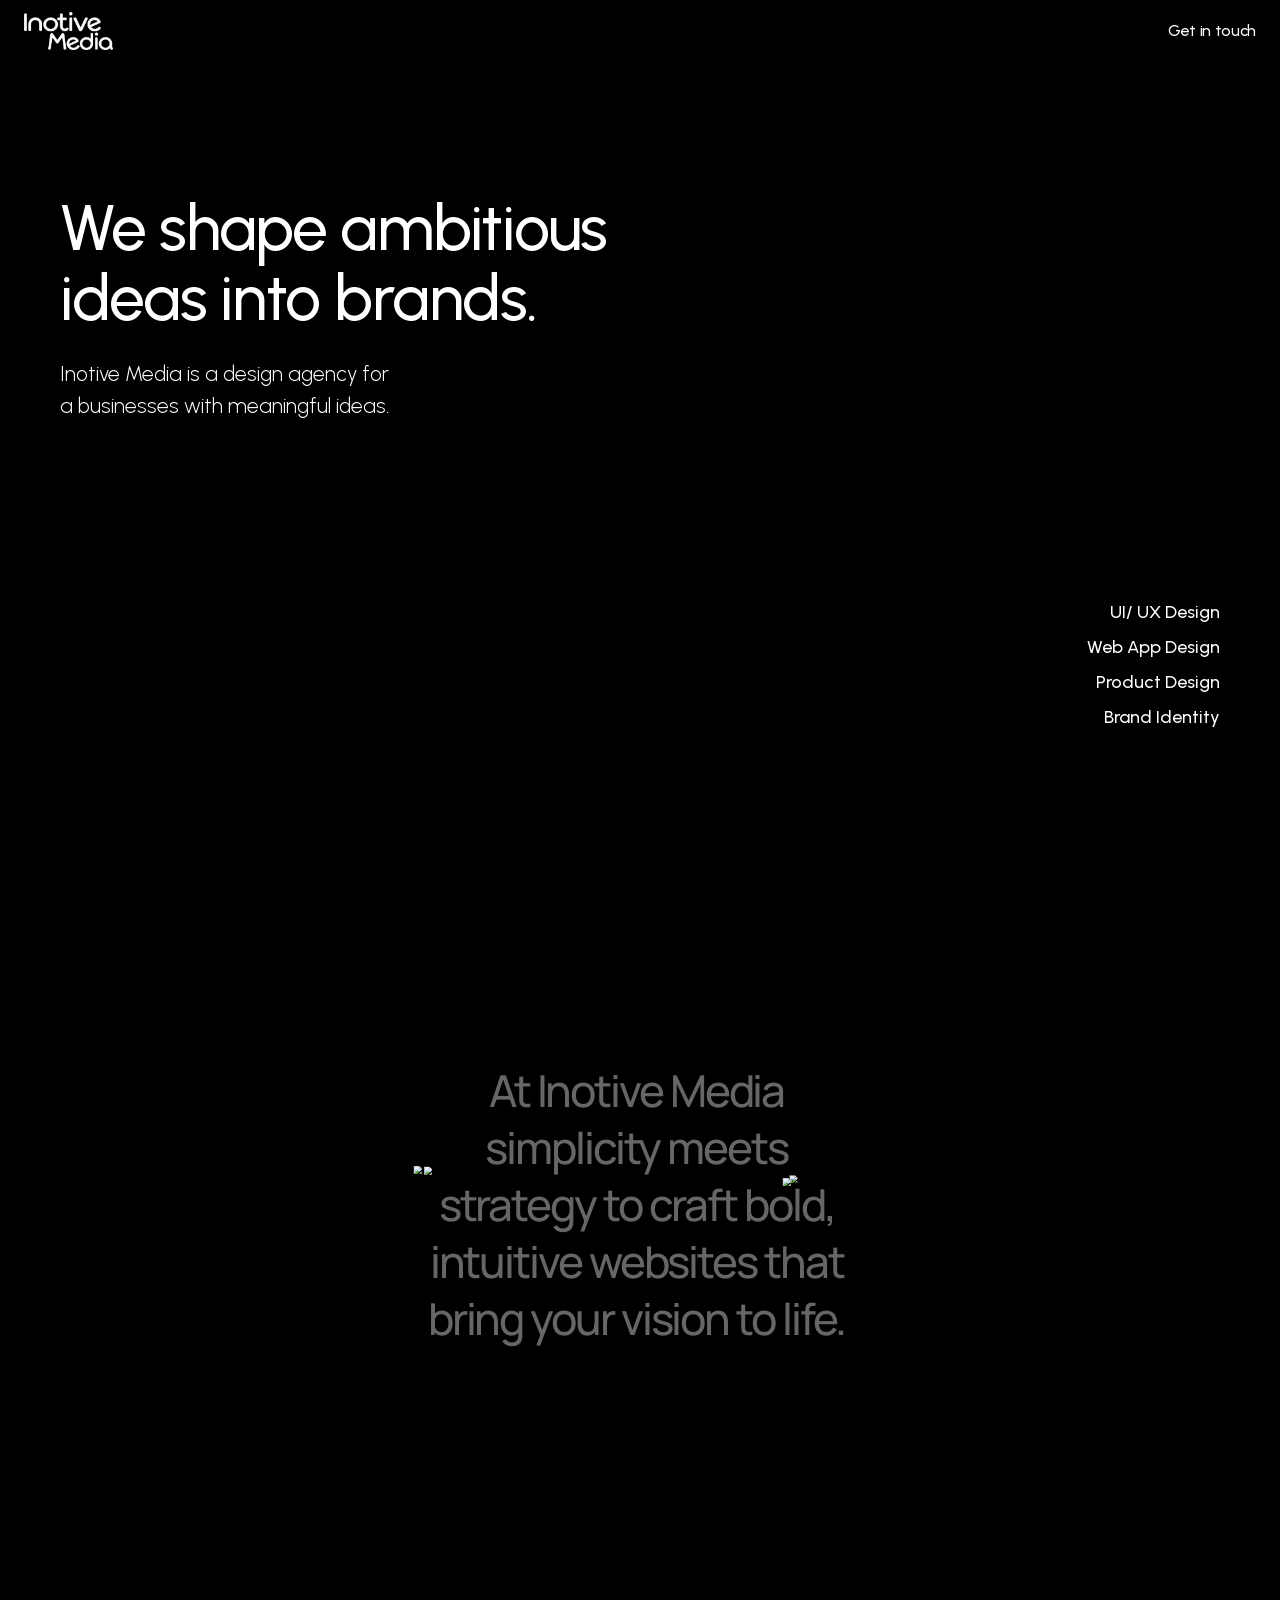
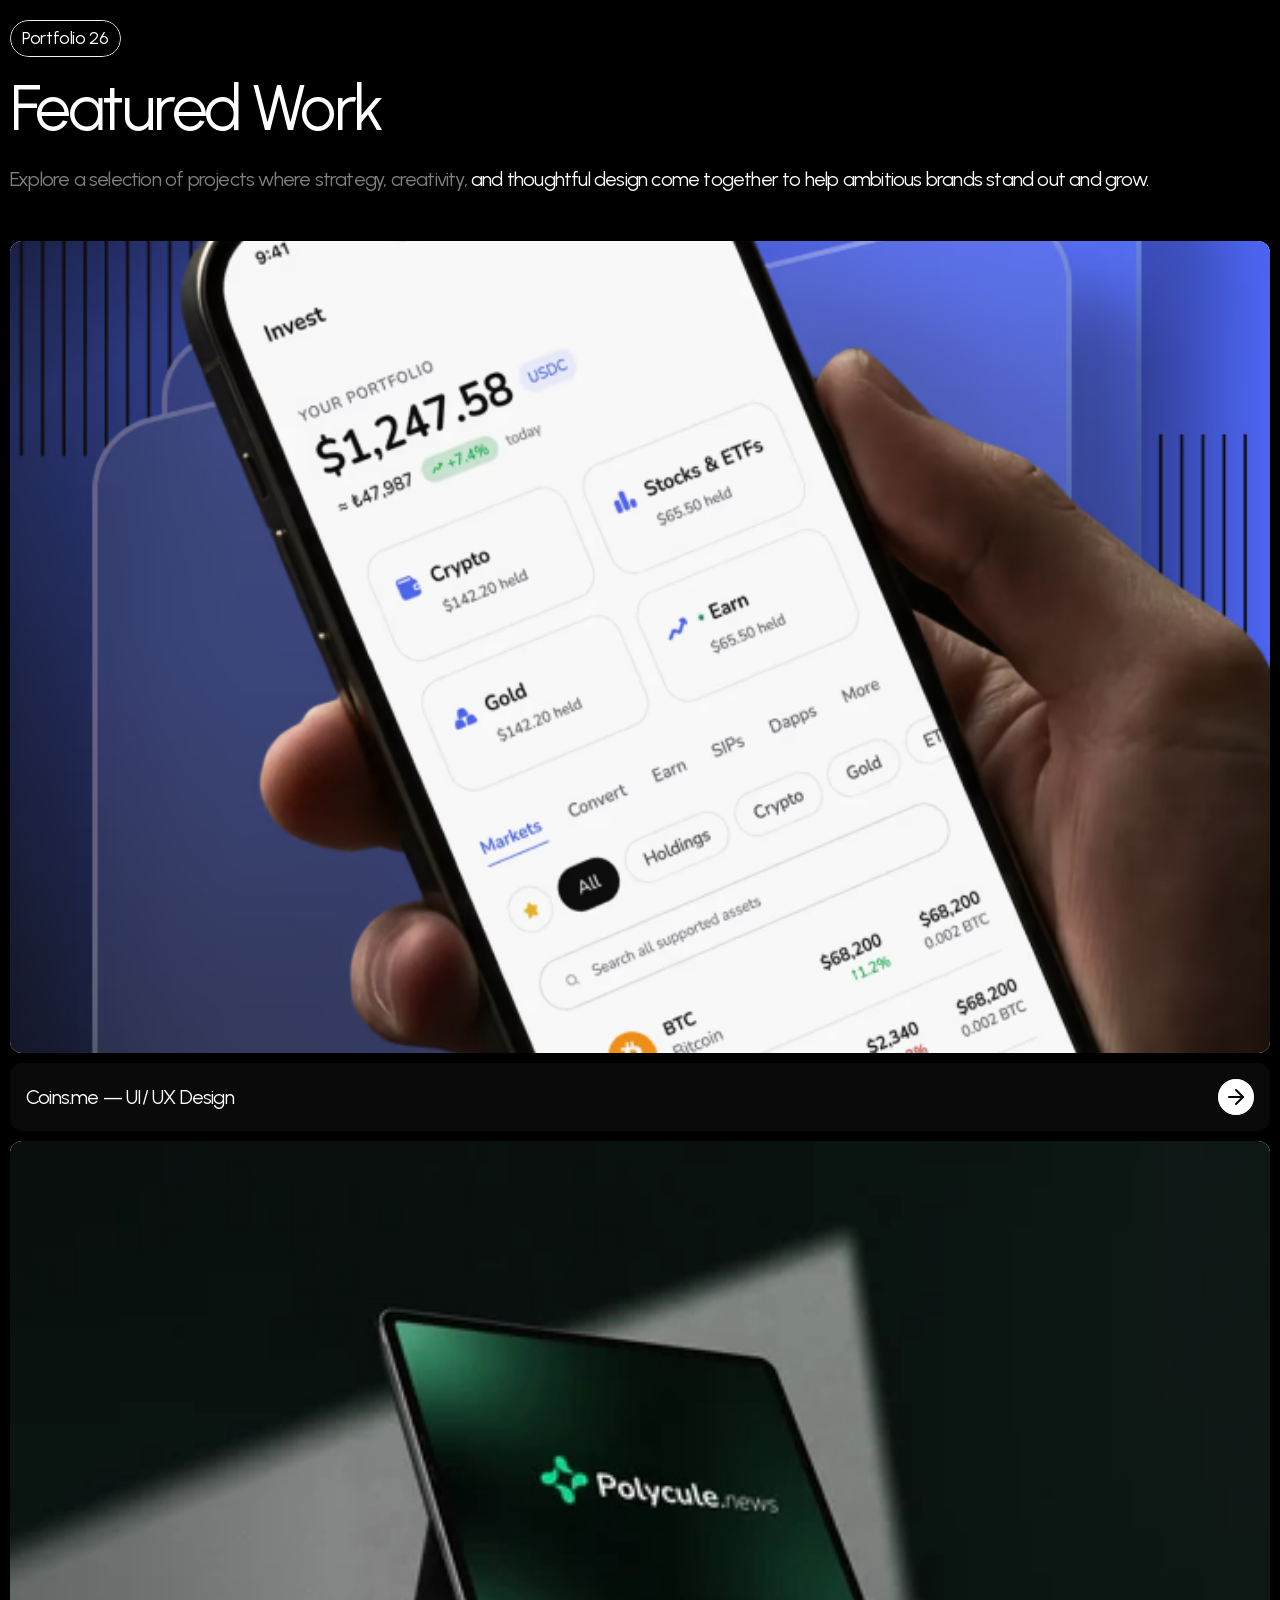
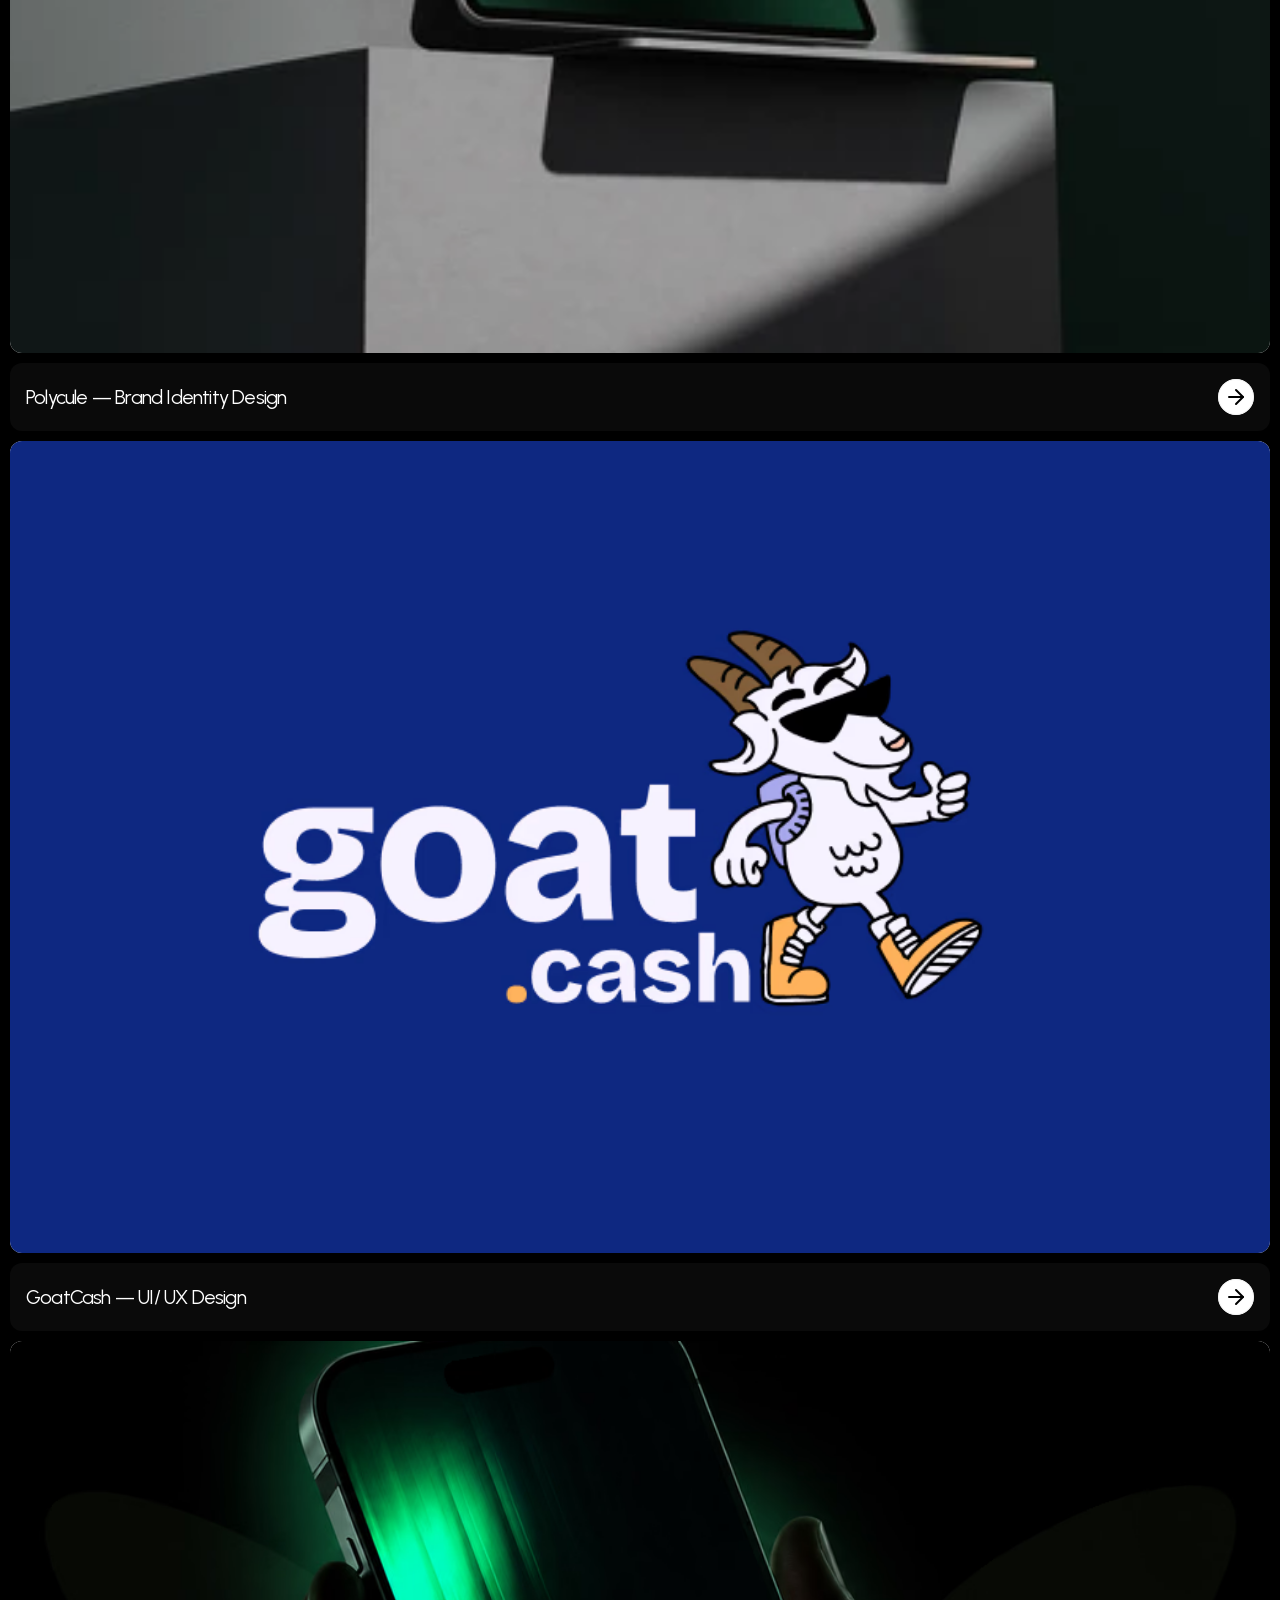
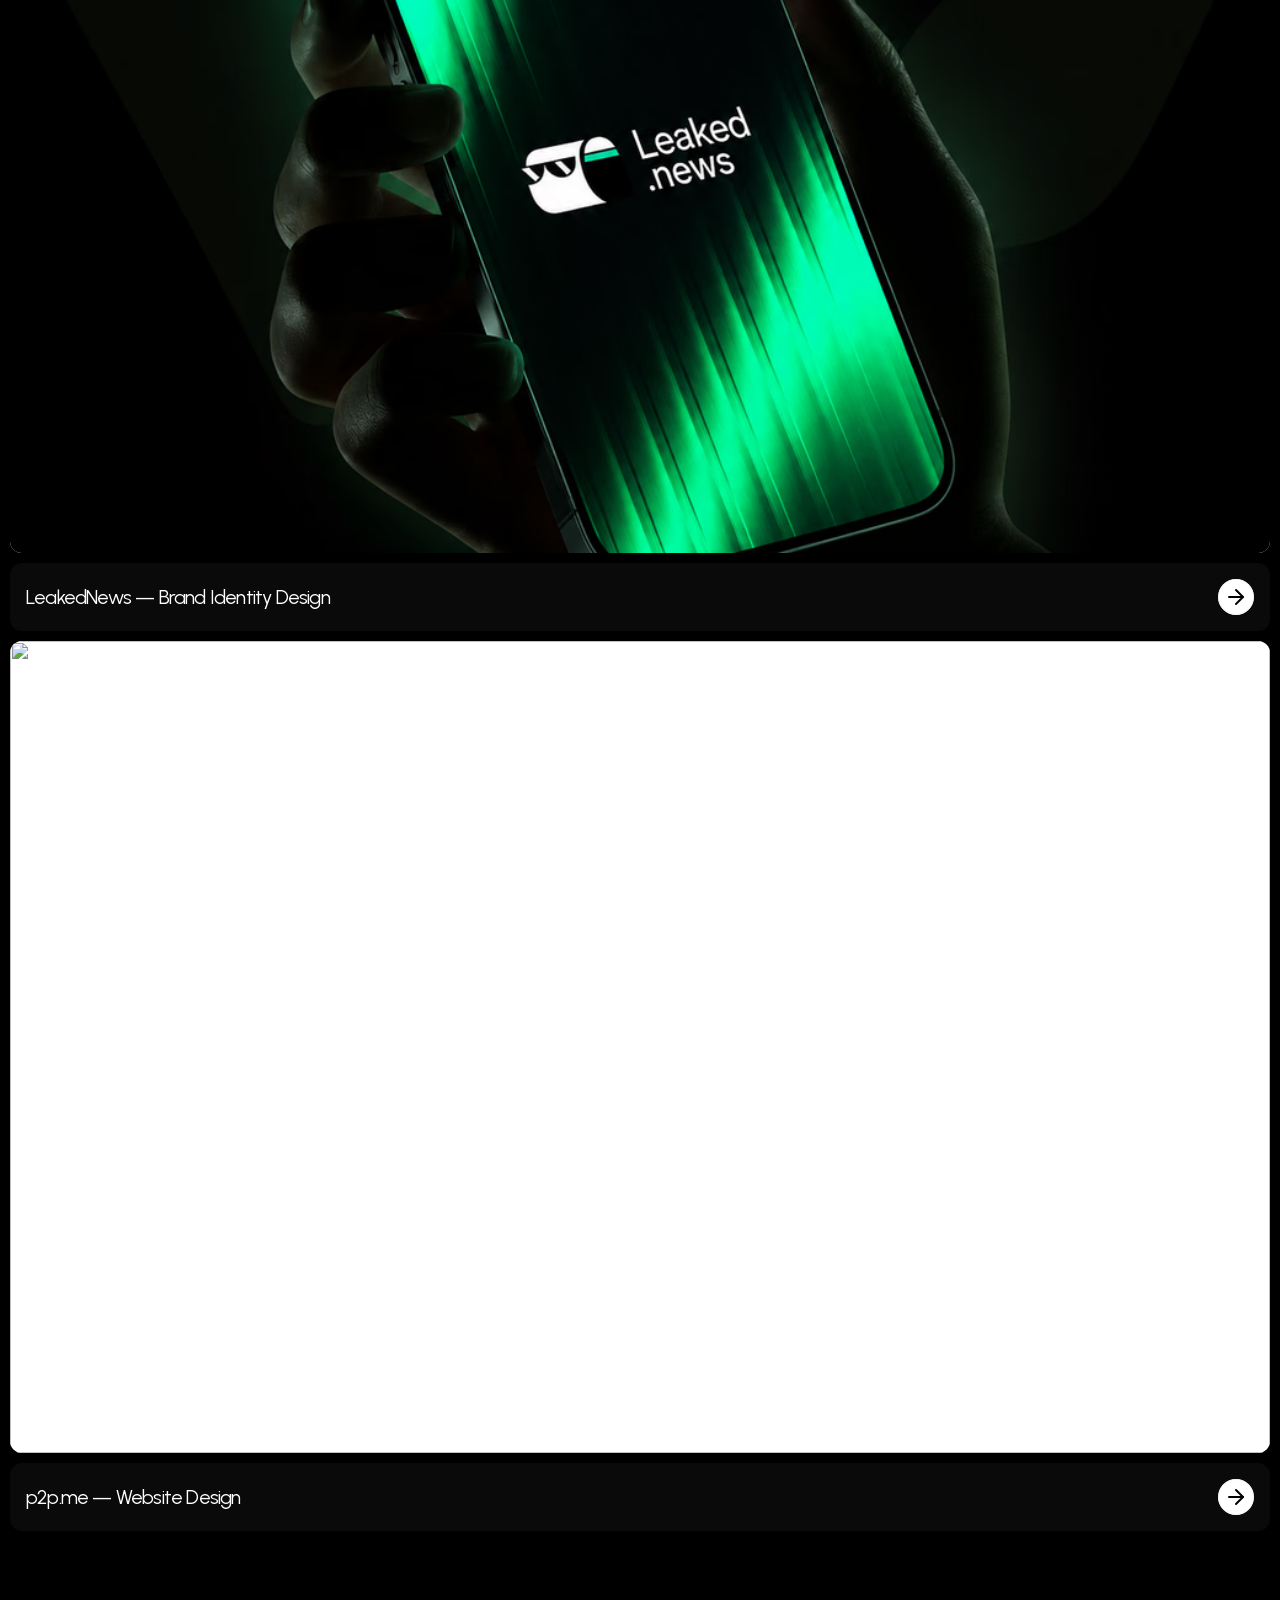
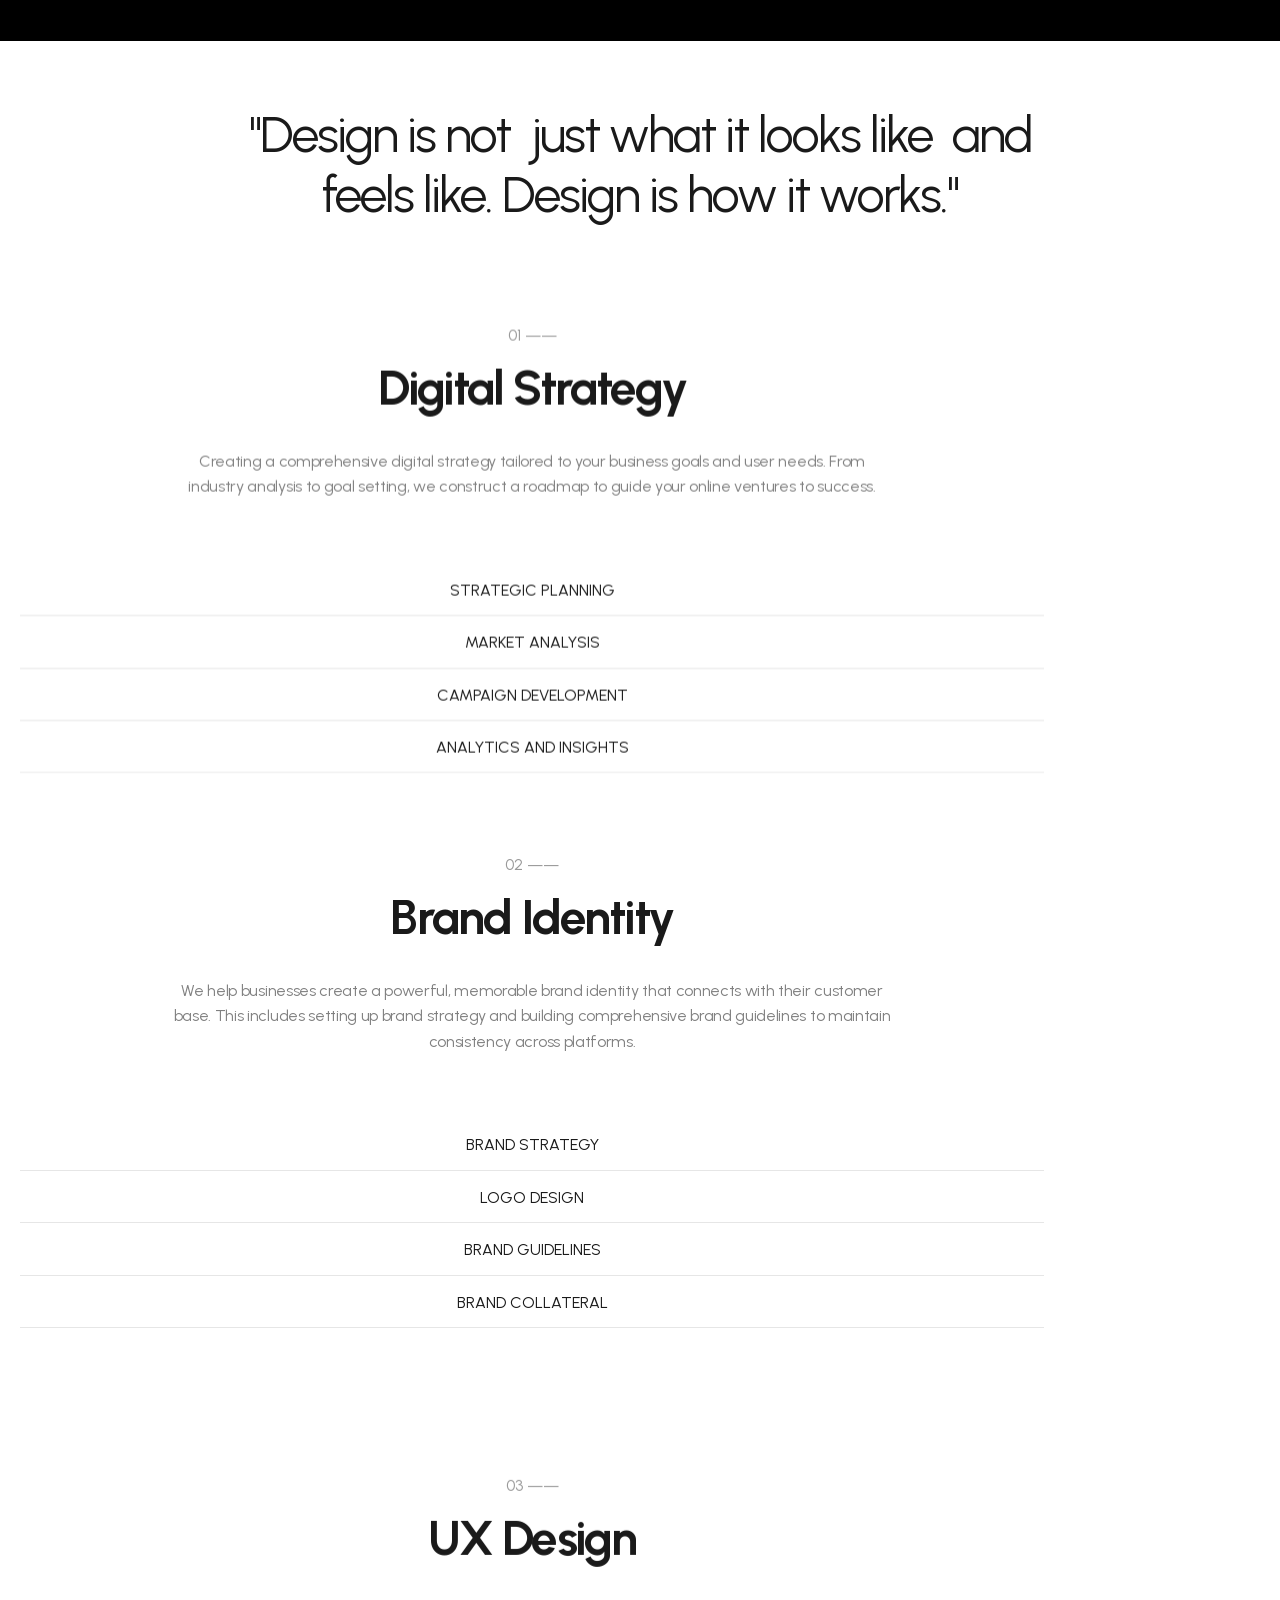
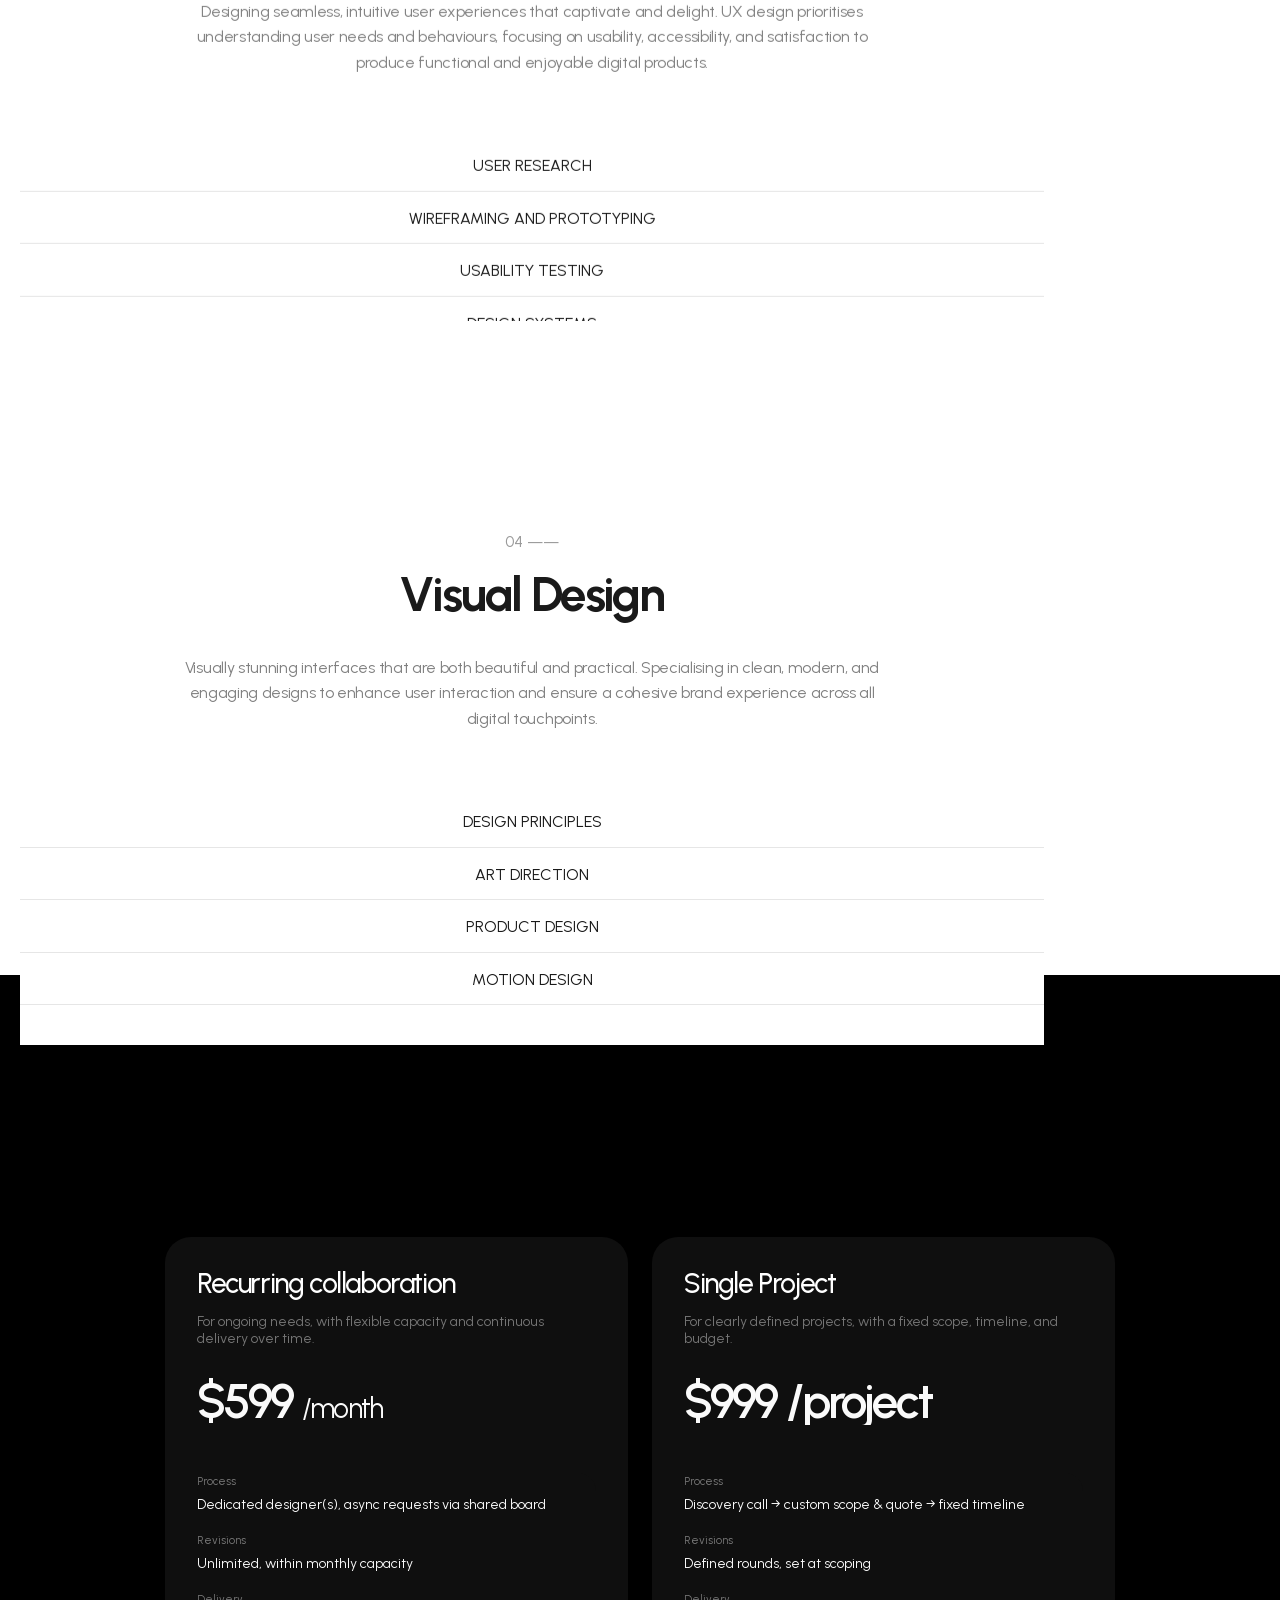
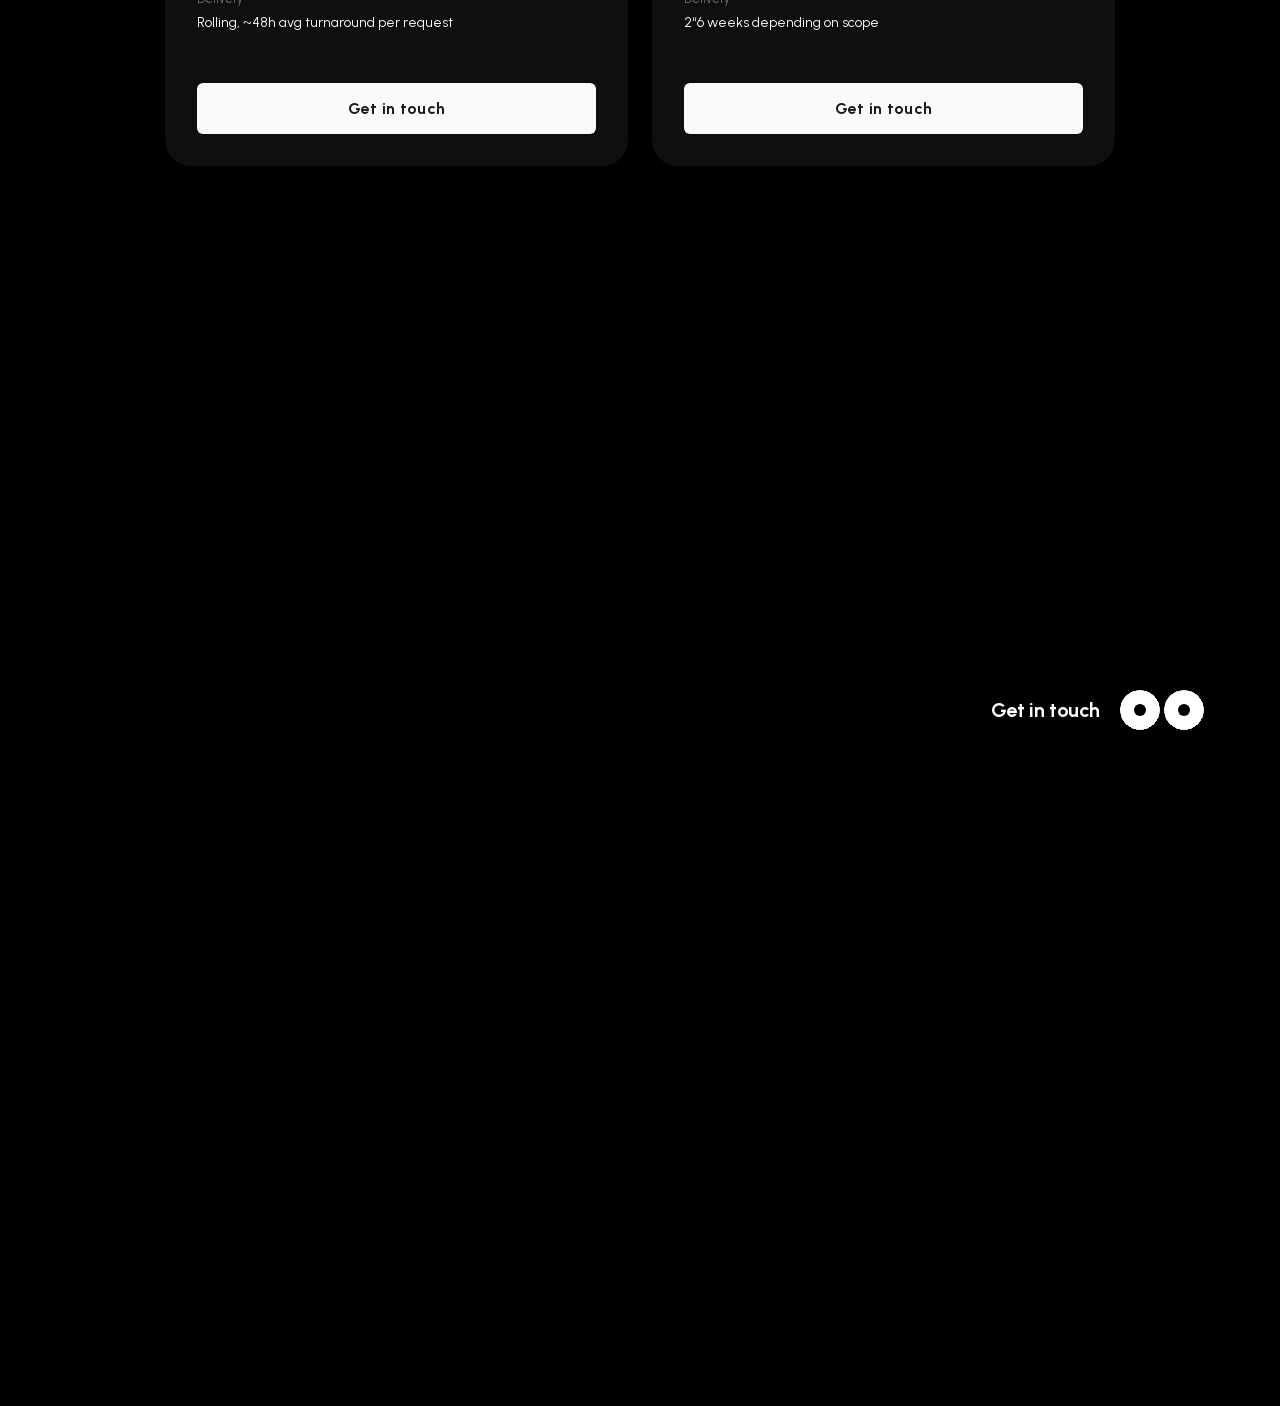
==== index.html @ 2234e978 "Inotive Media: monochrome static rebuild with working contact form - Rebrand the cloned site to Inot" ====
<!doctype html>
<!-- Made in Framer · framer.com ✨ -->
<!-- Published Sep 30, 2026, 5:28 PM UTC -->
<html dir="ltr">
<head>
	<meta charset="utf-8">
	<meta name="viewport" content="width=device-width">
	<meta name="generator" content="Framer 4ecd144">
	<title>Inotive Media</title>
    <link rel="canonical" href="https://www.inotivemedia.com/"><meta property="og:url" content="https://www.inotivemedia.com/"><meta name="description" content="Design agency">
    <meta name="framer-search-index" content="./framerusercontent.com/sites/1zQhv9KqBn0wjp7PdlOpcH/searchIndex-hp6EOLaC8sbS.json">
    <meta name="framer-search-index-fallback" content="./framerusercontent.com/sites/1zQhv9KqBn0wjp7PdlOpcH/searchIndex-36vDKsUtcWPo.json">
    <link href="./framerusercontent.com/images/inotive-favicon.svg" rel="icon" media="(prefers-color-scheme: light)">
    <link href="./framerusercontent.com/images/inotive-favicon.svg" rel="icon" media="(prefers-color-scheme: dark)">
    <!-- Open Graph -->
    <meta property="og:type" content="website">
    <meta property="og:title" content="Inotive Media">
    <meta property="og:description" content="Design agency">
    <meta property="og:image" content="./framerusercontent.com/images/xuq4FfttczeiJboP0vdxbuVk5I.png">
    <!-- X -->
    <meta name="twitter:card" content="summary_large_image">
    <meta name="twitter:title" content="Inotive Media">
    <meta name="twitter:description" content="Design agency">
    <meta name="twitter:image" content="./framerusercontent.com/images/xuq4FfttczeiJboP0vdxbuVk5I.png">
	
	
	<!-- editor bar removed for public deploy -->
	
	<!-- Start of headStart -->
    
    <!-- End of headStart -->
	
	<style data-framer-font-css>/* cyrillic-ext */
@font-face {
  font-family: 'Manrope';
  font-style: normal;
  font-weight: 400;
  font-display: swap;
  src: url(./fonts.gstatic.com/s/manrope/v20/xn7gYHE41ni1AdIRggqxSuXd.woff2) format('woff2');
  unicode-range: U+0460-052F, U+1C80-1C8A, U+20B4, U+2DE0-2DFF, U+A640-A69F, U+FE2E-FE2F;
}
/* cyrillic */
@font-face {
  font-family: 'Manrope';
  font-style: normal;
  font-weight: 400;
  font-display: swap;
  src: url(./fonts.gstatic.com/s/manrope/v20/xn7gYHE41ni1AdIRggOxSuXd.woff2) format('woff2');
  unicode-range: U+0301, U+0400-045F, U+0490-0491, U+04B0-04B1, U+2116;
}
/* greek */
@font-face {
  font-family: 'Manrope';
  font-style: normal;
  font-weight: 400;
  font-display: swap;
  src: url(./fonts.gstatic.com/s/manrope/v20/xn7gYHE41ni1AdIRggSxSuXd.woff2) format('woff2');
  unicode-range: U+0370-0377, U+037A-037F, U+0384-038A, U+038C, U+038E-03A1, U+03A3-03FF;
}
/* vietnamese */
@font-face {
  font-family: 'Manrope';
  font-style: normal;
  font-weight: 400;
  font-display: swap;
  src: url(./fonts.gstatic.com/s/manrope/v20/xn7gYHE41ni1AdIRggixSuXd.woff2) format('woff2');
  unicode-range: U+0102-0103, U+0110-0111, U+0128-0129, U+0168-0169, U+01A0-01A1, U+01AF-01B0, U+0300-0301, U+0303-0304, U+0308-0309, U+0323, U+0329, U+1EA0-1EF9, U+20AB;
}
/* latin-ext */
@font-face {
  font-family: 'Manrope';
  font-style: normal;
  font-weight: 400;
  font-display: swap;
  src: url(./fonts.gstatic.com/s/manrope/v20/xn7gYHE41ni1AdIRggmxSuXd.woff2) format('woff2');
  unicode-range: U+0100-02BA, U+02BD-02C5, U+02C7-02CC, U+02CE-02D7, U+02DD-02FF, U+0304, U+0308, U+0329, U+1D00-1DBF, U+1E00-1E9F, U+1EF2-1EFF, U+2020, U+20A0-20AB, U+20AD-20C0, U+2113, U+2C60-2C7F, U+A720-A7FF;
}
/* latin */
@font-face {
  font-family: 'Manrope';
  font-style: normal;
  font-weight: 400;
  font-display: swap;
  src: url(./fonts.gstatic.com/s/manrope/v20/xn7gYHE41ni1AdIRggexSg.woff2) format('woff2');
  unicode-range: U+0000-00FF, U+0131, U+0152-0153, U+02BB-02BC, U+02C6, U+02DA, U+02DC, U+0304, U+0308, U+0329, U+2000-206F, U+20AC, U+2122, U+2191, U+2193, U+2212, U+2215, U+FEFF, U+FFFD;
}
/* cyrillic-ext */
@font-face {
  font-family: 'Manrope';
  font-style: normal;
  font-weight: 500;
  font-display: swap;
  src: url(./fonts.gstatic.com/s/manrope/v20/xn7gYHE41ni1AdIRggqxSuXd.woff2) format('woff2');
  unicode-range: U+0460-052F, U+1C80-1C8A, U+20B4, U+2DE0-2DFF, U+A640-A69F, U+FE2E-FE2F;
}
/* cyrillic */
@font-face {
  font-family: 'Manrope';
  font-style: normal;
  font-weight: 500;
  font-display: swap;
  src: url(./fonts.gstatic.com/s/manrope/v20/xn7gYHE41ni1AdIRggOxSuXd.woff2) format('woff2');
  unicode-range: U+0301, U+0400-045F, U+0490-0491, U+04B0-04B1, U+2116;
}
/* greek */
@font-face {
  font-family: 'Manrope';
  font-style: normal;
  font-weight: 500;
  font-display: swap;
  src: url(./fonts.gstatic.com/s/manrope/v20/xn7gYHE41ni1AdIRggSxSuXd.woff2) format('woff2');
  unicode-range: U+0370-0377, U+037A-037F, U+0384-038A, U+038C, U+038E-03A1, U+03A3-03FF;
}
/* vietnamese */
@font-face {
  font-family: 'Manrope';
  font-style: normal;
  font-weight: 500;
  font-display: swap;
  src: url(./fonts.gstatic.com/s/manrope/v20/xn7gYHE41ni1AdIRggixSuXd.woff2) format('woff2');
  unicode-range: U+0102-0103, U+0110-0111, U+0128-0129, U+0168-0169, U+01A0-01A1, U+01AF-01B0, U+0300-0301, U+0303-0304, U+0308-0309, U+0323, U+0329, U+1EA0-1EF9, U+20AB;
}
/* latin-ext */
@font-face {
  font-family: 'Manrope';
  font-style: normal;
  font-weight: 500;
  font-display: swap;
  src: url(./fonts.gstatic.com/s/manrope/v20/xn7gYHE41ni1AdIRggmxSuXd.woff2) format('woff2');
  unicode-range: U+0100-02BA, U+02BD-02C5, U+02C7-02CC, U+02CE-02D7, U+02DD-02FF, U+0304, U+0308, U+0329, U+1D00-1DBF, U+1E00-1E9F, U+1EF2-1EFF, U+2020, U+20A0-20AB, U+20AD-20C0, U+2113, U+2C60-2C7F, U+A720-A7FF;
}
/* latin */
@font-face {
  font-family: 'Manrope';
  font-style: normal;
  font-weight: 500;
  font-display: swap;
  src: url(./fonts.gstatic.com/s/manrope/v20/xn7gYHE41ni1AdIRggexSg.woff2) format('woff2');
  unicode-range: U+0000-00FF, U+0131, U+0152-0153, U+02BB-02BC, U+02C6, U+02DA, U+02DC, U+0304, U+0308, U+0329, U+2000-206F, U+20AC, U+2122, U+2191, U+2193, U+2212, U+2215, U+FEFF, U+FFFD;
}
/* cyrillic-ext */
@font-face {
  font-family: 'DynaPuff';
  font-style: normal;
  font-weight: 500;
  font-stretch: 100%;
  src: url(./fonts.gstatic.com/s/dynapuff/v9/z7N5dRvsZDIVHbYPMhZJ3HQ83UaSu4uhr7-ZFeoYkgAr1x8RSyQu2YLhSCs4.woff2) format('woff2');
  unicode-range: U+0460-052F, U+1C80-1C8A, U+20B4, U+2DE0-2DFF, U+A640-A69F, U+FE2E-FE2F;
}
/* latin-ext */
@font-face {
  font-family: 'DynaPuff';
  font-style: normal;
  font-weight: 500;
  font-stretch: 100%;
  src: url(./fonts.gstatic.com/s/dynapuff/v9/z7N5dRvsZDIVHbYPMhZJ3HQ83UaSu4uhr7-ZFeoYkgAr1x8RSyQu2YHhSCs4.woff2) format('woff2');
  unicode-range: U+0100-02BA, U+02BD-02C5, U+02C7-02CC, U+02CE-02D7, U+02DD-02FF, U+0304, U+0308, U+0329, U+1D00-1DBF, U+1E00-1E9F, U+1EF2-1EFF, U+2020, U+20A0-20AB, U+20AD-20C0, U+2113, U+2C60-2C7F, U+A720-A7FF;
}
/* latin */
@font-face {
  font-family: 'DynaPuff';
  font-style: normal;
  font-weight: 500;
  font-stretch: 100%;
  src: url(./fonts.gstatic.com/s/dynapuff/v9/z7N5dRvsZDIVHbYPMhZJ3HQ83UaSu4uhr7-ZFeoYkgAr1x8RSyQu2Y_hSA.woff2) format('woff2');
  unicode-range: U+0000-00FF, U+0131, U+0152-0153, U+02BB-02BC, U+02C6, U+02DA, U+02DC, U+0304, U+0308, U+0329, U+2000-206F, U+20AC, U+2122, U+2191, U+2193, U+2212, U+2215, U+FEFF, U+FFFD;
}
/* cyrillic-ext */
@font-face {
  font-family: 'Fragment Mono';
  font-style: normal;
  font-weight: 400;
  src: url(./fonts.gstatic.com/s/fragmentmono/v6/4iCr6K5wfMRRjxp0DA6-2CLnB45HhrUI.woff2) format('woff2');
  unicode-range: U+0460-052F, U+1C80-1C8A, U+20B4, U+2DE0-2DFF, U+A640-A69F, U+FE2E-FE2F;
}
/* latin-ext */
@font-face {
  font-family: 'Fragment Mono';
  font-style: normal;
  font-weight: 400;
  src: url(./fonts.gstatic.com/s/fragmentmono/v6/4iCr6K5wfMRRjxp0DA6-2CLnB41HhrUI.woff2) format('woff2');
  unicode-range: U+0100-02BA, U+02BD-02C5, U+02C7-02CC, U+02CE-02D7, U+02DD-02FF, U+0304, U+0308, U+0329, U+1D00-1DBF, U+1E00-1E9F, U+1EF2-1EFF, U+2020, U+20A0-20AB, U+20AD-20C0, U+2113, U+2C60-2C7F, U+A720-A7FF;
}
/* latin */
@font-face {
  font-family: 'Fragment Mono';
  font-style: normal;
  font-weight: 400;
  src: url(./fonts.gstatic.com/s/fragmentmono/v6/4iCr6K5wfMRRjxp0DA6-2CLnB4NHhg.woff2) format('woff2');
  unicode-range: U+0000-00FF, U+0131, U+0152-0153, U+02BB-02BC, U+02C6, U+02DA, U+02DC, U+0304, U+0308, U+0329, U+2000-206F, U+20AC, U+2122, U+2191, U+2193, U+2212, U+2215, U+FEFF, U+FFFD;
}

@font-face { font-family: "Inter"; src: url("./framerusercontent.com/assets/5vvr9Vy74if2I6bQbJvbw7SY1pQ.woff2"); font-display: swap; font-style: normal; font-weight: 400; unicode-range: U+0460-052F, U+1C80-1C88, U+20B4, U+2DE0-2DFF, U+A640-A69F, U+FE2E-FE2F }
@font-face { font-family: "Inter"; src: url("./framerusercontent.com/assets/EOr0mi4hNtlgWNn9if640EZzXCo.woff2"); font-display: swap; font-style: normal; font-weight: 400; unicode-range: U+0301, U+0400-045F, U+0490-0491, U+04B0-04B1, U+2116 }
@font-face { font-family: "Inter"; src: url("./framerusercontent.com/assets/Y9k9QrlZAqio88Klkmbd8VoMQc.woff2"); font-display: swap; font-style: normal; font-weight: 400; unicode-range: U+1F00-1FFF }
@font-face { font-family: "Inter"; src: url("./framerusercontent.com/assets/OYrD2tBIBPvoJXiIHnLoOXnY9M.woff2"); font-display: swap; font-style: normal; font-weight: 400; unicode-range: U+0370-03FF }
@font-face { font-family: "Inter"; src: url("./framerusercontent.com/assets/JeYwfuaPfZHQhEG8U5gtPDZ7WQ.woff2"); font-display: swap; font-style: normal; font-weight: 400; unicode-range: U+0100-024F, U+0259, U+1E00-1EFF, U+2020, U+20A0-20AB, U+20AD-20CF, U+2113, U+2C60-2C7F, U+A720-A7FF }
@font-face { font-family: "Inter"; src: url("./framerusercontent.com/assets/GrgcKwrN6d3Uz8EwcLHZxwEfC4.woff2"); font-display: swap; font-style: normal; font-weight: 400; unicode-range: U+0000-00FF, U+0131, U+0152-0153, U+02BB-02BC, U+02C6, U+02DA, U+02DC, U+2000-206F, U+2070, U+2074-207E, U+2080-208E, U+20AC, U+2122, U+2191, U+2193, U+2212, U+2215, U+FEFF, U+FFFD }
@font-face { font-family: "Inter"; src: url("./framerusercontent.com/assets/b6Y37FthZeALduNqHicBT6FutY.woff2"); font-display: swap; font-style: normal; font-weight: 400; unicode-range: U+0102-0103, U+0110-0111, U+0128-0129, U+0168-0169, U+01A0-01A1, U+01AF-01B0, U+1EA0-1EF9, U+20AB }
@font-face { font-family: "Urbanist"; src: url("./framerusercontent.com/third-party-assets/fontshare/wf/QVSEREMQIHTDJ6PBN6SDKDQRKHAIJM4G/5FQFK3HFEC5ZJORN7EUWWXKPUKR4HDO2/S3LPGNCYQN366TZLSH3ASTPTKANFMFDS.woff2"); font-display: swap; font-style: normal; font-weight: 400 }
@font-face { font-family: "Urbanist"; src: url("./framerusercontent.com/third-party-assets/fontshare/wf/NWFQAWEPGN3FR4FYMX6PY5M2HVOQSZWU/IIWY67X24KIURE4HBNGWYFMHSEMIVC2G/QAJFELFQRETRXRXDQOALZZUXNPM2U5VX.woff2"); font-display: swap; font-style: normal; font-weight: 600 }
@font-face { font-family: "Urbanist"; src: url("./framerusercontent.com/third-party-assets/fontshare/wf/RFRIJEFDDNYP2G3SPLVDDAM6LQXTHLSW/F4KOPAGTNOYCQKYEBAKSIKS536ETV6GN/AEP5JZTJJB3JMLBFSBTZLRSVGYD73SDZ.woff2"); font-display: swap; font-style: normal; font-weight: 500 }
@font-face { font-family: "Urbanist"; src: url("./framerusercontent.com/third-party-assets/fontshare/wf/Y3L2ZYYP26QQ73LRHQEGMGHU7HLMLCIE/5WHYQ3VUOWNEN3Y7DIOEXY5R4W6MYIPF/SS2LIWIFT3QZUKOLJ7TGBEFWHF3TFYQD.woff2"); font-display: swap; font-style: normal; font-weight: 700 }
@font-face { font-family: "Urbanist"; src: url("./framerusercontent.com/third-party-assets/fontshare/wf/QAAGQ5CSCHMQMHUVU3ANKG2DM4ZSEBUK/TQHTD2BOTYGZULMVKT6TDONPLV2VTSDA/NMYQXCWCX5IZU2NLFHQJCCO5GNGZUKHY.woff2"); font-display: swap; font-style: normal; font-weight: 300 }
@font-face { font-family: "Archivo"; src: url("./framerusercontent.com/third-party-assets/fontshare/wf/5ISYWGR43XD57J2U5VEYATNUZO57OCPH/UIED7ZBTCD42AJ7GJT5NWKWHCOVDRNAP/EPHSF4UBJRLGUILEFJVCMY7ET4W5HPUF.woff2"); font-display: swap; font-style: normal; font-weight: 500 }
@font-face { font-family: "Inter"; src: url("./framerusercontent.com/assets/5A3Ce6C9YYmCjpQx9M4inSaKU.woff2"); font-display: swap; font-style: normal; font-weight: 500; unicode-range: U+0460-052F, U+1C80-1C88, U+20B4, U+2DE0-2DFF, U+A640-A69F, U+FE2E-FE2F }
@font-face { font-family: "Inter"; src: url("./framerusercontent.com/assets/Qx95Xyt0Ka3SGhinnbXIGpEIyP4.woff2"); font-display: swap; font-style: normal; font-weight: 500; unicode-range: U+0301, U+0400-045F, U+0490-0491, U+04B0-04B1, U+2116 }
@font-face { font-family: "Inter"; src: url("./framerusercontent.com/assets/6mJuEAguuIuMog10gGvH5d3cl8.woff2"); font-display: swap; font-style: normal; font-weight: 500; unicode-range: U+1F00-1FFF }
@font-face { font-family: "Inter"; src: url("./framerusercontent.com/assets/xYYWaj7wCU5zSQH0eXvSaS19wo.woff2"); font-display: swap; font-style: normal; font-weight: 500; unicode-range: U+0370-03FF }
@font-face { font-family: "Inter"; src: url("./framerusercontent.com/assets/otTaNuNpVK4RbdlT7zDDdKvQBA.woff2"); font-display: swap; font-style: normal; font-weight: 500; unicode-range: U+0100-024F, U+0259, U+1E00-1EFF, U+2020, U+20A0-20AB, U+20AD-20CF, U+2113, U+2C60-2C7F, U+A720-A7FF }
@font-face { font-family: "Inter"; src: url("./framerusercontent.com/assets/UjlFhCnUjxhNfep4oYBPqnEssyo.woff2"); font-display: swap; font-style: normal; font-weight: 500; unicode-range: U+0000-00FF, U+0131, U+0152-0153, U+02BB-02BC, U+02C6, U+02DA, U+02DC, U+2000-206F, U+2070, U+2074-207E, U+2080-208E, U+20AC, U+2122, U+2191, U+2193, U+2212, U+2215, U+FEFF, U+FFFD }
@font-face { font-family: "Inter"; src: url("./framerusercontent.com/assets/DolVirEGb34pEXEp8t8FQBSK4.woff2"); font-display: swap; font-style: normal; font-weight: 500; unicode-range: U+0102-0103, U+0110-0111, U+0128-0129, U+0168-0169, U+01A0-01A1, U+01AF-01B0, U+1EA0-1EF9, U+20AB }
@font-face { font-family: "Inter Display"; src: url("./framerusercontent.com/assets/ePuN3mCjzajIHnyCdvKBFiZkyY0.woff2"); font-display: swap; font-style: normal; font-weight: 500; unicode-range: U+0460-052F, U+1C80-1C88, U+20B4, U+2DE0-2DFF, U+A640-A69F, U+FE2E-FE2F }
@font-face { font-family: "Inter Display"; src: url("./framerusercontent.com/assets/V3j1L0o5vPFKe26Sw4HcpXCfHo.woff2"); font-display: swap; font-style: normal; font-weight: 500; unicode-range: U+0301, U+0400-045F, U+0490-0491, U+04B0-04B1, U+2116 }
@font-face { font-family: "Inter Display"; src: url("./framerusercontent.com/assets/F3kdpd2N0cToWV5huaZjjgM.woff2"); font-display: swap; font-style: normal; font-weight: 500; unicode-range: U+1F00-1FFF }
@font-face { font-family: "Inter Display"; src: url("./framerusercontent.com/assets/0iDmxkizU9goZoclqIqsV5rvETU.woff2"); font-display: swap; font-style: normal; font-weight: 500; unicode-range: U+0370-03FF }
@font-face { font-family: "Inter Display"; src: url("./framerusercontent.com/assets/r0mv3NegmA0akcQsNFotG32Las.woff2"); font-display: swap; font-style: normal; font-weight: 500; unicode-range: U+0100-024F, U+0259, U+1E00-1EFF, U+2020, U+20A0-20AB, U+20AD-20CF, U+2113, U+2C60-2C7F, U+A720-A7FF }
@font-face { font-family: "Inter Display"; src: url("./framerusercontent.com/assets/iwWTDc49ENF2tCHbqlNARXw6Ug.woff2"); font-display: swap; font-style: normal; font-weight: 500; unicode-range: U+0000-00FF, U+0131, U+0152-0153, U+02BB-02BC, U+02C6, U+02DA, U+02DC, U+2000-206F, U+2070, U+2074-207E, U+2080-208E, U+20AC, U+2122, U+2191, U+2193, U+2212, U+2215, U+FEFF, U+FFFD }
@font-face { font-family: "Inter Display"; src: url("./framerusercontent.com/assets/Ii21jnSJkulBKsHHXKlapi7fv9w.woff2"); font-display: swap; font-style: normal; font-weight: 500; unicode-range: U+0102-0103, U+0110-0111, U+0128-0129, U+0168-0169, U+01A0-01A1, U+01AF-01B0, U+1EA0-1EF9, U+20AB }
@font-face { font-family: "Inter"; src: url("./framerusercontent.com/assets/DpPBYI0sL4fYLgAkX8KXOPVt7c.woff2"); font-display: swap; font-style: normal; font-weight: 700; unicode-range: U+0460-052F, U+1C80-1C88, U+20B4, U+2DE0-2DFF, U+A640-A69F, U+FE2E-FE2F }
@font-face { font-family: "Inter"; src: url("./framerusercontent.com/assets/4RAEQdEOrcnDkhHiiCbJOw92Lk.woff2"); font-display: swap; font-style: normal; font-weight: 700; unicode-range: U+0301, U+0400-045F, U+0490-0491, U+04B0-04B1, U+2116 }
@font-face { font-family: "Inter"; src: url("./framerusercontent.com/assets/1K3W8DizY3v4emK8Mb08YHxTbs.woff2"); font-display: swap; font-style: normal; font-weight: 700; unicode-range: U+1F00-1FFF }
@font-face { font-family: "Inter"; src: url("./framerusercontent.com/assets/tUSCtfYVM1I1IchuyCwz9gDdQ.woff2"); font-display: swap; font-style: normal; font-weight: 700; unicode-range: U+0370-03FF }
@font-face { font-family: "Inter"; src: url("./framerusercontent.com/assets/VgYFWiwsAC5OYxAycRXXvhze58.woff2"); font-display: swap; font-style: normal; font-weight: 700; unicode-range: U+0100-024F, U+0259, U+1E00-1EFF, U+2020, U+20A0-20AB, U+20AD-20CF, U+2113, U+2C60-2C7F, U+A720-A7FF }
@font-face { font-family: "Inter"; src: url("./framerusercontent.com/assets/VgYFWiwsAC5OYxAycRXXvhze58.woff2"); font-display: swap; font-style: normal; font-weight: 700; unicode-range: U+0000-00FF, U+0131, U+0152-0153, U+02BB-02BC, U+02C6, U+02DA, U+02DC, U+2000-206F, U+2070, U+2074-207E, U+2080-208E, U+20AC, U+2122, U+2191, U+2193, U+2212, U+2215, U+FEFF, U+FFFD }
@font-face { font-family: "Inter"; src: url("./framerusercontent.com/assets/GIryZETIX4IFypco5pYZONKhJIo.woff2"); font-display: swap; font-style: normal; font-weight: 700; unicode-range: U+0102-0103, U+0110-0111, U+0128-0129, U+0168-0169, U+01A0-01A1, U+01AF-01B0, U+1EA0-1EF9, U+20AB }
@font-face { font-family: "Inter"; src: url("./framerusercontent.com/assets/H89BbHkbHDzlxZzxi8uPzTsp90.woff2"); font-display: swap; font-style: italic; font-weight: 700; unicode-range: U+0460-052F, U+1C80-1C88, U+20B4, U+2DE0-2DFF, U+A640-A69F, U+FE2E-FE2F }
@font-face { font-family: "Inter"; src: url("./framerusercontent.com/assets/u6gJwDuwB143kpNK1T1MDKDWkMc.woff2"); font-display: swap; font-style: italic; font-weight: 700; unicode-range: U+0301, U+0400-045F, U+0490-0491, U+04B0-04B1, U+2116 }
@font-face { font-family: "Inter"; src: url("./framerusercontent.com/assets/43sJ6MfOPh1LCJt46OvyDuSbA6o.woff2"); font-display: swap; font-style: italic; font-weight: 700; unicode-range: U+1F00-1FFF }
@font-face { font-family: "Inter"; src: url("./framerusercontent.com/assets/wccHG0r4gBDAIRhfHiOlq6oEkqw.woff2"); font-display: swap; font-style: italic; font-weight: 700; unicode-range: U+0370-03FF }
@font-face { font-family: "Inter"; src: url("./framerusercontent.com/assets/WZ367JPwf9bRW6LdTHN8rXgSjw.woff2"); font-display: swap; font-style: italic; font-weight: 700; unicode-range: U+0100-024F, U+0259, U+1E00-1EFF, U+2020, U+20A0-20AB, U+20AD-20CF, U+2113, U+2C60-2C7F, U+A720-A7FF }
@font-face { font-family: "Inter"; src: url("./framerusercontent.com/assets/ia3uin3hQWqDrVloC1zEtYHWw.woff2"); font-display: swap; font-style: italic; font-weight: 700; unicode-range: U+0000-00FF, U+0131, U+0152-0153, U+02BB-02BC, U+02C6, U+02DA, U+02DC, U+2000-206F, U+2070, U+2074-207E, U+2080-208E, U+20AC, U+2122, U+2191, U+2193, U+2212, U+2215, U+FEFF, U+FFFD }
@font-face { font-family: "Inter"; src: url("./framerusercontent.com/assets/2A4Xx7CngadFGlVV4xrO06OBHY.woff2"); font-display: swap; font-style: italic; font-weight: 700; unicode-range: U+0102-0103, U+0110-0111, U+0128-0129, U+0168-0169, U+01A0-01A1, U+01AF-01B0, U+1EA0-1EF9, U+20AB }
@font-face { font-family: "Inter"; src: url("./framerusercontent.com/assets/CfMzU8w2e7tHgF4T4rATMPuWosA.woff2"); font-display: swap; font-style: italic; font-weight: 400; unicode-range: U+0460-052F, U+1C80-1C88, U+20B4, U+2DE0-2DFF, U+A640-A69F, U+FE2E-FE2F }
@font-face { font-family: "Inter"; src: url("./framerusercontent.com/assets/867QObYax8ANsfX4TGEVU9YiCM.woff2"); font-display: swap; font-style: italic; font-weight: 400; unicode-range: U+0301, U+0400-045F, U+0490-0491, U+04B0-04B1, U+2116 }
@font-face { font-family: "Inter"; src: url("./framerusercontent.com/assets/Oyn2ZbENFdnW7mt2Lzjk1h9Zb9k.woff2"); font-display: swap; font-style: italic; font-weight: 400; unicode-range: U+1F00-1FFF }
@font-face { font-family: "Inter"; src: url("./framerusercontent.com/assets/cdAe8hgZ1cMyLu9g005pAW3xMo.woff2"); font-display: swap; font-style: italic; font-weight: 400; unicode-range: U+0370-03FF }
@font-face { font-family: "Inter"; src: url("./framerusercontent.com/assets/DOfvtmE1UplCq161m6Hj8CSQYg.woff2"); font-display: swap; font-style: italic; font-weight: 400; unicode-range: U+0100-024F, U+0259, U+1E00-1EFF, U+2020, U+20A0-20AB, U+20AD-20CF, U+2113, U+2C60-2C7F, U+A720-A7FF }
@font-face { font-family: "Inter"; src: url("./framerusercontent.com/assets/pKRFNWFoZl77qYCAIp84lN1h944.woff2"); font-display: swap; font-style: italic; font-weight: 400; unicode-range: U+0000-00FF, U+0131, U+0152-0153, U+02BB-02BC, U+02C6, U+02DA, U+02DC, U+2000-206F, U+2070, U+2074-207E, U+2080-208E, U+20AC, U+2122, U+2191, U+2193, U+2212, U+2215, U+FEFF, U+FFFD }
@font-face { font-family: "Inter"; src: url("./framerusercontent.com/assets/tKtBcDnBMevsEEJKdNGhhkLzYo.woff2"); font-display: swap; font-style: italic; font-weight: 400; unicode-range: U+0102-0103, U+0110-0111, U+0128-0129, U+0168-0169, U+01A0-01A1, U+01AF-01B0, U+1EA0-1EF9, U+20AB }
@font-face { font-family: "Inter"; src: url("./framerusercontent.com/assets/hyOgCu0Xnghbimh0pE8QTvtt2AU.woff2"); font-display: swap; font-style: normal; font-weight: 600; unicode-range: U+0460-052F, U+1C80-1C88, U+20B4, U+2DE0-2DFF, U+A640-A69F, U+FE2E-FE2F }
@font-face { font-family: "Inter"; src: url("./framerusercontent.com/assets/NeGmSOXrPBfEFIy5YZeHq17LEDA.woff2"); font-display: swap; font-style: normal; font-weight: 600; unicode-range: U+0301, U+0400-045F, U+0490-0491, U+04B0-04B1, U+2116 }
@font-face { font-family: "Inter"; src: url("./framerusercontent.com/assets/oYaAX5himiTPYuN8vLWnqBbfD2s.woff2"); font-display: swap; font-style: normal; font-weight: 600; unicode-range: U+1F00-1FFF }
@font-face { font-family: "Inter"; src: url("./framerusercontent.com/assets/lEJLP4R0yuCaMCjSXYHtJw72M.woff2"); font-display: swap; font-style: normal; font-weight: 600; unicode-range: U+0370-03FF }
@font-face { font-family: "Inter"; src: url("./framerusercontent.com/assets/cRJyLNuTJR5jbyKzGi33wU9cqIQ.woff2"); font-display: swap; font-style: normal; font-weight: 600; unicode-range: U+0100-024F, U+0259, U+1E00-1EFF, U+2020, U+20A0-20AB, U+20AD-20CF, U+2113, U+2C60-2C7F, U+A720-A7FF }
@font-face { font-family: "Inter"; src: url("./framerusercontent.com/assets/yDtI2UI8XcEg1W2je9XPN3Noo.woff2"); font-display: swap; font-style: normal; font-weight: 600; unicode-range: U+0000-00FF, U+0131, U+0152-0153, U+02BB-02BC, U+02C6, U+02DA, U+02DC, U+2000-206F, U+2070, U+2074-207E, U+2080-208E, U+20AC, U+2122, U+2191, U+2193, U+2212, U+2215, U+FEFF, U+FFFD }
@font-face { font-family: "Inter"; src: url("./framerusercontent.com/assets/A0Wcc7NgXMjUuFdquHDrIZpzZw0.woff2"); font-display: swap; font-style: normal; font-weight: 600; unicode-range: U+0102-0103, U+0110-0111, U+0128-0129, U+0168-0169, U+01A0-01A1, U+01AF-01B0, U+1EA0-1EF9, U+20AB }
@font-face { font-family: "Switzer"; src: url("./framerusercontent.com/third-party-assets/fontshare/wf/OYB4CXKJQXKTNSLJMTDQOIVUL2V5EL7S/WYO2P7DQVV5RNXGMCUO2HL4RJP4VFUAS/6XPIMU23OJVRY676OG5YVJMWEHWICATX.woff2"); font-display: swap; font-style: normal; font-weight: 500 }
@font-face { font-family: "Switzer"; src: url("./framerusercontent.com/third-party-assets/fontshare/wf/BLNB4FAQFNK56DWWNF7PMGTCOTZHOEII/ST3WKSSDMBK2MIQQO3MAVYWLF4FTOLFV/6IN5WOLRCYP4G4MOCOHOMXNON6Q7MDAR.woff2"); font-display: swap; font-style: normal; font-weight: 400 }
@font-face { font-family: "Switzer"; src: url("./framerusercontent.com/third-party-assets/fontshare/wf/HBNTRIISA5MEXGL5WPYI7CV2HIWTDV3Q/YDPDINVT673XLXNSTMLG4JNCZZMVVNPN/Y7SCNZJOT2MW5ADSGOFLDGH4TNL4JCQY.woff2"); font-display: swap; font-style: normal; font-weight: 700 }
@font-face { font-family: "Switzer"; src: url("./framerusercontent.com/third-party-assets/fontshare/wf/LVPXCMXCWY3V7PSXRMGRQUJDAS2DT47E/BPEVRT2HG7PPVVUS7A67MZQQZW6LR6A5/A7AS3UPAGLC7MDVC67SBNTE5FGF2Z2RG.woff2"); font-display: swap; font-style: italic; font-weight: 700 }
@font-face { font-family: "Switzer"; src: url("./framerusercontent.com/third-party-assets/fontshare/wf/QMRBNVYKDJEZ66DA22SPWH5EVVYACHCU/ZHMXHHA546NDNEHJN5RPZX5KISJY5CWF/C6VLICDGQWYKV6YT65TM5G3OVN4AOZBN.woff2"); font-display: swap; font-style: italic; font-weight: 500 }
@font-face { font-family: "Satoshi"; src: url("./framerusercontent.com/third-party-assets/fontshare/wf/P2LQKHE6KA6ZP4AAGN72KDWMHH6ZH3TA/ZC32TK2P7FPS5GFTL46EU6KQJA24ZYDB/7AHDUZ4A7LFLVFUIFSARGIWCRQJHISQP.woff2"); font-display: swap; font-style: normal; font-weight: 500 }
@font-face { font-family: "Manrope Placeholder"; src: local("Arial"); ascent-override: 102.74%; descent-override: 28.91%; line-gap-override: 0.00%; size-adjust: 103.76% }
@font-face { font-family: "Inter Placeholder"; src: local("Arial"); ascent-override: 89.79%; descent-override: 22.36%; line-gap-override: 0.00%; size-adjust: 107.89% }
@font-face { font-family: "Urbanist Placeholder"; src: local("Arial"); ascent-override: 94.08%; descent-override: 24.76%; line-gap-override: 0.00%; size-adjust: 100.98% }
@font-face { font-family: "Archivo Placeholder"; src: local("Arial"); ascent-override: 112.34%; descent-override: 41.50%; line-gap-override: 9.11%; size-adjust: 98.81% }
@font-face { font-family: "Inter Display Placeholder"; src: local("Arial"); ascent-override: 98.56%; descent-override: 24.54%; line-gap-override: 0.00%; size-adjust: 98.29% }
@font-face { font-family: "Switzer Placeholder"; src: local("Arial"); ascent-override: 96.67%; descent-override: 24.66%; line-gap-override: 8.88%; size-adjust: 101.38% }
@font-face { font-family: "Satoshi Placeholder"; src: local("Arial"); ascent-override: 102.23%; descent-override: 24.29%; line-gap-override: 10.12%; size-adjust: 98.80% }</style>
	<link href="https://fonts.gstatic.com" rel="preconnect" crossorigin>
	
	<meta name="robots" content="max-image-preview:large"><style data-framer-breakpoint-css>@media(min-width: 1440px){.hidden-72rtr7{display:none!important}}@media(min-width: 810px) and (max-width: 1439.98px){.hidden-u3j5ku{display:none!important}}@media(max-width: 809.98px){.hidden-9m8yu{display:none!important}}</style><style data-framer-css-ssr-minified data-framer-components="framer-lib-cursors-host framer-7eMjC framer-8SYaz framer-9C7Rz framer-lib-combinedCSSRules PropertyOverrides framer-QQ5nv framer-mbOF8 framer-d79k3 framer-bE4ng framer-REm1Q framer-58tpI framer-1K87s">html,body,#main{box-sizing:border-box;margin:0;padding:0}:root{-webkit-font-smoothing:antialiased;-moz-osx-font-smoothing:grayscale}*{box-sizing:border-box;-webkit-font-smoothing:inherit}h1,h2,h3,h4,h5,h6,p,figure{margin:0}body,input,textarea,select,button{font-family:sans-serif;font-size:12px}body{--token-6d976cc4-b9c0-4859-8a84-73c8ec5af9ee:#525252;--token-181305a9-0307-4859-bb64-553cd651d9fc:#fafafa;--token-f4781b8c-faa0-4568-83c8-f475be2e690e:#1a1a1a;--token-c8529f68-c9f0-4f56-b945-2354cd28b362:#525252;--token-cecefbc2-3137-4c31-97a2-c273c08d7ba5:#ffffff80;--token-00af65c3-92fd-4f69-9228-cfe71d95f29a:#fff;--token-97c368c3-0aeb-482b-97e6-8dafef7b01e5:#ffffff1a;--token-52df83c2-a37d-4f03-a736-f89490d1ae0d:#ffffff40;--token-e5a910e4-bdea-462a-af15-d6d1132b60b2:#0a0a0a;--token-9d9e3f83-4897-44f2-8a7e-4dd3b7f35bce:#ffffff80;--token-f49fc7de-3862-4f87-9192-b3c1464a6ada:#ffffffb3;--token-a2ff6e51-46f4-43bd-9193-b115ff4b5b03:#fff;--token-b0ae8326-2e70-473a-868d-c05aae13174a:#8a8a8a;--token-56ff1900-08cc-4f2e-996a-46959b98410b:#e8e8e8;--token-7b57e4e1-4e55-4170-b655-69d893399f19:#fff;--token-847bdcde-68af-4acc-bb45-37d83fa37c74:#1a1a1a;--token-0df385c8-c6c4-40bb-a008-e6f27b304ae0:#0f0f0f;--token-412736a6-764a-4748-80bf-a9c04ad63339:#fff;--token-2ceff160-5ff2-4341-a5c2-29bbb8e80ad2:#f7f7f7;--token-857887c0-9486-4a16-b7a3-5457d6a4efbc:#fff;--token-e6be3043-e1a9-4dbf-8f7b-1ce31d52b0bb:#fff9;--token-f0c343a0-cceb-44a5-b41b-3498f480f8d9:#404040;--token-9a7b5b16-c52f-44cf-8d26-19e3fff7a3d6:#0a0a0a;--token-6b2be53b-6817-448e-b133-cd93fd6651c5:#000;--token-770c88e7-2ead-4762-b4da-bb0f36cf9968:#fff;--token-0dd34ef4-5b31-4fc4-b491-4fdca109b754:#fff9;--token-28ada5df-c75d-45de-b6b6-690e156e6285:#fafafa;--token-d5e8b09a-bea8-4f5d-a123-404b279daddc:#4d4d4d;--token-22fcb246-38bd-48c6-8a41-8eefd4df124f:#1a1a1a;--token-f1a2b227-bf8b-444b-b8e2-632f6bd1f1ad:#f2f2f2;--token-96d01258-5a98-4c13-b58f-e98cb94e394f:#0f0f0f;--token-c17f6b2f-84a1-49d1-a6bc-09f436321a9a:#979797;--token-07776b0f-b42a-455c-a014-279f649bdddb:#fff;--token-12999665-8e7e-4977-9f36-eae797d9e837:#575757;--token-2d1b9adb-be3c-478d-92ad-613bdec011cb:#d4d4d4;--token-dd6ff05d-348d-4e61-bbb6-8ba9db78ee96:#dedede;--token-fe253dfb-6f82-4efc-8d32-1bb332ba1bcd:#f5f5f5;--token-ff800995-de00-4dd6-9846-1e0618712b99:#000;--token-ea6238c0-6def-4e33-9785-5a817bfbd04b:#1c1c1c;--token-de31ec4e-f253-43e7-bec5-a12ddb3c06f5:#fff;--token-9e8ba6c8-d87e-4f6f-af7a-f0b61f0d19df:#fff9;--token-328e51ce-e48c-4012-ae62-da153dfefcb7:#141414;--token-7addd775-de0a-4126-8aa4-a6e960fec255:#b3b3b3;--token-de10b5a7-2361-481d-86a9-c107f813bd3d:#fff;--token-0324a575-1a2f-4c37-b2e6-54dcfac35676:#c4c4c4;--token-af10b37e-adea-4671-ae33-5ce941b49b95:#272727;--token-abbfd5f4-861f-440f-9743-eae9d2d8147a:#090909;--token-58dc3133-7a11-44b8-91f0-6cf537f67c35:#717171;--token-fa2a01bf-9941-4d6a-b2c0-fe2c0a4a1c04:#181818;--token-8bac9602-8055-4811-a3d3-48b3b3a5e34b:#a3a3a3;--token-3edc49c1-db1b-4495-aab0-22c7f86a8efa:#d4d4d4;--token-d8240c3f-55d6-4da6-8bc9-964a5081df09:#fafafa;--token-babb314e-ff25-4989-9762-f0b49c34c6db:#f4f4f4;--token-26a29535-a852-4673-9b55-8bd54d175741:#f5f5f5;--token-92de3656-0fa5-493a-9d10-d25aedd854ac:#d4d4d4;--token-af65e895-3b3c-4266-9dbd-840aa2a502a9:#9e9e9e;--token-6752cbaf-1579-4a6c-a7cc-2221aa923074:#404040;--token-f2d5ce39-9172-46de-93d5-1c606fdcb5b4:#f2f2f2;--token-3436ec44-b149-486e-a86f-baeca9df14b9:#c4c4c4;--token-7599e907-1be1-4230-a839-615616ccc9b3:#c4c4c4;--token-168870d9-c399-4020-80d8-9941c47138bd:#fff;--token-73b50da3-b0f3-4250-9a9c-37c23f60ee54:#000;--token-3fbcaefd-e2ba-45b6-9366-03de02d8dc03:#000;--token-52eeaf66-ec1f-4082-b077-7af47eeb255f:#fff;--token-1b6ddae2-6ffb-442f-a53d-8dc8675bb663:#111;--token-244fd318-1b52-46b8-b7b8-e223fc443fe6:#ffffff80;--token-6d3eb750-dee1-4015-af41-509a6eeca4ca:#fff;--token-1faec993-3caf-46a2-899b-af46e045a482:#e5e5e5;--token-97ff49a3-7f54-4795-a785-4c6fa55cf9b8:#000;--token-1b48b756-1631-47b3-ad36-fe2b642bd9e9:#616161;--token-cd123677-3572-47f1-bce5-524795b78405:#c4c4c4;--token-3231f815-59bd-4709-9984-27f462c2029e:#fff;--token-8872ea54-88a6-4157-8848-293bf9f2b125:#1a1a1a;--token-25ff31ab-0d05-46b8-8f6f-323a44bc9868:#606060;--token-198e9d81-5faf-4146-971c-b7e8e151d3e4:#000;--token-411df3d8-55a0-4b89-8dc6-09d95a02337d:#0d0d0d;--token-e63f9ec0-d5f8-4ed3-afcd-ce90bab4f91d:#fafafa;--token-87412eb6-84e9-4008-b870-8a6124e1ab14:#ffffffb3;--token-68629b06-e4b2-4c1d-9a18-a367e3d6e6d6:#ffffff14;--token-ea024079-ab02-47bb-b3d0-5004db36bd3d:#a3a3a3;--token-c4fe6378-dda7-46fb-bb36-f14480c322f5:#f6f6f6;--token-b4cde1ae-7c44-4456-a615-a9b273955674:#fff;--token-1e7dd3e0-d475-49ce-931f-bb918cadbe2a:#fffc;--token-47787987-e6c3-4fbb-a33b-a996d8afbdfe:#000;--token-924e998a-7d57-4c51-b443-cf0842080e52:#fff;--token-83891482-8dd0-4908-a2d1-db78f11d7c7c:#ffffffb3;--token-68ba3cd4-6fb8-4ff8-848f-e1a98a8fd596:#000000b3;--token-492bd2b2-333f-4fda-bd0a-3a6e58d976b9:#545454;--token-14b28efb-440f-42a0-94c6-b87252417f5d:#fefefe;--token-9a04e944-ae7f-41ea-a03d-2ede20d5115e:#050505;--token-b0cda269-4d4d-47b2-861b-95db0605a3a6:#fff;--token-4213617f-db71-4b9f-b786-d4b4f6de56f3:#a6a6a6;--token-0f068136-33f8-426b-a507-71df4156c4b8:#a3a3a3;--token-15534d9b-c1d8-4ad1-b1db-c4af0a036292:#000;--token-32f5f8b3-725f-4e06-9503-acab4fb93b9c:#fff;--token-4d910233-1377-43ba-8990-7ad3319d0e19:#bdbdbd;--token-ad053a45-9352-43a1-bbca-d0674b5236a4:#121212cc;--token-29d3282a-aaf8-4a81-b31c-cb36f1b4f067:#ffffff26;--token-33c3cab0-0d6f-4078-b970-7f1ebd521cc7:#f9f9f9;--token-ae88c484-3971-43f7-841e-60f0b832bbc1:#f5f5f5;--token-de34b1db-c617-47fd-9a6d-ca7f94a49e32:#e5e5e5;--token-b475daa1-123e-4ac4-9203-afa2fe736f56:#fff;--token-fe8040e6-3344-44c0-bab9-226d490ba5f3:#262626;--token-bdf3e9f8-3d6a-4deb-aca6-dd00e261811d:#525252;--token-0838925d-6ce2-4c0f-801c-931e0cff59a3:#000;--token-8c1f95da-93ae-455d-9097-22a1dd7a7076:#e7e7e7;--token-9734c11a-ec93-4561-b092-60120f2da03a:#fff;--token-845a7ac2-09b6-47ea-a735-c92fdcc6efcd:#fff9;--token-3fc61ea9-1061-4550-99fc-292de909d2d2:#151515;--token-e600c7de-11a4-45f3-948e-11a55f05b3e6:#474747;--token-d4aac4d6-40a5-44b9-ac73-2eab8b0625d8:#676767;--token-877b1360-edbe-4afd-8a0e-617422be0969:#fff;--token-cd4bc30c-aa1a-4685-b9f9-0607062106cc:#cfcfcf;--token-827f4644-c665-4610-8efe-8962e9c4673f:#ffffff14;--framer-will-change-override:none}@supports (background:-webkit-named-image(i)) and (not (grid-template-rows:subgrid)){body{--framer-will-change-override:transform}}@supports (background:-webkit-named-image(i)) and (not (position-area:top right)){body{--framer-will-change-filter-override:filter}}[data-framer-component-type=Text] div div span,[data-framer-component-type=Text] a div span,[data-framer-component-type=Text] span span span,[data-framer-component-type=Text] p span span,[data-framer-component-type=Text] h1 span span,[data-framer-component-type=Text] h2 span span,[data-framer-component-type=Text] h3 span span,[data-framer-component-type=Text] h4 span span,[data-framer-component-type=Text] h5 span span,[data-framer-component-type=Text] h6 span span,[data-framer-component-type=Text] a{font-family:var(--font-family);font-style:var(--font-style);font-weight:min(calc(var(--framer-font-weight-increase,0) + var(--font-weight,400)), 900);color:var(--text-color);letter-spacing:var(--letter-spacing);font-size:var(--font-size);text-transform:var(--text-transform);--text-decoration:var(--framer-text-decoration-style,solid) var(--framer-text-decoration,none) var(--framer-text-decoration-color,currentcolor) var(--framer-text-decoration-thickness,auto);--text-decoration-skip-ink:var(--framer-text-decoration-skip-ink);--text-underline-offset:var(--framer-text-decoration-offset);line-height:var(--line-height);--font-family:var(--framer-font-family);--font-style:var(--framer-font-style);--font-weight:var(--framer-font-weight);--text-color:var(--framer-text-color);--letter-spacing:var(--framer-letter-spacing);--font-size:var(--framer-font-size);--text-transform:var(--framer-text-transform);--line-height:var(--framer-line-height)}@supports not (color:color(display-p3 1 1 1)){p.framer-text,div.framer-text,h1.framer-text,h2.framer-text,h3.framer-text,h4.framer-text,h5.framer-text,h6.framer-text,li.framer-text,ol.framer-text,ul.framer-text,span.framer-text:not([data-text-fill]){color:var(--framer-blockquote-text-color-rgb,var(--framer-blockquote-text-color,var(--framer-text-color-rgb,var(--framer-text-color,#000))));-webkit-text-stroke-color:var(--framer-text-stroke-color-rgb,var(--framer-text-stroke-color,initial))}mark.framer-text{background-color:var(--framer-blockquote-text-background-color-rgb,var(--framer-blockquote-text-background-color,var(--framer-text-background-color-rgb,var(--framer-text-background-color,initial))))}}@supports not (color:color(display-p3 1 1 1)){code.framer-text,code.framer-text span.framer-text:not([data-text-fill]){color:var(--framer-blockquote-text-color-rgb,var(--framer-blockquote-text-color,var(--framer-code-text-color-rgb,var(--framer-code-text-color,var(--framer-text-color-rgb,var(--framer-text-color,#000))))))}}@supports not (color:color(display-p3 1 1 1)){a.framer-text,span.framer-text[data-nested-link]{color:var(--framer-link-text-color-rgb,var(--framer-link-text-color,var(--framer-blockquote-text-color-rgb,var(--framer-blockquote-text-color,var(--framer-text-color-rgb,var(--framer-text-color,#000))))));background-color:var(--framer-link-text-background-color-rgb,var(--framer-link-text-background-color,initial));-webkit-text-decoration-color:var(--framer-link-text-decoration-color-rgb,var(--framer-link-text-decoration-color,var(--framer-text-decoration-color-rgb,var(--framer-text-decoration-color,currentcolor))));text-decoration-color:var(--framer-link-text-decoration-color-rgb,var(--framer-link-text-decoration-color,var(--framer-text-decoration-color-rgb,var(--framer-text-decoration-color,currentcolor))))}}@supports not (color:color(display-p3 1 1 1)){code.framer-text a.framer-text,code.framer-text a.framer-text span.framer-text:not([data-text-fill]),code.framer-text span.framer-text[data-nested-link],code.framer-text span.framer-text[data-nested-link] span.framer-text:not([data-text-fill]){color:var(--framer-link-text-color-rgb,var(--framer-link-text-color,var(--framer-blockquote-text-color-rgb,var(--framer-blockquote-text-color,var(--framer-code-text-color-rgb,var(--framer-code-text-color,var(--framer-text-color-rgb,var(--framer-text-color,#000))))))))}}@supports not (color:color(display-p3 1 1 1)){a.framer-text:hover,span.framer-text[data-nested-link]:hover{color:var(--framer-link-hover-text-color-rgb,var(--framer-link-hover-text-color,var(--framer-link-text-color-rgb,var(--framer-link-text-color,var(--framer-blockquote-text-color-rgb,var(--framer-blockquote-text-color,var(--framer-text-color-rgb,var(--framer-text-color,#000))))))));background-color:var(--framer-link-hover-text-background-color-rgb,var(--framer-link-hover-text-background-color,var(--framer-link-text-background-color-rgb,var(--framer-link-text-background-color,var(--framer-text-background-color-rgb,var(--framer-text-background-color,initial))))));-webkit-text-decoration-color:var(--framer-link-hover-text-decoration-color-rgb,var(--framer-link-hover-text-decoration-color,var(--framer-link-text-decoration-color-rgb,var(--framer-link-text-decoration-color,var(--framer-text-decoration-color-rgb,var(--framer-text-decoration-color,currentcolor))))));text-decoration-color:var(--framer-link-hover-text-decoration-color-rgb,var(--framer-link-hover-text-decoration-color,var(--framer-link-text-decoration-color-rgb,var(--framer-link-text-decoration-color,var(--framer-text-decoration-color-rgb,var(--framer-text-decoration-color,currentcolor))))))}}@supports not (color:color(display-p3 1 1 1)){code.framer-text a.framer-text:hover,code.framer-text span.framer-text[data-nested-link]:hover{color:var(--framer-link-hover-text-color-rgb,var(--framer-link-hover-text-color,var(--framer-link-text-color-rgb,var(--framer-link-text-color,var(--framer-blockquote-text-color-rgb,var(--framer-blockquote-text-color,var(--framer-code-text-color-rgb,var(--framer-code-text-color,var(--framer-text-color-rgb,var(--framer-text-color,#000))))))))))}}@supports not (color:color(display-p3 1 1 1)){a.framer-text[data-framer-page-link-current],span.framer-text[data-framer-page-link-current]{color:var(--framer-link-current-text-color-rgb,var(--framer-link-current-text-color,var(--framer-link-text-color-rgb,var(--framer-link-text-color,var(--framer-text-color-rgb,var(--framer-text-color,#000))))));background-color:var(--framer-link-current-text-background-color-rgb,var(--framer-link-current-text-background-color,var(--framer-link-text-background-color-rgb,var(--framer-link-text-background-color,var(--framer-text-background-color-rgb,var(--framer-text-background-color,initial))))));-webkit-text-decoration-color:var(--framer-link-current-text-decoration-color-rgb,var(--framer-link-current-text-decoration-color,var(--framer-link-text-decoration-color-rgb,var(--framer-link-text-decoration-color,var(--framer-text-decoration-color-rgb,var(--framer-text-decoration-color,currentcolor))))));text-decoration-color:var(--framer-link-current-text-decoration-color-rgb,var(--framer-link-current-text-decoration-color,var(--framer-link-text-decoration-color-rgb,var(--framer-link-text-decoration-color,var(--framer-text-decoration-color-rgb,var(--framer-text-decoration-color,currentcolor))))))}}@supports not (color:color(display-p3 1 1 1)){code.framer-text a.framer-text[data-framer-page-link-current],code.framer-text a.framer-text[data-framer-page-link-current] span.framer-text:not([data-text-fill]),code.framer-text span.framer-text[data-framer-page-link-current],code.framer-text span.framer-text[data-framer-page-link-current] span.framer-text:not([data-text-fill]){color:var(--framer-link-current-text-color-rgb,var(--framer-link-current-text-color,var(--framer-link-text-color-rgb,var(--framer-link-text-color,var(--framer-code-text-color-rgb,var(--framer-code-text-color,var(--framer-text-color-rgb,var(--framer-text-color,#000))))))));background-color:var(--framer-link-current-text-background-color-rgb,var(--framer-link-current-text-background-color,var(--framer-link-text-background-color-rgb,var(--framer-link-text-background-color,var(--framer-text-background-color-rgb,var(--framer-text-background-color,initial))))))}}@supports not (color:color(display-p3 1 1 1)){a.framer-text[data-framer-page-link-current]:hover,span.framer-text[data-framer-page-link-current]:hover{color:var(--framer-link-hover-text-color-rgb,var(--framer-link-hover-text-color,var(--framer-link-current-text-color-rgb,var(--framer-link-current-text-color,var(--framer-link-text-color-rgb,var(--framer-link-text-color,var(--framer-code-text-color-rgb,var(--framer-code-text-color,var(--framer-text-color-rgb,var(--framer-text-color,#000))))))))));background-color:var(--framer-link-hover-text-background-color-rgb,var(--framer-link-hover-text-background-color,var(--framer-link-current-text-background-color-rgb,var(--framer-link-current-text-background-color,var(--framer-link-text-background-color-rgb,var(--framer-link-text-background-color,initial))))));-webkit-text-decoration-color:var(--framer-link-hover-text-decoration-color-rgb,var(--framer-link-hover-text-decoration-color,var(--framer-link-current-text-decoration-color-rgb,var(--framer-link-current-text-decoration-color,var(--framer-link-text-decoration-color-rgb,var(--framer-link-text-decoration-color,var(--framer-text-decoration-color-rgb,var(--framer-text-decoration-color,currentcolor))))))));text-decoration-color:var(--framer-link-hover-text-decoration-color-rgb,var(--framer-link-hover-text-decoration-color,var(--framer-link-current-text-decoration-color-rgb,var(--framer-link-current-text-decoration-color,var(--framer-link-text-decoration-color-rgb,var(--framer-link-text-decoration-color,var(--framer-text-decoration-color-rgb,var(--framer-text-decoration-color,currentcolor))))))))}}@supports not (color:color(display-p3 1 1 1)){code.framer-text a.framer-text[data-framer-page-link-current]:hover,code.framer-text a.framer-text[data-framer-page-link-current]:hover span.framer-text:not([data-text-fill]),code.framer-text span.framer-text[data-framer-page-link-current]:hover,code.framer-text span.framer-text[data-framer-page-link-current]:hover span.framer-text:not([data-text-fill]){color:var(--framer-link-hover-text-color-rgb,var(--framer-link-hover-text-color,var(--framer-link-current-text-color-rgb,var(--framer-link-current-text-color,var(--framer-link-text-color-rgb,var(--framer-link-text-color,var(--framer-code-text-color-rgb,var(--framer-code-text-color,var(--framer-text-color-rgb,var(--framer-text-color,#000))))))))));background-color:var(--framer-link-hover-text-background-color-rgb,var(--framer-link-hover-text-background-color,var(--framer-link-current-text-background-color-rgb,var(--framer-link-current-text-background-color,var(--framer-link-text-background-color-rgb,var(--framer-link-text-background-color,initial))))))}}[data-framer-component-type=Stack]:not([data-framer-generated])>*,[data-framer-component-type=Stack]:not([data-framer-generated])>[data-framer-component-type],NavigationContainer [data-framer-component-type=NavigationContainer]>*,[data-framer-component-type=NavigationContainer]>[data-framer-component-type]{position:relative}@supports not (overflow:clip){:root{--overflow-clip-fallback:hidden}}@supports (background:-webkit-named-image(i)) and (not (contain-intrinsic-size:inherit)){div.framer-text,p.framer-text,h1.framer-text,h2.framer-text,h3.framer-text,h4.framer-text,h5.framer-text,h6.framer-text,ol.framer-text,ul.framer-text,li.framer-text,blockquote.framer-text,.framer-text.framer-image{display:var(--text-truncation-display-inline-for-safari-16,revert)}div.framer-text:after,p.framer-text:after,h1.framer-text:after,h2.framer-text:after,h3.framer-text:after,h4.framer-text:after,h5.framer-text:after,h6.framer-text:after,ol.framer-text:after,ul.framer-text:after,li.framer-text:after,blockquote.framer-text:after,.framer-text.framer-image:after{content:var(--text-truncation-line-break-for-safari-16);white-space:pre}.framer-text.framer-text-module,.framer-text.framer-table-wrapper{display:var(--text-truncation-display-none-for-safari-16,revert)}p.framer-text[data-text-fill]{display:var(--text-truncation-display-inline-for-safari-16,inline-block)}}@supports (corner-shape:superellipse(2)){:root{--one-if-corner-shape-supported:1}}.framer-cursor-none,.framer-cursor-none *{cursor:none!important}.framer-pointer-events-none,.framer-pointer-events-none *{pointer-events:none!important}.framer-7eMjC.framer-lux5qc,.framer-7eMjC .framer-lux5qc{display:block}.framer-7eMjC.framer-72rtr7{height:min-content;overflow:var(--overflow-clip-fallback,clip);background-color:#000;flex-flow:column;place-content:center flex-start;align-items:center;gap:0;width:1440px;padding:0;display:flex;position:relative}.framer-7eMjC .framer-5ud6jh-container{z-index:2;flex:none;height:auto;position:absolute;top:0;left:0;right:0}.framer-7eMjC .framer-176zyvo{will-change:var(--framer-will-change-effect-override,transform);z-index:1;background-color:#000;flex-flow:column;flex:none;place-content:center space-between;align-items:center;width:100%;height:100vh;padding:80px 60px;display:flex;position:relative;overflow:visible}.framer-7eMjC .framer-1nzkuyv{flex-flow:column;flex:1 0 0;place-content:center space-between;align-items:center;width:100%;height:1px;padding:24px 0 0;display:flex;position:relative;overflow:visible}.framer-7eMjC .framer-1ifi537{height:1px;overflow:var(--overflow-clip-fallback,clip);flex-flow:column;flex:1 0 0;place-content:center space-around;align-items:center;width:100%;padding:0;display:flex;position:relative}.framer-7eMjC .framer-1yevuc4,.framer-7eMjC .framer-uzhzrj,.framer-7eMjC .framer-1gjqmoy{height:min-content;overflow:var(--overflow-clip-fallback,clip);flex-flow:column;flex:none;place-content:center;align-items:center;gap:64px;width:100%;padding:0;display:flex;position:relative}.framer-7eMjC .framer-2fgfv0{z-index:1;flex-flow:column;flex:none;place-content:flex-start;align-items:flex-start;gap:24px;width:100%;height:min-content;padding:0;display:flex;position:relative;overflow:visible}.framer-7eMjC .framer-1jd02kl{--framer-link-text-color:#d4d4d4;--framer-link-text-decoration:underline;white-space:pre-wrap;will-change:var(--framer-will-change-effect-override,transform);word-break:break-word;word-wrap:break-word;z-index:1;flex:none;width:100%;height:auto;position:relative}.framer-7eMjC .framer-cytu5r{--framer-link-text-color:#d4d4d4;--framer-link-text-decoration:underline;--framer-text-wrap:balance;white-space:pre-wrap;will-change:var(--framer-will-change-effect-override,transform);word-break:break-word;word-wrap:break-word;flex:none;width:346px;height:auto;position:relative}.framer-7eMjC .framer-9pqr1q{height:min-content;overflow:var(--overflow-clip-fallback,clip);flex-flow:row;flex:none;place-content:flex-end space-between;align-items:flex-end;width:100%;padding:0;display:flex;position:relative}.framer-7eMjC .framer-1ir3rw{z-index:1;flex-flow:column;flex:none;place-content:flex-start;align-items:flex-start;gap:199px;width:min-content;min-width:191px;height:min-content;min-height:55px;padding:0;display:flex;position:relative;overflow:visible}.framer-7eMjC .framer-j19eno{height:min-content;overflow:var(--overflow-clip-fallback,clip);z-index:1;flex-flow:column;flex:none;place-content:flex-end flex-start;align-items:flex-end;gap:8px;width:min-content;padding:0;display:flex;position:relative}.framer-7eMjC .framer-11blwml,.framer-7eMjC .framer-15guzgi,.framer-7eMjC .framer-3yqpem,.framer-7eMjC .framer-108dndf,.framer-7eMjC .framer-dutclw{--framer-paragraph-spacing:0px;white-space:pre;flex:none;width:auto;height:auto;position:relative}.framer-7eMjC .framer-1mbsqwa-container{opacity:.25;will-change:var(--framer-will-change-effect-override,transform);flex:none;width:100%;height:100vh;position:absolute;top:0;left:0%}.framer-7eMjC .framer-1s11mc{z-index:1;background-color:#000;flex-flow:column;flex:none;place-content:center;align-items:center;gap:60px;width:100%;height:100vh;padding:60px 30px;display:flex;position:relative;overflow:visible}.framer-7eMjC .framer-jq8wed{z-index:3;flex:none;gap:0;width:852px;height:555px;position:relative;overflow:visible}.framer-7eMjC .framer-11pawzc{flex:none;width:171px;height:176px;position:absolute;bottom:17px;left:38px}.framer-7eMjC .framer-6tp0k6{flex:none;width:138px;height:141px;position:absolute;bottom:34px;right:45px}.framer-7eMjC .framer-mde8w{flex:none;width:159px;height:176px;position:absolute;top:14px;right:12px}.framer-7eMjC .framer-1fl235r{flex:none;width:128px;height:135px;position:absolute;top:13px;left:14px}.framer-7eMjC .framer-1d39cn8{flex-flow:column;flex:none;place-content:center flex-start;align-items:center;gap:40px;width:min-content;height:min-content;padding:0;display:flex;position:absolute;top:102px;left:50%;overflow:visible;transform:translate(-50%)}.framer-7eMjC .framer-p0ih05-container{mix-blend-mode:difference;flex:none;width:439px;height:auto;position:relative}.framer-7eMjC .framer-3c4825{background-color:#000;flex-flow:row;flex:none;place-content:flex-start center;align-items:flex-start;gap:10px;width:100%;height:min-content;padding:5px 10px 100px;display:flex;position:relative;overflow:visible}.framer-7eMjC .framer-6h9py3{max-width:1600px;height:min-content;overflow:var(--overflow-clip-fallback,clip);flex-flow:row;flex:1 0 0;place-content:flex-start center;align-items:flex-start;gap:10px;width:1px;padding:0;display:flex;position:relative}.framer-7eMjC .framer-12avdsn{height:auto;overflow:var(--overflow-clip-fallback,clip);flex-flow:column;flex:1 0 0;place-content:center flex-start;align-self:stretch;align-items:center;gap:10px;width:1px;padding:0;display:flex;position:relative}.framer-7eMjC .framer-1e1n5gf{height:100vh;overflow:var(--overflow-clip-fallback,clip);will-change:var(--framer-will-change-override,transform);z-index:1;background-color:#000;border-radius:16px;flex-flow:column;flex:none;place-content:center;align-items:center;gap:10px;width:100%;padding:40px;display:flex;position:sticky;top:0}.framer-7eMjC .framer-1gjyc1n{height:1px;overflow:var(--overflow-clip-fallback,clip);flex-flow:column;flex:1 0 0;place-content:flex-start space-between;align-items:flex-start;width:100%;padding:0;display:flex;position:relative}.framer-7eMjC .framer-j75ee2{height:min-content;overflow:var(--overflow-clip-fallback,clip);flex-flow:column;flex:none;place-content:flex-start center;align-items:flex-start;gap:16px;width:100%;padding:0;display:flex;position:relative}.framer-7eMjC .framer-67gn66-container,.framer-7eMjC .framer-73ut6x-container,.framer-7eMjC .framer-g2nrpg-container,.framer-7eMjC .framer-bjzwjc-container,.framer-7eMjC .framer-ob333v-container,.framer-7eMjC .framer-1eovaos-container,.framer-7eMjC .framer-24tvmt-container,.framer-7eMjC .framer-qtn4jk-container,.framer-7eMjC .framer-itl8iq-container{flex:none;width:auto;height:auto;position:relative}.framer-7eMjC .framer-spaj84{height:min-content;overflow:var(--overflow-clip-fallback,clip);flex-flow:row;flex:none;place-content:center flex-end;align-items:center;gap:10px;width:100%;padding:80px 0 0;display:flex;position:relative}.framer-7eMjC .framer-wygdp7{--framer-paragraph-spacing:0px;white-space:pre-wrap;word-break:break-word;word-wrap:break-word;flex:1 0 0;width:1px;max-width:400px;height:auto;position:relative}.framer-7eMjC .framer-5p8l85{height:min-content;overflow:var(--overflow-clip-fallback,clip);flex-flow:column;flex:1 0 0;place-content:center flex-start;align-items:center;gap:0;width:1px;padding:0;display:flex;position:relative}.framer-7eMjC .framer-mutl53,.framer-7eMjC .framer-azwrjr,.framer-7eMjC .framer-td2fkc,.framer-7eMjC .framer-45noxi,.framer-7eMjC .framer-hyqdh5{height:100vh;overflow:var(--overflow-clip-fallback,clip);flex-flow:row;flex:none;place-content:center;align-items:center;gap:10px;width:100%;padding:0 0 10px;display:flex;position:sticky}.framer-7eMjC .framer-14k6q8o,.framer-7eMjC .framer-1mdw4ar,.framer-7eMjC .framer-1doo5an,.framer-7eMjC .framer-1ooabg,.framer-7eMjC .framer-1388u16{flex-flow:column;flex:1 0 0;place-content:flex-start center;align-items:flex-start;gap:20px;width:1px;height:100%;padding:0;display:flex;position:relative}.framer-7eMjC .framer-wcue92,.framer-7eMjC .framer-1bti126,.framer-7eMjC .framer-98ibc8,.framer-7eMjC .framer-1ojrne1,.framer-7eMjC .framer-i1wq6r{flex-flow:row;flex:1 0 0;place-content:center flex-start;align-items:center;gap:10px;width:100%;height:1px;padding:0;text-decoration:none;display:flex;position:relative}.framer-7eMjC .framer-1tt3zli-container,.framer-7eMjC .framer-15vhx3v-container,.framer-7eMjC .framer-ftcu9g-container,.framer-7eMjC .framer-urgzl4-container,.framer-7eMjC .framer-179ivr1-container{z-index:1;flex:1 0 0;width:1px;height:100%;position:relative}.framer-7eMjC .framer-1ilj7cc,.framer-7eMjC .framer-qbsil7,.framer-7eMjC .framer-9y4590,.framer-7eMjC .framer-1cs3v70,.framer-7eMjC .framer-1jymaxq{--border-bottom-width:1px;--border-color:#8883;--border-left-width:1px;--border-right-width:1px;--border-style:dashed;--border-top-width:1px;background-color:#ccc3;border-radius:20px;flex-flow:column;flex:none;place-content:center;align-items:center;gap:10px;width:min-content;min-width:100%;height:100px;min-height:100%;padding:10px;display:flex;position:relative}.framer-7eMjC .framer-xcuhpk,.framer-7eMjC .framer-cbq64o,.framer-7eMjC .framer-4gmwdp,.framer-7eMjC .framer-3b1u9s,.framer-7eMjC .framer-ztwzmp,.framer-7eMjC .framer-1vcgthp,.framer-7eMjC .framer-19v1jqa{white-space:pre;flex:none;width:auto;height:auto;position:relative}.framer-7eMjC .framer-1rxuusg{background-color:#fff;flex-flow:column;flex:none;place-content:center flex-start;align-items:center;gap:60px;width:100%;height:min-content;padding:100px 0;display:flex;position:relative;overflow:visible}.framer-7eMjC .framer-16x3dkn{z-index:1;background-color:#fff;flex-flow:row;flex:none;place-content:center;align-items:center;gap:0;width:min-content;height:min-content;padding:0;display:flex;position:sticky;top:120px;overflow:visible}.framer-7eMjC .framer-14za6gd{--framer-paragraph-spacing:0px;white-space:pre-wrap;word-break:break-word;word-wrap:break-word;z-index:2;flex:none;width:850px;max-width:850px;height:auto;position:relative}.framer-7eMjC .framer-17qviu9{background-color:#fff;flex-flow:column;flex:none;place-content:center;align-items:center;gap:0;width:100%;height:min-content;padding:0;display:flex;position:relative;overflow:visible}.framer-7eMjC .framer-b2et19,.framer-7eMjC .framer-l8wjr3,.framer-7eMjC .framer-d4h4uv,.framer-7eMjC .framer-13197te{z-index:2;background-color:#fff;flex-flow:row;flex:none;place-content:flex-start;align-items:flex-start;gap:0;width:100%;height:min-content;padding:0;display:flex;position:sticky;top:240px;overflow:visible}.framer-7eMjC .framer-1w4ojah-container,.framer-7eMjC .framer-114kagx-container,.framer-7eMjC .framer-1lae1de-container,.framer-7eMjC .framer-13tedap-container{flex:1 0 0;width:1px;height:auto;position:relative}.framer-7eMjC .framer-1ocbcuh{flex-flow:row;flex:none;place-content:center;align-items:center;gap:0;width:100%;height:min-content;padding:60px 30px 100px;display:flex;position:relative;overflow:visible}.framer-7eMjC .framer-1xra30i{flex-flow:row;flex:1 0 0;place-content:center;align-items:center;gap:0;width:1px;max-width:950px;height:min-content;padding:0;display:flex;position:relative;overflow:visible}.framer-7eMjC .framer-1kopk7o{z-index:2;flex-flow:column;flex:1 0 0;place-content:center;align-items:center;gap:64px;width:1px;height:min-content;padding:0;display:flex;position:relative;overflow:visible}.framer-7eMjC .framer-zqyc3j{flex-flow:column;flex:none;place-content:center flex-start;align-items:center;gap:24px;width:min-content;height:min-content;padding:0;display:flex;position:relative;overflow:visible}.framer-7eMjC .framer-be6tpx{--framer-link-text-color:#d4d4d4;--framer-link-text-decoration:underline;--framer-text-wrap:balance;white-space:pre-wrap;word-break:break-word;word-wrap:break-word;flex:none;width:588px;height:auto;position:relative}.framer-7eMjC .framer-1n7de2u{--framer-link-text-color:#d4d4d4;--framer-link-text-decoration:underline;--framer-text-wrap:balance;white-space:pre-wrap;word-break:break-word;word-wrap:break-word;flex:none;width:514px;height:auto;position:relative}.framer-7eMjC .framer-x6wogl{flex-flow:row;flex:none;place-content:center;align-items:center;gap:24px;width:100%;height:min-content;padding:0;display:flex;position:relative;overflow:visible}.framer-7eMjC .framer-iv8msy,.framer-7eMjC .framer-11wjdp0{background-color:#0f0f0f;border-radius:26px;flex-flow:column;flex:1 0 0;place-content:flex-start;align-self:stretch;align-items:flex-start;gap:48px;width:1px;height:auto;padding:32px;display:flex;position:relative;overflow:visible}.framer-7eMjC .framer-aludzb,.framer-7eMjC .framer-1ygplt2{height:min-content;overflow:var(--overflow-clip-fallback,clip);flex-flow:column;flex:none;place-content:center;align-items:center;gap:29px;width:100%;padding:0;display:flex;position:relative}.framer-7eMjC .framer-uhcyfz,.framer-7eMjC .framer-zpkz0m{flex-flow:column;flex:none;place-content:flex-start center;align-items:flex-start;gap:16px;width:100%;height:min-content;padding:0;display:flex;position:relative;overflow:visible}.framer-7eMjC .framer-17f1kaf,.framer-7eMjC .framer-1xfhqdj,.framer-7eMjC .framer-ei2veu,.framer-7eMjC .framer-1udz9xj,.framer-7eMjC .framer-6tci29,.framer-7eMjC .framer-trknk2,.framer-7eMjC .framer-160vs8i,.framer-7eMjC .framer-4vuf7f,.framer-7eMjC .framer-3zc9r3,.framer-7eMjC .framer-10yy1dr,.framer-7eMjC .framer-f39tpp,.framer-7eMjC .framer-1w9fwuf,.framer-7eMjC .framer-1tdkng,.framer-7eMjC .framer-1ixx1i0,.framer-7eMjC .framer-12cc5dt,.framer-7eMjC .framer-t9p2u7,.framer-7eMjC .framer-h0ydgg,.framer-7eMjC .framer-15v22b9{white-space:pre-wrap;word-break:break-word;word-wrap:break-word;flex:none;width:100%;height:auto;position:relative}.framer-7eMjC .framer-jb2lco,.framer-7eMjC .framer-1l5fm6g{height:min-content;overflow:var(--overflow-clip-fallback,clip);flex-flow:column;flex:none;place-content:center;align-items:center;gap:28px;width:100%;padding:0;display:flex;position:relative}.framer-7eMjC .framer-1gf334d,.framer-7eMjC .framer-uv6liv{height:min-content;overflow:var(--overflow-clip-fallback,clip);flex-flow:column;flex:none;place-content:center;align-items:center;gap:9px;width:100%;padding:0;display:flex;position:relative}.framer-7eMjC .framer-1h2eg05,.framer-7eMjC .framer-1ysefv9{flex-flow:row;flex:none;place-content:flex-start;align-items:flex-start;gap:16px;width:100%;height:min-content;padding:0;display:flex;position:relative}.framer-7eMjC .framer-1r52ghh,.framer-7eMjC .framer-eua8xl{background-color:#0f0f0f;border-radius:18px;flex-flow:column;flex:1 0 0;place-content:flex-start;align-items:flex-start;gap:48px;width:1px;height:min-content;padding:0;display:flex;position:relative}.framer-7eMjC .framer-1sjzf5g,.framer-7eMjC .framer-1f9kzkz{height:min-content;overflow:var(--overflow-clip-fallback,clip);flex-flow:column;flex:none;place-content:center;align-items:center;gap:16px;width:100%;padding:0;display:flex;position:relative}.framer-7eMjC .framer-148srrd,.framer-7eMjC .framer-1xzz3mn,.framer-7eMjC .framer-rg076p,.framer-7eMjC .framer-1wk70ry,.framer-7eMjC .framer-9cm17i,.framer-7eMjC .framer-1r5grnt{flex-flow:column;flex:none;place-content:flex-start;align-items:flex-start;gap:2px;width:100%;height:min-content;padding:0;display:flex;position:relative}.framer-7eMjC .framer-1bh6foe,.framer-7eMjC .framer-ltrob7{cursor:pointer;background-color:#fafafa;border-radius:6px;flex-flow:row;flex:none;place-content:center;align-items:center;gap:0;width:100%;height:min-content;padding:16px;text-decoration:none;display:flex;position:relative}.framer-7eMjC .framer-d399i4{height:min-content;overflow:var(--overflow-clip-fallback,clip);flex-flow:column;flex:none;place-content:center;align-items:center;gap:0;width:100%;padding:0;display:flex;position:relative}.framer-7eMjC .framer-144vtj8{will-change:var(--framer-will-change-filter-override,filter);z-index:1;flex:none;gap:0;width:100%;height:85vh;position:relative;overflow:hidden}.framer-7eMjC .framer-1yam6m7{height:85vh;overflow:var(--overflow-clip-fallback,clip);z-index:1;flex-flow:row;flex:none;place-content:flex-end space-between;align-items:flex-end;width:100%;padding:64px;display:flex;position:absolute;bottom:0;left:0}.framer-7eMjC .framer-1ygd2es{--framer-link-text-color:#d4d4d4;--framer-link-text-decoration:underline;white-space:pre;z-index:2;flex:none;width:auto;height:auto;position:relative}.framer-7eMjC .framer-b0nd12-container{z-index:2;flex:none;width:auto;height:auto;position:relative}.framer-7eMjC .framer-l4tbtt-container{cursor:default;will-change:var(--framer-will-change-effect-override,transform);z-index:1;flex:none;position:absolute;inset:0}.framer-7eMjC .framer-sjz0xv{height:min-content;overflow:var(--overflow-clip-fallback,clip);flex-flow:column;flex:none;place-content:center;align-items:center;gap:24px;width:100%;padding:100px 0 0;display:flex;position:relative}.framer-7eMjC .framer-10a9hq1{flex-flow:column;flex:none;place-content:center flex-start;align-items:center;gap:64px;width:100%;height:min-content;padding:0 64px;display:flex;position:relative;overflow:visible}.framer-7eMjC .framer-utw5t8{flex-flow:row;flex:none;place-content:flex-start space-between;align-items:flex-start;width:100%;height:min-content;padding:0;display:flex;position:relative;overflow:visible}.framer-7eMjC .framer-gy9rl0{height:min-content;overflow:var(--overflow-clip-fallback,clip);flex-flow:column;flex:1 0 0;place-content:flex-start;align-items:flex-start;gap:12px;width:1px;padding:0;display:flex;position:relative}.framer-7eMjC .framer-1b6how3,.framer-7eMjC .framer-1c0g8r3,.framer-7eMjC .framer-wht46s,.framer-7eMjC .framer-n2ptpe,.framer-7eMjC .framer-1buwziw,.framer-7eMjC .framer-he63eg,.framer-7eMjC .framer-n2dukz,.framer-7eMjC .framer-fk20kf{--framer-link-text-color:#d4d4d4;--framer-link-text-decoration:underline;white-space:pre;flex:none;width:auto;height:auto;position:relative}.framer-7eMjC .framer-3jqol4{height:min-content;overflow:var(--overflow-clip-fallback,clip);flex-flow:row;flex:none;place-content:flex-start;align-items:flex-start;gap:70px;width:min-content;padding:0;display:flex;position:relative}.framer-7eMjC .framer-1jw95yt{height:min-content;overflow:var(--overflow-clip-fallback,clip);flex-flow:column;flex:none;place-content:flex-start center;align-items:flex-start;gap:12px;width:min-content;padding:0;display:flex;position:relative}.framer-7eMjC .framer-j1kzyy{height:min-content;overflow:var(--overflow-clip-fallback,clip);flex-flow:column;flex:none;place-content:flex-start center;align-items:flex-start;gap:8px;width:min-content;padding:0;display:flex;position:relative}.framer-7eMjC .framer-i2fy0i{height:min-content;overflow:var(--overflow-clip-fallback,clip);flex-flow:column;flex:none;place-content:flex-start;align-items:flex-start;gap:12px;width:min-content;padding:0;display:flex;position:relative}.framer-7eMjC .framer-y8lhqh{height:min-content;overflow:var(--overflow-clip-fallback,clip);flex-flow:column;flex:none;place-content:flex-start;align-items:flex-start;gap:8px;width:min-content;padding:0;display:flex;position:relative}.framer-7eMjC .framer-1hsoxhm{flex-flow:row;flex:none;place-content:center space-between;align-items:center;width:100%;height:min-content;padding:0;display:flex;position:relative;overflow:visible}.framer-7eMjC .framer-y4wmsy{background-color:var(--token-6b2be53b-6817-448e-b133-cd93fd6651c5,#0a0a0a);height:min-content;overflow:var(--overflow-clip-fallback,clip);flex-flow:row;flex:none;place-content:center flex-start;align-items:center;gap:64px;width:100%;padding:0;display:flex;position:relative}.framer-7eMjC[data-border=true]:after,.framer-7eMjC [data-border=true]:after{content:"";border-width:var(--border-top-width,0) var(--border-right-width,0) var(--border-bottom-width,0) var(--border-left-width,0);border-color:var(--border-color,none);border-style:var(--border-style,none);box-sizing:border-box;border-radius:inherit;corner-shape:inherit;pointer-events:none;width:100%;height:100%;position:absolute;top:0;left:0}@media (min-width:810px) and (max-width:1439.98px){.framer-7eMjC.framer-72rtr7{width:810px}.framer-7eMjC .framer-1mbsqwa-container{will-change:unset}.framer-7eMjC .framer-1s11mc{height:min-content}.framer-7eMjC .framer-jq8wed,.framer-7eMjC .framer-16x3dkn{width:100%}.framer-7eMjC .framer-3c4825{flex-direction:column;justify-content:flex-start}.framer-7eMjC .framer-6h9py3{flex-direction:column;flex:none;justify-content:flex-start;width:100%}.framer-7eMjC .framer-12avdsn{align-content:flex-start;align-items:flex-start;align-self:unset;flex:none;width:100%;height:min-content}.framer-7eMjC .framer-1e1n5gf{place-content:flex-start;align-items:flex-start;height:min-content;padding:40px 0}.framer-7eMjC .framer-1gjyc1n{flex:none;justify-content:flex-start;gap:0;height:min-content}.framer-7eMjC .framer-j75ee2{justify-content:flex-start}.framer-7eMjC .framer-dutclw{white-space:pre-wrap;word-break:break-word;word-wrap:break-word;width:100%}.framer-7eMjC .framer-spaj84{justify-content:flex-start;padding:24px 0 0}.framer-7eMjC .framer-wygdp7{max-width:unset}.framer-7eMjC .framer-5p8l85{flex:none;width:100%}.framer-7eMjC .framer-1rxuusg{padding:64px 20px 100px}.framer-7eMjC .framer-14za6gd{flex:1 0 0;width:1px}.framer-7eMjC .framer-144vtj8,.framer-7eMjC .framer-1yam6m7{height:60vh}}@media (max-width:809.98px){.framer-7eMjC.framer-72rtr7{width:390px}.framer-7eMjC .framer-176zyvo{height:85vh;padding:80px 24px}.framer-7eMjC .framer-1nzkuyv{justify-content:center;gap:0;padding:40px 0 0}.framer-7eMjC .framer-1ifi537{justify-content:space-between}.framer-7eMjC .framer-cytu5r,.framer-7eMjC .framer-jq8wed,.framer-7eMjC .framer-p0ih05-container,.framer-7eMjC .framer-zqyc3j,.framer-7eMjC .framer-be6tpx,.framer-7eMjC .framer-1n7de2u{width:100%}.framer-7eMjC .framer-1ir3rw{min-width:unset;flex:1 0 0;width:1px}.framer-7eMjC .framer-j19eno,.framer-7eMjC .framer-14za6gd{flex:1 0 0;width:1px}.framer-7eMjC .framer-1s11mc{height:min-content;padding:32px 30px}.framer-7eMjC .framer-11pawzc{aspect-ratio:.971591;width:97px;height:auto}.framer-7eMjC .framer-6tp0k6{aspect-ratio:.978723;width:93px;height:auto}.framer-7eMjC .framer-mde8w{aspect-ratio:.903409;width:127px;height:auto}.framer-7eMjC .framer-1fl235r{aspect-ratio:.948148;width:98px;height:auto;top:13px;left:14px}.framer-7eMjC .framer-1d39cn8{bottom:211px;left:unset;right:-1px;top:unset;transform:unset;width:100%}.framer-7eMjC .framer-3c4825{flex-direction:column;padding:5px 24px 64px}.framer-7eMjC .framer-6h9py3{max-width:unset;flex-direction:column;flex:none;width:100%}.framer-7eMjC .framer-12avdsn,.framer-7eMjC .framer-iv8msy,.framer-7eMjC .framer-11wjdp0{align-self:unset;flex:none;width:100%;height:min-content}.framer-7eMjC .framer-1e1n5gf{height:min-content;padding:24px 0}.framer-7eMjC .framer-1gjyc1n{flex:none;justify-content:center;gap:0;height:min-content}.framer-7eMjC .framer-67gn66-container{width:77px;height:19px}.framer-7eMjC .framer-dutclw,.framer-7eMjC .framer-1b6how3{white-space:pre-wrap;word-break:break-word;word-wrap:break-word;width:100%}.framer-7eMjC .framer-spaj84{padding:32px 0 0}.framer-7eMjC .framer-5p8l85,.framer-7eMjC .framer-gy9rl0{flex:none;width:100%}.framer-7eMjC .framer-mutl53,.framer-7eMjC .framer-14k6q8o,.framer-7eMjC .framer-azwrjr,.framer-7eMjC .framer-1mdw4ar,.framer-7eMjC .framer-td2fkc,.framer-7eMjC .framer-1doo5an,.framer-7eMjC .framer-45noxi,.framer-7eMjC .framer-1ooabg,.framer-7eMjC .framer-hyqdh5,.framer-7eMjC .framer-1388u16{height:min-content}.framer-7eMjC .framer-wcue92,.framer-7eMjC .framer-1bti126,.framer-7eMjC .framer-98ibc8,.framer-7eMjC .framer-1ojrne1,.framer-7eMjC .framer-i1wq6r{flex:none;height:min-content}.framer-7eMjC .framer-1tt3zli-container,.framer-7eMjC .framer-15vhx3v-container,.framer-7eMjC .framer-ftcu9g-container,.framer-7eMjC .framer-urgzl4-container,.framer-7eMjC .framer-179ivr1-container{height:auto}.framer-7eMjC .framer-1rxuusg{gap:24px;padding:64px 0}.framer-7eMjC .framer-16x3dkn{width:100%;padding:0 16px}.framer-7eMjC .framer-1ocbcuh{flex-direction:column;padding:64px 30px}.framer-7eMjC .framer-1xra30i{max-width:unset;flex:none;width:100%}.framer-7eMjC .framer-1kopk7o{gap:24px}.framer-7eMjC .framer-x6wogl{flex-direction:column}.framer-7eMjC .framer-144vtj8{height:65vh}.framer-7eMjC .framer-1yam6m7{flex-direction:column;align-content:center;align-items:center;height:65vh}.framer-7eMjC .framer-10a9hq1{padding:0 20px 0 64px}.framer-7eMjC .framer-utw5t8{flex-direction:column;justify-content:flex-start;gap:79px}}.framer-8SYaz.framer-12cc7p5,.framer-8SYaz .framer-12cc7p5{display:block}.framer-8SYaz.framer-70cs3o{flex-flow:column;place-content:center flex-start;align-items:center;gap:0;width:1440px;height:min-content;padding:0;display:flex;position:relative;overflow:visible}.framer-8SYaz .framer-9x20wc{z-index:0;flex-flow:column;flex:none;place-content:center space-between;align-items:center;width:100%;height:min-content;padding:0;display:flex;position:relative;overflow:hidden}.framer-8SYaz .framer-gseqe2{flex-flow:row;flex:none;place-content:center space-between;align-items:center;width:100%;height:min-content;padding:8px 12px 8px 24px;display:flex;position:relative;overflow:visible}.framer-8SYaz .framer-scim98{flex-flow:row;flex:none;place-content:center flex-start;align-items:center;gap:10px;width:min-content;height:38px;padding:0;display:flex;position:relative;overflow:hidden}.framer-8SYaz .framer-1hydxsh{flex:none;width:auto;height:100%;position:relative}.framer-8SYaz .framer-cv4fwj-container,.framer-8SYaz .framer-1agxki0-container{flex:none;width:auto;height:auto;position:relative}.framer-8SYaz .framer-x2j2v0{flex-flow:column;flex:none;place-content:center;align-items:center;gap:10px;width:100%;height:min-content;padding:0;display:flex;position:relative;overflow:visible}.framer-8SYaz .framer-4o7umi-container{z-index:1;flex:none;width:100%;height:auto;position:relative}.framer-8SYaz.framer-v-1tdb74d.framer-70cs3o{padding:16px 32px 0}.framer-8SYaz.framer-v-1tdb74d .framer-9x20wc,.framer-8SYaz.framer-v-1arxonq .framer-9x20wc{will-change:var(--framer-will-change-override,transform)}.framer-8SYaz.framer-v-1tdb74d .framer-gseqe2,.framer-8SYaz.framer-v-1arxonq .framer-gseqe2{padding:16px 12px 16px 24px}.framer-8SYaz.framer-v-1jt5m1f.framer-70cs3o{width:390px}.framer-8SYaz.framer-v-1jt5m1f .framer-9x20wc{height:calc(var(--framer-viewport-height,100vh) * 1);justify-content:flex-start;gap:10px;overflow:visible}.framer-8SYaz.framer-v-1jt5m1f .framer-gseqe2{flex-direction:column;flex:1 0 0;place-content:flex-start;align-items:flex-start;gap:10px;height:1px;padding:8px 0}.framer-8SYaz.framer-v-1jt5m1f .framer-1agxki0-container,.framer-8SYaz.framer-v-1lqdt5 .framer-1agxki0-container{z-index:1;position:absolute;top:9px;right:0}.framer-8SYaz.framer-v-1lqdt5.framer-70cs3o{width:390px;overflow:hidden}.framer-8SYaz.framer-v-1lqdt5 .framer-9x20wc{justify-content:flex-start;gap:10px;overflow:visible}.framer-8SYaz.framer-v-1lqdt5 .framer-gseqe2{flex-direction:column;place-content:flex-start;align-items:flex-start;gap:10px;padding:8px 0}.framer-9C7Rz.framer-1i8urkf,.framer-9C7Rz .framer-1i8urkf{display:block}.framer-9C7Rz.framer-4xu3na{flex-flow:row;place-content:center;align-items:center;gap:20px;width:min-content;height:min-content;padding:12px 24px;text-decoration:none;display:flex;position:relative;overflow:visible}.framer-9C7Rz .framer-1v8q7kf{white-space:pre;flex:none;width:auto;height:auto;position:relative}.framer-9C7Rz.framer-v-dlhr2x.framer-4xu3na{padding:12px}body{--framer-will-change-override:none}@supports (background:-webkit-named-image(i)) and (not (grid-template-rows:subgrid)){body{--framer-will-change-override:transform}}body{--framer-will-change-filter-override:none}@supports (background:-webkit-named-image(i)) and (not (position-area:top right)){body{--framer-will-change-filter-override:filter}}[data-framer-component-type]{position:absolute}[data-framer-component-type=Text]{cursor:inherit}[data-framer-component-text-autosized] *{white-space:pre}[data-framer-component-type=Text]>*{text-align:var(--framer-text-alignment,start)}[data-framer-component-type=Text] span span,[data-framer-component-type=Text] p span,[data-framer-component-type=Text] h1 span,[data-framer-component-type=Text] h2 span,[data-framer-component-type=Text] h3 span,[data-framer-component-type=Text] h4 span,[data-framer-component-type=Text] h5 span,[data-framer-component-type=Text] h6 span{display:block}[data-framer-component-type=Text] span span span,[data-framer-component-type=Text] p span span,[data-framer-component-type=Text] h1 span span,[data-framer-component-type=Text] h2 span span,[data-framer-component-type=Text] h3 span span,[data-framer-component-type=Text] h4 span span,[data-framer-component-type=Text] h5 span span,[data-framer-component-type=Text] h6 span span{display:unset}[data-framer-component-type=Text] div div span,[data-framer-component-type=Text] a div span,[data-framer-component-type=Text] span span span,[data-framer-component-type=Text] p span span,[data-framer-component-type=Text] h1 span span,[data-framer-component-type=Text] h2 span span,[data-framer-component-type=Text] h3 span span,[data-framer-component-type=Text] h4 span span,[data-framer-component-type=Text] h5 span span,[data-framer-component-type=Text] h6 span span,[data-framer-component-type=Text] a{font-family:var(--font-family);font-style:var(--font-style);font-weight:min(calc(var(--framer-font-weight-increase,0) + var(--font-weight,400)), 900);color:var(--text-color);letter-spacing:var(--letter-spacing);font-size:var(--font-size);text-transform:var(--text-transform);--text-decoration:var(--framer-text-decoration-style,solid) var(--framer-text-decoration,none) var(--framer-text-decoration-color,currentcolor) var(--framer-text-decoration-thickness,auto);--text-decoration-skip-ink:var(--framer-text-decoration-skip-ink);--text-underline-offset:var(--framer-text-decoration-offset);line-height:var(--line-height);--font-family:var(--framer-font-family);--font-style:var(--framer-font-style);--font-weight:var(--framer-font-weight);--text-color:var(--framer-text-color);--letter-spacing:var(--framer-letter-spacing);--font-size:var(--framer-font-size);--text-transform:var(--framer-text-transform);--line-height:var(--framer-line-height)}[data-framer-component-type=Text] a,[data-framer-component-type=Text] a div span,[data-framer-component-type=Text] a span span span,[data-framer-component-type=Text] a p span span,[data-framer-component-type=Text] a h1 span span,[data-framer-component-type=Text] a h2 span span,[data-framer-component-type=Text] a h3 span span,[data-framer-component-type=Text] a h4 span span,[data-framer-component-type=Text] a h5 span span,[data-framer-component-type=Text] a h6 span span{--font-family:var(--framer-link-font-family,var(--framer-font-family));--font-style:var(--framer-link-font-style,var(--framer-font-style));--font-weight:var(--framer-link-font-weight,var(--framer-font-weight));--text-color:var(--framer-link-text-color,var(--framer-text-color));--font-size:var(--framer-link-font-size,var(--framer-font-size));--text-transform:var(--framer-link-text-transform,var(--framer-text-transform));--text-decoration:var(--framer-link-text-decoration-style,var(--framer-text-decoration-style,solid)) var(--framer-link-text-decoration,var(--framer-text-decoration,none)) var(--framer-link-text-decoration-color,var(--framer-text-decoration-color,currentcolor)) var(--framer-link-text-decoration-thickness,var(--framer-text-decoration-thickness,auto));--text-decoration-skip-ink:var(--framer-link-text-decoration-skip-ink,var(--framer-text-decoration-skip-ink));--text-underline-offset:var(--framer-link-text-decoration-offset,var(--framer-text-decoration-offset))}[data-framer-component-type=Text] a:hover,[data-framer-component-type=Text] a div span:hover,[data-framer-component-type=Text] a span span span:hover,[data-framer-component-type=Text] a p span span:hover,[data-framer-component-type=Text] a h1 span span:hover,[data-framer-component-type=Text] a h2 span span:hover,[data-framer-component-type=Text] a h3 span span:hover,[data-framer-component-type=Text] a h4 span span:hover,[data-framer-component-type=Text] a h5 span span:hover,[data-framer-component-type=Text] a h6 span span:hover{--font-family:var(--framer-link-hover-font-family,var(--framer-link-font-family,var(--framer-font-family)));--font-style:var(--framer-link-hover-font-style,var(--framer-link-font-style,var(--framer-font-style)));--font-weight:var(--framer-link-hover-font-weight,var(--framer-link-font-weight,var(--framer-font-weight)));--text-color:var(--framer-link-hover-text-color,var(--framer-link-text-color,var(--framer-text-color)));--font-size:var(--framer-link-hover-font-size,var(--framer-link-font-size,var(--framer-font-size)));--text-transform:var(--framer-link-hover-text-transform,var(--framer-link-text-transform,var(--framer-text-transform)));--text-decoration:var(--framer-link-hover-text-decoration-style,var(--framer-link-text-decoration-style,var(--framer-text-decoration-style,solid))) var(--framer-link-hover-text-decoration,var(--framer-link-text-decoration,var(--framer-text-decoration,none))) var(--framer-link-hover-text-decoration-color,var(--framer-link-text-decoration-color,var(--framer-text-decoration-color,currentcolor))) var(--framer-link-hover-text-decoration-thickness,var(--framer-link-text-decoration-thickness,var(--framer-text-decoration-thickness,auto)));--text-decoration-skip-ink:var(--framer-link-hover-text-decoration-skip-ink,var(--framer-link-text-decoration-skip-ink,var(--framer-text-decoration-skip-ink)));--text-underline-offset:var(--framer-link-hover-text-decoration-offset,var(--framer-link-text-decoration-offset,var(--framer-text-decoration-offset)))}[data-framer-component-type=Text].isCurrent a,[data-framer-component-type=Text].isCurrent a div span,[data-framer-component-type=Text].isCurrent a span span span,[data-framer-component-type=Text].isCurrent a p span span,[data-framer-component-type=Text].isCurrent a h1 span span,[data-framer-component-type=Text].isCurrent a h2 span span,[data-framer-component-type=Text].isCurrent a h3 span span,[data-framer-component-type=Text].isCurrent a h4 span span,[data-framer-component-type=Text].isCurrent a h5 span span,[data-framer-component-type=Text].isCurrent a h6 span span{--font-family:var(--framer-link-current-font-family,var(--framer-link-font-family,var(--framer-font-family)));--font-style:var(--framer-link-current-font-style,var(--framer-link-font-style,var(--framer-font-style)));--font-weight:var(--framer-link-current-font-weight,var(--framer-link-font-weight,var(--framer-font-weight)));--text-color:var(--framer-link-current-text-color,var(--framer-link-text-color,var(--framer-text-color)));--font-size:var(--framer-link-current-font-size,var(--framer-link-font-size,var(--framer-font-size)));--text-transform:var(--framer-link-current-text-transform,var(--framer-link-text-transform,var(--framer-text-transform)));--text-decoration:var(--framer-link-current-text-decoration-style,var(--framer-link-text-decoration-style,var(--framer-text-decoration-style,solid))) var(--framer-link-current-text-decoration,var(--framer-link-text-decoration,var(--framer-text-decoration,none))) var(--framer-link-current-text-decoration-color,var(--framer-link-text-decoration-color,var(--framer-text-decoration-color,currentcolor))) var(--framer-link-current-text-decoration-thickness,var(--framer-link-text-decoration-thickness,var(--framer-text-decoration-thickness,auto)));--text-decoration-skip-ink:var(--framer-link-current-text-decoration-skip-ink,var(--framer-link-text-decoration-skip-ink,var(--framer-text-decoration-skip-ink)));--text-underline-offset:var(--framer-link-current-text-decoration-offset,var(--framer-link-text-decoration-offset,var(--framer-text-decoration-offset)))}[data-framer-component-type=RichTextContainer]{outline:none;flex-direction:column;flex-shrink:0;justify-content:flex-start;display:flex}p.framer-text,div.framer-text,figure.framer-text,h1.framer-text,h2.framer-text,h3.framer-text,h4.framer-text,h5.framer-text,h6.framer-text,ol.framer-text,ul.framer-text{margin:0;padding:0}p.framer-text,div.framer-text,h1.framer-text,h2.framer-text,h3.framer-text,h4.framer-text,h5.framer-text,h6.framer-text,li.framer-text,ol.framer-text,ul.framer-text,mark.framer-text,span.framer-text:not([data-text-fill]){font-family:var(--framer-font-family-preview,var(--framer-blockquote-font-family,var(--framer-font-family,Inter, Inter Placeholder, sans-serif)));font-style:var(--framer-font-style-preview,var(--framer-blockquote-font-style,var(--framer-font-style,normal)));font-weight:var(--framer-font-weight-preview,var(--framer-blockquote-font-weight,var(--framer-font-weight,400)));color:var(--framer-blockquote-text-color,var(--framer-text-color,#000));font-size:calc(var(--framer-blockquote-font-size,var(--framer-font-size,16px)) * var(--framer-font-size-scale,1));letter-spacing:var(--framer-blockquote-letter-spacing,var(--framer-letter-spacing,0));text-transform:var(--framer-blockquote-text-transform,var(--framer-text-transform,none));-webkit-text-decoration-line:var(--framer-blockquote-text-decoration,var(--framer-text-decoration,initial));text-decoration-line:var(--framer-blockquote-text-decoration,var(--framer-text-decoration,initial));-webkit-text-decoration-style:var(--framer-blockquote-text-decoration-style,var(--framer-text-decoration-style,initial));text-decoration-style:var(--framer-blockquote-text-decoration-style,var(--framer-text-decoration-style,initial));-webkit-text-decoration-color:var(--framer-blockquote-text-decoration-color,var(--framer-text-decoration-color,initial));text-decoration-color:var(--framer-blockquote-text-decoration-color,var(--framer-text-decoration-color,initial));text-decoration-thickness:var(--framer-blockquote-text-decoration-thickness,var(--framer-text-decoration-thickness,initial));text-decoration-skip-ink:var(--framer-blockquote-text-decoration-skip-ink,var(--framer-text-decoration-skip-ink,initial));text-underline-offset:var(--framer-blockquote-text-decoration-offset,var(--framer-text-decoration-offset,initial));line-height:var(--framer-blockquote-line-height,var(--framer-line-height,1.2em));text-align:var(--framer-blockquote-text-alignment,var(--framer-text-alignment,start));-webkit-text-stroke-width:var(--framer-text-stroke-width,initial);-webkit-text-stroke-color:var(--framer-text-stroke-color,initial);-moz-font-feature-settings:var(--framer-font-open-type-features,initial);-webkit-font-feature-settings:var(--framer-font-open-type-features,initial);font-feature-settings:var(--framer-font-open-type-features,initial);font-variation-settings:var(--framer-font-variation-axes-preview,var(--framer-font-variation-axes,normal));text-wrap:var(--framer-text-wrap-override,var(--framer-text-wrap))}mark.framer-text,p.framer-text,div.framer-text,h1.framer-text,h2.framer-text,h3.framer-text,h4.framer-text,h5.framer-text,h6.framer-text,li.framer-text,ol.framer-text,ul.framer-text{background-color:var(--framer-blockquote-text-background-color,var(--framer-text-background-color,initial));border-radius:var(--framer-blockquote-text-background-radius,var(--framer-text-background-radius,initial));corner-shape:var(--framer-blockquote-text-background-corner-shape,var(--framer-text-background-corner-shape,initial));padding:var(--framer-blockquote-text-background-padding,var(--framer-text-background-padding,initial))}@supports not (color:color(display-p3 1 1 1)){p.framer-text,div.framer-text,h1.framer-text,h2.framer-text,h3.framer-text,h4.framer-text,h5.framer-text,h6.framer-text,li.framer-text,ol.framer-text,ul.framer-text,span.framer-text:not([data-text-fill]){color:var(--framer-blockquote-text-color-rgb,var(--framer-blockquote-text-color,var(--framer-text-color-rgb,var(--framer-text-color,#000))));-webkit-text-stroke-color:var(--framer-text-stroke-color-rgb,var(--framer-text-stroke-color,initial))}mark.framer-text{background-color:var(--framer-blockquote-text-background-color-rgb,var(--framer-blockquote-text-background-color,var(--framer-text-background-color-rgb,var(--framer-text-background-color,initial))))}}.framer-fit-text .framer-text{white-space:nowrap;white-space-collapse:preserve}strong.framer-text{font-family:var(--framer-blockquote-font-family-bold,var(--framer-font-family-bold));font-style:var(--framer-blockquote-font-style-bold,var(--framer-font-style-bold));font-weight:var(--framer-blockquote-font-weight-bold,var(--framer-font-weight-bold,bolder));font-variation-settings:var(--framer-blockquote-font-variation-axes-bold,var(--framer-font-variation-axes-bold))}em.framer-text{font-family:var(--framer-blockquote-font-family-italic,var(--framer-font-family-italic));font-style:var(--framer-blockquote-font-style-italic,var(--framer-font-style-italic,italic));font-weight:var(--framer-blockquote-font-weight-italic,var(--framer-font-weight-italic));font-variation-settings:var(--framer-blockquote-font-variation-axes-italic,var(--framer-font-variation-axes-italic))}em.framer-text>strong.framer-text{font-family:var(--framer-blockquote-font-family-bold-italic,var(--framer-font-family-bold-italic));font-style:var(--framer-blockquote-font-style-bold-italic,var(--framer-font-style-bold-italic,italic));font-weight:var(--framer-blockquote-font-weight-bold-italic,var(--framer-font-weight-bold-italic,bolder));font-variation-settings:var(--framer-blockquote-font-variation-axes-bold-italic,var(--framer-font-variation-axes-bold-italic))}p.framer-text:not(:first-child),div.framer-text:not(:first-child),h1.framer-text:not(:first-child),h2.framer-text:not(:first-child),h3.framer-text:not(:first-child),h4.framer-text:not(:first-child),h5.framer-text:not(:first-child),h6.framer-text:not(:first-child),ol.framer-text:not(:first-child),ul.framer-text:not(:first-child),blockquote.framer-text:not(:first-child),table.framer-text:not(:first-child),figure.framer-text:not(:first-child),.framer-image.framer-text:not(:first-child){margin-top:var(--framer-blockquote-paragraph-spacing,var(--framer-paragraph-spacing,0))}li.framer-text>ul.framer-text:nth-child(2),li.framer-text>ol.framer-text:nth-child(2){margin-top:0}.framer-text[data-text-fill]{-webkit-text-fill-color:transparent;padding:max(0em, calc(calc(1.3em - var(--framer-blockquote-line-height,var(--framer-line-height,1.3em))) / 2));margin:min(0em, calc(calc(1.3em - var(--framer-blockquote-line-height,var(--framer-line-height,1.3em))) / -2));-webkit-background-clip:text;background-clip:text;display:inline-block}code.framer-text,code.framer-text span.framer-text:not([data-text-fill]){font-family:var(--framer-code-font-family,var(--framer-font-family,Inter, Inter Placeholder, sans-serif));font-style:var(--framer-blockquote-font-style,var(--framer-code-font-style,var(--framer-font-style,normal)));font-weight:var(--framer-blockquote-font-weight,var(--framer-code-font-weight,var(--framer-font-weight,400)));color:var(--framer-blockquote-text-color,var(--framer-code-text-color,var(--framer-text-color,#000)));font-size:calc(var(--framer-blockquote-font-size,var(--framer-font-size,16px)) * var(--framer-font-size-scale,1));letter-spacing:var(--framer-blockquote-letter-spacing,var(--framer-letter-spacing,0));line-height:var(--framer-blockquote-line-height,var(--framer-line-height,1.2em))}@supports not (color:color(display-p3 1 1 1)){code.framer-text,code.framer-text span.framer-text:not([data-text-fill]){color:var(--framer-blockquote-text-color-rgb,var(--framer-blockquote-text-color,var(--framer-code-text-color-rgb,var(--framer-code-text-color,var(--framer-text-color-rgb,var(--framer-text-color,#000))))))}}blockquote.framer-text{unicode-bidi:initial;margin-block-start:initial;margin-block-end:initial;margin-inline-start:initial;margin-inline-end:initial}a.framer-text,a.framer-text span.framer-text:not([data-text-fill]),span.framer-text[data-nested-link],span.framer-text[data-nested-link] span.framer-text:not([data-text-fill]){color:inherit;font-family:var(--framer-font-family-preview,var(--framer-link-font-family,var(--framer-blockquote-font-family,var(--framer-font-family,Inter, Inter Placeholder, sans-serif))));font-style:var(--framer-font-style-preview,var(--framer-link-font-style,var(--framer-blockquote-font-style,var(--framer-font-style,normal))));font-weight:var(--framer-font-weight-preview,var(--framer-link-font-weight,var(--framer-blockquote-font-weight,var(--framer-font-weight,400))));font-size:calc(var(--framer-blockquote-font-size,var(--framer-font-size,16px)) * var(--framer-font-size-scale,1));text-transform:var(--framer-link-text-transform,var(--framer-blockquote-text-transform,var(--framer-text-transform,none)));cursor:var(--framer-custom-cursors,pointer);background-color:initial;border-radius:var(--framer-link-text-background-radius,initial);corner-shape:var(--framer-link-text-background-corner-shape,initial);padding:var(--framer-link-text-background-padding,initial)}a.framer-text,span.framer-text[data-nested-link]{color:var(--framer-link-text-color,var(--framer-blockquote-text-color,var(--framer-text-color,#000)));-webkit-text-decoration-line:var(--framer-link-text-decoration,var(--framer-blockquote-text-decoration,var(--framer-text-decoration,initial)));text-decoration-line:var(--framer-link-text-decoration,var(--framer-blockquote-text-decoration,var(--framer-text-decoration,initial)));-webkit-text-decoration-style:var(--framer-link-text-decoration-style,var(--framer-blockquote-text-decoration-style,var(--framer-text-decoration-style,initial)));text-decoration-style:var(--framer-link-text-decoration-style,var(--framer-blockquote-text-decoration-style,var(--framer-text-decoration-style,initial)));-webkit-text-decoration-color:var(--framer-link-text-decoration-color,var(--framer-blockquote-text-decoration-color,var(--framer-text-decoration-color,initial)));text-decoration-color:var(--framer-link-text-decoration-color,var(--framer-blockquote-text-decoration-color,var(--framer-text-decoration-color,initial)));text-decoration-thickness:var(--framer-link-text-decoration-thickness,var(--framer-blockquote-text-decoration-thickness,var(--framer-text-decoration-thickness,initial)));text-decoration-skip-ink:var(--framer-link-text-decoration-skip-ink,var(--framer-blockquote-text-decoration-skip-ink,var(--framer-text-decoration-skip-ink,initial)));text-underline-offset:var(--framer-link-text-decoration-offset,var(--framer-blockquote-text-decoration-offset,var(--framer-text-decoration-offset,initial)));background-color:var(--framer-link-text-background-color,initial)}@supports not (color:color(display-p3 1 1 1)){a.framer-text,span.framer-text[data-nested-link]{color:var(--framer-link-text-color-rgb,var(--framer-link-text-color,var(--framer-blockquote-text-color-rgb,var(--framer-blockquote-text-color,var(--framer-text-color-rgb,var(--framer-text-color,#000))))));background-color:var(--framer-link-text-background-color-rgb,var(--framer-link-text-background-color,initial));-webkit-text-decoration-color:var(--framer-link-text-decoration-color-rgb,var(--framer-link-text-decoration-color,var(--framer-text-decoration-color-rgb,var(--framer-text-decoration-color,currentcolor))));text-decoration-color:var(--framer-link-text-decoration-color-rgb,var(--framer-link-text-decoration-color,var(--framer-text-decoration-color-rgb,var(--framer-text-decoration-color,currentcolor))))}}code.framer-text a.framer-text,code.framer-text a.framer-text span.framer-text:not([data-text-fill]),code.framer-text span.framer-text[data-nested-link],code.framer-text span.framer-text[data-nested-link] span.framer-text:not([data-text-fill]){font-family:var(--framer-code-font-family,var(--framer-font-family,Inter, Inter Placeholder, sans-serif));font-style:var(--framer-blockquote-font-style,var(--framer-code-font-style,var(--framer-font-style,normal)));font-weight:var(--framer-blockquote-font-weight,var(--framer-code-font-weight,var(--framer-font-weight,400)));color:inherit;font-size:calc(var(--framer-blockquote-font-size,var(--framer-font-size,16px)) * var(--framer-font-size-scale,1))}code.framer-text a.framer-text,code.framer-text span.framer-text[data-nested-link]{color:var(--framer-link-text-color,var(--framer-blockquote-text-color,var(--framer-code-text-color,var(--framer-text-color,#000))))}@supports not (color:color(display-p3 1 1 1)){code.framer-text a.framer-text,code.framer-text a.framer-text span.framer-text:not([data-text-fill]),code.framer-text span.framer-text[data-nested-link],code.framer-text span.framer-text[data-nested-link] span.framer-text:not([data-text-fill]){color:var(--framer-link-text-color-rgb,var(--framer-link-text-color,var(--framer-blockquote-text-color-rgb,var(--framer-blockquote-text-color,var(--framer-code-text-color-rgb,var(--framer-code-text-color,var(--framer-text-color-rgb,var(--framer-text-color,#000))))))))}}a.framer-text:hover,a.framer-text:hover span.framer-text:not([data-text-fill]),span.framer-text[data-nested-link]:hover,span.framer-text[data-nested-link]:hover span.framer-text:not([data-text-fill]){font-family:var(--framer-font-family-preview,var(--framer-link-hover-font-family,var(--framer-link-font-family,var(--framer-blockquote-font-family,var(--framer-font-family,Inter, Inter Placeholder, sans-serif)))));font-style:var(--framer-font-style-preview,var(--framer-link-hover-font-style,var(--framer-link-font-style,var(--framer-blockquote-font-style,var(--framer-font-style,normal)))));font-weight:var(--framer-font-weight-preview,var(--framer-link-hover-font-weight,var(--framer-link-font-weight,var(--framer-blockquote-font-weight,var(--framer-font-weight,400)))));font-size:calc(var(--framer-link-hover-font-size,var(--framer-blockquote-font-size,var(--framer-font-size,16px))) * var(--framer-font-size-scale,1));text-transform:var(--framer-link-hover-text-transform,var(--framer-link-text-transform,var(--framer-blockquote-text-transform,var(--framer-text-transform,none))));border-radius:var(--framer-link-hover-text-background-radius,var(--framer-link-text-background-radius,var(--framer-text-background-radius,initial)));corner-shape:var(--framer-link-hover-text-background-corner-shape,var(--framer-link-text-background-corner-shape,var(--framer-text-background-corner-shape,initial)));padding:var(--framer-link-hover-text-background-padding,var(--framer-link-text-background-padding,var(--framer-text-background-padding,initial)))}a.framer-text:hover,span.framer-text[data-nested-link]:hover{color:var(--framer-link-hover-text-color,var(--framer-link-text-color,var(--framer-blockquote-text-color,var(--framer-text-color,#000))));-webkit-text-decoration-line:var(--framer-link-hover-text-decoration,var(--framer-link-text-decoration,var(--framer-blockquote-text-decoration,var(--framer-text-decoration,initial))));text-decoration-line:var(--framer-link-hover-text-decoration,var(--framer-link-text-decoration,var(--framer-blockquote-text-decoration,var(--framer-text-decoration,initial))));-webkit-text-decoration-style:var(--framer-link-hover-text-decoration-style,var(--framer-link-text-decoration-style,var(--framer-blockquote-text-decoration-style,var(--framer-text-decoration-style,initial))));text-decoration-style:var(--framer-link-hover-text-decoration-style,var(--framer-link-text-decoration-style,var(--framer-blockquote-text-decoration-style,var(--framer-text-decoration-style,initial))));-webkit-text-decoration-color:var(--framer-link-hover-text-decoration-color,var(--framer-link-text-decoration-color,var(--framer-blockquote-text-decoration-color,var(--framer-text-decoration-color,initial))));text-decoration-color:var(--framer-link-hover-text-decoration-color,var(--framer-link-text-decoration-color,var(--framer-blockquote-text-decoration-color,var(--framer-text-decoration-color,initial))));text-decoration-thickness:var(--framer-link-hover-text-decoration-thickness,var(--framer-link-text-decoration-thickness,var(--framer-blockquote-text-decoration-thickness,var(--framer-text-decoration-thickness,initial))));text-decoration-skip-ink:var(--framer-link-hover-text-decoration-skip-ink,var(--framer-link-text-decoration-skip-ink,var(--framer-blockquote-text-decoration-skip-ink,var(--framer-text-decoration-skip-ink,initial))));text-underline-offset:var(--framer-link-hover-text-decoration-offset,var(--framer-link-text-decoration-offset,var(--framer-blockquote-text-decoration-offset,var(--framer-text-decoration-offset,initial))));background-color:var(--framer-link-hover-text-background-color,var(--framer-link-text-background-color,var(--framer-text-background-color,initial)))}@supports not (color:color(display-p3 1 1 1)){a.framer-text:hover,span.framer-text[data-nested-link]:hover{color:var(--framer-link-hover-text-color-rgb,var(--framer-link-hover-text-color,var(--framer-link-text-color-rgb,var(--framer-link-text-color,var(--framer-blockquote-text-color-rgb,var(--framer-blockquote-text-color,var(--framer-text-color-rgb,var(--framer-text-color,#000))))))));background-color:var(--framer-link-hover-text-background-color-rgb,var(--framer-link-hover-text-background-color,var(--framer-link-text-background-color-rgb,var(--framer-link-text-background-color,var(--framer-text-background-color-rgb,var(--framer-text-background-color,initial))))));-webkit-text-decoration-color:var(--framer-link-hover-text-decoration-color-rgb,var(--framer-link-hover-text-decoration-color,var(--framer-link-text-decoration-color-rgb,var(--framer-link-text-decoration-color,var(--framer-text-decoration-color-rgb,var(--framer-text-decoration-color,currentcolor))))));text-decoration-color:var(--framer-link-hover-text-decoration-color-rgb,var(--framer-link-hover-text-decoration-color,var(--framer-link-text-decoration-color-rgb,var(--framer-link-text-decoration-color,var(--framer-text-decoration-color-rgb,var(--framer-text-decoration-color,currentcolor))))))}}code.framer-text a.framer-text:hover,code.framer-text span.framer-text[data-nested-link]:hover{color:var(--framer-link-hover-text-color,var(--framer-link-text-color,var(--framer-blockquote-text-color,var(--framer-code-text-color,var(--framer-text-color,#000)))))}@supports not (color:color(display-p3 1 1 1)){code.framer-text a.framer-text:hover,code.framer-text span.framer-text[data-nested-link]:hover{color:var(--framer-link-hover-text-color-rgb,var(--framer-link-hover-text-color,var(--framer-link-text-color-rgb,var(--framer-link-text-color,var(--framer-blockquote-text-color-rgb,var(--framer-blockquote-text-color,var(--framer-code-text-color-rgb,var(--framer-code-text-color,var(--framer-text-color-rgb,var(--framer-text-color,#000))))))))))}}a.framer-text[data-framer-page-link-current],a.framer-text[data-framer-page-link-current] span.framer-text:not([data-text-fill]),span.framer-text[data-framer-page-link-current],span.framer-text[data-framer-page-link-current] span.framer-text:not([data-text-fill]){font-family:var(--framer-font-family-preview,var(--framer-link-current-font-family,var(--framer-link-font-family,var(--framer-font-family,Inter, Inter Placeholder, sans-serif))));font-style:var(--framer-font-style-preview,var(--framer-link-current-font-style,var(--framer-link-font-style,var(--framer-font-style,normal))));font-weight:var(--framer-font-weight-preview,var(--framer-link-current-font-weight,var(--framer-link-font-weight,var(--framer-font-weight,400))));font-size:calc(var(--framer-link-current-font-size,var(--framer-link-font-size,var(--framer-font-size,16px))) * var(--framer-font-size-scale,1));text-transform:var(--framer-link-current-text-transform,var(--framer-link-text-transform,var(--framer-text-transform,none)));border-radius:var(--framer-link-current-text-background-radius,var(--framer-link-text-background-radius,initial));corner-shape:var(--framer-link-current-text-background-corner-shape,var(--framer-link-text-background-corner-shape,initial));padding:var(--framer-link-current-text-background-padding,var(--framer-link-text-background-padding,initial))}a.framer-text[data-framer-page-link-current],span.framer-text[data-framer-page-link-current]{color:var(--framer-link-current-text-color,var(--framer-link-text-color,var(--framer-text-color,#000)));-webkit-text-decoration-line:var(--framer-link-current-text-decoration,var(--framer-link-text-decoration,var(--framer-text-decoration,initial)));text-decoration-line:var(--framer-link-current-text-decoration,var(--framer-link-text-decoration,var(--framer-text-decoration,initial)));-webkit-text-decoration-style:var(--framer-link-current-text-decoration-style,var(--framer-link-text-decoration-style,var(--framer-text-decoration-style,initial)));text-decoration-style:var(--framer-link-current-text-decoration-style,var(--framer-link-text-decoration-style,var(--framer-text-decoration-style,initial)));-webkit-text-decoration-color:var(--framer-link-current-text-decoration-color,var(--framer-link-text-decoration-color,var(--framer-text-decoration-color,initial)));text-decoration-color:var(--framer-link-current-text-decoration-color,var(--framer-link-text-decoration-color,var(--framer-text-decoration-color,initial)));text-decoration-thickness:var(--framer-link-current-text-decoration-thickness,var(--framer-link-text-decoration-thickness,var(--framer-text-decoration-thickness,initial)));text-decoration-skip-ink:var(--framer-link-current-text-decoration-skip-ink,var(--framer-link-text-decoration-skip-ink,var(--framer-text-decoration-skip-ink,initial)));text-underline-offset:var(--framer-link-current-text-decoration-offset,var(--framer-link-text-decoration-offset,var(--framer-text-decoration-offset,initial)));background-color:var(--framer-link-current-text-background-color,var(--framer-link-text-background-color,var(--framer-text-background-color,initial)))}@supports not (color:color(display-p3 1 1 1)){a.framer-text[data-framer-page-link-current],span.framer-text[data-framer-page-link-current]{color:var(--framer-link-current-text-color-rgb,var(--framer-link-current-text-color,var(--framer-link-text-color-rgb,var(--framer-link-text-color,var(--framer-text-color-rgb,var(--framer-text-color,#000))))));background-color:var(--framer-link-current-text-background-color-rgb,var(--framer-link-current-text-background-color,var(--framer-link-text-background-color-rgb,var(--framer-link-text-background-color,var(--framer-text-background-color-rgb,var(--framer-text-background-color,initial))))));-webkit-text-decoration-color:var(--framer-link-current-text-decoration-color-rgb,var(--framer-link-current-text-decoration-color,var(--framer-link-text-decoration-color-rgb,var(--framer-link-text-decoration-color,var(--framer-text-decoration-color-rgb,var(--framer-text-decoration-color,currentcolor))))));text-decoration-color:var(--framer-link-current-text-decoration-color-rgb,var(--framer-link-current-text-decoration-color,var(--framer-link-text-decoration-color-rgb,var(--framer-link-text-decoration-color,var(--framer-text-decoration-color-rgb,var(--framer-text-decoration-color,currentcolor))))))}}code.framer-text a.framer-text[data-framer-page-link-current],code.framer-text a.framer-text[data-framer-page-link-current] span.framer-text:not([data-text-fill]),code.framer-text span.framer-text[data-framer-page-link-current],code.framer-text span.framer-text[data-framer-page-link-current] span.framer-text:not([data-text-fill]){font-family:var(--framer-code-font-family,var(--framer-font-family,Inter, Inter Placeholder, sans-serif));font-style:var(--framer-code-font-style,var(--framer-font-style,normal));font-weight:var(--framer-code-font-weight,var(--framer-font-weight,400));color:inherit;font-size:calc(var(--framer-link-current-font-size,var(--framer-link-font-size,var(--framer-font-size,16px))) * var(--framer-font-size-scale,1))}code.framer-text a.framer-text[data-framer-page-link-current],code.framer-text span.framer-text[data-framer-page-link-current]{color:var(--framer-link-current-text-color,var(--framer-link-text-color,var(--framer-code-text-color,var(--framer-text-color,#000))))}@supports not (color:color(display-p3 1 1 1)){code.framer-text a.framer-text[data-framer-page-link-current],code.framer-text a.framer-text[data-framer-page-link-current] span.framer-text:not([data-text-fill]),code.framer-text span.framer-text[data-framer-page-link-current],code.framer-text span.framer-text[data-framer-page-link-current] span.framer-text:not([data-text-fill]){color:var(--framer-link-current-text-color-rgb,var(--framer-link-current-text-color,var(--framer-link-text-color-rgb,var(--framer-link-text-color,var(--framer-code-text-color-rgb,var(--framer-code-text-color,var(--framer-text-color-rgb,var(--framer-text-color,#000))))))));background-color:var(--framer-link-current-text-background-color-rgb,var(--framer-link-current-text-background-color,var(--framer-link-text-background-color-rgb,var(--framer-link-text-background-color,var(--framer-text-background-color-rgb,var(--framer-text-background-color,initial))))))}}a.framer-text[data-framer-page-link-current]:hover,a.framer-text[data-framer-page-link-current]:hover span.framer-text:not([data-text-fill]),span.framer-text[data-framer-page-link-current]:hover,span.framer-text[data-framer-page-link-current]:hover span.framer-text:not([data-text-fill]){color:inherit;font-family:var(--framer-font-family-preview,var(--framer-link-hover-font-family,var(--framer-link-current-font-family,var(--framer-link-font-family,var(--framer-font-family,Inter, Inter Placeholder, sans-serif)))));font-style:var(--framer-font-style-preview,var(--framer-link-hover-font-style,var(--framer-link-current-font-style,var(--framer-link-font-style,var(--framer-font-style,normal)))));font-weight:var(--framer-font-weight-preview,var(--framer-link-hover-font-weight,var(--framer-link-current-font-weight,var(--framer-link-font-weight,var(--framer-font-weight,400)))));font-size:calc(var(--framer-link-hover-font-size,var(--framer-link-current-font-size,var(--framer-link-font-size,var(--framer-font-size,16px)))) * var(--framer-font-size-scale,1));text-transform:var(--framer-link-hover-text-transform,var(--framer-link-current-text-transform,var(--framer-link-text-transform,var(--framer-text-transform,none))));border-radius:var(--framer-link-hover-text-background-radius,var(--framer-link-current-text-background-radius,var(--framer-link-text-background-radius,initial)));corner-shape:var(--framer-link-hover-text-background-corner-shape,var(--framer-link-current-text-background-corner-shape,var(--framer-link-text-background-corner-shape,initial)));padding:var(--framer-link-hover-text-background-padding,var(--framer-link-current-text-background-padding,var(--framer-link-text-background-padding,initial)))}a.framer-text[data-framer-page-link-current]:hover,span.framer-text[data-framer-page-link-current]:hover{color:var(--framer-link-hover-text-color,var(--framer-link-current-text-color,var(--framer-link-text-color,var(--framer-text-color,#000))));-webkit-text-decoration-line:var(--framer-link-hover-text-decoration,var(--framer-link-current-text-decoration,var(--framer-link-text-decoration,var(--framer-text-decoration,initial))));text-decoration-line:var(--framer-link-hover-text-decoration,var(--framer-link-current-text-decoration,var(--framer-link-text-decoration,var(--framer-text-decoration,initial))));-webkit-text-decoration-style:var(--framer-link-hover-text-decoration-style,var(--framer-link-current-text-decoration-style,var(--framer-link-text-decoration-style,var(--framer-text-decoration-style,initial))));text-decoration-style:var(--framer-link-hover-text-decoration-style,var(--framer-link-current-text-decoration-style,var(--framer-link-text-decoration-style,var(--framer-text-decoration-style,initial))));-webkit-text-decoration-color:var(--framer-link-hover-text-decoration-color,var(--framer-link-current-text-decoration-color,var(--framer-link-text-decoration-color,var(--framer-text-decoration-color,initial))));text-decoration-color:var(--framer-link-hover-text-decoration-color,var(--framer-link-current-text-decoration-color,var(--framer-link-text-decoration-color,var(--framer-text-decoration-color,initial))));text-decoration-thickness:var(--framer-link-hover-text-decoration-thickness,var(--framer-link-current-text-decoration-thickness,var(--framer-link-text-decoration-thickness,var(--framer-text-decoration-thickness,initial))));text-decoration-skip-ink:var(--framer-link-hover-text-decoration-skip-ink,var(--framer-link-current-text-decoration-skip-ink,var(--framer-link-text-decoration-skip-ink,var(--framer-text-decoration-skip-ink,initial))));text-underline-offset:var(--framer-link-hover-text-decoration-offset,var(--framer-link-current-text-decoration-offset,var(--framer-link-text-decoration-offset,var(--framer-text-decoration-offset,initial))));background-color:var(--framer-link-hover-text-background-color,var(--framer-link-current-text-background-color,var(--framer-link-text-background-color,initial)))}@supports not (color:color(display-p3 1 1 1)){a.framer-text[data-framer-page-link-current]:hover,span.framer-text[data-framer-page-link-current]:hover{color:var(--framer-link-hover-text-color-rgb,var(--framer-link-hover-text-color,var(--framer-link-current-text-color-rgb,var(--framer-link-current-text-color,var(--framer-link-text-color-rgb,var(--framer-link-text-color,var(--framer-code-text-color-rgb,var(--framer-code-text-color,var(--framer-text-color-rgb,var(--framer-text-color,#000))))))))));background-color:var(--framer-link-hover-text-background-color-rgb,var(--framer-link-hover-text-background-color,var(--framer-link-current-text-background-color-rgb,var(--framer-link-current-text-background-color,var(--framer-link-text-background-color-rgb,var(--framer-link-text-background-color,initial))))));-webkit-text-decoration-color:var(--framer-link-hover-text-decoration-color-rgb,var(--framer-link-hover-text-decoration-color,var(--framer-link-current-text-decoration-color-rgb,var(--framer-link-current-text-decoration-color,var(--framer-link-text-decoration-color-rgb,var(--framer-link-text-decoration-color,var(--framer-text-decoration-color-rgb,var(--framer-text-decoration-color,currentcolor))))))));text-decoration-color:var(--framer-link-hover-text-decoration-color-rgb,var(--framer-link-hover-text-decoration-color,var(--framer-link-current-text-decoration-color-rgb,var(--framer-link-current-text-decoration-color,var(--framer-link-text-decoration-color-rgb,var(--framer-link-text-decoration-color,var(--framer-text-decoration-color-rgb,var(--framer-text-decoration-color,currentcolor))))))))}}code.framer-text a.framer-text[data-framer-page-link-current]:hover,code.framer-text span.framer-text[data-framer-page-link-current]:hover{color:var(--framer-link-hover-text-color,var(--framer-link-current-text-color,var(--framer-link-text-color,var(--framer-code-text-color,var(--framer-text-color,#000)))))}@supports not (color:color(display-p3 1 1 1)){code.framer-text a.framer-text[data-framer-page-link-current]:hover,code.framer-text a.framer-text[data-framer-page-link-current]:hover span.framer-text:not([data-text-fill]),code.framer-text span.framer-text[data-framer-page-link-current]:hover,code.framer-text span.framer-text[data-framer-page-link-current]:hover span.framer-text:not([data-text-fill]){color:var(--framer-link-hover-text-color-rgb,var(--framer-link-hover-text-color,var(--framer-link-current-text-color-rgb,var(--framer-link-current-text-color,var(--framer-link-text-color-rgb,var(--framer-link-text-color,var(--framer-code-text-color-rgb,var(--framer-code-text-color,var(--framer-text-color-rgb,var(--framer-text-color,#000))))))))));background-color:var(--framer-link-hover-text-background-color-rgb,var(--framer-link-hover-text-background-color,var(--framer-link-current-text-background-color-rgb,var(--framer-link-current-text-background-color,var(--framer-link-text-background-color-rgb,var(--framer-link-text-background-color,initial))))))}}.framer-image.framer-text{max-width:100%;height:auto;display:block}.text-styles-preset-reset.framer-text{--framer-font-family:Inter, Inter Placeholder, sans-serif;--framer-font-style:normal;--framer-font-weight:500;--framer-text-color:#000;--framer-font-size:16px;--framer-letter-spacing:0;--framer-text-transform:none;--framer-text-decoration:none;--framer-text-decoration-style:none;--framer-text-decoration-color:none;--framer-text-decoration-thickness:none;--framer-text-decoration-skip-ink:none;--framer-text-decoration-offset:none;--framer-line-height:1.2em;--framer-text-alignment:start;--framer-font-open-type-features:normal;--framer-text-background-color:initial;--framer-text-background-radius:initial;--framer-text-background-corner-shape:initial;--framer-text-background-padding:initial}ol.framer-text{--list-style-type:decimal}ul.framer-text,ol.framer-text{padding-inline-start:0;position:relative}li.framer-text{counter-increment:list-item;padding-inline-start:2ch;list-style:""}ol.framer-text>li.framer-text{padding-inline-start:calc(calc(var(--max-list-digits,1) + 1) * 1ch)}ol.framer-text>li.framer-text:before{content:counter(list-item, var(--list-style-type)) ".";font-variant-numeric:tabular-nums;position:absolute;inset-inline-start:0}ul.framer-text>li.framer-text:before{content:"•";position:absolute;inset-inline-start:0}.framer-table-wrapper{overflow-x:auto}table.framer-text,.framer-table-wrapper table.framer-text{border-collapse:separate;border-spacing:0;table-layout:auto;word-break:normal;width:100%}td.framer-text,th.framer-text{overflow-wrap:anywhere;vertical-align:top;min-width:16ch}.framer-text-module[data-width=fill]>:first-child,.framer-text-module[data-width=fill]>.ssr-variant>:first-child{width:100%!important}[data-framer-component-type=DeprecatedRichText]{cursor:inherit}[data-framer-component-type=DeprecatedRichText] .text-styles-preset-reset{--framer-font-family:Inter, Inter Placeholder, sans-serif;--framer-font-style:normal;--framer-font-weight:500;--framer-text-color:#000;--framer-font-size:16px;--framer-letter-spacing:0;--framer-text-transform:none;--framer-text-decoration:none;--framer-line-height:1.2em;--framer-text-alignment:start;--framer-font-open-type-features:normal;--font-variation-settings:normal}[data-framer-component-type=DeprecatedRichText] p,[data-framer-component-type=DeprecatedRichText] div,[data-framer-component-type=DeprecatedRichText] h1,[data-framer-component-type=DeprecatedRichText] h2,[data-framer-component-type=DeprecatedRichText] h3,[data-framer-component-type=DeprecatedRichText] h4,[data-framer-component-type=DeprecatedRichText] h5,[data-framer-component-type=DeprecatedRichText] h6{margin:0;padding:0}[data-framer-component-type=DeprecatedRichText] p,[data-framer-component-type=DeprecatedRichText] div,[data-framer-component-type=DeprecatedRichText] h1,[data-framer-component-type=DeprecatedRichText] h2,[data-framer-component-type=DeprecatedRichText] h3,[data-framer-component-type=DeprecatedRichText] h4,[data-framer-component-type=DeprecatedRichText] h5,[data-framer-component-type=DeprecatedRichText] h6,[data-framer-component-type=DeprecatedRichText] li,[data-framer-component-type=DeprecatedRichText] ol,[data-framer-component-type=DeprecatedRichText] ul,[data-framer-component-type=DeprecatedRichText] span:not([data-text-fill]){font-family:var(--framer-font-family,Inter, Inter Placeholder, sans-serif);font-style:var(--framer-font-style,normal);font-weight:var(--framer-font-weight,400);color:var(--framer-text-color,#000);font-size:var(--framer-font-size,16px);letter-spacing:var(--framer-letter-spacing,0);text-transform:var(--framer-text-transform,none);-webkit-text-decoration:var(--framer-text-decoration,none);text-decoration:var(--framer-text-decoration,none);line-height:var(--framer-line-height,1.2em);text-align:var(--framer-text-alignment,start)}[data-framer-component-type=DeprecatedRichText] p:not(:first-child),[data-framer-component-type=DeprecatedRichText] div:not(:first-child),[data-framer-component-type=DeprecatedRichText] h1:not(:first-child),[data-framer-component-type=DeprecatedRichText] h2:not(:first-child),[data-framer-component-type=DeprecatedRichText] h3:not(:first-child),[data-framer-component-type=DeprecatedRichText] h4:not(:first-child),[data-framer-component-type=DeprecatedRichText] h5:not(:first-child),[data-framer-component-type=DeprecatedRichText] h6:not(:first-child),[data-framer-component-type=DeprecatedRichText] ol:not(:first-child),[data-framer-component-type=DeprecatedRichText] ul:not(:first-child),[data-framer-component-type=DeprecatedRichText] .framer-image:not(:first-child){margin-top:var(--framer-paragraph-spacing,0)}[data-framer-component-type=DeprecatedRichText] span[data-text-fill]{-webkit-text-fill-color:transparent;-webkit-background-clip:text;background-clip:text;display:inline-block}[data-framer-component-type=DeprecatedRichText] a,[data-framer-component-type=DeprecatedRichText] a span:not([data-text-fill]){font-family:var(--framer-link-font-family,var(--framer-font-family,Inter, Inter Placeholder, sans-serif));font-style:var(--framer-link-font-style,var(--framer-font-style,normal));font-weight:var(--framer-link-font-weight,var(--framer-font-weight,400));color:var(--framer-link-text-color,var(--framer-text-color,#000));font-size:var(--framer-link-font-size,var(--framer-font-size,16px));text-transform:var(--framer-link-text-transform,var(--framer-text-transform,none));-webkit-text-decoration:var(--framer-link-text-decoration,var(--framer-text-decoration,none));text-decoration:var(--framer-link-text-decoration,var(--framer-text-decoration,none))}[data-framer-component-type=DeprecatedRichText] a:hover,[data-framer-component-type=DeprecatedRichText] a:hover span:not([data-text-fill]){font-family:var(--framer-link-hover-font-family,var(--framer-link-font-family,var(--framer-font-family,Inter, Inter Placeholder, sans-serif)));font-style:var(--framer-link-hover-font-style,var(--framer-link-font-style,var(--framer-font-style,normal)));font-weight:var(--framer-link-hover-font-weight,var(--framer-link-font-weight,var(--framer-font-weight,400)));color:var(--framer-link-hover-text-color,var(--framer-link-text-color,var(--framer-text-color,#000)));font-size:var(--framer-link-hover-font-size,var(--framer-link-font-size,var(--framer-font-size,16px)));text-transform:var(--framer-link-hover-text-transform,var(--framer-link-text-transform,var(--framer-text-transform,none)));-webkit-text-decoration:var(--framer-link-hover-text-decoration,var(--framer-link-text-decoration,var(--framer-text-decoration,none)));text-decoration:var(--framer-link-hover-text-decoration,var(--framer-link-text-decoration,var(--framer-text-decoration,none)))}[data-framer-component-type=DeprecatedRichText] a[data-framer-page-link-current],[data-framer-component-type=DeprecatedRichText] a[data-framer-page-link-current] span:not([data-text-fill]):not([data-nested-link]){font-family:var(--framer-link-current-font-family,var(--framer-link-font-family,var(--framer-font-family,Inter, Inter Placeholder, sans-serif)));font-style:var(--framer-link-current-font-style,var(--framer-link-font-style,var(--framer-font-style,normal)));font-weight:var(--framer-link-current-font-weight,var(--framer-link-font-weight,var(--framer-font-weight,400)));color:var(--framer-link-current-text-color,var(--framer-link-text-color,var(--framer-text-color,#000)));font-size:var(--framer-link-current-font-size,var(--framer-link-font-size,var(--framer-font-size,16px)));text-transform:var(--framer-link-current-text-transform,var(--framer-link-text-transform,var(--framer-text-transform,none)));-webkit-text-decoration:var(--framer-link-current-text-decoration,var(--framer-link-text-decoration,var(--framer-text-decoration,none)));text-decoration:var(--framer-link-current-text-decoration,var(--framer-link-text-decoration,var(--framer-text-decoration,none)))}[data-framer-component-type=DeprecatedRichText] a[data-framer-page-link-current]:hover,[data-framer-component-type=DeprecatedRichText] a[data-framer-page-link-current]:hover span:not([data-text-fill]):not([data-nested-link]){font-family:var(--framer-link-hover-font-family,var(--framer-link-current-font-family,var(--framer-link-font-family,var(--framer-font-family,Inter, Inter Placeholder, sans-serif))));font-style:var(--framer-link-hover-font-style,var(--framer-link-current-font-style,var(--framer-link-font-style,var(--framer-font-style,normal))));font-weight:var(--framer-link-hover-font-weight,var(--framer-link-current-font-weight,var(--framer-link-font-weight,var(--framer-font-weight,400))));color:var(--framer-link-hover-text-color,var(--framer-link-current-text-color,var(--framer-link-text-color,var(--framer-text-color,#000))));font-size:var(--framer-link-hover-font-size,var(--framer-link-current-font-size,var(--framer-link-font-size,var(--framer-font-size,16px))));text-transform:var(--framer-link-hover-text-transform,var(--framer-link-current-text-transform,var(--framer-link-text-transform,var(--framer-text-transform,none))));-webkit-text-decoration:var(--framer-link-hover-text-decoration,var(--framer-link-current-text-decoration,var(--framer-link-text-decoration,var(--framer-text-decoration,none))));text-decoration:var(--framer-link-hover-text-decoration,var(--framer-link-current-text-decoration,var(--framer-link-text-decoration,var(--framer-text-decoration,none))))}[data-framer-component-type=DeprecatedRichText] strong{font-weight:bolder}[data-framer-component-type=DeprecatedRichText] em{font-style:italic}[data-framer-component-type=DeprecatedRichText] .framer-image{max-width:100%;height:auto;display:block}[data-framer-component-type=DeprecatedRichText] ul,[data-framer-component-type=DeprecatedRichText] ol{width:100%;margin:0;padding-left:0;display:table}[data-framer-component-type=DeprecatedRichText] li{counter-increment:list-item;list-style:none;display:table-row}[data-framer-component-type=DeprecatedRichText] ol>li:before{box-sizing:border-box;content:counter(list-item) ".";white-space:nowrap;width:2.25ch;padding-right:.75ch;display:table-cell}[data-framer-component-type=DeprecatedRichText] ul>li:before{box-sizing:border-box;content:"•";width:2.25ch;padding-right:.75ch;display:table-cell}[data-framer-component-type=Stack]:not([data-framer-generated])>*,[data-framer-component-type=Stack]:not([data-framer-generated])>[data-framer-component-type],NavigationContainer [data-framer-component-type=NavigationContainer]>*,[data-framer-component-type=NavigationContainer]>[data-framer-component-type]{position:relative}[data-framer-component-type=Scroll]::-webkit-scrollbar{display:none}[data-framer-component-type=ScrollContentWrapper]>*{position:relative}[data-framer-component-type=NativeScroll]{-webkit-overflow-scrolling:touch}[data-framer-component-type=NativeScroll]>*{position:relative}[data-framer-component-type=NativeScroll].direction-both{overflow:auto}[data-framer-component-type=NativeScroll].direction-vertical{overflow:hidden auto}[data-framer-component-type=NativeScroll].direction-horizontal{overflow:auto hidden}[data-framer-component-type=NativeScroll].direction-vertical>*{width:100%!important}[data-framer-component-type=NativeScroll].direction-horizontal>*{height:100%!important}[data-framer-component-type=NativeScroll].scrollbar-hidden::-webkit-scrollbar{display:none}[data-framer-component-type=PageContentWrapper]>*,[data-framer-component-type=PageContentWrapper]>[data-framer-component-type]{position:relative}[data-framer-component-type=DeviceComponent].no-device>*{width:100%!important;height:100%!important}[data-is-present=false],[data-is-present=false] *{pointer-events:none!important}[data-framer-cursor=pointer]{cursor:pointer}[data-framer-cursor=grab]{cursor:grab}[data-framer-cursor=grab]:active{cursor:grabbing}[data-framer-component-type=Frame] *,[data-framer-component-type=Stack] *{pointer-events:auto}[data-framer-generated] *{pointer-events:unset}.svgContainer svg{display:block}[data-reset=button]{background:0 0;border-width:0;padding:0}[data-hide-scrollbars=true]::-webkit-scrollbar{width:0;height:0}[data-hide-scrollbars=true]::-webkit-scrollbar-thumb{background:0 0}[data-hide-scrollbars=true]{scrollbar-width:none}@supports not (overflow:clip){:root{--overflow-clip-fallback:hidden}}.framer-lightbox-container{opacity:1!important;pointer-events:auto!important}@supports (background:-webkit-named-image(i)) and (not (contain-intrinsic-size:inherit)){div.framer-text,p.framer-text,h1.framer-text,h2.framer-text,h3.framer-text,h4.framer-text,h5.framer-text,h6.framer-text,ol.framer-text,ul.framer-text,li.framer-text,blockquote.framer-text,.framer-text.framer-image{display:var(--text-truncation-display-inline-for-safari-16,revert)}div.framer-text:after,p.framer-text:after,h1.framer-text:after,h2.framer-text:after,h3.framer-text:after,h4.framer-text:after,h5.framer-text:after,h6.framer-text:after,ol.framer-text:after,ul.framer-text:after,li.framer-text:after,blockquote.framer-text:after,.framer-text.framer-image:after{content:var(--text-truncation-line-break-for-safari-16);white-space:pre}.framer-text.framer-text-module,.framer-text.framer-table-wrapper{display:var(--text-truncation-display-none-for-safari-16,revert)}p.framer-text[data-text-fill]{display:var(--text-truncation-display-inline-for-safari-16,inline-block)}}@supports (corner-shape:superellipse(2)){:root{--one-if-corner-shape-supported:1}}.ssr-variant{display:contents}.framer-QQ5nv.framer-1vwtatk,.framer-QQ5nv .framer-1vwtatk{display:block}.framer-QQ5nv.framer-1snml5p{height:min-content;overflow:var(--overflow-clip-fallback,clip);will-change:var(--framer-will-change-override,transform);flex-flow:row;place-content:center;align-items:center;gap:10px;width:min-content;padding:4px 12px;display:flex;position:relative}.framer-QQ5nv .framer-8d9tn{white-space:pre;flex:none;width:auto;height:auto;position:relative}.framer-QQ5nv.framer-v-1qhhb9n.framer-1snml5p{gap:4.98px;padding:1.99px 5.98px}.framer-QQ5nv[data-border=true]:after,.framer-QQ5nv [data-border=true]:after{content:"";border-width:var(--border-top-width,0) var(--border-right-width,0) var(--border-bottom-width,0) var(--border-left-width,0);border-color:var(--border-color,none);border-style:var(--border-style,none);box-sizing:border-box;border-radius:inherit;corner-shape:inherit;pointer-events:none;width:100%;height:100%;position:absolute;top:0;left:0}.framer-mbOF8.framer-1lqqakh,.framer-mbOF8 .framer-1lqqakh{display:block}.framer-mbOF8.framer-6aaor8{flex-flow:row;place-content:center space-between;align-items:center;width:1200px;height:min-content;padding:40px 160px 60px;display:flex;position:relative;overflow:hidden}.framer-mbOF8 .framer-1cjrpdm{flex-flow:column;flex:1 0 0;place-content:flex-start;align-items:flex-start;gap:16px;width:1px;height:min-content;padding:0;display:flex;position:relative;overflow:visible}.framer-mbOF8 .framer-2ukiid{flex-flow:column;flex:none;place-content:flex-start;align-items:flex-start;gap:12px;width:100%;height:min-content;padding:0;display:flex;position:relative;overflow:visible}.framer-mbOF8 .framer-a49zs{-webkit-user-select:none;user-select:none;white-space:pre;flex:none;width:auto;height:auto;position:relative}.framer-mbOF8 .framer-wfzxsp{white-space:pre;flex:none;width:auto;height:auto;position:relative}.framer-mbOF8 .framer-gcix6s{flex-flow:column wrap;flex:none;place-content:flex-start center;align-items:flex-start;gap:0;width:100%;height:min-content;padding:0;display:flex;position:relative;overflow:visible}.framer-mbOF8 .framer-5ibnj{white-space:pre-wrap;word-break:break-word;word-wrap:break-word;flex:none;width:100%;height:auto;position:relative}.framer-mbOF8 .framer-1p5rnfm{flex-flow:row;flex:1 0 0;place-content:flex-start flex-end;align-items:flex-start;gap:0;width:1px;height:min-content;padding:48px 0 0;display:flex;position:relative;overflow:hidden}.framer-mbOF8 .framer-jzvk2z{flex-flow:column;flex:1 0 0;place-content:flex-start;align-items:flex-start;gap:16px;width:1px;max-width:300px;height:min-content;padding:0;display:flex;position:relative;overflow:hidden}.framer-mbOF8 .framer-161am3s,.framer-mbOF8 .framer-17cqnq0,.framer-mbOF8 .framer-5uc946,.framer-mbOF8 .framer-1ezoepk,.framer-mbOF8 .framer-1bjiqhg{flex-flow:row;flex:none;place-content:flex-start;align-items:flex-start;gap:0;width:100%;height:min-content;padding:0 0 14px;display:flex;position:relative;overflow:visible}.framer-mbOF8 .framer-p6vdvs,.framer-mbOF8 .framer-19qz6o1,.framer-mbOF8 .framer-1az1tjn,.framer-mbOF8 .framer-nrqc6j,.framer-mbOF8 .framer-1hh7jlx{pointer-events:auto;white-space:pre;flex:none;width:auto;height:auto;position:relative}.framer-mbOF8.framer-v-n36cgn.framer-6aaor8{flex-direction:column;justify-content:center;gap:24px;width:810px;max-width:1024px;padding:40px 0}.framer-mbOF8.framer-v-n36cgn .framer-1cjrpdm{flex:none;align-content:center;align-items:center;width:100%}.framer-mbOF8.framer-v-n36cgn .framer-2ukiid{align-content:center;align-items:center;gap:8px}.framer-mbOF8.framer-v-n36cgn .framer-gcix6s{flex-wrap:nowrap;align-content:center;align-items:center;max-width:70%;padding:10px 0}.framer-mbOF8.framer-v-n36cgn .framer-1p5rnfm{flex:none;place-content:center flex-start;align-items:center;width:100%;padding:32px 0 0;overflow:visible}.framer-mbOF8.framer-v-n36cgn .framer-jzvk2z{max-width:unset;flex:none;align-content:center;align-items:center;width:100%}.framer-mbOF8.framer-v-n36cgn .framer-161am3s{place-content:center;align-items:center;padding:14px 0}.framer-mbOF8.framer-v-n36cgn .framer-17cqnq0,.framer-mbOF8.framer-v-n36cgn .framer-5uc946,.framer-mbOF8.framer-v-n36cgn .framer-1ezoepk,.framer-mbOF8.framer-v-n36cgn .framer-1bjiqhg,.framer-mbOF8.framer-v-1y6us39 .framer-161am3s,.framer-mbOF8.framer-v-1y6us39 .framer-17cqnq0,.framer-mbOF8.framer-v-1y6us39 .framer-5uc946,.framer-mbOF8.framer-v-1y6us39 .framer-1ezoepk,.framer-mbOF8.framer-v-1y6us39 .framer-1bjiqhg{place-content:center;align-items:center}.framer-mbOF8.framer-v-1y6us39.framer-6aaor8{flex-direction:column;justify-content:center;gap:24px;width:390px;padding:60px 20px}.framer-mbOF8.framer-v-1y6us39 .framer-1cjrpdm{flex:none;gap:12px;width:100%}.framer-mbOF8.framer-v-1y6us39 .framer-2ukiid{align-content:center;align-items:center}.framer-mbOF8.framer-v-1y6us39 .framer-gcix6s{place-content:center flex-start;align-items:center;padding:10px 20px}.framer-mbOF8.framer-v-1y6us39 .framer-1p5rnfm{flex:none;place-content:center flex-start;align-items:center;width:100%;padding:12px 0 0}.framer-mbOF8.framer-v-1y6us39 .framer-jzvk2z{max-width:unset}.framer-mbOF8[data-border=true]:after,.framer-mbOF8 [data-border=true]:after{content:"";border-width:var(--border-top-width,0) var(--border-right-width,0) var(--border-bottom-width,0) var(--border-left-width,0);border-color:var(--border-color,none);border-style:var(--border-style,none);box-sizing:border-box;border-radius:inherit;corner-shape:inherit;pointer-events:none;width:100%;height:100%;position:absolute;top:0;left:0}.framer-d79k3.framer-j6kzwe,.framer-d79k3 .framer-j6kzwe{display:block}.framer-d79k3.framer-gqpro8{height:min-content;padding:var(--eetrnf);flex-flow:row;place-content:center;align-items:center;gap:20px;width:min-content;text-decoration:none;display:flex;position:relative;overflow:visible}.framer-d79k3 .framer-h60rb3{white-space:pre;flex:none;width:auto;height:auto;position:relative}.framer-d79k3 .framer-kibzcz-container{flex:none;width:auto;height:auto;position:relative}.framer-bE4ng.framer-1f724xd,.framer-bE4ng .framer-1f724xd{display:block}.framer-bE4ng.framer-1vq7xb{cursor:pointer;flex-flow:row;place-content:center flex-start;align-items:center;gap:8px;width:min-content;height:min-content;padding:0;text-decoration:none;display:flex;position:relative;overflow:hidden}.framer-bE4ng .framer-1r6ek4s{flex-flow:row;flex:none;place-content:center;align-items:center;gap:0;width:min-content;height:min-content;padding:0;display:flex;position:relative;overflow:visible}.framer-bE4ng .framer-1f0rjq2{white-space:pre;z-index:1;flex:none;width:auto;height:auto;position:relative}.framer-bE4ng .framer-p7ue4t{flex-flow:row;flex:none;place-content:center;align-items:center;gap:0;width:min-content;min-width:1px;height:min-content;min-height:20px;padding:0;display:flex;position:relative;overflow:visible}.framer-bE4ng .framer-a47r7f{aspect-ratio:1;height:auto;overflow:var(--overflow-clip-fallback,clip);will-change:var(--framer-will-change-filter-override,filter);z-index:1;flex:none;width:18px;position:absolute;bottom:-20px;left:-20px}.framer-bE4ng .framer-uasrp5{height:1px;overflow:var(--overflow-clip-fallback,clip);z-index:1;flex:none;width:100%;position:absolute;bottom:0;left:-57px}.framer-bE4ng.framer-v-1259awn .framer-uasrp5{left:unset;right:-56px}.framer-REm1Q.framer-cebxeu,.framer-REm1Q .framer-cebxeu{display:block}.framer-REm1Q.framer-qu8mhe{cursor:pointer;flex-flow:row;place-content:center flex-start;align-items:center;gap:8px;width:min-content;height:min-content;padding:0;text-decoration:none;display:flex;position:relative;overflow:hidden}.framer-REm1Q .framer-1lq37l6{flex-flow:row;flex:none;place-content:center;align-items:center;gap:0;width:min-content;height:min-content;padding:0;display:flex;position:relative;overflow:visible}.framer-REm1Q .framer-m7n8at{white-space:pre;z-index:1;flex:none;width:auto;height:auto;position:relative}.framer-REm1Q .framer-19koxt4{height:min-content;overflow:var(--overflow-clip-fallback,clip);flex-flow:row;flex:none;place-content:center;align-items:center;gap:0;width:min-content;padding:0;display:flex;position:relative}.framer-REm1Q .framer-1x2dskd{aspect-ratio:1;height:auto;overflow:var(--overflow-clip-fallback,clip);will-change:var(--framer-will-change-filter-override,filter);flex:none;width:18px;position:relative}.framer-REm1Q .framer-ltela0{aspect-ratio:1;height:auto;overflow:var(--overflow-clip-fallback,clip);will-change:var(--framer-will-change-filter-override,filter);z-index:1;flex:none;width:18px;position:absolute;bottom:-20px;left:-20px}.framer-REm1Q.framer-v-qu8mhe.hover .framer-1x2dskd{z-index:1;position:absolute;top:-20px;right:-20px}.framer-REm1Q.framer-v-qu8mhe.hover .framer-ltela0{bottom:unset;left:unset;position:relative}.framer-58tpI.framer-dm9awc,.framer-58tpI .framer-dm9awc{display:block}.framer-58tpI.framer-1hw3x8c{cursor:pointer;flex-flow:column;place-content:flex-start;align-items:flex-start;gap:10px;width:585px;height:800px;padding:0;display:flex;position:relative;overflow:visible}.framer-58tpI .framer-2bt1f8{will-change:var(--framer-will-change-override,transform);flex-flow:column;flex:1 0 0;place-content:center space-between;align-items:center;width:100%;height:1px;padding:0;display:flex;position:relative;overflow:hidden}.framer-58tpI .framer-lavcyt{z-index:1;flex-flow:row;flex:none;place-content:center;align-items:center;gap:10px;width:min-content;height:min-content;padding:0;display:flex;position:absolute;top:50%;left:50%;overflow:visible}.framer-58tpI .framer-79tftu{flex-flow:row;flex:none;place-content:center;align-items:center;gap:10px;width:217px;height:min-content;min-height:49px;padding:0;display:flex;position:relative;overflow:visible}.framer-58tpI .framer-pt5c0h{flex:1 0 0;width:100%;height:1px;position:relative;overflow:visible}.framer-58tpI .framer-171mk4j{flex-flow:row;flex:none;place-content:center space-between;align-items:center;width:100%;height:min-content;padding:16px;display:flex;position:relative;overflow:visible}.framer-58tpI .framer-c7w1az{white-space:pre-wrap;word-break:break-word;word-wrap:break-word;flex:1 0 0;width:1px;height:auto;position:relative}.framer-58tpI .framer-v119g2{will-change:var(--framer-will-change-override,transform);flex-flow:row;flex:none;place-content:center;align-items:center;gap:10px;width:min-content;height:min-content;padding:6px;display:flex;position:relative;overflow:hidden}.framer-58tpI .framer-1l2nhho{aspect-ratio:1;flex:none;width:24px;height:auto;position:relative}.framer-58tpI .framer-il154z{aspect-ratio:1;z-index:1;flex:none;width:24px;height:auto;position:absolute;top:50%;left:-24px}.framer-58tpI.framer-v-1sq34cj.framer-1hw3x8c{cursor:unset}.framer-58tpI.framer-v-shevs2.framer-1hw3x8c{cursor:unset;gap:5.79px;width:339px;height:463px}.framer-58tpI.framer-v-shevs2 .framer-lavcyt{gap:5.79px}.framer-58tpI.framer-v-shevs2 .framer-79tftu{gap:5.79px;width:126px}.framer-58tpI.framer-v-shevs2 .framer-171mk4j{padding:9.26px}.framer-58tpI.framer-v-shevs2 .framer-v119g2{gap:5.79px;padding:3.47px}.framer-58tpI.framer-v-shevs2 .framer-1l2nhho{width:14px}.framer-58tpI.framer-v-shevs2 .framer-il154z{width:14px;left:-14px}.framer-58tpI.framer-v-1hw3x8c.hover .framer-1l2nhho{z-index:1;position:absolute;top:50%;left:36px}.framer-58tpI.framer-v-1hw3x8c.hover .framer-il154z{left:unset;top:unset;position:relative}.framer-58tpI[data-border=true]:after,.framer-58tpI [data-border=true]:after{content:"";border-width:var(--border-top-width,0) var(--border-right-width,0) var(--border-bottom-width,0) var(--border-left-width,0);border-color:var(--border-color,none);border-style:var(--border-style,none);box-sizing:border-box;border-radius:inherit;corner-shape:inherit;pointer-events:none;width:100%;height:100%;position:absolute;top:0;left:0}.framer-1K87s{-webkit-mask:url("data:image/svg+xml,<svg display=\"block\" role=\"presentation\" viewBox=\"0 0 24 24\" xmlns=\"http://www.w3.org/2000/svg\"><path d=\"M 0 0 L 14 0\" fill=\"transparent\" height=\"1px\" id=\"lS0BCfang\" stroke-dasharray=\"\" stroke-linecap=\"round\" stroke-linejoin=\"round\" stroke-width=\"2\" stroke=\"var(--43q7um, rgb(0,0,0))\" transform=\"translate(5 12)\" width=\"14px\"/><path d=\"M 0 0 L 7 7 L 0 14\" fill=\"transparent\" height=\"14px\" id=\"qiUgiS3ny\" stroke-dasharray=\"\" stroke-linecap=\"round\" stroke-linejoin=\"round\" stroke-width=\"2\" stroke=\"var(--43q7um, rgb(0,0,0))\" transform=\"translate(12 5)\" width=\"7px\"/></svg>") alpha no-repeat center / auto var(--framer-icon-mask-mode,add), var(--framer-icon-mask,none);aspect-ratio:1;background-color:var(--43q7um);-webkit-mask:url("data:image/svg+xml,<svg display=\"block\" role=\"presentation\" viewBox=\"0 0 24 24\" xmlns=\"http://www.w3.org/2000/svg\"><path d=\"M 0 0 L 14 0\" fill=\"transparent\" height=\"1px\" id=\"lS0BCfang\" stroke-dasharray=\"\" stroke-linecap=\"round\" stroke-linejoin=\"round\" stroke-width=\"2\" stroke=\"var(--43q7um, rgb(0,0,0))\" transform=\"translate(5 12)\" width=\"14px\"/><path d=\"M 0 0 L 7 7 L 0 14\" fill=\"transparent\" height=\"14px\" id=\"qiUgiS3ny\" stroke-dasharray=\"\" stroke-linecap=\"round\" stroke-linejoin=\"round\" stroke-width=\"2\" stroke=\"var(--43q7um, rgb(0,0,0))\" transform=\"translate(12 5)\" width=\"7px\"/></svg>") alpha no-repeat center / auto var(--framer-icon-mask-mode,add), var(--framer-icon-mask,none);mask:url("data:image/svg+xml,<svg display=\"block\" role=\"presentation\" viewBox=\"0 0 24 24\" xmlns=\"http://www.w3.org/2000/svg\"><path d=\"M 0 0 L 14 0\" fill=\"transparent\" height=\"1px\" id=\"lS0BCfang\" stroke-dasharray=\"\" stroke-linecap=\"round\" stroke-linejoin=\"round\" stroke-width=\"2\" stroke=\"var(--43q7um, rgb(0,0,0))\" transform=\"translate(5 12)\" width=\"14px\"/><path d=\"M 0 0 L 7 7 L 0 14\" fill=\"transparent\" height=\"14px\" id=\"qiUgiS3ny\" stroke-dasharray=\"\" stroke-linecap=\"round\" stroke-linejoin=\"round\" stroke-width=\"2\" stroke=\"var(--43q7um, rgb(0,0,0))\" transform=\"translate(12 5)\" width=\"7px\"/></svg>") alpha no-repeat center / auto var(--framer-icon-mask-mode,add), var(--framer-icon-mask,none);width:24px}</style><!-- Start of headEnd -->
    
    <!-- End of headEnd -->
	
<style id="inotive-media-theme">
/* Inotive Media - monochrome theme safety net. */
:root {
  --inotive-fallback: "Urbanist", "Manrope", ui-sans-serif, system-ui, -apple-system,
                      "Segoe UI", Roboto, Helvetica, Arial, sans-serif;
}
body, .framer-text { font-family: var(--inotive-fallback); }
::selection { background: #d4d4d4; color: #0a0a0a; }
</style>
</head>
<body>
	<!-- framer analytics removed for public deploy -->
	<!-- Start of bodyStart -->
    
    <!-- End of bodyStart -->
	
	<div id="main" data-framer-hydrate-v2="{&quot;routeId&quot;:&quot;augiA20Il&quot;,&quot;localeId&quot;:&quot;default&quot;,&quot;breakpoints&quot;:[{&quot;hash&quot;:&quot;72rtr7&quot;,&quot;mediaQuery&quot;:&quot;(min-width: 1440px)&quot;},{&quot;hash&quot;:&quot;u3j5ku&quot;,&quot;mediaQuery&quot;:&quot;(min-width: 810px) and (max-width: 1439.98px)&quot;},{&quot;hash&quot;:&quot;9m8yu&quot;,&quot;mediaQuery&quot;:&quot;(max-width: 809.98px)&quot;}]}" data-framer-ssr-released-at="2026-09-29T12:48:40.177Z" data-framer-page-optimized-at="2026-09-30T17:28:31.912Z" data-framer-generated-page><!--$--><style data-framer-html-style>html body { background: rgb(0, 0, 0); }</style><div data-framer-root class="framer-7eMjC framer-72rtr7" data-framer-cursor="1yqdsxx" style="min-height:100vh;width:auto"><div class="framer-5ud6jh-container"><div class="framer-8SYaz framer-70cs3o framer-v-70cs3o" data-framer-name="Desktop - closed Hero" style="background-color:rgba(0, 0, 0, 0);width:100%"><div class="framer-9x20wc" data-framer-name="Top header" style="border-bottom-left-radius:0px;border-bottom-right-radius:0px;border-top-left-radius:0px;border-top-right-radius:0px;box-shadow:none"><div class="framer-gseqe2" data-framer-name="Top menu"><div class="framer-scim98" data-framer-name="Logo"><div class="framer-1hydxsh" data-framer-name="Logo Image" style="width:auto;aspect-ratio:2.3306772908366534"><div style="position:absolute;border-radius:inherit;corner-shape:inherit;top:0;right:0;bottom:0;left:0" data-framer-background-image-wrapper="true"><img decoding="async" width="1170" height="502" src="./framerusercontent.com/images/inotive-media-logo-trimmed.png" alt style="display:block;width:100%;height:100%;border-radius:inherit;corner-shape:inherit;object-position:center;object-fit:contain"></div></div></div><div class="framer-cv4fwj-container"><!--$--><a class="framer-9C7Rz framer-4xu3na framer-v-dlhr2x framer-1i8urkf" data-framer-name="Variant 3" href="./get-in-touch/" style="background-color:rgba(0, 0, 0, 0);border-bottom-left-radius:30px;border-bottom-right-radius:30px;border-top-left-radius:30px;border-top-right-radius:30px"><div class="framer-1v8q7kf" data-framer-name="Text" data-framer-component-type="RichTextContainer" style="--extracted-r6o4lv:rgb(255, 255, 255);--framer-link-text-color:rgb(212, 212, 212);--framer-link-text-decoration:underline;transform:none"><p dir="auto" class="framer-text" style="--font-selector:RlM7VXJiYW5pc3QtbWVkaXVt;--framer-font-family:&quot;Urbanist&quot;, &quot;Urbanist Placeholder&quot;, sans-serif;--framer-font-weight:500;--framer-letter-spacing:-0.02em;--framer-line-height:1.4em;--framer-text-color:var(--extracted-r6o4lv, rgb(255, 255, 255))">Get in touch</p></div></a><!--/$--></div></div></div></div></div><div class="framer-176zyvo" data-framer-appear-id="176zyvo" data-framer-name="Hero" style="opacity:0.001;transform:translateY(80px)"><div class="framer-1nzkuyv" data-framer-name="Texts Container"><div class="framer-1ifi537"><div class="framer-1yevuc4"><div class="framer-2fgfv0" data-framer-name="Texts"><div class="ssr-variant hidden-9m8yu hidden-u3j5ku"><div class="framer-1jd02kl" data-framer-appear-id="1jd02kl" data-framer-component-type="RichTextContainer" style="opacity:0.001;transform:translateY(30px)"><h1 dir="auto" style="--font-selector:RlM7VXJiYW5pc3QtbWVkaXVt;--framer-font-family:&quot;Urbanist&quot;, &quot;Urbanist Placeholder&quot;, sans-serif;--framer-font-size:96px;--framer-font-weight:500;--framer-letter-spacing:-0.02em;--framer-line-height:1.1em;--framer-text-color:var(--token-b0cda269-4d4d-47b2-861b-95db0605a3a6, rgb(255, 255, 255));--framer-text-transform:inherit" class="framer-text">We shape ambitious <br class="framer-text">ideas into brands. </h1></div></div><div class="ssr-variant hidden-u3j5ku hidden-72rtr7"><div class="framer-1jd02kl" data-framer-appear-id="1jd02kl" data-framer-component-type="RichTextContainer" style="opacity:0.001;transform:translateY(30px)"><h1 dir="auto" style="--font-selector:RlM7VXJiYW5pc3QtbWVkaXVt;--framer-font-family:&quot;Urbanist&quot;, &quot;Urbanist Placeholder&quot;, sans-serif;--framer-font-size:36px;--framer-font-weight:500;--framer-letter-spacing:-0.02em;--framer-line-height:1.1em;--framer-text-color:var(--token-b0cda269-4d4d-47b2-861b-95db0605a3a6, rgb(255, 255, 255));--framer-text-transform:inherit" class="framer-text">We shape ambitious <br class="framer-text">ideas into brands. </h1></div></div><div class="ssr-variant hidden-9m8yu hidden-72rtr7"><div class="framer-1jd02kl" data-framer-appear-id="1jd02kl" data-framer-component-type="RichTextContainer" style="opacity:0.001;transform:translateY(30px)"><h1 dir="auto" style="--font-selector:RlM7VXJiYW5pc3QtbWVkaXVt;--framer-font-family:&quot;Urbanist&quot;, &quot;Urbanist Placeholder&quot;, sans-serif;--framer-font-size:64px;--framer-font-weight:500;--framer-letter-spacing:-0.02em;--framer-line-height:1.1em;--framer-text-color:var(--token-b0cda269-4d4d-47b2-861b-95db0605a3a6, rgb(255, 255, 255));--framer-text-transform:inherit" class="framer-text">We shape ambitious <br class="framer-text">ideas into brands. </h1></div></div><div class="ssr-variant hidden-9m8yu"><div class="framer-cytu5r" data-framer-appear-id="cytu5r" data-framer-component-type="RichTextContainer" style="opacity:0.001;transform:translateY(30px)"><p dir="auto" style="--font-selector:RlM7VXJiYW5pc3QtbGlnaHQ=;--framer-font-family:&quot;Urbanist&quot;, &quot;Urbanist Placeholder&quot;, sans-serif;--framer-font-size:21px;--framer-font-weight:300;--framer-line-height:1.5em;--framer-text-color:var(--token-14b28efb-440f-42a0-94c6-b87252417f5d, rgb(254, 254, 254))" class="framer-text">Inotive Media is a design agency for businesses with meaningful ideas. </p></div></div><div class="ssr-variant hidden-u3j5ku hidden-72rtr7"><div class="framer-cytu5r" data-framer-appear-id="cytu5r" data-framer-component-type="RichTextContainer" style="opacity:0.001;transform:translateY(30px)"><p dir="auto" style="--font-selector:RlM7VXJiYW5pc3QtbGlnaHQ=;--framer-font-family:&quot;Urbanist&quot;, &quot;Urbanist Placeholder&quot;, sans-serif;--framer-font-weight:300;--framer-line-height:1.5em;--framer-text-color:var(--token-14b28efb-440f-42a0-94c6-b87252417f5d, rgb(254, 254, 254))" class="framer-text">Inotive Media is a design agency for businesses with meaningful ideas. </p></div></div></div></div><div class="framer-9pqr1q"><div class="framer-1ir3rw" data-framer-name="Description"></div><div class="framer-j19eno" data-framer-name="List" style="will-change:transform;opacity:1;transform:none"><div class="framer-11blwml" data-framer-name="Item" data-framer-component-type="RichTextContainer" style="transform:none"><p dir="auto" style="--font-selector:RlM7VXJiYW5pc3QtbWVkaXVt;--framer-font-family:&quot;Urbanist&quot;, &quot;Urbanist Placeholder&quot;, sans-serif;--framer-font-size:18px;--framer-font-weight:500;--framer-line-height:1.5em;--framer-text-color:var(--token-924e998a-7d57-4c51-b443-cf0842080e52, rgb(255, 255, 255))" class="framer-text">UI/ UX Design</p></div><div class="framer-15guzgi" data-framer-name="Item" data-framer-component-type="RichTextContainer" style="transform:none"><p dir="auto" style="--font-selector:RlM7VXJiYW5pc3QtbWVkaXVt;--framer-font-family:&quot;Urbanist&quot;, &quot;Urbanist Placeholder&quot;, sans-serif;--framer-font-size:18px;--framer-font-weight:500;--framer-line-height:1.5em;--framer-text-color:var(--token-924e998a-7d57-4c51-b443-cf0842080e52, rgb(255, 255, 255))" class="framer-text">Web App Design</p></div><div class="framer-3yqpem" data-framer-name="Item" data-framer-component-type="RichTextContainer" style="transform:none"><p dir="auto" style="--font-selector:RlM7VXJiYW5pc3QtbWVkaXVt;--framer-font-family:&quot;Urbanist&quot;, &quot;Urbanist Placeholder&quot;, sans-serif;--framer-font-size:18px;--framer-font-weight:500;--framer-line-height:1.5em;--framer-text-color:var(--token-924e998a-7d57-4c51-b443-cf0842080e52, rgb(255, 255, 255))" class="framer-text">Product Design</p></div><div class="framer-108dndf" data-framer-name="Item" data-framer-component-type="RichTextContainer" style="transform:none"><p dir="auto" style="--font-selector:RlM7VXJiYW5pc3QtbWVkaXVt;--framer-font-family:&quot;Urbanist&quot;, &quot;Urbanist Placeholder&quot;, sans-serif;--framer-font-size:18px;--framer-font-weight:500;--framer-line-height:1.5em;--framer-text-color:var(--token-924e998a-7d57-4c51-b443-cf0842080e52, rgb(255, 255, 255))" class="framer-text">Brand Identity</p></div></div></div></div></div><div class="ssr-variant hidden-u3j5ku"><div class="framer-1mbsqwa-container" data-framer-appear-id="1mbsqwa" style="opacity:0.001;transform:none"><!--$--><div style="position:relative;width:100%;height:100%;overflow:visible;top:0%;left:0%"><canvas style="position:absolute;top:-10%;left:-10%;width:120%;height:120%;overflow:hidden"></canvas></div><!--/$--></div></div><div class="ssr-variant hidden-9m8yu hidden-72rtr7"><div class="framer-1mbsqwa-container" data-framer-appear-id="1mbsqwa"><!--$--><div style="position:relative;width:100%;height:100%;overflow:visible;top:0%;left:0%"><canvas style="position:absolute;top:-10%;left:-10%;width:120%;height:120%;overflow:hidden"></canvas></div><!--/$--></div></div></div><section class="framer-1s11mc" data-framer-name="CTA 1" id="cta1"><div class="framer-jq8wed" data-framer-name="Content"><div class="ssr-variant"><div class="framer-11pawzc" data-framer-name="Picture 4" style="will-change:transform;opacity:1;transform:translateX(303px) translateY(-200px) scale(0.5)"><div style="position:absolute;border-radius:inherit;corner-shape:inherit;top:0;right:0;bottom:0;left:0" data-framer-background-image-wrapper="true"><img decoding="async" loading="lazy" width="1208" height="673" sizes="(min-width: 1440px) 170.7319px, (min-width: 810px) and (max-width: 1439.98px) 170.7319px, (max-width: 809.98px) 97px" srcset="./framerusercontent.com/images/oVAWxFFoOwYm59Gf5yWaqWjxnGs.png?scale-down-to=512&amp;width=1208&amp;height=673 512w,./framerusercontent.com/images/oVAWxFFoOwYm59Gf5yWaqWjxnGs.png?scale-down-to=1024&amp;width=1208&amp;height=673 1024w,./framerusercontent.com/images/oVAWxFFoOwYm59Gf5yWaqWjxnGs.png?width=1208&amp;height=673 1208w" src="./framerusercontent.com/images/oVAWxFFoOwYm59Gf5yWaqWjxnGs.png?width=1208&amp;height=673" alt="McDonalds neon sign" style="display:block;width:100%;height:100%;border-radius:inherit;corner-shape:inherit;object-position:center;object-fit:contain"></div></div></div><div class="ssr-variant"><div class="framer-6tp0k6" data-framer-name="Picture 3" style="will-change:transform;opacity:1;transform:translateX(-312px) translateY(-200px) scale(0.5)"><div style="position:absolute;border-radius:inherit;corner-shape:inherit;top:0;right:0;bottom:0;left:0" data-framer-background-image-wrapper="true"><img decoding="async" loading="lazy" width="2480" height="1448" sizes="(min-width: 1440px) 137.977px, (min-width: 810px) and (max-width: 1439.98px) 137.977px, (max-width: 809.98px) 93px" srcset="./framerusercontent.com/images/GK6N2mDBpPunYrlCoJGNX0JlXI.png?scale-down-to=512&amp;width=2480&amp;height=1448 512w,./framerusercontent.com/images/GK6N2mDBpPunYrlCoJGNX0JlXI.png?scale-down-to=1024&amp;width=2480&amp;height=1448 1024w,./framerusercontent.com/images/GK6N2mDBpPunYrlCoJGNX0JlXI.png?scale-down-to=2048&amp;width=2480&amp;height=1448 2048w,./framerusercontent.com/images/GK6N2mDBpPunYrlCoJGNX0JlXI.png?width=2480&amp;height=1448 2480w" src="./framerusercontent.com/images/GK6N2mDBpPunYrlCoJGNX0JlXI.png?width=2480&amp;height=1448" alt="focus photo of black and white laptop computer turned on" style="display:block;width:100%;height:100%;border-radius:inherit;corner-shape:inherit;object-position:center;object-fit:cover"></div></div></div><div class="ssr-variant"><div class="framer-mde8w" data-framer-name="Picture 2" style="will-change:transform;opacity:1;transform:translateX(-336px) translateY(160px) scale(0.5)"><div style="position:absolute;border-radius:inherit;corner-shape:inherit;top:0;right:0;bottom:0;left:0" data-framer-background-image-wrapper="true"><img decoding="async" width="1254" height="1377" sizes="(min-width: 1440px) 159px, (min-width: 810px) and (max-width: 1439.98px) 159px, (max-width: 809.98px) 127px" srcset="./framerusercontent.com/images/GZktmbsr6SxFo8AEZMyEH6k6nTA.png?scale-down-to=1024&amp;width=1254&amp;height=1377 932w,./framerusercontent.com/images/GZktmbsr6SxFo8AEZMyEH6k6nTA.png?width=1254&amp;height=1377 1254w" src="./framerusercontent.com/images/GZktmbsr6SxFo8AEZMyEH6k6nTA.png?width=1254&amp;height=1377" alt="3D abstract shapes and emojis on purple background." style="display:block;width:100%;height:100%;border-radius:inherit;corner-shape:inherit;object-position:center;object-fit:cover"></div></div></div><div class="ssr-variant"><div class="framer-1fl235r" data-framer-name="Picture 1" style="will-change:transform;opacity:1;transform:translateX(348px) translateY(160px) scale(0.5)"><div style="position:absolute;border-radius:inherit;corner-shape:inherit;top:0;right:0;bottom:0;left:0" data-framer-background-image-wrapper="true"><img decoding="async" width="2480" height="1448" sizes="(min-width: 1440px) 128px, (min-width: 810px) and (max-width: 1439.98px) 128px, (max-width: 809.98px) 98px" srcset="./framerusercontent.com/images/gkcfyPT7PLbKLUTq1Dgkmu3k7U.png?scale-down-to=512&amp;width=2480&amp;height=1448 512w,./framerusercontent.com/images/gkcfyPT7PLbKLUTq1Dgkmu3k7U.png?scale-down-to=1024&amp;width=2480&amp;height=1448 1024w,./framerusercontent.com/images/gkcfyPT7PLbKLUTq1Dgkmu3k7U.png?scale-down-to=2048&amp;width=2480&amp;height=1448 2048w,./framerusercontent.com/images/gkcfyPT7PLbKLUTq1Dgkmu3k7U.png?width=2480&amp;height=1448 2480w" src="./framerusercontent.com/images/gkcfyPT7PLbKLUTq1Dgkmu3k7U.png?width=2480&amp;height=1448" alt="a person holding up a tablet with pictures on it" style="display:block;width:100%;height:100%;border-radius:inherit;corner-shape:inherit;object-position:center;object-fit:cover"></div></div></div><div class="framer-1d39cn8" data-framer-name="Text"><div class="framer-p0ih05-container" data-framer-name="Reveal Text" name="Reveal Text"><!--$--><div class="ssr-variant hidden-9m8yu"><p style="font-family:Manrope, sans-serif;font-size:44px;font-weight:500;color:#666666;display:flex;flex-wrap:wrap;line-height:57px;letter-spacing:-2.1px;justify-content:center;margin:0"><span><span style="color:rgba(102, 102, 102, 1)">A</span><span style="color:rgba(102, 102, 102, 1)">t</span>&nbsp;</span><span><span style="color:rgba(102, 102, 102, 1)">K</span><span style="color:rgba(102, 102, 102, 1)">o</span><span style="color:rgba(102, 102, 102, 1)">n</span><span style="color:rgba(102, 102, 102, 1)">t</span><span style="color:rgba(102, 102, 102, 1)">o</span><span style="color:rgba(102, 102, 102, 1)">u</span><span style="color:rgba(102, 102, 102, 1)">r</span>&nbsp;</span><span><span style="color:rgba(102, 102, 102, 1)">s</span><span style="color:rgba(102, 102, 102, 1)">i</span><span style="color:rgba(102, 102, 102, 1)">m</span><span style="color:rgba(102, 102, 102, 1)">p</span><span style="color:rgba(102, 102, 102, 1)">l</span><span style="color:rgba(102, 102, 102, 1)">i</span><span style="color:rgba(102, 102, 102, 1)">c</span><span style="color:rgba(102, 102, 102, 1)">i</span><span style="color:rgba(102, 102, 102, 1)">t</span><span style="color:rgba(102, 102, 102, 1)">y</span>&nbsp;</span><span><span style="color:rgba(102, 102, 102, 1)">m</span><span style="color:rgba(102, 102, 102, 1)">e</span><span style="color:rgba(102, 102, 102, 1)">e</span><span style="color:rgba(102, 102, 102, 1)">t</span><span style="color:rgba(102, 102, 102, 1)">s</span>&nbsp;</span><span><span style="color:rgba(102, 102, 102, 1)">s</span><span style="color:rgba(102, 102, 102, 1)">t</span><span style="color:rgba(102, 102, 102, 1)">r</span><span style="color:rgba(102, 102, 102, 1)">a</span><span style="color:rgba(102, 102, 102, 1)">t</span><span style="color:rgba(102, 102, 102, 1)">e</span><span style="color:rgba(102, 102, 102, 1)">g</span><span style="color:rgba(102, 102, 102, 1)">y</span>&nbsp;</span><span><span style="color:rgba(102, 102, 102, 1)">t</span><span style="color:rgba(102, 102, 102, 1)">o</span>&nbsp;</span><span><span style="color:rgba(102, 102, 102, 1)">c</span><span style="color:rgba(102, 102, 102, 1)">r</span><span style="color:rgba(102, 102, 102, 1)">a</span><span style="color:rgba(102, 102, 102, 1)">f</span><span style="color:rgba(102, 102, 102, 1)">t</span>&nbsp;</span><span><span style="color:rgba(102, 102, 102, 1)">b</span><span style="color:rgba(102, 102, 102, 1)">o</span><span style="color:rgba(102, 102, 102, 1)">l</span><span style="color:rgba(102, 102, 102, 1)">d</span><span style="color:rgba(102, 102, 102, 1)">,</span>&nbsp;</span><span><span style="color:rgba(102, 102, 102, 1)">i</span><span style="color:rgba(102, 102, 102, 1)">n</span><span style="color:rgba(102, 102, 102, 1)">t</span><span style="color:rgba(102, 102, 102, 1)">u</span><span style="color:rgba(102, 102, 102, 1)">i</span><span style="color:rgba(102, 102, 102, 1)">t</span><span style="color:rgba(102, 102, 102, 1)">i</span><span style="color:rgba(102, 102, 102, 1)">v</span><span style="color:rgba(102, 102, 102, 1)">e</span>&nbsp;</span><span><span style="color:rgba(102, 102, 102, 1)">w</span><span style="color:rgba(102, 102, 102, 1)">e</span><span style="color:rgba(102, 102, 102, 1)">b</span><span style="color:rgba(102, 102, 102, 1)">s</span><span style="color:rgba(102, 102, 102, 1)">i</span><span style="color:rgba(102, 102, 102, 1)">t</span><span style="color:rgba(102, 102, 102, 1)">e</span><span style="color:rgba(102, 102, 102, 1)">s</span>&nbsp;</span><span><span style="color:rgba(102, 102, 102, 1)">t</span><span style="color:rgba(102, 102, 102, 1)">h</span><span style="color:rgba(102, 102, 102, 1)">a</span><span style="color:rgba(102, 102, 102, 1)">t</span>&nbsp;</span><span><span style="color:rgba(102, 102, 102, 1)">b</span><span style="color:rgba(102, 102, 102, 1)">r</span><span style="color:rgba(102, 102, 102, 1)">i</span><span style="color:rgba(102, 102, 102, 1)">n</span><span style="color:rgba(102, 102, 102, 1)">g</span>&nbsp;</span><span><span style="color:rgba(102, 102, 102, 1)">y</span><span style="color:rgba(102, 102, 102, 1)">o</span><span style="color:rgba(102, 102, 102, 1)">u</span><span style="color:rgba(102, 102, 102, 1)">r</span>&nbsp;</span><span><span style="color:rgba(102, 102, 102, 1)">v</span><span style="color:rgba(102, 102, 102, 1)">i</span><span style="color:rgba(102, 102, 102, 1)">s</span><span style="color:rgba(102, 102, 102, 1)">i</span><span style="color:rgba(102, 102, 102, 1)">o</span><span style="color:rgba(102, 102, 102, 1)">n</span>&nbsp;</span><span><span style="color:rgba(102, 102, 102, 1)">t</span><span style="color:rgba(102, 102, 102, 1)">o</span>&nbsp;</span><span><span style="color:rgba(102, 102, 102, 1)">l</span><span style="color:rgba(102, 102, 102, 1)">i</span><span style="color:rgba(102, 102, 102, 1)">f</span><span style="color:rgba(102, 102, 102, 1)">e</span><span style="color:rgba(102, 102, 102, 1)">.</span>&nbsp;</span></p></div><div class="ssr-variant hidden-u3j5ku hidden-72rtr7"><p style="font-family:Manrope, sans-serif;font-size:27px;font-weight:500;color:#666666;display:flex;flex-wrap:wrap;line-height:32px;letter-spacing:-2.1px;justify-content:center;margin:0"><span><span style="color:rgba(102, 102, 102, 1)">A</span><span style="color:rgba(102, 102, 102, 1)">t</span>&nbsp;</span><span><span style="color:rgba(102, 102, 102, 1)">K</span><span style="color:rgba(102, 102, 102, 1)">o</span><span style="color:rgba(102, 102, 102, 1)">n</span><span style="color:rgba(102, 102, 102, 1)">t</span><span style="color:rgba(102, 102, 102, 1)">o</span><span style="color:rgba(102, 102, 102, 1)">u</span><span style="color:rgba(102, 102, 102, 1)">r</span>&nbsp;</span><span><span style="color:rgba(102, 102, 102, 1)">s</span><span style="color:rgba(102, 102, 102, 1)">i</span><span style="color:rgba(102, 102, 102, 1)">m</span><span style="color:rgba(102, 102, 102, 1)">p</span><span style="color:rgba(102, 102, 102, 1)">l</span><span style="color:rgba(102, 102, 102, 1)">i</span><span style="color:rgba(102, 102, 102, 1)">c</span><span style="color:rgba(102, 102, 102, 1)">i</span><span style="color:rgba(102, 102, 102, 1)">t</span><span style="color:rgba(102, 102, 102, 1)">y</span>&nbsp;</span><span><span style="color:rgba(102, 102, 102, 1)">m</span><span style="color:rgba(102, 102, 102, 1)">e</span><span style="color:rgba(102, 102, 102, 1)">e</span><span style="color:rgba(102, 102, 102, 1)">t</span><span style="color:rgba(102, 102, 102, 1)">s</span>&nbsp;</span><span><span style="color:rgba(102, 102, 102, 1)">s</span><span style="color:rgba(102, 102, 102, 1)">t</span><span style="color:rgba(102, 102, 102, 1)">r</span><span style="color:rgba(102, 102, 102, 1)">a</span><span style="color:rgba(102, 102, 102, 1)">t</span><span style="color:rgba(102, 102, 102, 1)">e</span><span style="color:rgba(102, 102, 102, 1)">g</span><span style="color:rgba(102, 102, 102, 1)">y</span>&nbsp;</span><span><span style="color:rgba(102, 102, 102, 1)">t</span><span style="color:rgba(102, 102, 102, 1)">o</span>&nbsp;</span><span><span style="color:rgba(102, 102, 102, 1)">c</span><span style="color:rgba(102, 102, 102, 1)">r</span><span style="color:rgba(102, 102, 102, 1)">a</span><span style="color:rgba(102, 102, 102, 1)">f</span><span style="color:rgba(102, 102, 102, 1)">t</span>&nbsp;</span><span><span style="color:rgba(102, 102, 102, 1)">b</span><span style="color:rgba(102, 102, 102, 1)">o</span><span style="color:rgba(102, 102, 102, 1)">l</span><span style="color:rgba(102, 102, 102, 1)">d</span><span style="color:rgba(102, 102, 102, 1)">,</span>&nbsp;</span><span><span style="color:rgba(102, 102, 102, 1)">i</span><span style="color:rgba(102, 102, 102, 1)">n</span><span style="color:rgba(102, 102, 102, 1)">t</span><span style="color:rgba(102, 102, 102, 1)">u</span><span style="color:rgba(102, 102, 102, 1)">i</span><span style="color:rgba(102, 102, 102, 1)">t</span><span style="color:rgba(102, 102, 102, 1)">i</span><span style="color:rgba(102, 102, 102, 1)">v</span><span style="color:rgba(102, 102, 102, 1)">e</span>&nbsp;</span><span><span style="color:rgba(102, 102, 102, 1)">w</span><span style="color:rgba(102, 102, 102, 1)">e</span><span style="color:rgba(102, 102, 102, 1)">b</span><span style="color:rgba(102, 102, 102, 1)">s</span><span style="color:rgba(102, 102, 102, 1)">i</span><span style="color:rgba(102, 102, 102, 1)">t</span><span style="color:rgba(102, 102, 102, 1)">e</span><span style="color:rgba(102, 102, 102, 1)">s</span>&nbsp;</span><span><span style="color:rgba(102, 102, 102, 1)">t</span><span style="color:rgba(102, 102, 102, 1)">h</span><span style="color:rgba(102, 102, 102, 1)">a</span><span style="color:rgba(102, 102, 102, 1)">t</span>&nbsp;</span><span><span style="color:rgba(102, 102, 102, 1)">b</span><span style="color:rgba(102, 102, 102, 1)">r</span><span style="color:rgba(102, 102, 102, 1)">i</span><span style="color:rgba(102, 102, 102, 1)">n</span><span style="color:rgba(102, 102, 102, 1)">g</span>&nbsp;</span><span><span style="color:rgba(102, 102, 102, 1)">y</span><span style="color:rgba(102, 102, 102, 1)">o</span><span style="color:rgba(102, 102, 102, 1)">u</span><span style="color:rgba(102, 102, 102, 1)">r</span>&nbsp;</span><span><span style="color:rgba(102, 102, 102, 1)">v</span><span style="color:rgba(102, 102, 102, 1)">i</span><span style="color:rgba(102, 102, 102, 1)">s</span><span style="color:rgba(102, 102, 102, 1)">i</span><span style="color:rgba(102, 102, 102, 1)">o</span><span style="color:rgba(102, 102, 102, 1)">n</span>&nbsp;</span><span><span style="color:rgba(102, 102, 102, 1)">t</span><span style="color:rgba(102, 102, 102, 1)">o</span>&nbsp;</span><span><span style="color:rgba(102, 102, 102, 1)">l</span><span style="color:rgba(102, 102, 102, 1)">i</span><span style="color:rgba(102, 102, 102, 1)">f</span><span style="color:rgba(102, 102, 102, 1)">e</span><span style="color:rgba(102, 102, 102, 1)">.</span>&nbsp;</span></p></div><!--/$--></div></div></div></section><div class="framer-3c4825" data-framer-name="Work " id="projects"><div class="framer-6h9py3" data-framer-name="Card"><div class="framer-12avdsn" data-framer-name="Image"><div class="framer-1e1n5gf" data-framer-name="Title"><div class="framer-1gjyc1n"><div class="framer-j75ee2"><div class="ssr-variant hidden-9m8yu"><div class="framer-67gn66-container"><div class="framer-QQ5nv framer-1snml5p framer-v-jac4rw" data-border="true" data-framer-name="Variant 2" style="--border-bottom-width:1px;--border-color:var(--token-797b2985-6ffe-4d52-a788-9697c12226db, rgb(242, 242, 242));--border-left-width:1px;--border-right-width:1px;--border-style:solid;--border-top-width:1px;border-bottom-left-radius:360px;border-bottom-right-radius:360px;border-top-left-radius:360px;border-top-right-radius:360px"><div class="framer-8d9tn" data-framer-name="Who we are" data-framer-component-type="RichTextContainer" style="--extracted-r6o4lv:var(--token-412736a6-764a-4748-80bf-a9c04ad63339, rgb(255, 255, 255));--framer-paragraph-spacing:0px;transform:none"><p dir="auto" class="framer-text" style="--font-selector:RlM7VXJiYW5pc3QtcmVndWxhcg==;--framer-font-family:&quot;Urbanist&quot;, &quot;Urbanist Placeholder&quot;, sans-serif;--framer-font-open-type-features:'blwf' on, 'cv03' on, 'cv04' on, 'cv09' on, 'cv11' on;--framer-font-size:18px;--framer-letter-spacing:-0.02em;--framer-line-height:1.6em;--framer-text-color:var(--extracted-r6o4lv, var(--token-412736a6-764a-4748-80bf-a9c04ad63339, rgb(255, 255, 255)))">Portfolio 26</p></div></div></div></div><div class="ssr-variant hidden-u3j5ku hidden-72rtr7"><div class="framer-67gn66-container"><div class="framer-QQ5nv framer-1snml5p framer-v-1qhhb9n" data-border="true" data-framer-name="Variant 3" style="--border-bottom-width:0.5px;--border-color:var(--token-797b2985-6ffe-4d52-a788-9697c12226db, rgb(242, 242, 242));--border-left-width:0.5px;--border-right-width:0.5px;--border-style:solid;--border-top-width:0.5px;height:100%;width:100%;border-bottom-left-radius:179.42px;border-bottom-right-radius:179.42px;border-top-left-radius:179.42px;border-top-right-radius:179.42px"><div class="framer-8d9tn" data-framer-name="Who we are" data-framer-component-type="RichTextContainer" style="--extracted-r6o4lv:var(--token-412736a6-764a-4748-80bf-a9c04ad63339, rgb(255, 255, 255));--framer-paragraph-spacing:0px;transform:none"><p dir="auto" class="framer-text" style="--font-selector:RlM7VXJiYW5pc3QtcmVndWxhcg==;--framer-font-family:&quot;Urbanist&quot;, &quot;Urbanist Placeholder&quot;, sans-serif;--framer-font-open-type-features:'blwf' on, 'cv03' on, 'cv04' on, 'cv09' on, 'cv11' on;--framer-font-size:9px;--framer-letter-spacing:-0.02em;--framer-line-height:1.6em;--framer-text-color:var(--extracted-r6o4lv, var(--token-412736a6-764a-4748-80bf-a9c04ad63339, rgb(255, 255, 255)))">Portfolio 26</p></div></div></div></div><div class="ssr-variant hidden-9m8yu hidden-u3j5ku"><div class="framer-dutclw" data-framer-name="Select Work" data-framer-component-type="RichTextContainer" style="transform:none"><h1 dir="auto" style="--font-selector:RlM7VXJiYW5pc3QtcmVndWxhcg==;--framer-font-family:&quot;Urbanist&quot;, &quot;Urbanist Placeholder&quot;, sans-serif;--framer-font-open-type-features:'blwf' on, 'cv03' on, 'cv04' on, 'cv09' on, 'cv11' on;--framer-font-size:64px;--framer-letter-spacing:-0.04em;--framer-line-height:1.1em;--framer-text-color:rgb(255, 255, 255)" class="framer-text">Featured<span style="--framer-text-color:rgb(0, 0, 0)" class="framer-text"><br class="framer-text"></span>Work</h1></div></div><div class="ssr-variant hidden-u3j5ku hidden-72rtr7"><div class="framer-dutclw" data-framer-name="Select Work" data-framer-component-type="RichTextContainer" style="transform:none"><h1 dir="auto" style="--font-selector:RlM7VXJiYW5pc3QtcmVndWxhcg==;--framer-font-family:&quot;Urbanist&quot;, &quot;Urbanist Placeholder&quot;, sans-serif;--framer-font-open-type-features:'blwf' on, 'cv03' on, 'cv04' on, 'cv09' on, 'cv11' on;--framer-font-size:24px;--framer-letter-spacing:-0.04em;--framer-line-height:1.1em;--framer-text-color:rgb(255, 255, 255)" class="framer-text">Featured Work</h1></div></div><div class="ssr-variant hidden-9m8yu hidden-72rtr7"><div class="framer-dutclw" data-framer-name="Select Work" data-framer-component-type="RichTextContainer" style="transform:none"><h1 dir="auto" style="--font-selector:RlM7VXJiYW5pc3QtcmVndWxhcg==;--framer-font-family:&quot;Urbanist&quot;, &quot;Urbanist Placeholder&quot;, sans-serif;--framer-font-open-type-features:'blwf' on, 'cv03' on, 'cv04' on, 'cv09' on, 'cv11' on;--framer-font-size:64px;--framer-letter-spacing:-0.04em;--framer-line-height:1.1em;--framer-text-color:rgb(255, 255, 255)" class="framer-text">Featured Work</h1></div></div></div><div class="framer-spaj84"><div class="ssr-variant hidden-9m8yu hidden-u3j5ku"><div class="framer-wygdp7" data-framer-name="Select Work" data-framer-component-type="RichTextContainer" style="transform:none"><h5 dir="auto" style="--font-selector:RlM7VXJiYW5pc3QtcmVndWxhcg==;--framer-font-family:&quot;Urbanist&quot;, &quot;Urbanist Placeholder&quot;, sans-serif;--framer-font-open-type-features:'blwf' on, 'cv03' on, 'cv04' on, 'cv09' on, 'cv11' on;--framer-font-size:20px;--framer-letter-spacing:-0.04em;--framer-line-height:120%;--framer-text-color:rgb(255, 255, 255)" class="framer-text"><span style="--framer-text-color:rgba(255, 255, 255, 0.5)" class="framer-text">                   Explore a selection of projects where strategy, creativity,</span> and thoughtful design come together to help ambitious brands stand out and grow.</h5></div></div><div class="ssr-variant hidden-u3j5ku hidden-72rtr7"><div class="framer-wygdp7" data-framer-name="Select Work" data-framer-component-type="RichTextContainer" style="transform:none"><h5 dir="auto" style="--font-selector:RlM7VXJiYW5pc3QtcmVndWxhcg==;--framer-font-family:&quot;Urbanist&quot;, &quot;Urbanist Placeholder&quot;, sans-serif;--framer-font-open-type-features:'blwf' on, 'cv03' on, 'cv04' on, 'cv09' on, 'cv11' on;--framer-letter-spacing:-0.04em;--framer-line-height:120%;--framer-text-color:rgb(255, 255, 255)" class="framer-text"><span style="--framer-text-color:rgba(255, 255, 255, 0.5)" class="framer-text">Explore a selection of projects where strategy, creativity,</span> and thoughtful design come together to help ambitious brands stand out and grow.</h5></div></div><div class="ssr-variant hidden-9m8yu hidden-72rtr7"><div class="framer-wygdp7" data-framer-name="Select Work" data-framer-component-type="RichTextContainer" style="transform:none"><h5 dir="auto" style="--font-selector:RlM7VXJiYW5pc3QtcmVndWxhcg==;--framer-font-family:&quot;Urbanist&quot;, &quot;Urbanist Placeholder&quot;, sans-serif;--framer-font-open-type-features:'blwf' on, 'cv03' on, 'cv04' on, 'cv09' on, 'cv11' on;--framer-font-size:20px;--framer-letter-spacing:-0.04em;--framer-line-height:120%;--framer-text-color:rgb(255, 255, 255)" class="framer-text"><span style="--framer-text-color:rgba(255, 255, 255, 0.5)" class="framer-text">Explore a selection of projects where strategy, creativity,</span> and thoughtful design come together to help ambitious brands stand out and grow.</h5></div></div></div></div></div></div><div class="framer-5p8l85"><div class="framer-mutl53" data-framer-name="Card 4" id="card 1"><div class="framer-14k6q8o"><!--$--><!--$--><a class="framer-wcue92 framer-lux5qc" href="./coins-me/"><div class="ssr-variant hidden-9m8yu"><div class="framer-1tt3zli-container" data-framer-cursor="1i3ovew"><div class="framer-58tpI framer-1hw3x8c framer-v-1hw3x8c" data-framer-name="Case Study 1" style="height:100%;width:100%"><div class="framer-2bt1f8" data-framer-name="Contain" style="background-color:rgb(255, 255, 255);border-bottom-left-radius:12px;border-bottom-right-radius:12px;border-top-left-radius:12px;border-top-right-radius:12px"><div class="framer-lavcyt" style="transform:translate(-50%, -50%)"><div class="framer-79tftu"></div></div><div class="framer-pt5c0h" data-framer-name="Image" style="filter:none;-webkit-filter:none;transform:none"><div style="position:absolute;border-radius:inherit;corner-shape:inherit;top:0;right:0;bottom:0;left:0" data-framer-background-image-wrapper="true"><img decoding="async" loading="lazy" width="705" height="790" sizes="(min-width: 1440px) max((min(max(100vw - 20px, 1px), 1600px) - 10px) / 2, 1px), (max-width: 809.98px) max(100vw - 48px, 1px), (min-width: 810px) and (max-width: 1439.98px) max(min(100vw - 20px, 1600px), 1px)" srcset="./framerusercontent.com/images/WI2hWvhatIhWmiXREx09XRdE978.png?width=705&amp;height=790 705w" src="./framerusercontent.com/images/WI2hWvhatIhWmiXREx09XRdE978.png?width=705&amp;height=790" alt="Creative desigb, Visual Identaty" style="display:block;width:100%;height:100%;border-radius:inherit;corner-shape:inherit;object-position:center;object-fit:cover"></div></div></div><div class="framer-171mk4j" style="background-color:rgba(255, 255, 255, 0.04);border-bottom-left-radius:12px;border-bottom-right-radius:12px;border-top-left-radius:12px;border-top-right-radius:12px"><div class="framer-c7w1az" data-framer-name="Select Work" data-framer-component-type="RichTextContainer" style="--extracted-1lwpl3i:rgb(255, 255, 255);--framer-paragraph-spacing:0px;transform:none"><h5 dir="auto" class="framer-text" style="--font-selector:RlM7VXJiYW5pc3QtcmVndWxhcg==;--framer-font-family:&quot;Urbanist&quot;, &quot;Urbanist Placeholder&quot;, sans-serif;--framer-font-open-type-features:'blwf' on, 'cv03' on, 'cv04' on, 'cv09' on, 'cv11' on;--framer-font-size:20px;--framer-letter-spacing:-0.04em;--framer-line-height:120%;--framer-text-color:var(--extracted-1lwpl3i, rgb(255, 255, 255))">Coins.me — UI/ UX Design</h5></div><div class="framer-v119g2" data-border="true" style="--border-bottom-width:1px;--border-color:var(--token-797b2985-6ffe-4d52-a788-9697c12226db, rgb(242, 242, 242));--border-left-width:1px;--border-right-width:1px;--border-style:solid;--border-top-width:1px;background-color:var(--token-168870d9-c399-4020-80d8-9941c47138bd, rgb(255, 255, 255));border-bottom-left-radius:360px;border-bottom-right-radius:360px;border-top-left-radius:360px;border-top-right-radius:360px"><div class="framer-1K87s framer-1l2nhho" style="--43q7um:rgb(0, 0, 0)"></div><div class="framer-1K87s framer-il154z" style="--43q7um:rgb(0, 0, 0);transform:translateY(-50%)"></div></div></div></div></div></div><div class="ssr-variant hidden-u3j5ku hidden-72rtr7"><div class="framer-1tt3zli-container" data-framer-cursor="1i3ovew"><div class="framer-58tpI framer-1hw3x8c framer-v-shevs2" data-framer-name="Variant 3" style="width:100%"><div class="framer-2bt1f8" data-framer-name="Contain" style="background-color:rgb(255, 255, 255);border-bottom-left-radius:6.94px;border-bottom-right-radius:6.94px;border-top-left-radius:6.94px;border-top-right-radius:6.94px"><div class="framer-lavcyt" style="transform:translate(-50%, -50%)"><div class="framer-79tftu"></div></div><div class="framer-pt5c0h" data-framer-name="Image" style="filter:none;-webkit-filter:none;transform:none"><div style="position:absolute;border-radius:inherit;corner-shape:inherit;top:0;right:0;bottom:0;left:0" data-framer-background-image-wrapper="true"><img decoding="async" loading="lazy" width="705" height="790" sizes="(min-width: 1440px) max((min(max(100vw - 20px, 1px), 1600px) - 10px) / 2, 1px), (max-width: 809.98px) max(100vw - 48px, 1px), (min-width: 810px) and (max-width: 1439.98px) max(min(100vw - 20px, 1600px), 1px)" srcset="./framerusercontent.com/images/WI2hWvhatIhWmiXREx09XRdE978.png?width=705&amp;height=790 705w" src="./framerusercontent.com/images/WI2hWvhatIhWmiXREx09XRdE978.png?width=705&amp;height=790" alt="Creative desigb, Visual Identaty" style="display:block;width:100%;height:100%;border-radius:inherit;corner-shape:inherit;object-position:center;object-fit:cover"></div></div></div><div class="framer-171mk4j" style="background-color:rgba(255, 255, 255, 0.04);border-bottom-left-radius:6.94px;border-bottom-right-radius:6.94px;border-top-left-radius:6.94px;border-top-right-radius:6.94px"><div class="framer-c7w1az" data-framer-name="Select Work" data-framer-component-type="RichTextContainer" style="--extracted-1lwpl3i:rgb(255, 255, 255);--framer-paragraph-spacing:0px;transform:none"><h5 dir="auto" class="framer-text" style="--font-selector:RlM7VXJiYW5pc3QtcmVndWxhcg==;--framer-font-family:&quot;Urbanist&quot;, &quot;Urbanist Placeholder&quot;, sans-serif;--framer-font-open-type-features:'blwf' on, 'cv03' on, 'cv04' on, 'cv09' on, 'cv11' on;--framer-font-size:12px;--framer-letter-spacing:-0.04em;--framer-line-height:120%;--framer-text-color:var(--extracted-1lwpl3i, rgb(255, 255, 255))">Coins.me — UI/ UX Design</h5></div><div class="framer-v119g2" data-border="true" style="--border-bottom-width:0.58px;--border-color:var(--token-797b2985-6ffe-4d52-a788-9697c12226db, rgb(242, 242, 242));--border-left-width:0.58px;--border-right-width:0.58px;--border-style:solid;--border-top-width:0.58px;background-color:var(--token-168870d9-c399-4020-80d8-9941c47138bd, rgb(255, 255, 255));border-bottom-left-radius:208.32px;border-bottom-right-radius:208.32px;border-top-left-radius:208.32px;border-top-right-radius:208.32px"><div class="framer-1K87s framer-1l2nhho" style="--43q7um:rgb(0, 0, 0)"></div><div class="framer-1K87s framer-il154z" style="--43q7um:rgb(0, 0, 0);transform:translateY(-50%)"></div></div></div></div></div></div></a><!--/$--><!--/$--></div></div><div class="framer-azwrjr" data-framer-name="Card 1" id="card-1-1"><div class="framer-1mdw4ar"><!--$--><!--$--><a class="framer-1bti126 framer-lux5qc" href="./polycule-news/"><div class="ssr-variant hidden-9m8yu"><div class="framer-15vhx3v-container" data-framer-cursor="1i3ovew"><div class="framer-58tpI framer-1hw3x8c framer-v-1hw3x8c" data-framer-name="Case Study 1" style="height:100%;width:100%"><div class="framer-2bt1f8" data-framer-name="Contain" style="background-color:rgb(255, 255, 255);border-bottom-left-radius:12px;border-bottom-right-radius:12px;border-top-left-radius:12px;border-top-right-radius:12px"><div class="framer-lavcyt" style="transform:translate(-50%, -50%)"><div class="framer-79tftu"></div></div><div class="framer-pt5c0h" data-framer-name="Image" style="filter:none;-webkit-filter:none;transform:none"><div style="position:absolute;border-radius:inherit;corner-shape:inherit;top:0;right:0;bottom:0;left:0" data-framer-background-image-wrapper="true"><img decoding="async" loading="lazy" width="2480" height="1448" sizes="(min-width: 1440px) max((min(max(100vw - 20px, 1px), 1600px) - 10px) / 2, 1px), (max-width: 809.98px) max(100vw - 48px, 1px), (min-width: 810px) and (max-width: 1439.98px) max(min(100vw - 20px, 1600px), 1px)" srcset="./framerusercontent.com/images/DoIm1i3bb8QQCju7NJ8nNCh5IQ.png?scale-down-to=512&amp;width=2480&amp;height=1448 512w,./framerusercontent.com/images/DoIm1i3bb8QQCju7NJ8nNCh5IQ.png?scale-down-to=1024&amp;width=2480&amp;height=1448 1024w,./framerusercontent.com/images/DoIm1i3bb8QQCju7NJ8nNCh5IQ.png?scale-down-to=2048&amp;width=2480&amp;height=1448 2048w,./framerusercontent.com/images/DoIm1i3bb8QQCju7NJ8nNCh5IQ.png?width=2480&amp;height=1448 2480w" src="./framerusercontent.com/images/DoIm1i3bb8QQCju7NJ8nNCh5IQ.png?width=2480&amp;height=1448" alt style="display:block;width:100%;height:100%;border-radius:inherit;corner-shape:inherit;object-position:center;object-fit:cover"></div></div></div><div class="framer-171mk4j" style="background-color:rgba(255, 255, 255, 0.04);border-bottom-left-radius:12px;border-bottom-right-radius:12px;border-top-left-radius:12px;border-top-right-radius:12px"><div class="framer-c7w1az" data-framer-name="Select Work" data-framer-component-type="RichTextContainer" style="--extracted-1lwpl3i:rgb(255, 255, 255);--framer-paragraph-spacing:0px;transform:none"><h5 dir="auto" class="framer-text" style="--font-selector:RlM7VXJiYW5pc3QtcmVndWxhcg==;--framer-font-family:&quot;Urbanist&quot;, &quot;Urbanist Placeholder&quot;, sans-serif;--framer-font-open-type-features:'blwf' on, 'cv03' on, 'cv04' on, 'cv09' on, 'cv11' on;--framer-font-size:20px;--framer-letter-spacing:-0.04em;--framer-line-height:120%;--framer-text-color:var(--extracted-1lwpl3i, rgb(255, 255, 255))">Polycule — Brand Identity Design</h5></div><div class="framer-v119g2" data-border="true" style="--border-bottom-width:1px;--border-color:var(--token-797b2985-6ffe-4d52-a788-9697c12226db, rgb(242, 242, 242));--border-left-width:1px;--border-right-width:1px;--border-style:solid;--border-top-width:1px;background-color:var(--token-168870d9-c399-4020-80d8-9941c47138bd, rgb(255, 255, 255));border-bottom-left-radius:360px;border-bottom-right-radius:360px;border-top-left-radius:360px;border-top-right-radius:360px"><div class="framer-1K87s framer-1l2nhho" style="--43q7um:rgb(0, 0, 0)"></div><div class="framer-1K87s framer-il154z" style="--43q7um:rgb(0, 0, 0);transform:translateY(-50%)"></div></div></div></div></div></div><div class="ssr-variant hidden-u3j5ku hidden-72rtr7"><div class="framer-15vhx3v-container" data-framer-cursor="1i3ovew"><div class="framer-58tpI framer-1hw3x8c framer-v-shevs2" data-framer-name="Variant 3" style="width:100%"><div class="framer-2bt1f8" data-framer-name="Contain" style="background-color:rgb(255, 255, 255);border-bottom-left-radius:6.94px;border-bottom-right-radius:6.94px;border-top-left-radius:6.94px;border-top-right-radius:6.94px"><div class="framer-lavcyt" style="transform:translate(-50%, -50%)"><div class="framer-79tftu"></div></div><div class="framer-pt5c0h" data-framer-name="Image" style="filter:none;-webkit-filter:none;transform:none"><div style="position:absolute;border-radius:inherit;corner-shape:inherit;top:0;right:0;bottom:0;left:0" data-framer-background-image-wrapper="true"><img decoding="async" loading="lazy" width="2480" height="1448" sizes="(min-width: 1440px) max((min(max(100vw - 20px, 1px), 1600px) - 10px) / 2, 1px), (max-width: 809.98px) max(100vw - 48px, 1px), (min-width: 810px) and (max-width: 1439.98px) max(min(100vw - 20px, 1600px), 1px)" srcset="./framerusercontent.com/images/DoIm1i3bb8QQCju7NJ8nNCh5IQ.png?scale-down-to=512&amp;width=2480&amp;height=1448 512w,./framerusercontent.com/images/DoIm1i3bb8QQCju7NJ8nNCh5IQ.png?scale-down-to=1024&amp;width=2480&amp;height=1448 1024w,./framerusercontent.com/images/DoIm1i3bb8QQCju7NJ8nNCh5IQ.png?scale-down-to=2048&amp;width=2480&amp;height=1448 2048w,./framerusercontent.com/images/DoIm1i3bb8QQCju7NJ8nNCh5IQ.png?width=2480&amp;height=1448 2480w" src="./framerusercontent.com/images/DoIm1i3bb8QQCju7NJ8nNCh5IQ.png?width=2480&amp;height=1448" alt style="display:block;width:100%;height:100%;border-radius:inherit;corner-shape:inherit;object-position:center;object-fit:cover"></div></div></div><div class="framer-171mk4j" style="background-color:rgba(255, 255, 255, 0.04);border-bottom-left-radius:6.94px;border-bottom-right-radius:6.94px;border-top-left-radius:6.94px;border-top-right-radius:6.94px"><div class="framer-c7w1az" data-framer-name="Select Work" data-framer-component-type="RichTextContainer" style="--extracted-1lwpl3i:rgb(255, 255, 255);--framer-paragraph-spacing:0px;transform:none"><h5 dir="auto" class="framer-text" style="--font-selector:RlM7VXJiYW5pc3QtcmVndWxhcg==;--framer-font-family:&quot;Urbanist&quot;, &quot;Urbanist Placeholder&quot;, sans-serif;--framer-font-open-type-features:'blwf' on, 'cv03' on, 'cv04' on, 'cv09' on, 'cv11' on;--framer-font-size:12px;--framer-letter-spacing:-0.04em;--framer-line-height:120%;--framer-text-color:var(--extracted-1lwpl3i, rgb(255, 255, 255))">Polycule — Brand Identity Design</h5></div><div class="framer-v119g2" data-border="true" style="--border-bottom-width:0.58px;--border-color:var(--token-797b2985-6ffe-4d52-a788-9697c12226db, rgb(242, 242, 242));--border-left-width:0.58px;--border-right-width:0.58px;--border-style:solid;--border-top-width:0.58px;background-color:var(--token-168870d9-c399-4020-80d8-9941c47138bd, rgb(255, 255, 255));border-bottom-left-radius:208.32px;border-bottom-right-radius:208.32px;border-top-left-radius:208.32px;border-top-right-radius:208.32px"><div class="framer-1K87s framer-1l2nhho" style="--43q7um:rgb(0, 0, 0)"></div><div class="framer-1K87s framer-il154z" style="--43q7um:rgb(0, 0, 0);transform:translateY(-50%)"></div></div></div></div></div></div></a><!--/$--><!--/$--></div></div><div class="framer-td2fkc" data-framer-name="Card 2" id="card-1-2"><div class="framer-1doo5an"><!--$--><!--$--><a class="framer-98ibc8 framer-lux5qc" href="./goat-cash/"><div class="ssr-variant hidden-9m8yu"><div class="framer-ftcu9g-container" data-framer-cursor="1i3ovew"><div class="framer-58tpI framer-1hw3x8c framer-v-1hw3x8c" data-framer-name="Case Study 1" style="height:100%;width:100%"><div class="framer-2bt1f8" data-framer-name="Contain" style="background-color:rgb(255, 255, 255);border-bottom-left-radius:12px;border-bottom-right-radius:12px;border-top-left-radius:12px;border-top-right-radius:12px"><div class="framer-lavcyt" style="transform:translate(-50%, -50%)"><div class="framer-79tftu"></div></div><div class="framer-pt5c0h" data-framer-name="Image" style="filter:none;-webkit-filter:none;transform:none"><div style="position:absolute;border-radius:inherit;corner-shape:inherit;top:0;right:0;bottom:0;left:0" data-framer-background-image-wrapper="true"><img decoding="async" loading="lazy" width="800" height="861" sizes="(min-width: 1440px) max((min(max(100vw - 20px, 1px), 1600px) - 10px) / 2, 1px), (max-width: 809.98px) max(100vw - 48px, 1px), (min-width: 810px) and (max-width: 1439.98px) max(min(100vw - 20px, 1600px), 1px)" srcset="./framerusercontent.com/images/iwQvcdAB6B6fTh1djtJ65kh2w4.png?width=800&amp;height=861 800w" src="./framerusercontent.com/images/iwQvcdAB6B6fTh1djtJ65kh2w4.png?width=800&amp;height=861" alt="Vesion Work case study  " style="display:block;width:100%;height:100%;border-radius:inherit;corner-shape:inherit;object-position:center;object-fit:cover"></div></div></div><div class="framer-171mk4j" style="background-color:rgba(255, 255, 255, 0.04);border-bottom-left-radius:12px;border-bottom-right-radius:12px;border-top-left-radius:12px;border-top-right-radius:12px"><div class="framer-c7w1az" data-framer-name="Select Work" data-framer-component-type="RichTextContainer" style="--extracted-1lwpl3i:rgb(255, 255, 255);--framer-paragraph-spacing:0px;transform:none"><h5 dir="auto" class="framer-text" style="--font-selector:RlM7VXJiYW5pc3QtcmVndWxhcg==;--framer-font-family:&quot;Urbanist&quot;, &quot;Urbanist Placeholder&quot;, sans-serif;--framer-font-open-type-features:'blwf' on, 'cv03' on, 'cv04' on, 'cv09' on, 'cv11' on;--framer-font-size:20px;--framer-letter-spacing:-0.04em;--framer-line-height:120%;--framer-text-color:var(--extracted-1lwpl3i, rgb(255, 255, 255))">GoatCash — UI/ UX Design</h5></div><div class="framer-v119g2" data-border="true" style="--border-bottom-width:1px;--border-color:var(--token-797b2985-6ffe-4d52-a788-9697c12226db, rgb(242, 242, 242));--border-left-width:1px;--border-right-width:1px;--border-style:solid;--border-top-width:1px;background-color:var(--token-168870d9-c399-4020-80d8-9941c47138bd, rgb(255, 255, 255));border-bottom-left-radius:360px;border-bottom-right-radius:360px;border-top-left-radius:360px;border-top-right-radius:360px"><div class="framer-1K87s framer-1l2nhho" style="--43q7um:rgb(0, 0, 0)"></div><div class="framer-1K87s framer-il154z" style="--43q7um:rgb(0, 0, 0);transform:translateY(-50%)"></div></div></div></div></div></div><div class="ssr-variant hidden-u3j5ku hidden-72rtr7"><div class="framer-ftcu9g-container" data-framer-cursor="1i3ovew"><div class="framer-58tpI framer-1hw3x8c framer-v-shevs2" data-framer-name="Variant 3" style="width:100%"><div class="framer-2bt1f8" data-framer-name="Contain" style="background-color:rgb(255, 255, 255);border-bottom-left-radius:6.94px;border-bottom-right-radius:6.94px;border-top-left-radius:6.94px;border-top-right-radius:6.94px"><div class="framer-lavcyt" style="transform:translate(-50%, -50%)"><div class="framer-79tftu"></div></div><div class="framer-pt5c0h" data-framer-name="Image" style="filter:none;-webkit-filter:none;transform:none"><div style="position:absolute;border-radius:inherit;corner-shape:inherit;top:0;right:0;bottom:0;left:0" data-framer-background-image-wrapper="true"><img decoding="async" loading="lazy" width="800" height="861" sizes="(min-width: 1440px) max((min(max(100vw - 20px, 1px), 1600px) - 10px) / 2, 1px), (max-width: 809.98px) max(100vw - 48px, 1px), (min-width: 810px) and (max-width: 1439.98px) max(min(100vw - 20px, 1600px), 1px)" srcset="./framerusercontent.com/images/iwQvcdAB6B6fTh1djtJ65kh2w4.png?width=800&amp;height=861 800w" src="./framerusercontent.com/images/iwQvcdAB6B6fTh1djtJ65kh2w4.png?width=800&amp;height=861" alt="Vesion Work case study  " style="display:block;width:100%;height:100%;border-radius:inherit;corner-shape:inherit;object-position:center;object-fit:cover"></div></div></div><div class="framer-171mk4j" style="background-color:rgba(255, 255, 255, 0.04);border-bottom-left-radius:6.94px;border-bottom-right-radius:6.94px;border-top-left-radius:6.94px;border-top-right-radius:6.94px"><div class="framer-c7w1az" data-framer-name="Select Work" data-framer-component-type="RichTextContainer" style="--extracted-1lwpl3i:rgb(255, 255, 255);--framer-paragraph-spacing:0px;transform:none"><h5 dir="auto" class="framer-text" style="--font-selector:RlM7VXJiYW5pc3QtcmVndWxhcg==;--framer-font-family:&quot;Urbanist&quot;, &quot;Urbanist Placeholder&quot;, sans-serif;--framer-font-open-type-features:'blwf' on, 'cv03' on, 'cv04' on, 'cv09' on, 'cv11' on;--framer-font-size:12px;--framer-letter-spacing:-0.04em;--framer-line-height:120%;--framer-text-color:var(--extracted-1lwpl3i, rgb(255, 255, 255))">GoatCash — UI/ UX Design</h5></div><div class="framer-v119g2" data-border="true" style="--border-bottom-width:0.58px;--border-color:var(--token-797b2985-6ffe-4d52-a788-9697c12226db, rgb(242, 242, 242));--border-left-width:0.58px;--border-right-width:0.58px;--border-style:solid;--border-top-width:0.58px;background-color:var(--token-168870d9-c399-4020-80d8-9941c47138bd, rgb(255, 255, 255));border-bottom-left-radius:208.32px;border-bottom-right-radius:208.32px;border-top-left-radius:208.32px;border-top-right-radius:208.32px"><div class="framer-1K87s framer-1l2nhho" style="--43q7um:rgb(0, 0, 0)"></div><div class="framer-1K87s framer-il154z" style="--43q7um:rgb(0, 0, 0);transform:translateY(-50%)"></div></div></div></div></div></div></a><!--/$--><!--/$--></div></div><div class="framer-45noxi" data-framer-name="Card 3" id="card-1-3"><div class="framer-1ooabg"><!--$--><!--$--><a class="framer-1ojrne1 framer-lux5qc" href="./leaked-news/"><div class="ssr-variant hidden-9m8yu"><div class="framer-urgzl4-container" data-framer-cursor="1i3ovew"><div class="framer-58tpI framer-1hw3x8c framer-v-1hw3x8c" data-framer-name="Case Study 1" style="height:100%;width:100%"><div class="framer-2bt1f8" data-framer-name="Contain" style="background-color:rgb(255, 255, 255);border-bottom-left-radius:12px;border-bottom-right-radius:12px;border-top-left-radius:12px;border-top-right-radius:12px"><div class="framer-lavcyt" style="transform:translate(-50%, -50%)"><div class="framer-79tftu"></div></div><div class="framer-pt5c0h" data-framer-name="Image" style="filter:none;-webkit-filter:none;transform:none"><div style="position:absolute;border-radius:inherit;corner-shape:inherit;top:0;right:0;bottom:0;left:0" data-framer-background-image-wrapper="true"><img decoding="async" loading="lazy" width="1254" height="1254" sizes="(min-width: 1440px) max((min(max(100vw - 20px, 1px), 1600px) - 10px) / 2, 1px), (max-width: 809.98px) max(100vw - 48px, 1px), (min-width: 810px) and (max-width: 1439.98px) max(min(100vw - 20px, 1600px), 1px)" srcset="./framerusercontent.com/images/JZu4zuwYOXFLjlCj7rMoKcXPkjw.png?scale-down-to=512&amp;width=1254&amp;height=1254 512w,./framerusercontent.com/images/JZu4zuwYOXFLjlCj7rMoKcXPkjw.png?scale-down-to=1024&amp;width=1254&amp;height=1254 1024w,./framerusercontent.com/images/JZu4zuwYOXFLjlCj7rMoKcXPkjw.png?width=1254&amp;height=1254 1254w" src="./framerusercontent.com/images/JZu4zuwYOXFLjlCj7rMoKcXPkjw.png?width=1254&amp;height=1254" alt="Saas product ux research" style="display:block;width:100%;height:100%;border-radius:inherit;corner-shape:inherit;object-position:center;object-fit:cover"></div></div></div><div class="framer-171mk4j" style="background-color:rgba(255, 255, 255, 0.04);border-bottom-left-radius:12px;border-bottom-right-radius:12px;border-top-left-radius:12px;border-top-right-radius:12px"><div class="framer-c7w1az" data-framer-name="Select Work" data-framer-component-type="RichTextContainer" style="--extracted-1lwpl3i:rgb(255, 255, 255);--framer-paragraph-spacing:0px;transform:none"><h5 dir="auto" class="framer-text" style="--font-selector:RlM7VXJiYW5pc3QtcmVndWxhcg==;--framer-font-family:&quot;Urbanist&quot;, &quot;Urbanist Placeholder&quot;, sans-serif;--framer-font-open-type-features:'blwf' on, 'cv03' on, 'cv04' on, 'cv09' on, 'cv11' on;--framer-font-size:20px;--framer-letter-spacing:-0.04em;--framer-line-height:120%;--framer-text-color:var(--extracted-1lwpl3i, rgb(255, 255, 255))">LeakedNews — Brand Identity Design</h5></div><div class="framer-v119g2" data-border="true" style="--border-bottom-width:1px;--border-color:var(--token-797b2985-6ffe-4d52-a788-9697c12226db, rgb(242, 242, 242));--border-left-width:1px;--border-right-width:1px;--border-style:solid;--border-top-width:1px;background-color:var(--token-168870d9-c399-4020-80d8-9941c47138bd, rgb(255, 255, 255));border-bottom-left-radius:360px;border-bottom-right-radius:360px;border-top-left-radius:360px;border-top-right-radius:360px"><div class="framer-1K87s framer-1l2nhho" style="--43q7um:rgb(0, 0, 0)"></div><div class="framer-1K87s framer-il154z" style="--43q7um:rgb(0, 0, 0);transform:translateY(-50%)"></div></div></div></div></div></div><div class="ssr-variant hidden-u3j5ku hidden-72rtr7"><div class="framer-urgzl4-container" data-framer-cursor="1i3ovew"><div class="framer-58tpI framer-1hw3x8c framer-v-shevs2" data-framer-name="Variant 3" style="width:100%"><div class="framer-2bt1f8" data-framer-name="Contain" style="background-color:rgb(255, 255, 255);border-bottom-left-radius:6.94px;border-bottom-right-radius:6.94px;border-top-left-radius:6.94px;border-top-right-radius:6.94px"><div class="framer-lavcyt" style="transform:translate(-50%, -50%)"><div class="framer-79tftu"></div></div><div class="framer-pt5c0h" data-framer-name="Image" style="filter:none;-webkit-filter:none;transform:none"><div style="position:absolute;border-radius:inherit;corner-shape:inherit;top:0;right:0;bottom:0;left:0" data-framer-background-image-wrapper="true"><img decoding="async" loading="lazy" width="1254" height="1254" sizes="(min-width: 1440px) max((min(max(100vw - 20px, 1px), 1600px) - 10px) / 2, 1px), (max-width: 809.98px) max(100vw - 48px, 1px), (min-width: 810px) and (max-width: 1439.98px) max(min(100vw - 20px, 1600px), 1px)" srcset="./framerusercontent.com/images/JZu4zuwYOXFLjlCj7rMoKcXPkjw.png?scale-down-to=512&amp;width=1254&amp;height=1254 512w,./framerusercontent.com/images/JZu4zuwYOXFLjlCj7rMoKcXPkjw.png?scale-down-to=1024&amp;width=1254&amp;height=1254 1024w,./framerusercontent.com/images/JZu4zuwYOXFLjlCj7rMoKcXPkjw.png?width=1254&amp;height=1254 1254w" src="./framerusercontent.com/images/JZu4zuwYOXFLjlCj7rMoKcXPkjw.png?width=1254&amp;height=1254" alt="Saas product ux research" style="display:block;width:100%;height:100%;border-radius:inherit;corner-shape:inherit;object-position:center;object-fit:cover"></div></div></div><div class="framer-171mk4j" style="background-color:rgba(255, 255, 255, 0.04);border-bottom-left-radius:6.94px;border-bottom-right-radius:6.94px;border-top-left-radius:6.94px;border-top-right-radius:6.94px"><div class="framer-c7w1az" data-framer-name="Select Work" data-framer-component-type="RichTextContainer" style="--extracted-1lwpl3i:rgb(255, 255, 255);--framer-paragraph-spacing:0px;transform:none"><h5 dir="auto" class="framer-text" style="--font-selector:RlM7VXJiYW5pc3QtcmVndWxhcg==;--framer-font-family:&quot;Urbanist&quot;, &quot;Urbanist Placeholder&quot;, sans-serif;--framer-font-open-type-features:'blwf' on, 'cv03' on, 'cv04' on, 'cv09' on, 'cv11' on;--framer-font-size:12px;--framer-letter-spacing:-0.04em;--framer-line-height:120%;--framer-text-color:var(--extracted-1lwpl3i, rgb(255, 255, 255))">LeakedNews — Brand Identity Design</h5></div><div class="framer-v119g2" data-border="true" style="--border-bottom-width:0.58px;--border-color:var(--token-797b2985-6ffe-4d52-a788-9697c12226db, rgb(242, 242, 242));--border-left-width:0.58px;--border-right-width:0.58px;--border-style:solid;--border-top-width:0.58px;background-color:var(--token-168870d9-c399-4020-80d8-9941c47138bd, rgb(255, 255, 255));border-bottom-left-radius:208.32px;border-bottom-right-radius:208.32px;border-top-left-radius:208.32px;border-top-right-radius:208.32px"><div class="framer-1K87s framer-1l2nhho" style="--43q7um:rgb(0, 0, 0)"></div><div class="framer-1K87s framer-il154z" style="--43q7um:rgb(0, 0, 0);transform:translateY(-50%)"></div></div></div></div></div></div></a><!--/$--><!--/$--></div></div><div class="framer-hyqdh5" data-framer-name="Card 3" id="card-1-4"><div class="framer-1388u16"><!--$--><!--$--><a class="framer-i1wq6r framer-lux5qc" href="./p2p-me/"><div class="ssr-variant hidden-9m8yu"><div class="framer-179ivr1-container" data-framer-cursor="1i3ovew"><div class="framer-58tpI framer-1hw3x8c framer-v-1hw3x8c" data-framer-name="Case Study 1" style="height:100%;width:100%"><div class="framer-2bt1f8" data-framer-name="Contain" style="background-color:rgb(255, 255, 255);border-bottom-left-radius:12px;border-bottom-right-radius:12px;border-top-left-radius:12px;border-top-right-radius:12px"><div class="framer-lavcyt" style="transform:translate(-50%, -50%)"><div class="framer-79tftu"></div></div><div class="framer-pt5c0h" data-framer-name="Image" style="filter:none;-webkit-filter:none;transform:none"><div style="position:absolute;border-radius:inherit;corner-shape:inherit;top:0;right:0;bottom:0;left:0" data-framer-background-image-wrapper="true"><img decoding="async" loading="lazy" width="1672" height="1631" sizes="(min-width: 1440px) max((min(max(100vw - 20px, 1px), 1600px) - 10px) / 2, 1px), (max-width: 809.98px) max(100vw - 48px, 1px), (min-width: 810px) and (max-width: 1439.98px) max(min(100vw - 20px, 1600px), 1px)" srcset="./framerusercontent.com/images/cNp79hx4zSG0UQskMTciMHWMMd4.png?scale-down-to=512&amp;width=1672&amp;height=1631 512w,./framerusercontent.com/images/cNp79hx4zSG0UQskMTciMHWMMd4.png?scale-down-to=1024&amp;width=1672&amp;height=1631 1024w,./framerusercontent.com/images/cNp79hx4zSG0UQskMTciMHWMMd4.png?width=1672&amp;height=1631 1672w" src="./framerusercontent.com/images/cNp79hx4zSG0UQskMTciMHWMMd4.png?width=1672&amp;height=1631" alt style="display:block;width:100%;height:100%;border-radius:inherit;corner-shape:inherit;object-position:center;object-fit:cover"></div></div></div><div class="framer-171mk4j" style="background-color:rgba(255, 255, 255, 0.04);border-bottom-left-radius:12px;border-bottom-right-radius:12px;border-top-left-radius:12px;border-top-right-radius:12px"><div class="framer-c7w1az" data-framer-name="Select Work" data-framer-component-type="RichTextContainer" style="--extracted-1lwpl3i:rgb(255, 255, 255);--framer-paragraph-spacing:0px;transform:none"><h5 dir="auto" class="framer-text" style="--font-selector:RlM7VXJiYW5pc3QtcmVndWxhcg==;--framer-font-family:&quot;Urbanist&quot;, &quot;Urbanist Placeholder&quot;, sans-serif;--framer-font-open-type-features:'blwf' on, 'cv03' on, 'cv04' on, 'cv09' on, 'cv11' on;--framer-font-size:20px;--framer-letter-spacing:-0.04em;--framer-line-height:120%;--framer-text-color:var(--extracted-1lwpl3i, rgb(255, 255, 255))">p2p.me — Website Design</h5></div><div class="framer-v119g2" data-border="true" style="--border-bottom-width:1px;--border-color:var(--token-797b2985-6ffe-4d52-a788-9697c12226db, rgb(242, 242, 242));--border-left-width:1px;--border-right-width:1px;--border-style:solid;--border-top-width:1px;background-color:var(--token-168870d9-c399-4020-80d8-9941c47138bd, rgb(255, 255, 255));border-bottom-left-radius:360px;border-bottom-right-radius:360px;border-top-left-radius:360px;border-top-right-radius:360px"><div class="framer-1K87s framer-1l2nhho" style="--43q7um:rgb(0, 0, 0)"></div><div class="framer-1K87s framer-il154z" style="--43q7um:rgb(0, 0, 0);transform:translateY(-50%)"></div></div></div></div></div></div><div class="ssr-variant hidden-u3j5ku hidden-72rtr7"><div class="framer-179ivr1-container" data-framer-cursor="1i3ovew"><div class="framer-58tpI framer-1hw3x8c framer-v-shevs2" data-framer-name="Variant 3" style="width:100%"><div class="framer-2bt1f8" data-framer-name="Contain" style="background-color:rgb(255, 255, 255);border-bottom-left-radius:6.94px;border-bottom-right-radius:6.94px;border-top-left-radius:6.94px;border-top-right-radius:6.94px"><div class="framer-lavcyt" style="transform:translate(-50%, -50%)"><div class="framer-79tftu"></div></div><div class="framer-pt5c0h" data-framer-name="Image" style="filter:none;-webkit-filter:none;transform:none"><div style="position:absolute;border-radius:inherit;corner-shape:inherit;top:0;right:0;bottom:0;left:0" data-framer-background-image-wrapper="true"><img decoding="async" loading="lazy" width="1672" height="1631" sizes="(min-width: 1440px) max((min(max(100vw - 20px, 1px), 1600px) - 10px) / 2, 1px), (max-width: 809.98px) max(100vw - 48px, 1px), (min-width: 810px) and (max-width: 1439.98px) max(min(100vw - 20px, 1600px), 1px)" srcset="./framerusercontent.com/images/cNp79hx4zSG0UQskMTciMHWMMd4.png?scale-down-to=512&amp;width=1672&amp;height=1631 512w,./framerusercontent.com/images/cNp79hx4zSG0UQskMTciMHWMMd4.png?scale-down-to=1024&amp;width=1672&amp;height=1631 1024w,./framerusercontent.com/images/cNp79hx4zSG0UQskMTciMHWMMd4.png?width=1672&amp;height=1631 1672w" src="./framerusercontent.com/images/cNp79hx4zSG0UQskMTciMHWMMd4.png?width=1672&amp;height=1631" alt style="display:block;width:100%;height:100%;border-radius:inherit;corner-shape:inherit;object-position:center;object-fit:cover"></div></div></div><div class="framer-171mk4j" style="background-color:rgba(255, 255, 255, 0.04);border-bottom-left-radius:6.94px;border-bottom-right-radius:6.94px;border-top-left-radius:6.94px;border-top-right-radius:6.94px"><div class="framer-c7w1az" data-framer-name="Select Work" data-framer-component-type="RichTextContainer" style="--extracted-1lwpl3i:rgb(255, 255, 255);--framer-paragraph-spacing:0px;transform:none"><h5 dir="auto" class="framer-text" style="--font-selector:RlM7VXJiYW5pc3QtcmVndWxhcg==;--framer-font-family:&quot;Urbanist&quot;, &quot;Urbanist Placeholder&quot;, sans-serif;--framer-font-open-type-features:'blwf' on, 'cv03' on, 'cv04' on, 'cv09' on, 'cv11' on;--framer-font-size:12px;--framer-letter-spacing:-0.04em;--framer-line-height:120%;--framer-text-color:var(--extracted-1lwpl3i, rgb(255, 255, 255))">p2p.me — Website Design</h5></div><div class="framer-v119g2" data-border="true" style="--border-bottom-width:0.58px;--border-color:var(--token-797b2985-6ffe-4d52-a788-9697c12226db, rgb(242, 242, 242));--border-left-width:0.58px;--border-right-width:0.58px;--border-style:solid;--border-top-width:0.58px;background-color:var(--token-168870d9-c399-4020-80d8-9941c47138bd, rgb(255, 255, 255));border-bottom-left-radius:208.32px;border-bottom-right-radius:208.32px;border-top-left-radius:208.32px;border-top-right-radius:208.32px"><div class="framer-1K87s framer-1l2nhho" style="--43q7um:rgb(0, 0, 0)"></div><div class="framer-1K87s framer-il154z" style="--43q7um:rgb(0, 0, 0);transform:translateY(-50%)"></div></div></div></div></div></div></a><!--/$--><!--/$--></div></div></div></div></div><section aria-label="Services-List" class="framer-1rxuusg" data-framer-name="Services" id="services"><div class="framer-16x3dkn" data-framer-name="Message"><div class="ssr-variant hidden-9m8yu"><div class="framer-14za6gd" data-framer-name="Title" data-framer-component-type="RichTextContainer" style="transform:none"><p dir="auto" style="--font-selector:RlM7VXJiYW5pc3QtbGlnaHQ=;--framer-font-family:&quot;Urbanist&quot;, &quot;Urbanist Placeholder&quot;, sans-serif;--framer-font-size:50px;--framer-font-weight:300;--framer-letter-spacing:-0.04em;--framer-text-alignment:center;--framer-text-color:var(--token-22fcb246-38bd-48c6-8a41-8eefd4df124f, rgb(26, 26, 26))" class="framer-text"><strong class="framer-text">"Design is not  just what it looks like  and feels like. Design is how it works."</strong></p></div></div><div class="ssr-variant hidden-u3j5ku hidden-72rtr7"><div class="framer-14za6gd" data-framer-name="Title" data-framer-component-type="RichTextContainer" style="transform:none"><p dir="auto" style="--font-selector:RlM7VXJiYW5pc3QtbGlnaHQ=;--framer-font-family:&quot;Urbanist&quot;, &quot;Urbanist Placeholder&quot;, sans-serif;--framer-font-size:32px;--framer-font-weight:300;--framer-letter-spacing:-0.04em;--framer-text-alignment:center;--framer-text-color:var(--token-22fcb246-38bd-48c6-8a41-8eefd4df124f, rgb(26, 26, 26))" class="framer-text"><strong class="framer-text">"Design is not  just what it looks like  and feels like. Design is how it works."</strong></p></div></div></div><div class="framer-17qviu9" data-framer-name="Services Comp" id="services-comp"><div class="framer-b2et19" data-framer-name="Service 01"><div class="ssr-variant hidden-9m8yu hidden-u3j5ku"><div class="framer-1w4ojah-container" style="will-change:transform;opacity:0;transform:translateY(170px)"><div class="framer-mbOF8 framer-6aaor8 framer-v-6aaor8" data-framer-name="Desktop" style="background-color:rgb(255, 255, 255);width:100%"><div class="framer-1cjrpdm" data-framer-name="Title"><div class="framer-2ukiid" data-framer-name="Number+Title"><div class="framer-a49zs" data-framer-component-type="RichTextContainer" style="--extracted-r6o4lv:var(--token-779a1ba8-0316-46c9-9463-7c97d68bf0fd, rgb(153, 153, 153));transform:none"><p dir="auto" class="framer-text" style="--font-selector:RlM7VXJiYW5pc3QtcmVndWxhcg==;--framer-font-family:&quot;Urbanist&quot;, &quot;Urbanist Placeholder&quot;, sans-serif;--framer-line-height:1.4em;--framer-text-color:var(--extracted-r6o4lv, var(--token-779a1ba8-0316-46c9-9463-7c97d68bf0fd, rgb(153, 153, 153)));--framer-text-transform:uppercase">01 ——</p></div><div class="framer-wfzxsp" data-framer-component-type="RichTextContainer" style="--extracted-r6o4lv:var(--token-22fcb246-38bd-48c6-8a41-8eefd4df124f, rgb(26, 26, 26));transform:none"><p dir="auto" class="framer-text" style="--font-selector:RlM7VXJiYW5pc3QtYm9sZA==;--framer-font-family:&quot;Urbanist&quot;, &quot;Urbanist Placeholder&quot;, sans-serif;--framer-font-size:32px;--framer-font-weight:700;--framer-letter-spacing:-0.03em;--framer-line-height:1.4em;--framer-text-alignment:left;--framer-text-color:var(--extracted-r6o4lv, var(--token-22fcb246-38bd-48c6-8a41-8eefd4df124f, rgb(26, 26, 26)))">Digital Strategy</p></div></div><div class="framer-gcix6s" data-framer-name="Description"><div class="framer-5ibnj" data-framer-component-type="RichTextContainer" style="--extracted-r6o4lv:var(--token-20c39617-617b-4d73-8bc3-15c4334e0d8c, rgb(128, 128, 128));--framer-link-text-color:rgb(212, 212, 212);--framer-link-text-decoration:underline;transform:none"><p dir="auto" class="framer-text" style="--font-selector:RlM7VXJiYW5pc3QtcmVndWxhcg==;--framer-font-family:&quot;Urbanist&quot;, &quot;Urbanist Placeholder&quot;, sans-serif;--framer-letter-spacing:-0.02em;--framer-line-height:1.6em;--framer-text-color:var(--extracted-r6o4lv, var(--token-20c39617-617b-4d73-8bc3-15c4334e0d8c, rgb(128, 128, 128)))">Creating a comprehensive digital strategy tailored to your business goals and user needs. From industry analysis to goal setting, we construct a roadmap to guide your online ventures to success.</p></div></div></div><div class="framer-1p5rnfm" data-framer-name="Services"><div class="framer-jzvk2z" data-framer-name="Feature List"><div class="framer-161am3s" data-border="true" data-framer-name="Service Feature 01" style="--border-bottom-width:1px;--border-color:var(--token-5660840c-8096-4679-9347-2089466221d9, rgb(230, 230, 230));--border-left-width:0px;--border-right-width:0px;--border-style:solid;--border-top-width:0px"><div class="framer-p6vdvs" data-framer-component-type="RichTextContainer" style="--extracted-r6o4lv:var(--token-22fcb246-38bd-48c6-8a41-8eefd4df124f, rgb(26, 26, 26));transform:none"><p dir="auto" class="framer-text" style="--font-selector:RlM7VXJiYW5pc3QtcmVndWxhcg==;--framer-font-family:&quot;Urbanist&quot;, &quot;Urbanist Placeholder&quot;, sans-serif;--framer-line-height:1.4em;--framer-text-color:var(--extracted-r6o4lv, var(--token-22fcb246-38bd-48c6-8a41-8eefd4df124f, rgb(26, 26, 26)));--framer-text-transform:uppercase">Strategic Planning</p></div></div><div class="framer-17cqnq0" data-border="true" data-framer-name="Service Feature 02" style="--border-bottom-width:1px;--border-color:var(--token-5660840c-8096-4679-9347-2089466221d9, rgb(230, 230, 230));--border-left-width:0px;--border-right-width:0px;--border-style:solid;--border-top-width:0px"><div class="framer-19qz6o1" data-framer-component-type="RichTextContainer" style="--extracted-r6o4lv:var(--token-22fcb246-38bd-48c6-8a41-8eefd4df124f, rgb(26, 26, 26));transform:none"><p dir="auto" class="framer-text" style="--font-selector:RlM7VXJiYW5pc3QtcmVndWxhcg==;--framer-font-family:&quot;Urbanist&quot;, &quot;Urbanist Placeholder&quot;, sans-serif;--framer-line-height:1.4em;--framer-text-color:var(--extracted-r6o4lv, var(--token-22fcb246-38bd-48c6-8a41-8eefd4df124f, rgb(26, 26, 26)));--framer-text-transform:uppercase">Market Analysis</p></div></div><div class="framer-5uc946" data-border="true" data-framer-name="Service Feature 03" style="--border-bottom-width:1px;--border-color:var(--token-5660840c-8096-4679-9347-2089466221d9, rgb(230, 230, 230));--border-left-width:0px;--border-right-width:0px;--border-style:solid;--border-top-width:0px"><div class="framer-1az1tjn" data-framer-component-type="RichTextContainer" style="--extracted-r6o4lv:var(--token-22fcb246-38bd-48c6-8a41-8eefd4df124f, rgb(26, 26, 26));transform:none"><p dir="auto" class="framer-text" style="--font-selector:RlM7VXJiYW5pc3QtcmVndWxhcg==;--framer-font-family:&quot;Urbanist&quot;, &quot;Urbanist Placeholder&quot;, sans-serif;--framer-line-height:1.4em;--framer-text-color:var(--extracted-r6o4lv, var(--token-22fcb246-38bd-48c6-8a41-8eefd4df124f, rgb(26, 26, 26)));--framer-text-transform:uppercase">Campaign Development</p></div></div><div class="framer-1ezoepk" data-border="true" data-framer-name="Service Feature 04" style="--border-bottom-width:1px;--border-color:var(--token-5660840c-8096-4679-9347-2089466221d9, rgb(230, 230, 230));--border-left-width:0px;--border-right-width:0px;--border-style:solid;--border-top-width:0px"><div class="framer-nrqc6j" data-framer-component-type="RichTextContainer" style="--extracted-r6o4lv:var(--token-22fcb246-38bd-48c6-8a41-8eefd4df124f, rgb(26, 26, 26));transform:none"><p dir="auto" class="framer-text" style="--font-selector:RlM7VXJiYW5pc3QtcmVndWxhcg==;--framer-font-family:&quot;Urbanist&quot;, &quot;Urbanist Placeholder&quot;, sans-serif;--framer-line-height:1.4em;--framer-text-color:var(--extracted-r6o4lv, var(--token-22fcb246-38bd-48c6-8a41-8eefd4df124f, rgb(26, 26, 26)));--framer-text-transform:uppercase">Analytics and Insights</p></div></div></div></div></div></div></div><div class="ssr-variant hidden-u3j5ku hidden-72rtr7"><div class="framer-1w4ojah-container" style="opacity:1;transform:none"><div class="framer-mbOF8 framer-6aaor8 framer-v-1y6us39" data-framer-name="Phone" style="background-color:rgb(255, 255, 255);width:100%"><div class="framer-1cjrpdm" data-framer-name="Title"><div class="framer-2ukiid" data-framer-name="Number+Title"><div class="framer-a49zs" data-framer-component-type="RichTextContainer" style="--extracted-r6o4lv:var(--token-779a1ba8-0316-46c9-9463-7c97d68bf0fd, rgb(153, 153, 153));transform:none"><p dir="auto" class="framer-text" style="--font-selector:RlM7VXJiYW5pc3QtcmVndWxhcg==;--framer-font-family:&quot;Urbanist&quot;, &quot;Urbanist Placeholder&quot;, sans-serif;--framer-line-height:1.4em;--framer-text-alignment:center;--framer-text-color:var(--extracted-r6o4lv, var(--token-779a1ba8-0316-46c9-9463-7c97d68bf0fd, rgb(153, 153, 153)));--framer-text-transform:uppercase">01 ——</p></div><div class="framer-wfzxsp" data-framer-component-type="RichTextContainer" style="--extracted-r6o4lv:var(--token-22fcb246-38bd-48c6-8a41-8eefd4df124f, rgb(26, 26, 26));transform:none"><p dir="auto" class="framer-text" style="--font-selector:RlM7VXJiYW5pc3QtYm9sZA==;--framer-font-family:&quot;Urbanist&quot;, &quot;Urbanist Placeholder&quot;, sans-serif;--framer-font-size:32px;--framer-font-weight:700;--framer-letter-spacing:-0.03em;--framer-line-height:1.4em;--framer-text-alignment:center;--framer-text-color:var(--extracted-r6o4lv, var(--token-22fcb246-38bd-48c6-8a41-8eefd4df124f, rgb(26, 26, 26)))">Digital Strategy</p></div></div><div class="framer-gcix6s" data-framer-name="Description"><div class="framer-5ibnj" data-framer-component-type="RichTextContainer" style="--extracted-r6o4lv:var(--token-20c39617-617b-4d73-8bc3-15c4334e0d8c, rgb(128, 128, 128));--framer-link-text-color:rgb(212, 212, 212);--framer-link-text-decoration:underline;transform:none"><p dir="auto" class="framer-text" style="--font-selector:RlM7VXJiYW5pc3QtcmVndWxhcg==;--framer-font-family:&quot;Urbanist&quot;, &quot;Urbanist Placeholder&quot;, sans-serif;--framer-letter-spacing:-0.02em;--framer-line-height:1.6em;--framer-text-alignment:center;--framer-text-color:var(--extracted-r6o4lv, var(--token-20c39617-617b-4d73-8bc3-15c4334e0d8c, rgb(128, 128, 128)))">Creating a comprehensive digital strategy tailored to your business goals and user needs. From industry analysis to goal setting, we construct a roadmap to guide your online ventures to success.</p></div></div></div><div class="framer-1p5rnfm" data-framer-name="Services"><div class="framer-jzvk2z" data-framer-name="Feature List"><div class="framer-161am3s" data-border="true" data-framer-name="Service Feature 01" style="--border-bottom-width:1px;--border-color:var(--token-5660840c-8096-4679-9347-2089466221d9, rgb(230, 230, 230));--border-left-width:0px;--border-right-width:0px;--border-style:solid;--border-top-width:0px"><div class="framer-p6vdvs" data-framer-component-type="RichTextContainer" style="--extracted-r6o4lv:var(--token-22fcb246-38bd-48c6-8a41-8eefd4df124f, rgb(26, 26, 26));transform:none"><p dir="auto" class="framer-text" style="--font-selector:RlM7VXJiYW5pc3QtcmVndWxhcg==;--framer-font-family:&quot;Urbanist&quot;, &quot;Urbanist Placeholder&quot;, sans-serif;--framer-line-height:1.4em;--framer-text-color:var(--extracted-r6o4lv, var(--token-22fcb246-38bd-48c6-8a41-8eefd4df124f, rgb(26, 26, 26)));--framer-text-transform:uppercase">Strategic Planning</p></div></div><div class="framer-17cqnq0" data-border="true" data-framer-name="Service Feature 02" style="--border-bottom-width:1px;--border-color:var(--token-5660840c-8096-4679-9347-2089466221d9, rgb(230, 230, 230));--border-left-width:0px;--border-right-width:0px;--border-style:solid;--border-top-width:0px"><div class="framer-19qz6o1" data-framer-component-type="RichTextContainer" style="--extracted-r6o4lv:var(--token-22fcb246-38bd-48c6-8a41-8eefd4df124f, rgb(26, 26, 26));transform:none"><p dir="auto" class="framer-text" style="--font-selector:RlM7VXJiYW5pc3QtcmVndWxhcg==;--framer-font-family:&quot;Urbanist&quot;, &quot;Urbanist Placeholder&quot;, sans-serif;--framer-line-height:1.4em;--framer-text-color:var(--extracted-r6o4lv, var(--token-22fcb246-38bd-48c6-8a41-8eefd4df124f, rgb(26, 26, 26)));--framer-text-transform:uppercase">Market Analysis</p></div></div><div class="framer-5uc946" data-border="true" data-framer-name="Service Feature 03" style="--border-bottom-width:1px;--border-color:var(--token-5660840c-8096-4679-9347-2089466221d9, rgb(230, 230, 230));--border-left-width:0px;--border-right-width:0px;--border-style:solid;--border-top-width:0px"><div class="framer-1az1tjn" data-framer-component-type="RichTextContainer" style="--extracted-r6o4lv:var(--token-22fcb246-38bd-48c6-8a41-8eefd4df124f, rgb(26, 26, 26));transform:none"><p dir="auto" class="framer-text" style="--font-selector:RlM7VXJiYW5pc3QtcmVndWxhcg==;--framer-font-family:&quot;Urbanist&quot;, &quot;Urbanist Placeholder&quot;, sans-serif;--framer-line-height:1.4em;--framer-text-color:var(--extracted-r6o4lv, var(--token-22fcb246-38bd-48c6-8a41-8eefd4df124f, rgb(26, 26, 26)));--framer-text-transform:uppercase">Campaign Development</p></div></div><div class="framer-1ezoepk" data-border="true" data-framer-name="Service Feature 04" style="--border-bottom-width:1px;--border-color:var(--token-5660840c-8096-4679-9347-2089466221d9, rgb(230, 230, 230));--border-left-width:0px;--border-right-width:0px;--border-style:solid;--border-top-width:0px"><div class="framer-nrqc6j" data-framer-component-type="RichTextContainer" style="--extracted-r6o4lv:var(--token-22fcb246-38bd-48c6-8a41-8eefd4df124f, rgb(26, 26, 26));transform:none"><p dir="auto" class="framer-text" style="--font-selector:RlM7VXJiYW5pc3QtcmVndWxhcg==;--framer-font-family:&quot;Urbanist&quot;, &quot;Urbanist Placeholder&quot;, sans-serif;--framer-line-height:1.4em;--framer-text-color:var(--extracted-r6o4lv, var(--token-22fcb246-38bd-48c6-8a41-8eefd4df124f, rgb(26, 26, 26)));--framer-text-transform:uppercase">Analytics and Insights</p></div></div></div></div></div></div></div><div class="ssr-variant hidden-9m8yu hidden-72rtr7"><div class="framer-1w4ojah-container" style="will-change:transform;opacity:0;transform:translateY(170px)"><div class="framer-mbOF8 framer-6aaor8 framer-v-n36cgn" data-framer-name="Tablet" style="background-color:rgb(255, 255, 255);width:100%"><div class="framer-1cjrpdm" data-framer-name="Title"><div class="framer-2ukiid" data-framer-name="Number+Title"><div class="framer-a49zs" data-framer-component-type="RichTextContainer" style="--extracted-r6o4lv:var(--token-779a1ba8-0316-46c9-9463-7c97d68bf0fd, rgb(153, 153, 153));transform:none"><p dir="auto" class="framer-text" style="--font-selector:RlM7VXJiYW5pc3QtcmVndWxhcg==;--framer-font-family:&quot;Urbanist&quot;, &quot;Urbanist Placeholder&quot;, sans-serif;--framer-line-height:1.4em;--framer-text-alignment:center;--framer-text-color:var(--extracted-r6o4lv, var(--token-779a1ba8-0316-46c9-9463-7c97d68bf0fd, rgb(153, 153, 153)));--framer-text-transform:uppercase">01 ——</p></div><div class="framer-wfzxsp" data-framer-component-type="RichTextContainer" style="--extracted-r6o4lv:var(--token-22fcb246-38bd-48c6-8a41-8eefd4df124f, rgb(26, 26, 26));--extracted-1eung3n:var(--token-22fcb246-38bd-48c6-8a41-8eefd4df124f, rgb(26, 26, 26));transform:none"><h4 dir="auto" class="framer-text" style="--font-selector:RlM7VXJiYW5pc3QtYm9sZA==;--framer-font-family:&quot;Urbanist&quot;, &quot;Urbanist Placeholder&quot;, sans-serif;--framer-font-size:48px;--framer-font-weight:700;--framer-letter-spacing:-0.04em;--framer-line-height:1.4em;--framer-text-color:var(--extracted-1eung3n, var(--token-22fcb246-38bd-48c6-8a41-8eefd4df124f, rgb(26, 26, 26)))">Digital Strategy</h4></div></div><div class="framer-gcix6s" data-framer-name="Description"><div class="framer-5ibnj" data-framer-component-type="RichTextContainer" style="--extracted-r6o4lv:var(--token-20c39617-617b-4d73-8bc3-15c4334e0d8c, rgb(128, 128, 128));--framer-link-text-color:rgb(212, 212, 212);--framer-link-text-decoration:underline;transform:none"><p dir="auto" class="framer-text" style="--font-selector:RlM7VXJiYW5pc3QtcmVndWxhcg==;--framer-font-family:&quot;Urbanist&quot;, &quot;Urbanist Placeholder&quot;, sans-serif;--framer-letter-spacing:-0.02em;--framer-line-height:1.6em;--framer-text-alignment:center;--framer-text-color:var(--extracted-r6o4lv, var(--token-20c39617-617b-4d73-8bc3-15c4334e0d8c, rgb(128, 128, 128)))">Creating a comprehensive digital strategy tailored to your business goals and user needs. From industry analysis to goal setting, we construct a roadmap to guide your online ventures to success.</p></div></div></div><div class="framer-1p5rnfm" data-framer-name="Services"><div class="framer-jzvk2z" data-framer-name="Feature List"><div class="framer-161am3s" data-border="true" data-framer-name="Service Feature 01" style="--border-bottom-width:1px;--border-color:var(--token-5660840c-8096-4679-9347-2089466221d9, rgb(230, 230, 230));--border-left-width:0px;--border-right-width:0px;--border-style:solid;--border-top-width:0px"><div class="framer-p6vdvs" data-framer-component-type="RichTextContainer" style="--extracted-r6o4lv:var(--token-22fcb246-38bd-48c6-8a41-8eefd4df124f, rgb(26, 26, 26));transform:none"><p dir="auto" class="framer-text" style="--font-selector:RlM7VXJiYW5pc3QtcmVndWxhcg==;--framer-font-family:&quot;Urbanist&quot;, &quot;Urbanist Placeholder&quot;, sans-serif;--framer-line-height:1.4em;--framer-text-color:var(--extracted-r6o4lv, var(--token-22fcb246-38bd-48c6-8a41-8eefd4df124f, rgb(26, 26, 26)));--framer-text-transform:uppercase">Strategic Planning</p></div></div><div class="framer-17cqnq0" data-border="true" data-framer-name="Service Feature 02" style="--border-bottom-width:1px;--border-color:var(--token-5660840c-8096-4679-9347-2089466221d9, rgb(230, 230, 230));--border-left-width:0px;--border-right-width:0px;--border-style:solid;--border-top-width:0px"><div class="framer-19qz6o1" data-framer-component-type="RichTextContainer" style="--extracted-r6o4lv:var(--token-22fcb246-38bd-48c6-8a41-8eefd4df124f, rgb(26, 26, 26));transform:none"><p dir="auto" class="framer-text" style="--font-selector:RlM7VXJiYW5pc3QtcmVndWxhcg==;--framer-font-family:&quot;Urbanist&quot;, &quot;Urbanist Placeholder&quot;, sans-serif;--framer-line-height:1.4em;--framer-text-color:var(--extracted-r6o4lv, var(--token-22fcb246-38bd-48c6-8a41-8eefd4df124f, rgb(26, 26, 26)));--framer-text-transform:uppercase">Market Analysis</p></div></div><div class="framer-5uc946" data-border="true" data-framer-name="Service Feature 03" style="--border-bottom-width:1px;--border-color:var(--token-5660840c-8096-4679-9347-2089466221d9, rgb(230, 230, 230));--border-left-width:0px;--border-right-width:0px;--border-style:solid;--border-top-width:0px"><div class="framer-1az1tjn" data-framer-component-type="RichTextContainer" style="--extracted-r6o4lv:var(--token-22fcb246-38bd-48c6-8a41-8eefd4df124f, rgb(26, 26, 26));transform:none"><p dir="auto" class="framer-text" style="--font-selector:RlM7VXJiYW5pc3QtcmVndWxhcg==;--framer-font-family:&quot;Urbanist&quot;, &quot;Urbanist Placeholder&quot;, sans-serif;--framer-line-height:1.4em;--framer-text-color:var(--extracted-r6o4lv, var(--token-22fcb246-38bd-48c6-8a41-8eefd4df124f, rgb(26, 26, 26)));--framer-text-transform:uppercase">Campaign Development</p></div></div><div class="framer-1ezoepk" data-border="true" data-framer-name="Service Feature 04" style="--border-bottom-width:1px;--border-color:var(--token-5660840c-8096-4679-9347-2089466221d9, rgb(230, 230, 230));--border-left-width:0px;--border-right-width:0px;--border-style:solid;--border-top-width:0px"><div class="framer-nrqc6j" data-framer-component-type="RichTextContainer" style="--extracted-r6o4lv:var(--token-22fcb246-38bd-48c6-8a41-8eefd4df124f, rgb(26, 26, 26));transform:none"><p dir="auto" class="framer-text" style="--font-selector:RlM7VXJiYW5pc3QtcmVndWxhcg==;--framer-font-family:&quot;Urbanist&quot;, &quot;Urbanist Placeholder&quot;, sans-serif;--framer-line-height:1.4em;--framer-text-color:var(--extracted-r6o4lv, var(--token-22fcb246-38bd-48c6-8a41-8eefd4df124f, rgb(26, 26, 26)));--framer-text-transform:uppercase">Analytics and Insights</p></div></div></div></div></div></div></div></div><div class="framer-l8wjr3" data-framer-name="Service 02"><div class="ssr-variant hidden-9m8yu hidden-u3j5ku"><div class="framer-114kagx-container" style="will-change:transform;opacity:1;transform:translateY(170px)"><div class="framer-mbOF8 framer-6aaor8 framer-v-6aaor8" data-framer-name="Desktop" style="background-color:rgb(255, 255, 255);width:100%"><div class="framer-1cjrpdm" data-framer-name="Title"><div class="framer-2ukiid" data-framer-name="Number+Title"><div class="framer-a49zs" data-framer-component-type="RichTextContainer" style="--extracted-r6o4lv:var(--token-779a1ba8-0316-46c9-9463-7c97d68bf0fd, rgb(153, 153, 153));transform:none"><p dir="auto" class="framer-text" style="--font-selector:RlM7VXJiYW5pc3QtcmVndWxhcg==;--framer-font-family:&quot;Urbanist&quot;, &quot;Urbanist Placeholder&quot;, sans-serif;--framer-line-height:1.4em;--framer-text-color:var(--extracted-r6o4lv, var(--token-779a1ba8-0316-46c9-9463-7c97d68bf0fd, rgb(153, 153, 153)));--framer-text-transform:uppercase">02 ——</p></div><div class="framer-wfzxsp" data-framer-component-type="RichTextContainer" style="--extracted-r6o4lv:var(--token-22fcb246-38bd-48c6-8a41-8eefd4df124f, rgb(26, 26, 26));transform:none"><p dir="auto" class="framer-text" style="--font-selector:RlM7VXJiYW5pc3QtYm9sZA==;--framer-font-family:&quot;Urbanist&quot;, &quot;Urbanist Placeholder&quot;, sans-serif;--framer-font-size:32px;--framer-font-weight:700;--framer-letter-spacing:-0.03em;--framer-line-height:1.4em;--framer-text-alignment:left;--framer-text-color:var(--extracted-r6o4lv, var(--token-22fcb246-38bd-48c6-8a41-8eefd4df124f, rgb(26, 26, 26)))">Brand Identity</p></div></div><div class="framer-gcix6s" data-framer-name="Description"><div class="framer-5ibnj" data-framer-component-type="RichTextContainer" style="--extracted-r6o4lv:var(--token-20c39617-617b-4d73-8bc3-15c4334e0d8c, rgb(128, 128, 128));--framer-link-text-color:rgb(212, 212, 212);--framer-link-text-decoration:underline;transform:none"><p dir="auto" class="framer-text" style="--font-selector:RlM7VXJiYW5pc3QtcmVndWxhcg==;--framer-font-family:&quot;Urbanist&quot;, &quot;Urbanist Placeholder&quot;, sans-serif;--framer-letter-spacing:-0.02em;--framer-line-height:1.6em;--framer-text-color:var(--extracted-r6o4lv, var(--token-20c39617-617b-4d73-8bc3-15c4334e0d8c, rgb(128, 128, 128)))">We help businesses create a powerful, memorable brand identity that connects with their customer base. This includes setting up brand strategy and building comprehensive brand guidelines to maintain consistency across platforms.</p></div></div></div><div class="framer-1p5rnfm" data-framer-name="Services"><div class="framer-jzvk2z" data-framer-name="Feature List"><div class="framer-161am3s" data-border="true" data-framer-name="Service Feature 01" style="--border-bottom-width:1px;--border-color:var(--token-5660840c-8096-4679-9347-2089466221d9, rgb(230, 230, 230));--border-left-width:0px;--border-right-width:0px;--border-style:solid;--border-top-width:0px"><div class="framer-p6vdvs" data-framer-component-type="RichTextContainer" style="--extracted-r6o4lv:var(--token-22fcb246-38bd-48c6-8a41-8eefd4df124f, rgb(26, 26, 26));transform:none"><p dir="auto" class="framer-text" style="--font-selector:RlM7VXJiYW5pc3QtcmVndWxhcg==;--framer-font-family:&quot;Urbanist&quot;, &quot;Urbanist Placeholder&quot;, sans-serif;--framer-line-height:1.4em;--framer-text-color:var(--extracted-r6o4lv, var(--token-22fcb246-38bd-48c6-8a41-8eefd4df124f, rgb(26, 26, 26)));--framer-text-transform:uppercase">Brand Strategy</p></div></div><div class="framer-17cqnq0" data-border="true" data-framer-name="Service Feature 02" style="--border-bottom-width:1px;--border-color:var(--token-5660840c-8096-4679-9347-2089466221d9, rgb(230, 230, 230));--border-left-width:0px;--border-right-width:0px;--border-style:solid;--border-top-width:0px"><div class="framer-19qz6o1" data-framer-component-type="RichTextContainer" style="--extracted-r6o4lv:var(--token-22fcb246-38bd-48c6-8a41-8eefd4df124f, rgb(26, 26, 26));transform:none"><p dir="auto" class="framer-text" style="--font-selector:RlM7VXJiYW5pc3QtcmVndWxhcg==;--framer-font-family:&quot;Urbanist&quot;, &quot;Urbanist Placeholder&quot;, sans-serif;--framer-line-height:1.4em;--framer-text-color:var(--extracted-r6o4lv, var(--token-22fcb246-38bd-48c6-8a41-8eefd4df124f, rgb(26, 26, 26)));--framer-text-transform:uppercase">Logo Design</p></div></div><div class="framer-5uc946" data-border="true" data-framer-name="Service Feature 03" style="--border-bottom-width:1px;--border-color:var(--token-5660840c-8096-4679-9347-2089466221d9, rgb(230, 230, 230));--border-left-width:0px;--border-right-width:0px;--border-style:solid;--border-top-width:0px"><div class="framer-1az1tjn" data-framer-component-type="RichTextContainer" style="--extracted-r6o4lv:var(--token-22fcb246-38bd-48c6-8a41-8eefd4df124f, rgb(26, 26, 26));transform:none"><p dir="auto" class="framer-text" style="--font-selector:RlM7VXJiYW5pc3QtcmVndWxhcg==;--framer-font-family:&quot;Urbanist&quot;, &quot;Urbanist Placeholder&quot;, sans-serif;--framer-line-height:1.4em;--framer-text-color:var(--extracted-r6o4lv, var(--token-22fcb246-38bd-48c6-8a41-8eefd4df124f, rgb(26, 26, 26)));--framer-text-transform:uppercase">Brand Guidelines</p></div></div><div class="framer-1ezoepk" data-border="true" data-framer-name="Service Feature 04" style="--border-bottom-width:1px;--border-color:var(--token-5660840c-8096-4679-9347-2089466221d9, rgb(230, 230, 230));--border-left-width:0px;--border-right-width:0px;--border-style:solid;--border-top-width:0px"><div class="framer-nrqc6j" data-framer-component-type="RichTextContainer" style="--extracted-r6o4lv:var(--token-22fcb246-38bd-48c6-8a41-8eefd4df124f, rgb(26, 26, 26));transform:none"><p dir="auto" class="framer-text" style="--font-selector:RlM7VXJiYW5pc3QtcmVndWxhcg==;--framer-font-family:&quot;Urbanist&quot;, &quot;Urbanist Placeholder&quot;, sans-serif;--framer-line-height:1.4em;--framer-text-color:var(--extracted-r6o4lv, var(--token-22fcb246-38bd-48c6-8a41-8eefd4df124f, rgb(26, 26, 26)));--framer-text-transform:uppercase">Brand collateral</p></div></div></div></div></div></div></div><div class="ssr-variant hidden-u3j5ku hidden-72rtr7"><div class="framer-114kagx-container" style="opacity:1;transform:none"><div class="framer-mbOF8 framer-6aaor8 framer-v-1y6us39" data-framer-name="Phone" style="background-color:rgb(255, 255, 255);width:100%"><div class="framer-1cjrpdm" data-framer-name="Title"><div class="framer-2ukiid" data-framer-name="Number+Title"><div class="framer-a49zs" data-framer-component-type="RichTextContainer" style="--extracted-r6o4lv:var(--token-779a1ba8-0316-46c9-9463-7c97d68bf0fd, rgb(153, 153, 153));transform:none"><p dir="auto" class="framer-text" style="--font-selector:RlM7VXJiYW5pc3QtcmVndWxhcg==;--framer-font-family:&quot;Urbanist&quot;, &quot;Urbanist Placeholder&quot;, sans-serif;--framer-line-height:1.4em;--framer-text-alignment:center;--framer-text-color:var(--extracted-r6o4lv, var(--token-779a1ba8-0316-46c9-9463-7c97d68bf0fd, rgb(153, 153, 153)));--framer-text-transform:uppercase">02 ——</p></div><div class="framer-wfzxsp" data-framer-component-type="RichTextContainer" style="--extracted-r6o4lv:var(--token-22fcb246-38bd-48c6-8a41-8eefd4df124f, rgb(26, 26, 26));transform:none"><p dir="auto" class="framer-text" style="--font-selector:RlM7VXJiYW5pc3QtYm9sZA==;--framer-font-family:&quot;Urbanist&quot;, &quot;Urbanist Placeholder&quot;, sans-serif;--framer-font-size:32px;--framer-font-weight:700;--framer-letter-spacing:-0.03em;--framer-line-height:1.4em;--framer-text-alignment:center;--framer-text-color:var(--extracted-r6o4lv, var(--token-22fcb246-38bd-48c6-8a41-8eefd4df124f, rgb(26, 26, 26)))">Brand Identity</p></div></div><div class="framer-gcix6s" data-framer-name="Description"><div class="framer-5ibnj" data-framer-component-type="RichTextContainer" style="--extracted-r6o4lv:var(--token-20c39617-617b-4d73-8bc3-15c4334e0d8c, rgb(128, 128, 128));--framer-link-text-color:rgb(212, 212, 212);--framer-link-text-decoration:underline;transform:none"><p dir="auto" class="framer-text" style="--font-selector:RlM7VXJiYW5pc3QtcmVndWxhcg==;--framer-font-family:&quot;Urbanist&quot;, &quot;Urbanist Placeholder&quot;, sans-serif;--framer-letter-spacing:-0.02em;--framer-line-height:1.6em;--framer-text-alignment:center;--framer-text-color:var(--extracted-r6o4lv, var(--token-20c39617-617b-4d73-8bc3-15c4334e0d8c, rgb(128, 128, 128)))">We help businesses create a powerful, memorable brand identity that connects with their customer base. This includes setting up brand strategy and building comprehensive brand guidelines to maintain consistency across platforms.</p></div></div></div><div class="framer-1p5rnfm" data-framer-name="Services"><div class="framer-jzvk2z" data-framer-name="Feature List"><div class="framer-161am3s" data-border="true" data-framer-name="Service Feature 01" style="--border-bottom-width:1px;--border-color:var(--token-5660840c-8096-4679-9347-2089466221d9, rgb(230, 230, 230));--border-left-width:0px;--border-right-width:0px;--border-style:solid;--border-top-width:0px"><div class="framer-p6vdvs" data-framer-component-type="RichTextContainer" style="--extracted-r6o4lv:var(--token-22fcb246-38bd-48c6-8a41-8eefd4df124f, rgb(26, 26, 26));transform:none"><p dir="auto" class="framer-text" style="--font-selector:RlM7VXJiYW5pc3QtcmVndWxhcg==;--framer-font-family:&quot;Urbanist&quot;, &quot;Urbanist Placeholder&quot;, sans-serif;--framer-line-height:1.4em;--framer-text-color:var(--extracted-r6o4lv, var(--token-22fcb246-38bd-48c6-8a41-8eefd4df124f, rgb(26, 26, 26)));--framer-text-transform:uppercase">Brand Strategy</p></div></div><div class="framer-17cqnq0" data-border="true" data-framer-name="Service Feature 02" style="--border-bottom-width:1px;--border-color:var(--token-5660840c-8096-4679-9347-2089466221d9, rgb(230, 230, 230));--border-left-width:0px;--border-right-width:0px;--border-style:solid;--border-top-width:0px"><div class="framer-19qz6o1" data-framer-component-type="RichTextContainer" style="--extracted-r6o4lv:var(--token-22fcb246-38bd-48c6-8a41-8eefd4df124f, rgb(26, 26, 26));transform:none"><p dir="auto" class="framer-text" style="--font-selector:RlM7VXJiYW5pc3QtcmVndWxhcg==;--framer-font-family:&quot;Urbanist&quot;, &quot;Urbanist Placeholder&quot;, sans-serif;--framer-line-height:1.4em;--framer-text-color:var(--extracted-r6o4lv, var(--token-22fcb246-38bd-48c6-8a41-8eefd4df124f, rgb(26, 26, 26)));--framer-text-transform:uppercase">Logo Design</p></div></div><div class="framer-5uc946" data-border="true" data-framer-name="Service Feature 03" style="--border-bottom-width:1px;--border-color:var(--token-5660840c-8096-4679-9347-2089466221d9, rgb(230, 230, 230));--border-left-width:0px;--border-right-width:0px;--border-style:solid;--border-top-width:0px"><div class="framer-1az1tjn" data-framer-component-type="RichTextContainer" style="--extracted-r6o4lv:var(--token-22fcb246-38bd-48c6-8a41-8eefd4df124f, rgb(26, 26, 26));transform:none"><p dir="auto" class="framer-text" style="--font-selector:RlM7VXJiYW5pc3QtcmVndWxhcg==;--framer-font-family:&quot;Urbanist&quot;, &quot;Urbanist Placeholder&quot;, sans-serif;--framer-line-height:1.4em;--framer-text-color:var(--extracted-r6o4lv, var(--token-22fcb246-38bd-48c6-8a41-8eefd4df124f, rgb(26, 26, 26)));--framer-text-transform:uppercase">Brand Guidelines</p></div></div><div class="framer-1ezoepk" data-border="true" data-framer-name="Service Feature 04" style="--border-bottom-width:1px;--border-color:var(--token-5660840c-8096-4679-9347-2089466221d9, rgb(230, 230, 230));--border-left-width:0px;--border-right-width:0px;--border-style:solid;--border-top-width:0px"><div class="framer-nrqc6j" data-framer-component-type="RichTextContainer" style="--extracted-r6o4lv:var(--token-22fcb246-38bd-48c6-8a41-8eefd4df124f, rgb(26, 26, 26));transform:none"><p dir="auto" class="framer-text" style="--font-selector:RlM7VXJiYW5pc3QtcmVndWxhcg==;--framer-font-family:&quot;Urbanist&quot;, &quot;Urbanist Placeholder&quot;, sans-serif;--framer-line-height:1.4em;--framer-text-color:var(--extracted-r6o4lv, var(--token-22fcb246-38bd-48c6-8a41-8eefd4df124f, rgb(26, 26, 26)));--framer-text-transform:uppercase">Brand collateral</p></div></div></div></div></div></div></div><div class="ssr-variant hidden-9m8yu hidden-72rtr7"><div class="framer-114kagx-container" style="will-change:transform;opacity:1;transform:translateY(170px)"><div class="framer-mbOF8 framer-6aaor8 framer-v-n36cgn" data-framer-name="Tablet" style="background-color:rgb(255, 255, 255);width:100%"><div class="framer-1cjrpdm" data-framer-name="Title"><div class="framer-2ukiid" data-framer-name="Number+Title"><div class="framer-a49zs" data-framer-component-type="RichTextContainer" style="--extracted-r6o4lv:var(--token-779a1ba8-0316-46c9-9463-7c97d68bf0fd, rgb(153, 153, 153));transform:none"><p dir="auto" class="framer-text" style="--font-selector:RlM7VXJiYW5pc3QtcmVndWxhcg==;--framer-font-family:&quot;Urbanist&quot;, &quot;Urbanist Placeholder&quot;, sans-serif;--framer-line-height:1.4em;--framer-text-alignment:center;--framer-text-color:var(--extracted-r6o4lv, var(--token-779a1ba8-0316-46c9-9463-7c97d68bf0fd, rgb(153, 153, 153)));--framer-text-transform:uppercase">02 ——</p></div><div class="framer-wfzxsp" data-framer-component-type="RichTextContainer" style="--extracted-r6o4lv:var(--token-22fcb246-38bd-48c6-8a41-8eefd4df124f, rgb(26, 26, 26));--extracted-1eung3n:var(--token-22fcb246-38bd-48c6-8a41-8eefd4df124f, rgb(26, 26, 26));transform:none"><h4 dir="auto" class="framer-text" style="--font-selector:RlM7VXJiYW5pc3QtYm9sZA==;--framer-font-family:&quot;Urbanist&quot;, &quot;Urbanist Placeholder&quot;, sans-serif;--framer-font-size:48px;--framer-font-weight:700;--framer-letter-spacing:-0.04em;--framer-line-height:1.4em;--framer-text-color:var(--extracted-1eung3n, var(--token-22fcb246-38bd-48c6-8a41-8eefd4df124f, rgb(26, 26, 26)))">Brand Identity</h4></div></div><div class="framer-gcix6s" data-framer-name="Description"><div class="framer-5ibnj" data-framer-component-type="RichTextContainer" style="--extracted-r6o4lv:var(--token-20c39617-617b-4d73-8bc3-15c4334e0d8c, rgb(128, 128, 128));--framer-link-text-color:rgb(212, 212, 212);--framer-link-text-decoration:underline;transform:none"><p dir="auto" class="framer-text" style="--font-selector:RlM7VXJiYW5pc3QtcmVndWxhcg==;--framer-font-family:&quot;Urbanist&quot;, &quot;Urbanist Placeholder&quot;, sans-serif;--framer-letter-spacing:-0.02em;--framer-line-height:1.6em;--framer-text-alignment:center;--framer-text-color:var(--extracted-r6o4lv, var(--token-20c39617-617b-4d73-8bc3-15c4334e0d8c, rgb(128, 128, 128)))">We help businesses create a powerful, memorable brand identity that connects with their customer base. This includes setting up brand strategy and building comprehensive brand guidelines to maintain consistency across platforms.</p></div></div></div><div class="framer-1p5rnfm" data-framer-name="Services"><div class="framer-jzvk2z" data-framer-name="Feature List"><div class="framer-161am3s" data-border="true" data-framer-name="Service Feature 01" style="--border-bottom-width:1px;--border-color:var(--token-5660840c-8096-4679-9347-2089466221d9, rgb(230, 230, 230));--border-left-width:0px;--border-right-width:0px;--border-style:solid;--border-top-width:0px"><div class="framer-p6vdvs" data-framer-component-type="RichTextContainer" style="--extracted-r6o4lv:var(--token-22fcb246-38bd-48c6-8a41-8eefd4df124f, rgb(26, 26, 26));transform:none"><p dir="auto" class="framer-text" style="--font-selector:RlM7VXJiYW5pc3QtcmVndWxhcg==;--framer-font-family:&quot;Urbanist&quot;, &quot;Urbanist Placeholder&quot;, sans-serif;--framer-line-height:1.4em;--framer-text-color:var(--extracted-r6o4lv, var(--token-22fcb246-38bd-48c6-8a41-8eefd4df124f, rgb(26, 26, 26)));--framer-text-transform:uppercase">Brand Strategy</p></div></div><div class="framer-17cqnq0" data-border="true" data-framer-name="Service Feature 02" style="--border-bottom-width:1px;--border-color:var(--token-5660840c-8096-4679-9347-2089466221d9, rgb(230, 230, 230));--border-left-width:0px;--border-right-width:0px;--border-style:solid;--border-top-width:0px"><div class="framer-19qz6o1" data-framer-component-type="RichTextContainer" style="--extracted-r6o4lv:var(--token-22fcb246-38bd-48c6-8a41-8eefd4df124f, rgb(26, 26, 26));transform:none"><p dir="auto" class="framer-text" style="--font-selector:RlM7VXJiYW5pc3QtcmVndWxhcg==;--framer-font-family:&quot;Urbanist&quot;, &quot;Urbanist Placeholder&quot;, sans-serif;--framer-line-height:1.4em;--framer-text-color:var(--extracted-r6o4lv, var(--token-22fcb246-38bd-48c6-8a41-8eefd4df124f, rgb(26, 26, 26)));--framer-text-transform:uppercase">Logo Design</p></div></div><div class="framer-5uc946" data-border="true" data-framer-name="Service Feature 03" style="--border-bottom-width:1px;--border-color:var(--token-5660840c-8096-4679-9347-2089466221d9, rgb(230, 230, 230));--border-left-width:0px;--border-right-width:0px;--border-style:solid;--border-top-width:0px"><div class="framer-1az1tjn" data-framer-component-type="RichTextContainer" style="--extracted-r6o4lv:var(--token-22fcb246-38bd-48c6-8a41-8eefd4df124f, rgb(26, 26, 26));transform:none"><p dir="auto" class="framer-text" style="--font-selector:RlM7VXJiYW5pc3QtcmVndWxhcg==;--framer-font-family:&quot;Urbanist&quot;, &quot;Urbanist Placeholder&quot;, sans-serif;--framer-line-height:1.4em;--framer-text-color:var(--extracted-r6o4lv, var(--token-22fcb246-38bd-48c6-8a41-8eefd4df124f, rgb(26, 26, 26)));--framer-text-transform:uppercase">Brand Guidelines</p></div></div><div class="framer-1ezoepk" data-border="true" data-framer-name="Service Feature 04" style="--border-bottom-width:1px;--border-color:var(--token-5660840c-8096-4679-9347-2089466221d9, rgb(230, 230, 230));--border-left-width:0px;--border-right-width:0px;--border-style:solid;--border-top-width:0px"><div class="framer-nrqc6j" data-framer-component-type="RichTextContainer" style="--extracted-r6o4lv:var(--token-22fcb246-38bd-48c6-8a41-8eefd4df124f, rgb(26, 26, 26));transform:none"><p dir="auto" class="framer-text" style="--font-selector:RlM7VXJiYW5pc3QtcmVndWxhcg==;--framer-font-family:&quot;Urbanist&quot;, &quot;Urbanist Placeholder&quot;, sans-serif;--framer-line-height:1.4em;--framer-text-color:var(--extracted-r6o4lv, var(--token-22fcb246-38bd-48c6-8a41-8eefd4df124f, rgb(26, 26, 26)));--framer-text-transform:uppercase">Brand collateral</p></div></div></div></div></div></div></div></div><div class="framer-d4h4uv" data-framer-name="Service 03"><div class="ssr-variant hidden-9m8yu hidden-u3j5ku"><div class="framer-1lae1de-container" style="will-change:transform;opacity:1;transform:translateY(170px)"><div class="framer-mbOF8 framer-6aaor8 framer-v-6aaor8" data-framer-name="Desktop" style="background-color:rgb(255, 255, 255);width:100%"><div class="framer-1cjrpdm" data-framer-name="Title"><div class="framer-2ukiid" data-framer-name="Number+Title"><div class="framer-a49zs" data-framer-component-type="RichTextContainer" style="--extracted-r6o4lv:var(--token-779a1ba8-0316-46c9-9463-7c97d68bf0fd, rgb(153, 153, 153));transform:none"><p dir="auto" class="framer-text" style="--font-selector:RlM7VXJiYW5pc3QtcmVndWxhcg==;--framer-font-family:&quot;Urbanist&quot;, &quot;Urbanist Placeholder&quot;, sans-serif;--framer-line-height:1.4em;--framer-text-color:var(--extracted-r6o4lv, var(--token-779a1ba8-0316-46c9-9463-7c97d68bf0fd, rgb(153, 153, 153)));--framer-text-transform:uppercase">03 ——</p></div><div class="framer-wfzxsp" data-framer-component-type="RichTextContainer" style="--extracted-r6o4lv:var(--token-22fcb246-38bd-48c6-8a41-8eefd4df124f, rgb(26, 26, 26));transform:none"><p dir="auto" class="framer-text" style="--font-selector:RlM7VXJiYW5pc3QtYm9sZA==;--framer-font-family:&quot;Urbanist&quot;, &quot;Urbanist Placeholder&quot;, sans-serif;--framer-font-size:32px;--framer-font-weight:700;--framer-letter-spacing:-0.03em;--framer-line-height:1.4em;--framer-text-alignment:left;--framer-text-color:var(--extracted-r6o4lv, var(--token-22fcb246-38bd-48c6-8a41-8eefd4df124f, rgb(26, 26, 26)))">UX Design</p></div></div><div class="framer-gcix6s" data-framer-name="Description"><div class="framer-5ibnj" data-framer-component-type="RichTextContainer" style="--extracted-r6o4lv:var(--token-20c39617-617b-4d73-8bc3-15c4334e0d8c, rgb(128, 128, 128));--framer-link-text-color:rgb(212, 212, 212);--framer-link-text-decoration:underline;transform:none"><p dir="auto" class="framer-text" style="--font-selector:RlM7VXJiYW5pc3QtcmVndWxhcg==;--framer-font-family:&quot;Urbanist&quot;, &quot;Urbanist Placeholder&quot;, sans-serif;--framer-letter-spacing:-0.02em;--framer-line-height:1.6em;--framer-text-color:var(--extracted-r6o4lv, var(--token-20c39617-617b-4d73-8bc3-15c4334e0d8c, rgb(128, 128, 128)))">Designing seamless, intuitive user experiences that captivate and delight. UX design prioritises understanding user needs and behaviours, focusing on usability, accessibility, and satisfaction to produce functional and enjoyable digital products.</p></div></div></div><div class="framer-1p5rnfm" data-framer-name="Services"><div class="framer-jzvk2z" data-framer-name="Feature List"><div class="framer-161am3s" data-border="true" data-framer-name="Service Feature 01" style="--border-bottom-width:1px;--border-color:var(--token-5660840c-8096-4679-9347-2089466221d9, rgb(230, 230, 230));--border-left-width:0px;--border-right-width:0px;--border-style:solid;--border-top-width:0px"><div class="framer-p6vdvs" data-framer-component-type="RichTextContainer" style="--extracted-r6o4lv:var(--token-22fcb246-38bd-48c6-8a41-8eefd4df124f, rgb(26, 26, 26));transform:none"><p dir="auto" class="framer-text" style="--font-selector:RlM7VXJiYW5pc3QtcmVndWxhcg==;--framer-font-family:&quot;Urbanist&quot;, &quot;Urbanist Placeholder&quot;, sans-serif;--framer-line-height:1.4em;--framer-text-color:var(--extracted-r6o4lv, var(--token-22fcb246-38bd-48c6-8a41-8eefd4df124f, rgb(26, 26, 26)));--framer-text-transform:uppercase">User research</p></div></div><div class="framer-17cqnq0" data-border="true" data-framer-name="Service Feature 02" style="--border-bottom-width:1px;--border-color:var(--token-5660840c-8096-4679-9347-2089466221d9, rgb(230, 230, 230));--border-left-width:0px;--border-right-width:0px;--border-style:solid;--border-top-width:0px"><div class="framer-19qz6o1" data-framer-component-type="RichTextContainer" style="--extracted-r6o4lv:var(--token-22fcb246-38bd-48c6-8a41-8eefd4df124f, rgb(26, 26, 26));transform:none"><p dir="auto" class="framer-text" style="--font-selector:RlM7VXJiYW5pc3QtcmVndWxhcg==;--framer-font-family:&quot;Urbanist&quot;, &quot;Urbanist Placeholder&quot;, sans-serif;--framer-line-height:1.4em;--framer-text-color:var(--extracted-r6o4lv, var(--token-22fcb246-38bd-48c6-8a41-8eefd4df124f, rgb(26, 26, 26)));--framer-text-transform:uppercase">Wireframing and Prototyping</p></div></div><div class="framer-5uc946" data-border="true" data-framer-name="Service Feature 03" style="--border-bottom-width:1px;--border-color:var(--token-5660840c-8096-4679-9347-2089466221d9, rgb(230, 230, 230));--border-left-width:0px;--border-right-width:0px;--border-style:solid;--border-top-width:0px"><div class="framer-1az1tjn" data-framer-component-type="RichTextContainer" style="--extracted-r6o4lv:var(--token-22fcb246-38bd-48c6-8a41-8eefd4df124f, rgb(26, 26, 26));transform:none"><p dir="auto" class="framer-text" style="--font-selector:RlM7VXJiYW5pc3QtcmVndWxhcg==;--framer-font-family:&quot;Urbanist&quot;, &quot;Urbanist Placeholder&quot;, sans-serif;--framer-line-height:1.4em;--framer-text-color:var(--extracted-r6o4lv, var(--token-22fcb246-38bd-48c6-8a41-8eefd4df124f, rgb(26, 26, 26)));--framer-text-transform:uppercase">Usability Testing</p></div></div><div class="framer-1ezoepk" data-border="true" data-framer-name="Service Feature 04" style="--border-bottom-width:1px;--border-color:var(--token-5660840c-8096-4679-9347-2089466221d9, rgb(230, 230, 230));--border-left-width:0px;--border-right-width:0px;--border-style:solid;--border-top-width:0px"><div class="framer-nrqc6j" data-framer-component-type="RichTextContainer" style="--extracted-r6o4lv:var(--token-22fcb246-38bd-48c6-8a41-8eefd4df124f, rgb(26, 26, 26));transform:none"><p dir="auto" class="framer-text" style="--font-selector:RlM7VXJiYW5pc3QtcmVndWxhcg==;--framer-font-family:&quot;Urbanist&quot;, &quot;Urbanist Placeholder&quot;, sans-serif;--framer-line-height:1.4em;--framer-text-color:var(--extracted-r6o4lv, var(--token-22fcb246-38bd-48c6-8a41-8eefd4df124f, rgb(26, 26, 26)));--framer-text-transform:uppercase">Design Systems</p></div></div></div></div></div></div></div><div class="ssr-variant hidden-u3j5ku hidden-72rtr7"><div class="framer-1lae1de-container" style="opacity:1;transform:none"><div class="framer-mbOF8 framer-6aaor8 framer-v-1y6us39" data-framer-name="Phone" style="background-color:rgb(255, 255, 255);width:100%"><div class="framer-1cjrpdm" data-framer-name="Title"><div class="framer-2ukiid" data-framer-name="Number+Title"><div class="framer-a49zs" data-framer-component-type="RichTextContainer" style="--extracted-r6o4lv:var(--token-779a1ba8-0316-46c9-9463-7c97d68bf0fd, rgb(153, 153, 153));transform:none"><p dir="auto" class="framer-text" style="--font-selector:RlM7VXJiYW5pc3QtcmVndWxhcg==;--framer-font-family:&quot;Urbanist&quot;, &quot;Urbanist Placeholder&quot;, sans-serif;--framer-line-height:1.4em;--framer-text-alignment:center;--framer-text-color:var(--extracted-r6o4lv, var(--token-779a1ba8-0316-46c9-9463-7c97d68bf0fd, rgb(153, 153, 153)));--framer-text-transform:uppercase">03 ——</p></div><div class="framer-wfzxsp" data-framer-component-type="RichTextContainer" style="--extracted-r6o4lv:var(--token-22fcb246-38bd-48c6-8a41-8eefd4df124f, rgb(26, 26, 26));transform:none"><p dir="auto" class="framer-text" style="--font-selector:RlM7VXJiYW5pc3QtYm9sZA==;--framer-font-family:&quot;Urbanist&quot;, &quot;Urbanist Placeholder&quot;, sans-serif;--framer-font-size:32px;--framer-font-weight:700;--framer-letter-spacing:-0.03em;--framer-line-height:1.4em;--framer-text-alignment:center;--framer-text-color:var(--extracted-r6o4lv, var(--token-22fcb246-38bd-48c6-8a41-8eefd4df124f, rgb(26, 26, 26)))">UX Design</p></div></div><div class="framer-gcix6s" data-framer-name="Description"><div class="framer-5ibnj" data-framer-component-type="RichTextContainer" style="--extracted-r6o4lv:var(--token-20c39617-617b-4d73-8bc3-15c4334e0d8c, rgb(128, 128, 128));--framer-link-text-color:rgb(212, 212, 212);--framer-link-text-decoration:underline;transform:none"><p dir="auto" class="framer-text" style="--font-selector:RlM7VXJiYW5pc3QtcmVndWxhcg==;--framer-font-family:&quot;Urbanist&quot;, &quot;Urbanist Placeholder&quot;, sans-serif;--framer-letter-spacing:-0.02em;--framer-line-height:1.6em;--framer-text-alignment:center;--framer-text-color:var(--extracted-r6o4lv, var(--token-20c39617-617b-4d73-8bc3-15c4334e0d8c, rgb(128, 128, 128)))">Designing seamless, intuitive user experiences that captivate and delight. UX design prioritises understanding user needs and behaviours, focusing on usability, accessibility, and satisfaction to produce functional and enjoyable digital products.</p></div></div></div><div class="framer-1p5rnfm" data-framer-name="Services"><div class="framer-jzvk2z" data-framer-name="Feature List"><div class="framer-161am3s" data-border="true" data-framer-name="Service Feature 01" style="--border-bottom-width:1px;--border-color:var(--token-5660840c-8096-4679-9347-2089466221d9, rgb(230, 230, 230));--border-left-width:0px;--border-right-width:0px;--border-style:solid;--border-top-width:0px"><div class="framer-p6vdvs" data-framer-component-type="RichTextContainer" style="--extracted-r6o4lv:var(--token-22fcb246-38bd-48c6-8a41-8eefd4df124f, rgb(26, 26, 26));transform:none"><p dir="auto" class="framer-text" style="--font-selector:RlM7VXJiYW5pc3QtcmVndWxhcg==;--framer-font-family:&quot;Urbanist&quot;, &quot;Urbanist Placeholder&quot;, sans-serif;--framer-line-height:1.4em;--framer-text-color:var(--extracted-r6o4lv, var(--token-22fcb246-38bd-48c6-8a41-8eefd4df124f, rgb(26, 26, 26)));--framer-text-transform:uppercase">User research</p></div></div><div class="framer-17cqnq0" data-border="true" data-framer-name="Service Feature 02" style="--border-bottom-width:1px;--border-color:var(--token-5660840c-8096-4679-9347-2089466221d9, rgb(230, 230, 230));--border-left-width:0px;--border-right-width:0px;--border-style:solid;--border-top-width:0px"><div class="framer-19qz6o1" data-framer-component-type="RichTextContainer" style="--extracted-r6o4lv:var(--token-22fcb246-38bd-48c6-8a41-8eefd4df124f, rgb(26, 26, 26));transform:none"><p dir="auto" class="framer-text" style="--font-selector:RlM7VXJiYW5pc3QtcmVndWxhcg==;--framer-font-family:&quot;Urbanist&quot;, &quot;Urbanist Placeholder&quot;, sans-serif;--framer-line-height:1.4em;--framer-text-color:var(--extracted-r6o4lv, var(--token-22fcb246-38bd-48c6-8a41-8eefd4df124f, rgb(26, 26, 26)));--framer-text-transform:uppercase">Wireframing and Prototyping</p></div></div><div class="framer-5uc946" data-border="true" data-framer-name="Service Feature 03" style="--border-bottom-width:1px;--border-color:var(--token-5660840c-8096-4679-9347-2089466221d9, rgb(230, 230, 230));--border-left-width:0px;--border-right-width:0px;--border-style:solid;--border-top-width:0px"><div class="framer-1az1tjn" data-framer-component-type="RichTextContainer" style="--extracted-r6o4lv:var(--token-22fcb246-38bd-48c6-8a41-8eefd4df124f, rgb(26, 26, 26));transform:none"><p dir="auto" class="framer-text" style="--font-selector:RlM7VXJiYW5pc3QtcmVndWxhcg==;--framer-font-family:&quot;Urbanist&quot;, &quot;Urbanist Placeholder&quot;, sans-serif;--framer-line-height:1.4em;--framer-text-color:var(--extracted-r6o4lv, var(--token-22fcb246-38bd-48c6-8a41-8eefd4df124f, rgb(26, 26, 26)));--framer-text-transform:uppercase">Usability Testing</p></div></div><div class="framer-1ezoepk" data-border="true" data-framer-name="Service Feature 04" style="--border-bottom-width:1px;--border-color:var(--token-5660840c-8096-4679-9347-2089466221d9, rgb(230, 230, 230));--border-left-width:0px;--border-right-width:0px;--border-style:solid;--border-top-width:0px"><div class="framer-nrqc6j" data-framer-component-type="RichTextContainer" style="--extracted-r6o4lv:var(--token-22fcb246-38bd-48c6-8a41-8eefd4df124f, rgb(26, 26, 26));transform:none"><p dir="auto" class="framer-text" style="--font-selector:RlM7VXJiYW5pc3QtcmVndWxhcg==;--framer-font-family:&quot;Urbanist&quot;, &quot;Urbanist Placeholder&quot;, sans-serif;--framer-line-height:1.4em;--framer-text-color:var(--extracted-r6o4lv, var(--token-22fcb246-38bd-48c6-8a41-8eefd4df124f, rgb(26, 26, 26)));--framer-text-transform:uppercase">Design Systems</p></div></div></div></div></div></div></div><div class="ssr-variant hidden-9m8yu hidden-72rtr7"><div class="framer-1lae1de-container" style="will-change:transform;opacity:1;transform:translateY(170px)"><div class="framer-mbOF8 framer-6aaor8 framer-v-n36cgn" data-framer-name="Tablet" style="background-color:rgb(255, 255, 255);width:100%"><div class="framer-1cjrpdm" data-framer-name="Title"><div class="framer-2ukiid" data-framer-name="Number+Title"><div class="framer-a49zs" data-framer-component-type="RichTextContainer" style="--extracted-r6o4lv:var(--token-779a1ba8-0316-46c9-9463-7c97d68bf0fd, rgb(153, 153, 153));transform:none"><p dir="auto" class="framer-text" style="--font-selector:RlM7VXJiYW5pc3QtcmVndWxhcg==;--framer-font-family:&quot;Urbanist&quot;, &quot;Urbanist Placeholder&quot;, sans-serif;--framer-line-height:1.4em;--framer-text-alignment:center;--framer-text-color:var(--extracted-r6o4lv, var(--token-779a1ba8-0316-46c9-9463-7c97d68bf0fd, rgb(153, 153, 153)));--framer-text-transform:uppercase">03 ——</p></div><div class="framer-wfzxsp" data-framer-component-type="RichTextContainer" style="--extracted-r6o4lv:var(--token-22fcb246-38bd-48c6-8a41-8eefd4df124f, rgb(26, 26, 26));--extracted-1eung3n:var(--token-22fcb246-38bd-48c6-8a41-8eefd4df124f, rgb(26, 26, 26));transform:none"><h4 dir="auto" class="framer-text" style="--font-selector:RlM7VXJiYW5pc3QtYm9sZA==;--framer-font-family:&quot;Urbanist&quot;, &quot;Urbanist Placeholder&quot;, sans-serif;--framer-font-size:48px;--framer-font-weight:700;--framer-letter-spacing:-0.04em;--framer-line-height:1.4em;--framer-text-color:var(--extracted-1eung3n, var(--token-22fcb246-38bd-48c6-8a41-8eefd4df124f, rgb(26, 26, 26)))">UX Design</h4></div></div><div class="framer-gcix6s" data-framer-name="Description"><div class="framer-5ibnj" data-framer-component-type="RichTextContainer" style="--extracted-r6o4lv:var(--token-20c39617-617b-4d73-8bc3-15c4334e0d8c, rgb(128, 128, 128));--framer-link-text-color:rgb(212, 212, 212);--framer-link-text-decoration:underline;transform:none"><p dir="auto" class="framer-text" style="--font-selector:RlM7VXJiYW5pc3QtcmVndWxhcg==;--framer-font-family:&quot;Urbanist&quot;, &quot;Urbanist Placeholder&quot;, sans-serif;--framer-letter-spacing:-0.02em;--framer-line-height:1.6em;--framer-text-alignment:center;--framer-text-color:var(--extracted-r6o4lv, var(--token-20c39617-617b-4d73-8bc3-15c4334e0d8c, rgb(128, 128, 128)))">Designing seamless, intuitive user experiences that captivate and delight. UX design prioritises understanding user needs and behaviours, focusing on usability, accessibility, and satisfaction to produce functional and enjoyable digital products.</p></div></div></div><div class="framer-1p5rnfm" data-framer-name="Services"><div class="framer-jzvk2z" data-framer-name="Feature List"><div class="framer-161am3s" data-border="true" data-framer-name="Service Feature 01" style="--border-bottom-width:1px;--border-color:var(--token-5660840c-8096-4679-9347-2089466221d9, rgb(230, 230, 230));--border-left-width:0px;--border-right-width:0px;--border-style:solid;--border-top-width:0px"><div class="framer-p6vdvs" data-framer-component-type="RichTextContainer" style="--extracted-r6o4lv:var(--token-22fcb246-38bd-48c6-8a41-8eefd4df124f, rgb(26, 26, 26));transform:none"><p dir="auto" class="framer-text" style="--font-selector:RlM7VXJiYW5pc3QtcmVndWxhcg==;--framer-font-family:&quot;Urbanist&quot;, &quot;Urbanist Placeholder&quot;, sans-serif;--framer-line-height:1.4em;--framer-text-color:var(--extracted-r6o4lv, var(--token-22fcb246-38bd-48c6-8a41-8eefd4df124f, rgb(26, 26, 26)));--framer-text-transform:uppercase">User research</p></div></div><div class="framer-17cqnq0" data-border="true" data-framer-name="Service Feature 02" style="--border-bottom-width:1px;--border-color:var(--token-5660840c-8096-4679-9347-2089466221d9, rgb(230, 230, 230));--border-left-width:0px;--border-right-width:0px;--border-style:solid;--border-top-width:0px"><div class="framer-19qz6o1" data-framer-component-type="RichTextContainer" style="--extracted-r6o4lv:var(--token-22fcb246-38bd-48c6-8a41-8eefd4df124f, rgb(26, 26, 26));transform:none"><p dir="auto" class="framer-text" style="--font-selector:RlM7VXJiYW5pc3QtcmVndWxhcg==;--framer-font-family:&quot;Urbanist&quot;, &quot;Urbanist Placeholder&quot;, sans-serif;--framer-line-height:1.4em;--framer-text-color:var(--extracted-r6o4lv, var(--token-22fcb246-38bd-48c6-8a41-8eefd4df124f, rgb(26, 26, 26)));--framer-text-transform:uppercase">Wireframing and Prototyping</p></div></div><div class="framer-5uc946" data-border="true" data-framer-name="Service Feature 03" style="--border-bottom-width:1px;--border-color:var(--token-5660840c-8096-4679-9347-2089466221d9, rgb(230, 230, 230));--border-left-width:0px;--border-right-width:0px;--border-style:solid;--border-top-width:0px"><div class="framer-1az1tjn" data-framer-component-type="RichTextContainer" style="--extracted-r6o4lv:var(--token-22fcb246-38bd-48c6-8a41-8eefd4df124f, rgb(26, 26, 26));transform:none"><p dir="auto" class="framer-text" style="--font-selector:RlM7VXJiYW5pc3QtcmVndWxhcg==;--framer-font-family:&quot;Urbanist&quot;, &quot;Urbanist Placeholder&quot;, sans-serif;--framer-line-height:1.4em;--framer-text-color:var(--extracted-r6o4lv, var(--token-22fcb246-38bd-48c6-8a41-8eefd4df124f, rgb(26, 26, 26)));--framer-text-transform:uppercase">Usability Testing</p></div></div><div class="framer-1ezoepk" data-border="true" data-framer-name="Service Feature 04" style="--border-bottom-width:1px;--border-color:var(--token-5660840c-8096-4679-9347-2089466221d9, rgb(230, 230, 230));--border-left-width:0px;--border-right-width:0px;--border-style:solid;--border-top-width:0px"><div class="framer-nrqc6j" data-framer-component-type="RichTextContainer" style="--extracted-r6o4lv:var(--token-22fcb246-38bd-48c6-8a41-8eefd4df124f, rgb(26, 26, 26));transform:none"><p dir="auto" class="framer-text" style="--font-selector:RlM7VXJiYW5pc3QtcmVndWxhcg==;--framer-font-family:&quot;Urbanist&quot;, &quot;Urbanist Placeholder&quot;, sans-serif;--framer-line-height:1.4em;--framer-text-color:var(--extracted-r6o4lv, var(--token-22fcb246-38bd-48c6-8a41-8eefd4df124f, rgb(26, 26, 26)));--framer-text-transform:uppercase">Design Systems</p></div></div></div></div></div></div></div></div><div class="framer-13197te" data-framer-name="Service 04"><div class="ssr-variant hidden-9m8yu hidden-u3j5ku"><div class="framer-13tedap-container" style="will-change:transform;opacity:1;transform:translateY(170px)"><div class="framer-mbOF8 framer-6aaor8 framer-v-6aaor8" data-framer-name="Desktop" style="background-color:rgb(255, 255, 255);width:100%"><div class="framer-1cjrpdm" data-framer-name="Title"><div class="framer-2ukiid" data-framer-name="Number+Title"><div class="framer-a49zs" data-framer-component-type="RichTextContainer" style="--extracted-r6o4lv:var(--token-779a1ba8-0316-46c9-9463-7c97d68bf0fd, rgb(153, 153, 153));transform:none"><p dir="auto" class="framer-text" style="--font-selector:RlM7VXJiYW5pc3QtcmVndWxhcg==;--framer-font-family:&quot;Urbanist&quot;, &quot;Urbanist Placeholder&quot;, sans-serif;--framer-line-height:1.4em;--framer-text-color:var(--extracted-r6o4lv, var(--token-779a1ba8-0316-46c9-9463-7c97d68bf0fd, rgb(153, 153, 153)));--framer-text-transform:uppercase">04 ——</p></div><div class="framer-wfzxsp" data-framer-component-type="RichTextContainer" style="--extracted-r6o4lv:var(--token-22fcb246-38bd-48c6-8a41-8eefd4df124f, rgb(26, 26, 26));transform:none"><p dir="auto" class="framer-text" style="--font-selector:RlM7VXJiYW5pc3QtYm9sZA==;--framer-font-family:&quot;Urbanist&quot;, &quot;Urbanist Placeholder&quot;, sans-serif;--framer-font-size:32px;--framer-font-weight:700;--framer-letter-spacing:-0.03em;--framer-line-height:1.4em;--framer-text-alignment:left;--framer-text-color:var(--extracted-r6o4lv, var(--token-22fcb246-38bd-48c6-8a41-8eefd4df124f, rgb(26, 26, 26)))">Visual Design</p></div></div><div class="framer-gcix6s" data-framer-name="Description"><div class="framer-5ibnj" data-framer-component-type="RichTextContainer" style="--extracted-r6o4lv:var(--token-20c39617-617b-4d73-8bc3-15c4334e0d8c, rgb(128, 128, 128));--framer-link-text-color:rgb(212, 212, 212);--framer-link-text-decoration:underline;transform:none"><p dir="auto" class="framer-text" style="--font-selector:RlM7VXJiYW5pc3QtcmVndWxhcg==;--framer-font-family:&quot;Urbanist&quot;, &quot;Urbanist Placeholder&quot;, sans-serif;--framer-letter-spacing:-0.02em;--framer-line-height:1.6em;--framer-text-color:var(--extracted-r6o4lv, var(--token-20c39617-617b-4d73-8bc3-15c4334e0d8c, rgb(128, 128, 128)))">Visually stunning interfaces that are both beautiful and practical. Specialising in clean, modern, and engaging designs to enhance user interaction and ensure a cohesive brand experience across all digital touchpoints.</p></div></div></div><div class="framer-1p5rnfm" data-framer-name="Services"><div class="framer-jzvk2z" data-framer-name="Feature List"><div class="framer-161am3s" data-border="true" data-framer-name="Service Feature 01" style="--border-bottom-width:1px;--border-color:var(--token-5660840c-8096-4679-9347-2089466221d9, rgb(230, 230, 230));--border-left-width:0px;--border-right-width:0px;--border-style:solid;--border-top-width:0px"><div class="framer-p6vdvs" data-framer-component-type="RichTextContainer" style="--extracted-r6o4lv:var(--token-22fcb246-38bd-48c6-8a41-8eefd4df124f, rgb(26, 26, 26));transform:none"><p dir="auto" class="framer-text" style="--font-selector:RlM7VXJiYW5pc3QtcmVndWxhcg==;--framer-font-family:&quot;Urbanist&quot;, &quot;Urbanist Placeholder&quot;, sans-serif;--framer-line-height:1.4em;--framer-text-color:var(--extracted-r6o4lv, var(--token-22fcb246-38bd-48c6-8a41-8eefd4df124f, rgb(26, 26, 26)));--framer-text-transform:uppercase">Design Principles</p></div></div><div class="framer-17cqnq0" data-border="true" data-framer-name="Service Feature 02" style="--border-bottom-width:1px;--border-color:var(--token-5660840c-8096-4679-9347-2089466221d9, rgb(230, 230, 230));--border-left-width:0px;--border-right-width:0px;--border-style:solid;--border-top-width:0px"><div class="framer-19qz6o1" data-framer-component-type="RichTextContainer" style="--extracted-r6o4lv:var(--token-22fcb246-38bd-48c6-8a41-8eefd4df124f, rgb(26, 26, 26));transform:none"><p dir="auto" class="framer-text" style="--font-selector:RlM7VXJiYW5pc3QtcmVndWxhcg==;--framer-font-family:&quot;Urbanist&quot;, &quot;Urbanist Placeholder&quot;, sans-serif;--framer-line-height:1.4em;--framer-text-color:var(--extracted-r6o4lv, var(--token-22fcb246-38bd-48c6-8a41-8eefd4df124f, rgb(26, 26, 26)));--framer-text-transform:uppercase">Art direction</p></div></div><div class="framer-5uc946" data-border="true" data-framer-name="Service Feature 03" style="--border-bottom-width:1px;--border-color:var(--token-5660840c-8096-4679-9347-2089466221d9, rgb(230, 230, 230));--border-left-width:0px;--border-right-width:0px;--border-style:solid;--border-top-width:0px"><div class="framer-1az1tjn" data-framer-component-type="RichTextContainer" style="--extracted-r6o4lv:var(--token-22fcb246-38bd-48c6-8a41-8eefd4df124f, rgb(26, 26, 26));transform:none"><p dir="auto" class="framer-text" style="--font-selector:RlM7VXJiYW5pc3QtcmVndWxhcg==;--framer-font-family:&quot;Urbanist&quot;, &quot;Urbanist Placeholder&quot;, sans-serif;--framer-line-height:1.4em;--framer-text-color:var(--extracted-r6o4lv, var(--token-22fcb246-38bd-48c6-8a41-8eefd4df124f, rgb(26, 26, 26)));--framer-text-transform:uppercase">Product Design</p></div></div><div class="framer-1ezoepk" data-border="true" data-framer-name="Service Feature 04" style="--border-bottom-width:1px;--border-color:var(--token-5660840c-8096-4679-9347-2089466221d9, rgb(230, 230, 230));--border-left-width:0px;--border-right-width:0px;--border-style:solid;--border-top-width:0px"><div class="framer-nrqc6j" data-framer-component-type="RichTextContainer" style="--extracted-r6o4lv:var(--token-22fcb246-38bd-48c6-8a41-8eefd4df124f, rgb(26, 26, 26));transform:none"><p dir="auto" class="framer-text" style="--font-selector:RlM7VXJiYW5pc3QtcmVndWxhcg==;--framer-font-family:&quot;Urbanist&quot;, &quot;Urbanist Placeholder&quot;, sans-serif;--framer-line-height:1.4em;--framer-text-color:var(--extracted-r6o4lv, var(--token-22fcb246-38bd-48c6-8a41-8eefd4df124f, rgb(26, 26, 26)));--framer-text-transform:uppercase">Motion Design</p></div></div></div></div></div></div></div><div class="ssr-variant hidden-u3j5ku hidden-72rtr7"><div class="framer-13tedap-container" style="opacity:1;transform:none"><div class="framer-mbOF8 framer-6aaor8 framer-v-1y6us39" data-framer-name="Phone" style="background-color:rgb(255, 255, 255);width:100%"><div class="framer-1cjrpdm" data-framer-name="Title"><div class="framer-2ukiid" data-framer-name="Number+Title"><div class="framer-a49zs" data-framer-component-type="RichTextContainer" style="--extracted-r6o4lv:var(--token-779a1ba8-0316-46c9-9463-7c97d68bf0fd, rgb(153, 153, 153));transform:none"><p dir="auto" class="framer-text" style="--font-selector:RlM7VXJiYW5pc3QtcmVndWxhcg==;--framer-font-family:&quot;Urbanist&quot;, &quot;Urbanist Placeholder&quot;, sans-serif;--framer-line-height:1.4em;--framer-text-alignment:center;--framer-text-color:var(--extracted-r6o4lv, var(--token-779a1ba8-0316-46c9-9463-7c97d68bf0fd, rgb(153, 153, 153)));--framer-text-transform:uppercase">04 ——</p></div><div class="framer-wfzxsp" data-framer-component-type="RichTextContainer" style="--extracted-r6o4lv:var(--token-22fcb246-38bd-48c6-8a41-8eefd4df124f, rgb(26, 26, 26));transform:none"><p dir="auto" class="framer-text" style="--font-selector:RlM7VXJiYW5pc3QtYm9sZA==;--framer-font-family:&quot;Urbanist&quot;, &quot;Urbanist Placeholder&quot;, sans-serif;--framer-font-size:32px;--framer-font-weight:700;--framer-letter-spacing:-0.03em;--framer-line-height:1.4em;--framer-text-alignment:center;--framer-text-color:var(--extracted-r6o4lv, var(--token-22fcb246-38bd-48c6-8a41-8eefd4df124f, rgb(26, 26, 26)))">Visual Design</p></div></div><div class="framer-gcix6s" data-framer-name="Description"><div class="framer-5ibnj" data-framer-component-type="RichTextContainer" style="--extracted-r6o4lv:var(--token-20c39617-617b-4d73-8bc3-15c4334e0d8c, rgb(128, 128, 128));--framer-link-text-color:rgb(212, 212, 212);--framer-link-text-decoration:underline;transform:none"><p dir="auto" class="framer-text" style="--font-selector:RlM7VXJiYW5pc3QtcmVndWxhcg==;--framer-font-family:&quot;Urbanist&quot;, &quot;Urbanist Placeholder&quot;, sans-serif;--framer-letter-spacing:-0.02em;--framer-line-height:1.6em;--framer-text-alignment:center;--framer-text-color:var(--extracted-r6o4lv, var(--token-20c39617-617b-4d73-8bc3-15c4334e0d8c, rgb(128, 128, 128)))">Visually stunning interfaces that are both beautiful and practical. Specialising in clean, modern, and engaging designs to enhance user interaction and ensure a cohesive brand experience across all digital touchpoints.</p></div></div></div><div class="framer-1p5rnfm" data-framer-name="Services"><div class="framer-jzvk2z" data-framer-name="Feature List"><div class="framer-161am3s" data-border="true" data-framer-name="Service Feature 01" style="--border-bottom-width:1px;--border-color:var(--token-5660840c-8096-4679-9347-2089466221d9, rgb(230, 230, 230));--border-left-width:0px;--border-right-width:0px;--border-style:solid;--border-top-width:0px"><div class="framer-p6vdvs" data-framer-component-type="RichTextContainer" style="--extracted-r6o4lv:var(--token-22fcb246-38bd-48c6-8a41-8eefd4df124f, rgb(26, 26, 26));transform:none"><p dir="auto" class="framer-text" style="--font-selector:RlM7VXJiYW5pc3QtcmVndWxhcg==;--framer-font-family:&quot;Urbanist&quot;, &quot;Urbanist Placeholder&quot;, sans-serif;--framer-line-height:1.4em;--framer-text-color:var(--extracted-r6o4lv, var(--token-22fcb246-38bd-48c6-8a41-8eefd4df124f, rgb(26, 26, 26)));--framer-text-transform:uppercase">Design Principles</p></div></div><div class="framer-17cqnq0" data-border="true" data-framer-name="Service Feature 02" style="--border-bottom-width:1px;--border-color:var(--token-5660840c-8096-4679-9347-2089466221d9, rgb(230, 230, 230));--border-left-width:0px;--border-right-width:0px;--border-style:solid;--border-top-width:0px"><div class="framer-19qz6o1" data-framer-component-type="RichTextContainer" style="--extracted-r6o4lv:var(--token-22fcb246-38bd-48c6-8a41-8eefd4df124f, rgb(26, 26, 26));transform:none"><p dir="auto" class="framer-text" style="--font-selector:RlM7VXJiYW5pc3QtcmVndWxhcg==;--framer-font-family:&quot;Urbanist&quot;, &quot;Urbanist Placeholder&quot;, sans-serif;--framer-line-height:1.4em;--framer-text-color:var(--extracted-r6o4lv, var(--token-22fcb246-38bd-48c6-8a41-8eefd4df124f, rgb(26, 26, 26)));--framer-text-transform:uppercase">Art direction</p></div></div><div class="framer-5uc946" data-border="true" data-framer-name="Service Feature 03" style="--border-bottom-width:1px;--border-color:var(--token-5660840c-8096-4679-9347-2089466221d9, rgb(230, 230, 230));--border-left-width:0px;--border-right-width:0px;--border-style:solid;--border-top-width:0px"><div class="framer-1az1tjn" data-framer-component-type="RichTextContainer" style="--extracted-r6o4lv:var(--token-22fcb246-38bd-48c6-8a41-8eefd4df124f, rgb(26, 26, 26));transform:none"><p dir="auto" class="framer-text" style="--font-selector:RlM7VXJiYW5pc3QtcmVndWxhcg==;--framer-font-family:&quot;Urbanist&quot;, &quot;Urbanist Placeholder&quot;, sans-serif;--framer-line-height:1.4em;--framer-text-color:var(--extracted-r6o4lv, var(--token-22fcb246-38bd-48c6-8a41-8eefd4df124f, rgb(26, 26, 26)));--framer-text-transform:uppercase">Product Design</p></div></div><div class="framer-1ezoepk" data-border="true" data-framer-name="Service Feature 04" style="--border-bottom-width:1px;--border-color:var(--token-5660840c-8096-4679-9347-2089466221d9, rgb(230, 230, 230));--border-left-width:0px;--border-right-width:0px;--border-style:solid;--border-top-width:0px"><div class="framer-nrqc6j" data-framer-component-type="RichTextContainer" style="--extracted-r6o4lv:var(--token-22fcb246-38bd-48c6-8a41-8eefd4df124f, rgb(26, 26, 26));transform:none"><p dir="auto" class="framer-text" style="--font-selector:RlM7VXJiYW5pc3QtcmVndWxhcg==;--framer-font-family:&quot;Urbanist&quot;, &quot;Urbanist Placeholder&quot;, sans-serif;--framer-line-height:1.4em;--framer-text-color:var(--extracted-r6o4lv, var(--token-22fcb246-38bd-48c6-8a41-8eefd4df124f, rgb(26, 26, 26)));--framer-text-transform:uppercase">Motion Design</p></div></div></div></div></div></div></div><div class="ssr-variant hidden-9m8yu hidden-72rtr7"><div class="framer-13tedap-container" style="will-change:transform;opacity:1;transform:translateY(170px)"><div class="framer-mbOF8 framer-6aaor8 framer-v-n36cgn" data-framer-name="Tablet" style="background-color:rgb(255, 255, 255);width:100%"><div class="framer-1cjrpdm" data-framer-name="Title"><div class="framer-2ukiid" data-framer-name="Number+Title"><div class="framer-a49zs" data-framer-component-type="RichTextContainer" style="--extracted-r6o4lv:var(--token-779a1ba8-0316-46c9-9463-7c97d68bf0fd, rgb(153, 153, 153));transform:none"><p dir="auto" class="framer-text" style="--font-selector:RlM7VXJiYW5pc3QtcmVndWxhcg==;--framer-font-family:&quot;Urbanist&quot;, &quot;Urbanist Placeholder&quot;, sans-serif;--framer-line-height:1.4em;--framer-text-alignment:center;--framer-text-color:var(--extracted-r6o4lv, var(--token-779a1ba8-0316-46c9-9463-7c97d68bf0fd, rgb(153, 153, 153)));--framer-text-transform:uppercase">04 ——</p></div><div class="framer-wfzxsp" data-framer-component-type="RichTextContainer" style="--extracted-r6o4lv:var(--token-22fcb246-38bd-48c6-8a41-8eefd4df124f, rgb(26, 26, 26));--extracted-1eung3n:var(--token-22fcb246-38bd-48c6-8a41-8eefd4df124f, rgb(26, 26, 26));transform:none"><h4 dir="auto" class="framer-text" style="--font-selector:RlM7VXJiYW5pc3QtYm9sZA==;--framer-font-family:&quot;Urbanist&quot;, &quot;Urbanist Placeholder&quot;, sans-serif;--framer-font-size:48px;--framer-font-weight:700;--framer-letter-spacing:-0.04em;--framer-line-height:1.4em;--framer-text-color:var(--extracted-1eung3n, var(--token-22fcb246-38bd-48c6-8a41-8eefd4df124f, rgb(26, 26, 26)))">Visual Design</h4></div></div><div class="framer-gcix6s" data-framer-name="Description"><div class="framer-5ibnj" data-framer-component-type="RichTextContainer" style="--extracted-r6o4lv:var(--token-20c39617-617b-4d73-8bc3-15c4334e0d8c, rgb(128, 128, 128));--framer-link-text-color:rgb(212, 212, 212);--framer-link-text-decoration:underline;transform:none"><p dir="auto" class="framer-text" style="--font-selector:RlM7VXJiYW5pc3QtcmVndWxhcg==;--framer-font-family:&quot;Urbanist&quot;, &quot;Urbanist Placeholder&quot;, sans-serif;--framer-letter-spacing:-0.02em;--framer-line-height:1.6em;--framer-text-alignment:center;--framer-text-color:var(--extracted-r6o4lv, var(--token-20c39617-617b-4d73-8bc3-15c4334e0d8c, rgb(128, 128, 128)))">Visually stunning interfaces that are both beautiful and practical. Specialising in clean, modern, and engaging designs to enhance user interaction and ensure a cohesive brand experience across all digital touchpoints.</p></div></div></div><div class="framer-1p5rnfm" data-framer-name="Services"><div class="framer-jzvk2z" data-framer-name="Feature List"><div class="framer-161am3s" data-border="true" data-framer-name="Service Feature 01" style="--border-bottom-width:1px;--border-color:var(--token-5660840c-8096-4679-9347-2089466221d9, rgb(230, 230, 230));--border-left-width:0px;--border-right-width:0px;--border-style:solid;--border-top-width:0px"><div class="framer-p6vdvs" data-framer-component-type="RichTextContainer" style="--extracted-r6o4lv:var(--token-22fcb246-38bd-48c6-8a41-8eefd4df124f, rgb(26, 26, 26));transform:none"><p dir="auto" class="framer-text" style="--font-selector:RlM7VXJiYW5pc3QtcmVndWxhcg==;--framer-font-family:&quot;Urbanist&quot;, &quot;Urbanist Placeholder&quot;, sans-serif;--framer-line-height:1.4em;--framer-text-color:var(--extracted-r6o4lv, var(--token-22fcb246-38bd-48c6-8a41-8eefd4df124f, rgb(26, 26, 26)));--framer-text-transform:uppercase">Design Principles</p></div></div><div class="framer-17cqnq0" data-border="true" data-framer-name="Service Feature 02" style="--border-bottom-width:1px;--border-color:var(--token-5660840c-8096-4679-9347-2089466221d9, rgb(230, 230, 230));--border-left-width:0px;--border-right-width:0px;--border-style:solid;--border-top-width:0px"><div class="framer-19qz6o1" data-framer-component-type="RichTextContainer" style="--extracted-r6o4lv:var(--token-22fcb246-38bd-48c6-8a41-8eefd4df124f, rgb(26, 26, 26));transform:none"><p dir="auto" class="framer-text" style="--font-selector:RlM7VXJiYW5pc3QtcmVndWxhcg==;--framer-font-family:&quot;Urbanist&quot;, &quot;Urbanist Placeholder&quot;, sans-serif;--framer-line-height:1.4em;--framer-text-color:var(--extracted-r6o4lv, var(--token-22fcb246-38bd-48c6-8a41-8eefd4df124f, rgb(26, 26, 26)));--framer-text-transform:uppercase">Art direction</p></div></div><div class="framer-5uc946" data-border="true" data-framer-name="Service Feature 03" style="--border-bottom-width:1px;--border-color:var(--token-5660840c-8096-4679-9347-2089466221d9, rgb(230, 230, 230));--border-left-width:0px;--border-right-width:0px;--border-style:solid;--border-top-width:0px"><div class="framer-1az1tjn" data-framer-component-type="RichTextContainer" style="--extracted-r6o4lv:var(--token-22fcb246-38bd-48c6-8a41-8eefd4df124f, rgb(26, 26, 26));transform:none"><p dir="auto" class="framer-text" style="--font-selector:RlM7VXJiYW5pc3QtcmVndWxhcg==;--framer-font-family:&quot;Urbanist&quot;, &quot;Urbanist Placeholder&quot;, sans-serif;--framer-line-height:1.4em;--framer-text-color:var(--extracted-r6o4lv, var(--token-22fcb246-38bd-48c6-8a41-8eefd4df124f, rgb(26, 26, 26)));--framer-text-transform:uppercase">Product Design</p></div></div><div class="framer-1ezoepk" data-border="true" data-framer-name="Service Feature 04" style="--border-bottom-width:1px;--border-color:var(--token-5660840c-8096-4679-9347-2089466221d9, rgb(230, 230, 230));--border-left-width:0px;--border-right-width:0px;--border-style:solid;--border-top-width:0px"><div class="framer-nrqc6j" data-framer-component-type="RichTextContainer" style="--extracted-r6o4lv:var(--token-22fcb246-38bd-48c6-8a41-8eefd4df124f, rgb(26, 26, 26));transform:none"><p dir="auto" class="framer-text" style="--font-selector:RlM7VXJiYW5pc3QtcmVndWxhcg==;--framer-font-family:&quot;Urbanist&quot;, &quot;Urbanist Placeholder&quot;, sans-serif;--framer-line-height:1.4em;--framer-text-color:var(--extracted-r6o4lv, var(--token-22fcb246-38bd-48c6-8a41-8eefd4df124f, rgb(26, 26, 26)));--framer-text-transform:uppercase">Motion Design</p></div></div></div></div></div></div></div></div></div></section><div class="framer-1ocbcuh" data-framer-name="Pricing Section" id="pricing"><div class="framer-1xra30i" data-framer-name="Container"><div class="framer-1kopk7o" data-framer-name="Content"><div class="framer-zqyc3j" data-framer-name="Title Block"><div class="ssr-variant hidden-9m8yu"><div class="framer-be6tpx" data-framer-component-type="RichTextContainer" style="will-change:transform;opacity:0;transform:scale(0.5)"><h2 dir="auto" style="--font-selector:RlM7VXJiYW5pc3QtcmVndWxhcg==;--framer-font-family:&quot;Urbanist&quot;, &quot;Urbanist Placeholder&quot;, sans-serif;--framer-font-open-type-features:'blwf' on, 'cv03' on, 'cv04' on, 'cv09' on, 'cv11' on;--framer-font-size:48px;--framer-letter-spacing:-0.065em;--framer-text-alignment:center;--framer-text-color:var(--token-9734c11a-ec93-4561-b092-60120f2da03a, rgb(255, 255, 255))" class="framer-text">Flexible Plans For Your Growth</h2></div></div><div class="ssr-variant hidden-u3j5ku hidden-72rtr7"><div class="framer-be6tpx" data-framer-component-type="RichTextContainer" style="will-change:transform;opacity:0;transform:scale(0.5)"><h2 dir="auto" style="--font-selector:RlM7VXJiYW5pc3QtcmVndWxhcg==;--framer-font-family:&quot;Urbanist&quot;, &quot;Urbanist Placeholder&quot;, sans-serif;--framer-font-open-type-features:'blwf' on, 'cv03' on, 'cv04' on, 'cv09' on, 'cv11' on;--framer-font-size:28px;--framer-letter-spacing:-0.015em;--framer-text-alignment:center;--framer-text-color:var(--token-9734c11a-ec93-4561-b092-60120f2da03a, rgb(255, 255, 255))" class="framer-text">Flexible Plans For Your Growth</h2></div></div><div class="ssr-variant hidden-9m8yu"><div class="framer-1n7de2u" data-framer-component-type="RichTextContainer" style="will-change:transform;opacity:0;transform:scale(0.5)"><p dir="auto" style="--font-selector:RlM7VXJiYW5pc3QtcmVndWxhcg==;--framer-font-family:&quot;Urbanist&quot;, &quot;Urbanist Placeholder&quot;, sans-serif;--framer-font-open-type-features:'blwf' on, 'cv03' on, 'cv04' on, 'cv09' on, 'cv11' on;--framer-font-size:20px;--framer-letter-spacing:-0.01em;--framer-line-height:1.4em;--framer-text-alignment:center;--framer-text-color:var(--token-845a7ac2-09b6-47ea-a735-c92fdcc6efcd, rgba(255, 255, 255, 0.6))" class="framer-text">Choose the perfect video editing package tailored to your content goals and business needs.</p></div></div><div class="ssr-variant hidden-u3j5ku hidden-72rtr7"><div class="framer-1n7de2u" data-framer-component-type="RichTextContainer" style="will-change:transform;opacity:0;transform:scale(0.5)"><p dir="auto" style="--font-selector:RlM7VXJiYW5pc3QtcmVndWxhcg==;--framer-font-family:&quot;Urbanist&quot;, &quot;Urbanist Placeholder&quot;, sans-serif;--framer-font-open-type-features:'blwf' on, 'cv03' on, 'cv04' on, 'cv09' on, 'cv11' on;--framer-letter-spacing:-0.01em;--framer-line-height:1.4em;--framer-text-alignment:center;--framer-text-color:var(--token-845a7ac2-09b6-47ea-a735-c92fdcc6efcd, rgba(255, 255, 255, 0.6))" class="framer-text">Choose the perfect video editing package tailored to your content goals and business needs.</p></div></div></div><div class="framer-x6wogl" data-framer-name="Card Wrapper"><div class="framer-iv8msy" data-framer-name="Recurring Plans"><div class="framer-aludzb"><div class="framer-uhcyfz"><div class="ssr-variant hidden-9m8yu"><div class="framer-17f1kaf" data-framer-component-type="RichTextContainer" style="transform:none"><h3 dir="auto" style="--font-selector:RlM7VXJiYW5pc3QtbWVkaXVt;--framer-font-family:&quot;Urbanist&quot;, &quot;Urbanist Placeholder&quot;, sans-serif;--framer-font-size:28px;--framer-font-weight:500;--framer-letter-spacing:-0.05em;--framer-line-height:1em;--framer-text-color:rgb(255, 255, 255)" class="framer-text">Recurring collaboration</h3></div></div><div class="ssr-variant hidden-u3j5ku hidden-72rtr7"><div class="framer-17f1kaf" data-framer-component-type="RichTextContainer" style="transform:none"><h3 dir="auto" style="--font-selector:RlM7VXJiYW5pc3QtbWVkaXVt;--framer-font-family:&quot;Urbanist&quot;, &quot;Urbanist Placeholder&quot;, sans-serif;--framer-font-size:20px;--framer-font-weight:500;--framer-letter-spacing:-0.02em;--framer-line-height:1em;--framer-text-color:rgb(255, 255, 255)" class="framer-text">Recurring collaboration</h3></div></div><div class="framer-1xfhqdj" data-framer-component-type="RichTextContainer" style="transform:none"><p dir="auto" style="--font-selector:RlM7VXJiYW5pc3QtcmVndWxhcg==;--framer-font-family:&quot;Urbanist&quot;, &quot;Urbanist Placeholder&quot;, sans-serif;--framer-font-size:14px;--framer-line-height:1.25em;--framer-text-color:rgb(117, 117, 117)" class="framer-text">For ongoing needs, with flexible capacity and continuous delivery over time.</p></div></div><div class="framer-jb2lco"><div class="framer-1gf334d"><div class="framer-ei2veu" data-framer-component-type="RichTextContainer" style="transform:none"><p dir="auto" style="--font-selector:RlM7VXJiYW5pc3QtcmVndWxhcg==;--framer-font-family:&quot;Urbanist&quot;, &quot;Urbanist Placeholder&quot;, sans-serif;--framer-font-size:28px;--framer-letter-spacing:-0.06em;--framer-line-height:1em;--framer-text-color:rgb(250, 250, 250)" class="framer-text"><span style="--font-selector:RlM7VXJiYW5pc3Qtc2VtaWJvbGQ=;--framer-font-size:48px;--framer-font-weight:600" class="framer-text">$599 </span>/month</p></div></div></div></div><div class="framer-1h2eg05" data-framer-name="Recurring Plan Cards"><div class="framer-1r52ghh" data-framer-name="Standard Plan"><div class="framer-uzhzrj"><div class="framer-1sjzf5g"><div class="framer-148srrd" data-framer-name="Benefits"><div class="framer-1udz9xj" data-framer-component-type="RichTextContainer" style="transform:none"><p dir="auto" style="--font-selector:RlM7VXJiYW5pc3QtcmVndWxhcg==;--framer-font-family:&quot;Urbanist&quot;, &quot;Urbanist Placeholder&quot;, sans-serif;--framer-font-size:11px;--framer-line-height:1.65em;--framer-text-color:rgb(122, 122, 122)" class="framer-text">Process</p></div><div class="framer-6tci29" data-framer-component-type="RichTextContainer" style="transform:none"><p dir="auto" style="--font-selector:RlM7VXJiYW5pc3QtcmVndWxhcg==;--framer-font-family:&quot;Urbanist&quot;, &quot;Urbanist Placeholder&quot;, sans-serif;--framer-font-size:14px;--framer-line-height:1.65em;--framer-text-color:var(--token-181305a9-0307-4859-bb64-553cd651d9fc, rgb(250, 250, 250))" class="framer-text">Dedicated designer(s), async requests via shared board</p></div></div><div class="framer-1xzz3mn" data-framer-name="Benefits"><div class="framer-trknk2" data-framer-component-type="RichTextContainer" style="transform:none"><p dir="auto" style="--font-selector:RlM7VXJiYW5pc3QtcmVndWxhcg==;--framer-font-family:&quot;Urbanist&quot;, &quot;Urbanist Placeholder&quot;, sans-serif;--framer-font-size:11px;--framer-line-height:1.65em;--framer-text-color:rgb(122, 122, 122)" class="framer-text">Revisions</p></div><div class="framer-160vs8i" data-framer-component-type="RichTextContainer" style="transform:none"><p dir="auto" style="--font-selector:RlM7VXJiYW5pc3QtcmVndWxhcg==;--framer-font-family:&quot;Urbanist&quot;, &quot;Urbanist Placeholder&quot;, sans-serif;--framer-font-size:14px;--framer-line-height:1.65em;--framer-text-color:var(--token-181305a9-0307-4859-bb64-553cd651d9fc, rgb(250, 250, 250))" class="framer-text">Unlimited, within monthly capacity</p></div></div><div class="framer-rg076p" data-framer-name="Benefits"><div class="framer-4vuf7f" data-framer-component-type="RichTextContainer" style="transform:none"><p dir="auto" style="--font-selector:RlM7VXJiYW5pc3QtcmVndWxhcg==;--framer-font-family:&quot;Urbanist&quot;, &quot;Urbanist Placeholder&quot;, sans-serif;--framer-font-size:11px;--framer-line-height:1.65em;--framer-text-color:rgb(122, 122, 122)" class="framer-text">Delivery</p></div><div class="framer-3zc9r3" data-framer-component-type="RichTextContainer" style="transform:none"><p dir="auto" style="--font-selector:RlM7VXJiYW5pc3QtcmVndWxhcg==;--framer-font-family:&quot;Urbanist&quot;, &quot;Urbanist Placeholder&quot;, sans-serif;--framer-font-size:14px;--framer-line-height:1.65em;--framer-text-color:var(--token-181305a9-0307-4859-bb64-553cd651d9fc, rgb(250, 250, 250))" class="framer-text">Rolling, ~48h avg turnaround per request</p></div></div></div></div><!--$--><a class="framer-1bh6foe framer-lux5qc" data-framer-name="Start Conversation" href="./get-in-touch/"><div class="framer-1vcgthp" data-framer-component-type="RichTextContainer" style="transform:none"><p dir="auto" style="--font-selector:RlM7VXJiYW5pc3QtYm9sZA==;--framer-font-family:&quot;Urbanist&quot;, &quot;Urbanist Placeholder&quot;, sans-serif;--framer-font-weight:700;--framer-letter-spacing:0.02em;--framer-text-color:rgb(26, 26, 26)" class="framer-text">Get in touch</p></div></a><!--/$--></div></div></div><div class="framer-11wjdp0" data-framer-name="Recurring Plans"><div class="framer-1ygplt2"><div class="framer-zpkz0m"><div class="ssr-variant hidden-9m8yu"><div class="framer-10yy1dr" data-framer-component-type="RichTextContainer" style="transform:none"><h3 dir="auto" style="--font-selector:RlM7VXJiYW5pc3QtbWVkaXVt;--framer-font-family:&quot;Urbanist&quot;, &quot;Urbanist Placeholder&quot;, sans-serif;--framer-font-size:28px;--framer-font-weight:500;--framer-letter-spacing:-0.05em;--framer-line-height:1em;--framer-text-color:rgb(255, 255, 255)" class="framer-text">Single Project</h3></div></div><div class="ssr-variant hidden-u3j5ku hidden-72rtr7"><div class="framer-10yy1dr" data-framer-component-type="RichTextContainer" style="transform:none"><h3 dir="auto" style="--font-selector:RlM7VXJiYW5pc3QtbWVkaXVt;--framer-font-family:&quot;Urbanist&quot;, &quot;Urbanist Placeholder&quot;, sans-serif;--framer-font-size:20px;--framer-font-weight:500;--framer-letter-spacing:-0.02em;--framer-line-height:1em;--framer-text-color:rgb(255, 255, 255)" class="framer-text">Single Project</h3></div></div><div class="framer-f39tpp" data-framer-component-type="RichTextContainer" style="transform:none"><p dir="auto" style="--font-selector:RlM7VXJiYW5pc3QtcmVndWxhcg==;--framer-font-family:&quot;Urbanist&quot;, &quot;Urbanist Placeholder&quot;, sans-serif;--framer-font-size:14px;--framer-line-height:1.25em;--framer-text-color:rgb(117, 117, 117)" class="framer-text">For clearly defined projects, with a fixed scope, timeline, and budget.</p></div></div><div class="framer-1l5fm6g"><div class="framer-uv6liv"><div class="framer-1w9fwuf" data-framer-component-type="RichTextContainer" style="transform:none"><p dir="auto" style="--font-selector:RlM7VXJiYW5pc3QtcmVndWxhcg==;--framer-font-family:&quot;Urbanist&quot;, &quot;Urbanist Placeholder&quot;, sans-serif;--framer-font-size:28px;--framer-letter-spacing:-0.06em;--framer-line-height:1em;--framer-text-color:rgb(250, 250, 250)" class="framer-text"><span style="--font-selector:RlM7VXJiYW5pc3Qtc2VtaWJvbGQ=;--framer-font-size:48px;--framer-font-weight:600" class="framer-text">$999 /project</span></p></div></div></div></div><div class="framer-1ysefv9" data-framer-name="Recurring Plan Cards"><div class="framer-eua8xl" data-framer-name="Standard Plan"><div class="framer-1gjqmoy"><div class="framer-1f9kzkz"><div class="framer-1wk70ry" data-framer-name="Benefits"><div class="framer-1tdkng" data-framer-component-type="RichTextContainer" style="transform:none"><p dir="auto" style="--font-selector:RlM7VXJiYW5pc3QtcmVndWxhcg==;--framer-font-family:&quot;Urbanist&quot;, &quot;Urbanist Placeholder&quot;, sans-serif;--framer-font-size:11px;--framer-line-height:1.65em;--framer-text-color:rgb(122, 122, 122)" class="framer-text">Process</p></div><div class="framer-1ixx1i0" data-framer-component-type="RichTextContainer" style="transform:none"><p dir="auto" style="--font-selector:RlM7VXJiYW5pc3QtcmVndWxhcg==;--framer-font-family:&quot;Urbanist&quot;, &quot;Urbanist Placeholder&quot;, sans-serif;--framer-font-size:14px;--framer-line-height:1.65em;--framer-text-color:var(--token-181305a9-0307-4859-bb64-553cd651d9fc, rgb(250, 250, 250))" class="framer-text">Discovery call → custom scope &amp; quote → fixed timeline</p></div></div><div class="framer-9cm17i" data-framer-name="Benefits"><div class="framer-12cc5dt" data-framer-component-type="RichTextContainer" style="transform:none"><p dir="auto" style="--font-selector:RlM7VXJiYW5pc3QtcmVndWxhcg==;--framer-font-family:&quot;Urbanist&quot;, &quot;Urbanist Placeholder&quot;, sans-serif;--framer-font-size:11px;--framer-line-height:1.65em;--framer-text-color:rgb(122, 122, 122)" class="framer-text">Revisions</p></div><div class="framer-t9p2u7" data-framer-component-type="RichTextContainer" style="transform:none"><p dir="auto" style="--font-selector:RlM7VXJiYW5pc3QtcmVndWxhcg==;--framer-font-family:&quot;Urbanist&quot;, &quot;Urbanist Placeholder&quot;, sans-serif;--framer-font-size:14px;--framer-line-height:1.65em;--framer-text-color:var(--token-181305a9-0307-4859-bb64-553cd651d9fc, rgb(250, 250, 250))" class="framer-text">Defined rounds, set at scoping</p></div></div><div class="framer-1r5grnt" data-framer-name="Benefits"><div class="framer-h0ydgg" data-framer-component-type="RichTextContainer" style="transform:none"><p dir="auto" style="--font-selector:RlM7VXJiYW5pc3QtcmVndWxhcg==;--framer-font-family:&quot;Urbanist&quot;, &quot;Urbanist Placeholder&quot;, sans-serif;--framer-font-size:11px;--framer-line-height:1.65em;--framer-text-color:rgb(122, 122, 122)" class="framer-text">Delivery</p></div><div class="framer-15v22b9" data-framer-component-type="RichTextContainer" style="transform:none"><p dir="auto" style="--font-selector:RlM7VXJiYW5pc3QtcmVndWxhcg==;--framer-font-family:&quot;Urbanist&quot;, &quot;Urbanist Placeholder&quot;, sans-serif;--framer-font-size:14px;--framer-line-height:1.65em;--framer-text-color:var(--token-181305a9-0307-4859-bb64-553cd651d9fc, rgb(250, 250, 250))" class="framer-text">2–6 weeks depending on scope</p></div></div></div></div><!--$--><a class="framer-ltrob7 framer-lux5qc" data-framer-name="Start Conversation" href="./get-in-touch/"><div class="framer-19v1jqa" data-framer-component-type="RichTextContainer" style="transform:none"><p dir="auto" style="--font-selector:RlM7VXJiYW5pc3QtYm9sZA==;--framer-font-family:&quot;Urbanist&quot;, &quot;Urbanist Placeholder&quot;, sans-serif;--framer-font-weight:700;--framer-letter-spacing:0.02em;--framer-text-color:rgb(26, 26, 26)" class="framer-text">Get in touch</p></div></a><!--/$--></div></div></div></div></div></div></div><div class="framer-d399i4"><div class="framer-144vtj8" data-framer-name="Image" style="will-change:transform;opacity:1;transform:scale(1.4)"><div style="position:absolute;border-radius:inherit;corner-shape:inherit;top:0;right:0;bottom:0;left:0" data-framer-background-image-wrapper="true"><img decoding="async" loading="lazy" width="1602" height="878" sizes="(min-width: 1440px) 100vw, (min-width: 810px) and (max-width: 1439.98px) 100vw, (max-width: 809.98px) 100vw" srcset="./framerusercontent.com/images/1oLu0Ixga0JtsappQ85XOvvNQ.png?scale-down-to=512&amp;width=1602&amp;height=878 512w,./framerusercontent.com/images/1oLu0Ixga0JtsappQ85XOvvNQ.png?scale-down-to=1024&amp;width=1602&amp;height=878 1024w,./framerusercontent.com/images/1oLu0Ixga0JtsappQ85XOvvNQ.png?width=1602&amp;height=878 1602w" src="./framerusercontent.com/images/1oLu0Ixga0JtsappQ85XOvvNQ.png?width=1602&amp;height=878" alt="Image" style="display:block;width:100%;height:100%;border-radius:inherit;corner-shape:inherit;object-position:center;object-fit:cover"></div></div><div class="framer-1yam6m7"><div class="ssr-variant hidden-9m8yu hidden-u3j5ku"><div class="framer-1ygd2es" data-framer-component-type="RichTextContainer" style="transform:none"><p dir="auto" style="--font-selector:RlM7VXJiYW5pc3QtcmVndWxhcg==;--framer-font-family:&quot;Urbanist&quot;, &quot;Urbanist Placeholder&quot;, sans-serif;--framer-font-size:86px;--framer-line-height:1em" class="framer-text">Build Your Next </p><p dir="auto" style="--font-selector:RlM7VXJiYW5pc3QtcmVndWxhcg==;--framer-font-family:&quot;Urbanist&quot;, &quot;Urbanist Placeholder&quot;, sans-serif;--framer-font-size:86px;--framer-line-height:1em" class="framer-text">Project With Us</p></div></div><div class="ssr-variant hidden-u3j5ku hidden-72rtr7"><div class="framer-1ygd2es" data-framer-component-type="RichTextContainer" style="transform:none"><p dir="auto" style="--font-selector:RlM7VXJiYW5pc3QtcmVndWxhcg==;--framer-font-family:&quot;Urbanist&quot;, &quot;Urbanist Placeholder&quot;, sans-serif;--framer-font-size:48px;--framer-line-height:1em;--framer-text-alignment:center" class="framer-text">Build Your Next </p><p dir="auto" style="--font-selector:RlM7VXJiYW5pc3QtcmVndWxhcg==;--framer-font-family:&quot;Urbanist&quot;, &quot;Urbanist Placeholder&quot;, sans-serif;--framer-font-size:48px;--framer-line-height:1em;--framer-text-alignment:center" class="framer-text">Project With Us</p></div></div><div class="ssr-variant hidden-9m8yu hidden-72rtr7"><div class="framer-1ygd2es" data-framer-component-type="RichTextContainer" style="transform:none"><p dir="auto" style="--font-selector:RlM7VXJiYW5pc3QtcmVndWxhcg==;--framer-font-family:&quot;Urbanist&quot;, &quot;Urbanist Placeholder&quot;, sans-serif;--framer-font-size:42px;--framer-line-height:1em" class="framer-text">Build Your Next </p><p dir="auto" style="--font-selector:RlM7VXJiYW5pc3QtcmVndWxhcg==;--framer-font-family:&quot;Urbanist&quot;, &quot;Urbanist Placeholder&quot;, sans-serif;--framer-font-size:42px;--framer-line-height:1em" class="framer-text">Project With Us</p></div></div><!--$--><div class="ssr-variant"><div class="framer-b0nd12-container"><!--$--><a class="framer-d79k3 framer-gqpro8 framer-v-gqpro8 framer-j6kzwe" data-framer-name="Variant 1" href="./get-in-touch/" target="_blank" style="--eetrnf:12px 12px 12px 40px;background-color:rgb(0, 0, 0);border-bottom-left-radius:30px;border-bottom-right-radius:30px;border-top-left-radius:30px;border-top-right-radius:30px;box-shadow:0.39809593676181976px 0.39809593676181976px 0.5629926728941875px -0.3125px rgba(0, 0, 0, 0.07), 1.207253071552259px 1.207253071552259px 1.7073136670057811px -0.625px rgba(0, 0, 0, 0.08), 3.1913267607422307px 3.1913267607422307px 4.51321758700586px -0.9375px rgba(0, 0, 0, 0.1), 10px 10px 14.142135623730951px -1.25px rgba(0, 0, 0, 0.19)"><div class="framer-h60rb3" data-framer-name="Text" data-framer-component-type="RichTextContainer" style="--extracted-r6o4lv:var(--variable-reference-DbOmokZP0-k3_gnuDgf);--framer-link-text-color:rgb(212, 212, 212);--framer-link-text-decoration:underline;--variable-reference-DbOmokZP0-k3_gnuDgf:rgb(255, 255, 255);transform:none"><p dir="auto" class="framer-text" style="--font-selector:RlM7VXJiYW5pc3QtYm9sZA==;--framer-font-family:&quot;Urbanist&quot;, &quot;Urbanist Placeholder&quot;, sans-serif;--framer-font-size:20px;--framer-font-weight:700;--framer-letter-spacing:-0.02em;--framer-line-height:1.4em;--framer-text-color:var(--extracted-r6o4lv, var(--variable-reference-DbOmokZP0-k3_gnuDgf))">Get in touch</p></div><div class="framer-kibzcz-container" data-code-component-plugin-id="84d4c1"><!--$--><div style="height:40px;width:84px;background-color:transparent;display:flex;align-items:center;justify-content:center;gap:4px;overflow:visible;position:relative"><div style="width:40px;height:40px;border-radius:50%;overflow:hidden"><div style="width:40px;height:40px;border-radius:50%;background-color:rgb(255, 255, 255);position:relative;display:flex;align-items:center;justify-content:center;transform-origin:center"><div style="width:12px;height:12px;border-radius:50%;background-color:rgb(0, 0, 0);opacity:1"></div></div></div><div style="width:40px;height:40px;border-radius:50%;overflow:hidden"><div style="width:40px;height:40px;border-radius:50%;background-color:rgb(255, 255, 255);position:relative;display:flex;align-items:center;justify-content:center;transform-origin:center"><div style="width:12px;height:12px;border-radius:50%;background-color:rgb(0, 0, 0);opacity:1"></div></div></div></div><!--/$--></div></a><!--/$--></div></div><!--/$--><div class="framer-l4tbtt-container" data-framer-appear-id="l4tbtt" style="opacity:0.001;transform:translateY(290px) scale(0)"><!--$--><div data-framer-component-type="Frame" id="cbLwVVdpH" style="display:flex;flex:0 0 auto;width:100%;height:100%;align-items:center;justify-content:center;text-align:center;transform:none"></div><!--/$--></div></div></div><div class="framer-sjz0xv" data-framer-name="Bottom Content"><div class="framer-10a9hq1" data-framer-name="Top Wrapper"><div class="framer-utw5t8" data-framer-name="Footer Content" style="will-change:transform;opacity:0;transform:translateY(120px)"><div class="framer-gy9rl0" data-framer-name="Mail Wrapper"><div class="framer-1b6how3" data-framer-component-type="RichTextContainer" style="transform:none"><p dir="auto" style="--font-selector:RlM7VXJiYW5pc3QtcmVndWxhcg==;--framer-font-family:&quot;Urbanist&quot;, &quot;Urbanist Placeholder&quot;, sans-serif;--framer-font-open-type-features:'blwf' on, 'cv03' on, 'cv04' on, 'cv09' on, 'cv11' on;--framer-font-size:32px;--framer-letter-spacing:-0.03em;--framer-line-height:1.4em;--framer-text-color:var(--token-877b1360-edbe-4afd-8a0e-617422be0969, rgb(255, 255, 255))" class="framer-text">Let's Stay Connected</p></div><div class="framer-1c0g8r3" data-framer-component-type="RichTextContainer" style="transform:none"><p dir="auto" style="--font-selector:RlM7VXJiYW5pc3QtcmVndWxhcg==;--framer-font-family:&quot;Urbanist&quot;, &quot;Urbanist Placeholder&quot;, sans-serif;--framer-font-open-type-features:'blwf' on, 'cv03' on, 'cv04' on, 'cv09' on, 'cv11' on;--framer-letter-spacing:-0.03em;--framer-line-height:1.4em;--framer-text-alignment:end;--framer-text-color:var(--token-877b1360-edbe-4afd-8a0e-617422be0969, rgb(255, 255, 255))" class="framer-text">itdivision00@gmail.com</p></div></div><div class="framer-3jqol4" data-framer-name="Nav Links"><div class="framer-1jw95yt" data-framer-name="Navigation"><div class="framer-wht46s" data-framer-component-type="RichTextContainer" style="transform:none"><p dir="auto" style="--font-selector:RlM7VXJiYW5pc3QtcmVndWxhcg==;--framer-font-family:&quot;Urbanist&quot;, &quot;Urbanist Placeholder&quot;, sans-serif;--framer-font-open-type-features:'blwf' on, 'cv03' on, 'cv04' on, 'cv09' on, 'cv11' on;--framer-font-size:14px;--framer-letter-spacing:-0.03em;--framer-line-height:1.3em;--framer-text-color:var(--token-cd4bc30c-aa1a-4685-b9f9-0607062106cc, rgb(207, 207, 207))" class="framer-text">Navigation</p></div><div class="framer-j1kzyy" data-framer-name="Nav Links"><!--$--><div class="ssr-variant"><div class="framer-73ut6x-container"><!--$--><a class="framer-bE4ng framer-1vq7xb framer-v-1vq7xb framer-1f724xd" data-framer-name="Nav" data-highlight="true" href="./" data-framer-page-link-current="true"><div class="framer-1r6ek4s" data-framer-name="Text"><div class="framer-1f0rjq2" data-framer-name="LinkedIn" data-framer-component-type="RichTextContainer" style="--extracted-r6o4lv:var(--token-877b1360-edbe-4afd-8a0e-617422be0969, rgb(255, 255, 255));--framer-paragraph-spacing:0px;transform:none"><p dir="auto" class="framer-text" style="--font-selector:RlM7VXJiYW5pc3QtcmVndWxhcg==;--framer-font-family:&quot;Urbanist&quot;, &quot;Urbanist Placeholder&quot;, sans-serif;--framer-font-open-type-features:'blwf' on, 'cv03' on, 'cv04' on, 'cv09' on, 'cv11' on;--framer-letter-spacing:-0.03em;--framer-line-height:1.4em;--framer-text-color:var(--extracted-r6o4lv, var(--token-877b1360-edbe-4afd-8a0e-617422be0969, rgb(255, 255, 255)))">Home</p></div></div><div class="framer-uasrp5" data-framer-name="Line" style="background-color:var(--token-877b1360-edbe-4afd-8a0e-617422be0969, rgb(255, 255, 255))"></div></a><!--/$--></div></div><!--/$--><!--$--><div class="ssr-variant"><div class="framer-g2nrpg-container"><!--$--><a class="framer-bE4ng framer-1vq7xb framer-v-1vq7xb framer-1f724xd" data-framer-name="Nav" data-highlight="true" href="./#services"><div class="framer-1r6ek4s" data-framer-name="Text"><div class="framer-1f0rjq2" data-framer-name="LinkedIn" data-framer-component-type="RichTextContainer" style="--extracted-r6o4lv:var(--token-877b1360-edbe-4afd-8a0e-617422be0969, rgb(255, 255, 255));--framer-paragraph-spacing:0px;transform:none"><p dir="auto" class="framer-text" style="--font-selector:RlM7VXJiYW5pc3QtcmVndWxhcg==;--framer-font-family:&quot;Urbanist&quot;, &quot;Urbanist Placeholder&quot;, sans-serif;--framer-font-open-type-features:'blwf' on, 'cv03' on, 'cv04' on, 'cv09' on, 'cv11' on;--framer-letter-spacing:-0.03em;--framer-line-height:1.4em;--framer-text-color:var(--extracted-r6o4lv, var(--token-877b1360-edbe-4afd-8a0e-617422be0969, rgb(255, 255, 255)))">Services</p></div></div><div class="framer-uasrp5" data-framer-name="Line" style="background-color:var(--token-877b1360-edbe-4afd-8a0e-617422be0969, rgb(255, 255, 255))"></div></a><!--/$--></div></div><!--/$--><!--$--><div class="ssr-variant"><div class="framer-bjzwjc-container"><!--$--><a class="framer-bE4ng framer-1vq7xb framer-v-v7s5up framer-1f724xd" data-framer-name="Nav" data-highlight="true" href="./#projects"><div class="framer-1r6ek4s" data-framer-name="Text"><div class="framer-1f0rjq2" data-framer-name="LinkedIn" data-framer-component-type="RichTextContainer" style="--extracted-r6o4lv:var(--token-877b1360-edbe-4afd-8a0e-617422be0969, rgb(255, 255, 255));--framer-paragraph-spacing:0px;transform:none"><p dir="auto" class="framer-text" style="--font-selector:RlM7VXJiYW5pc3QtcmVndWxhcg==;--framer-font-family:&quot;Urbanist&quot;, &quot;Urbanist Placeholder&quot;, sans-serif;--framer-font-open-type-features:'blwf' on, 'cv03' on, 'cv04' on, 'cv09' on, 'cv11' on;--framer-letter-spacing:-0.03em;--framer-line-height:1.4em;--framer-text-color:var(--extracted-r6o4lv, var(--token-877b1360-edbe-4afd-8a0e-617422be0969, rgb(255, 255, 255)))">Featured works</p></div></div></a><!--/$--></div></div><!--/$--><!--$--><div class="ssr-variant"><div class="framer-ob333v-container"><!--$--><a class="framer-bE4ng framer-1vq7xb framer-v-1vq7xb framer-1f724xd" data-framer-name="Nav" data-highlight="true" href="./#pricing"><div class="framer-1r6ek4s" data-framer-name="Text"><div class="framer-1f0rjq2" data-framer-name="LinkedIn" data-framer-component-type="RichTextContainer" style="--extracted-r6o4lv:var(--token-877b1360-edbe-4afd-8a0e-617422be0969, rgb(255, 255, 255));--framer-paragraph-spacing:0px;transform:none"><p dir="auto" class="framer-text" style="--font-selector:RlM7VXJiYW5pc3QtcmVndWxhcg==;--framer-font-family:&quot;Urbanist&quot;, &quot;Urbanist Placeholder&quot;, sans-serif;--framer-font-open-type-features:'blwf' on, 'cv03' on, 'cv04' on, 'cv09' on, 'cv11' on;--framer-letter-spacing:-0.03em;--framer-line-height:1.4em;--framer-text-color:var(--extracted-r6o4lv, var(--token-877b1360-edbe-4afd-8a0e-617422be0969, rgb(255, 255, 255)))">Pricing</p></div></div><div class="framer-uasrp5" data-framer-name="Line" style="background-color:var(--token-877b1360-edbe-4afd-8a0e-617422be0969, rgb(255, 255, 255))"></div></a><!--/$--></div></div><!--/$--><!--$--><div class="ssr-variant"><div class="framer-1eovaos-container"><!--$--><a class="framer-bE4ng framer-1vq7xb framer-v-1vq7xb framer-1f724xd" data-framer-name="Nav" data-highlight="true" href="./get-in-touch/"><div class="framer-1r6ek4s" data-framer-name="Text"><div class="framer-1f0rjq2" data-framer-name="LinkedIn" data-framer-component-type="RichTextContainer" style="--extracted-r6o4lv:var(--token-877b1360-edbe-4afd-8a0e-617422be0969, rgb(255, 255, 255));--framer-paragraph-spacing:0px;transform:none"><p dir="auto" class="framer-text" style="--font-selector:RlM7VXJiYW5pc3QtcmVndWxhcg==;--framer-font-family:&quot;Urbanist&quot;, &quot;Urbanist Placeholder&quot;, sans-serif;--framer-font-open-type-features:'blwf' on, 'cv03' on, 'cv04' on, 'cv09' on, 'cv11' on;--framer-letter-spacing:-0.03em;--framer-line-height:1.4em;--framer-text-color:var(--extracted-r6o4lv, var(--token-877b1360-edbe-4afd-8a0e-617422be0969, rgb(255, 255, 255)))">Contact</p></div></div><div class="framer-uasrp5" data-framer-name="Line" style="background-color:var(--token-877b1360-edbe-4afd-8a0e-617422be0969, rgb(255, 255, 255))"></div></a><!--/$--></div></div><!--/$--></div></div><div class="framer-i2fy0i" data-framer-name="Social Media"><div class="framer-n2ptpe" data-framer-component-type="RichTextContainer" style="transform:none"><p dir="auto" style="--font-selector:RlM7VXJiYW5pc3QtcmVndWxhcg==;--framer-font-family:&quot;Urbanist&quot;, &quot;Urbanist Placeholder&quot;, sans-serif;--framer-font-open-type-features:'blwf' on, 'cv03' on, 'cv04' on, 'cv09' on, 'cv11' on;--framer-font-size:14px;--framer-letter-spacing:-0.03em;--framer-line-height:1.3em;--framer-text-color:var(--token-cd4bc30c-aa1a-4685-b9f9-0607062106cc, rgb(207, 207, 207))" class="framer-text">Social Media</p></div><div class="framer-y8lhqh" data-framer-name="Nav Links"><div class="ssr-variant"><div class="framer-24tvmt-container"><!--$--><a class="framer-REm1Q framer-qu8mhe framer-v-qu8mhe framer-cebxeu" data-framer-name="Variant 1" href="https://www.linkedin.com/company/inotive-media/?viewAsMember=true" target="_blank"><div class="framer-1lq37l6" data-framer-name="Text"><div class="framer-m7n8at" data-framer-name="LinkedIn" data-framer-component-type="RichTextContainer" style="--extracted-r6o4lv:var(--token-877b1360-edbe-4afd-8a0e-617422be0969, rgb(255, 255, 255));--framer-paragraph-spacing:0px;transform:none"><p dir="auto" class="framer-text" style="--font-selector:RlM7VXJiYW5pc3QtcmVndWxhcg==;--framer-font-family:&quot;Urbanist&quot;, &quot;Urbanist Placeholder&quot;, sans-serif;--framer-font-open-type-features:'blwf' on, 'cv03' on, 'cv04' on, 'cv09' on, 'cv11' on;--framer-letter-spacing:-0.03em;--framer-line-height:1.4em;--framer-text-color:var(--extracted-r6o4lv, var(--token-877b1360-edbe-4afd-8a0e-617422be0969, rgb(255, 255, 255)))">LinkedIn</p></div></div><div class="framer-19koxt4" data-framer-name="Icon"><div class="framer-1x2dskd"><div style="position:absolute;border-radius:inherit;corner-shape:inherit;top:0;right:0;bottom:0;left:0" data-framer-background-image-wrapper="true"><img decoding="async" loading="lazy" width="18" height="18" src="./framerusercontent.com/images/ycoGz1MfF4wOjPfIzOqNk7ZPtXM.svg?width=18&amp;height=18" alt style="display:block;width:100%;height:100%;border-radius:inherit;corner-shape:inherit;object-position:center;object-fit:cover"></div></div><div class="framer-ltela0"><div style="position:absolute;border-radius:inherit;corner-shape:inherit;top:0;right:0;bottom:0;left:0" data-framer-background-image-wrapper="true"><img decoding="async" loading="lazy" width="18" height="18" src="./framerusercontent.com/images/ycoGz1MfF4wOjPfIzOqNk7ZPtXM.svg?width=18&amp;height=18" alt style="display:block;width:100%;height:100%;border-radius:inherit;corner-shape:inherit;object-position:center;object-fit:cover"></div></div></div></a><!--/$--></div></div><div class="ssr-variant"><div class="framer-qtn4jk-container"><!--$--><a class="framer-REm1Q framer-qu8mhe framer-v-qu8mhe framer-cebxeu" data-framer-name="Variant 1" href="https://www.instagram.com/inotivemedia.coms/" target="_blank"><div class="framer-1lq37l6" data-framer-name="Text"><div class="framer-m7n8at" data-framer-name="LinkedIn" data-framer-component-type="RichTextContainer" style="--extracted-r6o4lv:var(--token-877b1360-edbe-4afd-8a0e-617422be0969, rgb(255, 255, 255));--framer-paragraph-spacing:0px;transform:none"><p dir="auto" class="framer-text" style="--font-selector:RlM7VXJiYW5pc3QtcmVndWxhcg==;--framer-font-family:&quot;Urbanist&quot;, &quot;Urbanist Placeholder&quot;, sans-serif;--framer-font-open-type-features:'blwf' on, 'cv03' on, 'cv04' on, 'cv09' on, 'cv11' on;--framer-letter-spacing:-0.03em;--framer-line-height:1.4em;--framer-text-color:var(--extracted-r6o4lv, var(--token-877b1360-edbe-4afd-8a0e-617422be0969, rgb(255, 255, 255)))">Instagram</p></div></div><div class="framer-19koxt4" data-framer-name="Icon"><div class="framer-1x2dskd"><div style="position:absolute;border-radius:inherit;corner-shape:inherit;top:0;right:0;bottom:0;left:0" data-framer-background-image-wrapper="true"><img decoding="async" loading="lazy" width="18" height="18" src="./framerusercontent.com/images/ycoGz1MfF4wOjPfIzOqNk7ZPtXM.svg?width=18&amp;height=18" alt style="display:block;width:100%;height:100%;border-radius:inherit;corner-shape:inherit;object-position:center;object-fit:cover"></div></div><div class="framer-ltela0"><div style="position:absolute;border-radius:inherit;corner-shape:inherit;top:0;right:0;bottom:0;left:0" data-framer-background-image-wrapper="true"><img decoding="async" loading="lazy" width="18" height="18" src="./framerusercontent.com/images/ycoGz1MfF4wOjPfIzOqNk7ZPtXM.svg?width=18&amp;height=18" alt style="display:block;width:100%;height:100%;border-radius:inherit;corner-shape:inherit;object-position:center;object-fit:cover"></div></div></div></a><!--/$--></div></div><div class="ssr-variant"><div class="framer-itl8iq-container"><!--$--><a class="framer-REm1Q framer-qu8mhe framer-v-qu8mhe framer-cebxeu" data-framer-name="Variant 1" href="https://x.com/inotivemedia" target="_blank"><div class="framer-1lq37l6" data-framer-name="Text"><div class="framer-m7n8at" data-framer-name="LinkedIn" data-framer-component-type="RichTextContainer" style="--extracted-r6o4lv:var(--token-877b1360-edbe-4afd-8a0e-617422be0969, rgb(255, 255, 255));--framer-paragraph-spacing:0px;transform:none"><p dir="auto" class="framer-text" style="--font-selector:RlM7VXJiYW5pc3QtcmVndWxhcg==;--framer-font-family:&quot;Urbanist&quot;, &quot;Urbanist Placeholder&quot;, sans-serif;--framer-font-open-type-features:'blwf' on, 'cv03' on, 'cv04' on, 'cv09' on, 'cv11' on;--framer-letter-spacing:-0.03em;--framer-line-height:1.4em;--framer-text-color:var(--extracted-r6o4lv, var(--token-877b1360-edbe-4afd-8a0e-617422be0969, rgb(255, 255, 255)))">X (Twitter)</p></div></div><div class="framer-19koxt4" data-framer-name="Icon"><div class="framer-1x2dskd"><div style="position:absolute;border-radius:inherit;corner-shape:inherit;top:0;right:0;bottom:0;left:0" data-framer-background-image-wrapper="true"><img decoding="async" loading="lazy" width="18" height="18" src="./framerusercontent.com/images/ycoGz1MfF4wOjPfIzOqNk7ZPtXM.svg?width=18&amp;height=18" alt style="display:block;width:100%;height:100%;border-radius:inherit;corner-shape:inherit;object-position:center;object-fit:cover"></div></div><div class="framer-ltela0"><div style="position:absolute;border-radius:inherit;corner-shape:inherit;top:0;right:0;bottom:0;left:0" data-framer-background-image-wrapper="true"><img decoding="async" loading="lazy" width="18" height="18" src="./framerusercontent.com/images/ycoGz1MfF4wOjPfIzOqNk7ZPtXM.svg?width=18&amp;height=18" alt style="display:block;width:100%;height:100%;border-radius:inherit;corner-shape:inherit;object-position:center;object-fit:cover"></div></div></div></a><!--/$--></div></div></div></div></div></div><div class="framer-1hsoxhm" data-framer-name="Copywrite" style="will-change:transform;opacity:0;transform:translateY(120px)"><div class="framer-1buwziw" data-framer-component-type="RichTextContainer" style="transform:none"><p dir="auto" style="--font-selector:RlM7VXJiYW5pc3QtcmVndWxhcg==;--framer-font-family:&quot;Urbanist&quot;, &quot;Urbanist Placeholder&quot;, sans-serif;--framer-font-open-type-features:'blwf' on, 'cv03' on, 'cv04' on, 'cv09' on, 'cv11' on;--framer-letter-spacing:-0.03em;--framer-line-height:1.4em;--framer-text-color:var(--token-cd4bc30c-aa1a-4685-b9f9-0607062106cc, rgb(207, 207, 207))" class="framer-text">© 2026 inotivemedia</p></div><div class="framer-he63eg" data-framer-component-type="RichTextContainer" style="transform:none"><p dir="auto" style="--font-selector:RlM7VXJiYW5pc3QtcmVndWxhcg==;--framer-font-family:&quot;Urbanist&quot;, &quot;Urbanist Placeholder&quot;, sans-serif;--framer-font-open-type-features:'blwf' on, 'cv03' on, 'cv04' on, 'cv09' on, 'cv11' on;--framer-letter-spacing:-0.03em;--framer-line-height:1.4em;--framer-text-color:var(--token-cd4bc30c-aa1a-4685-b9f9-0607062106cc, rgb(207, 207, 207))" class="framer-text">All rights reserved.</p></div></div></div></div><div class="framer-y4wmsy" data-framer-name="Logo ticker" style="overflow-x:clip;display:flex;position:relative"><ul style="display:flex;position:relative;list-style-type:none;padding:0;margin:0;justify-content:flex-start;flex-direction:row;gap:64px;opacity:0;align-items:center;width:100%;height:100%;max-height:100%;max-width:100%;transform:translateX(-64px)"><li class="ticker-item" aria-hidden="false" aria-posinset="1" aria-setsize="2" style="flex-grow:0;flex-shrink:0;position:relative;height:fit-content;width:fit-content;transform:none"><div class="ssr-variant hidden-9m8yu hidden-u3j5ku"><div class="framer-n2dukz" data-framer-component-type="RichTextContainer" style="transform:none"><p dir="auto" style="--font-selector:RlM7VXJiYW5pc3QtcmVndWxhcg==;--framer-font-family:&quot;Urbanist&quot;, &quot;Urbanist Placeholder&quot;, sans-serif;--framer-font-size:357px;--framer-text-color:var(--token-770c88e7-2ead-4762-b4da-bb0f36cf9968, rgb(255, 255, 255))" class="framer-text">Inotive Media</p></div></div><div class="ssr-variant hidden-u3j5ku hidden-72rtr7"><div class="framer-n2dukz" data-framer-component-type="RichTextContainer" style="transform:none"><p dir="auto" style="--font-selector:RlM7VXJiYW5pc3QtcmVndWxhcg==;--framer-font-family:&quot;Urbanist&quot;, &quot;Urbanist Placeholder&quot;, sans-serif;--framer-font-size:100px;--framer-text-color:var(--token-770c88e7-2ead-4762-b4da-bb0f36cf9968, rgb(255, 255, 255))" class="framer-text">Inotive Media</p></div></div><div class="ssr-variant hidden-9m8yu hidden-72rtr7"><div class="framer-n2dukz" data-framer-component-type="RichTextContainer" style="transform:none"><p dir="auto" style="--font-selector:RlM7VXJiYW5pc3QtcmVndWxhcg==;--framer-font-family:&quot;Urbanist&quot;, &quot;Urbanist Placeholder&quot;, sans-serif;--framer-font-size:200px;--framer-text-color:var(--token-770c88e7-2ead-4762-b4da-bb0f36cf9968, rgb(255, 255, 255))" class="framer-text">Inotive Media</p></div></div></li><li class="ticker-item" aria-hidden="false" aria-posinset="2" aria-setsize="2" style="flex-grow:0;flex-shrink:0;position:relative;height:fit-content;width:fit-content;transform:none"><div class="ssr-variant hidden-9m8yu hidden-u3j5ku"><div class="framer-fk20kf" data-framer-component-type="RichTextContainer" style="transform:none"><p dir="auto" style="--font-selector:RlM7VXJiYW5pc3QtcmVndWxhcg==;--framer-font-family:&quot;Urbanist&quot;, &quot;Urbanist Placeholder&quot;, sans-serif;--framer-font-size:357px;--framer-text-color:var(--token-770c88e7-2ead-4762-b4da-bb0f36cf9968, rgb(255, 255, 255))" class="framer-text">Inotive Media</p></div></div><div class="ssr-variant hidden-u3j5ku hidden-72rtr7"><div class="framer-fk20kf" data-framer-component-type="RichTextContainer" style="transform:none"><p dir="auto" style="--font-selector:RlM7VXJiYW5pc3QtcmVndWxhcg==;--framer-font-family:&quot;Urbanist&quot;, &quot;Urbanist Placeholder&quot;, sans-serif;--framer-font-size:100px;--framer-text-color:var(--token-770c88e7-2ead-4762-b4da-bb0f36cf9968, rgb(255, 255, 255))" class="framer-text">Inotive Media</p></div></div><div class="ssr-variant hidden-9m8yu hidden-72rtr7"><div class="framer-fk20kf" data-framer-component-type="RichTextContainer" style="transform:none"><p dir="auto" style="--font-selector:RlM7VXJiYW5pc3QtcmVndWxhcg==;--framer-font-family:&quot;Urbanist&quot;, &quot;Urbanist Placeholder&quot;, sans-serif;--framer-font-size:200px;--framer-text-color:var(--token-770c88e7-2ead-4762-b4da-bb0f36cf9968, rgb(255, 255, 255))" class="framer-text">Inotive Media</p></div></div></li></ul></div> </div><div id="overlay"></div><!--/$--></div><script>(()=>{function u(){function n(t,e,i){let r=document.createElement("a");r.href=t,r.target=i,r.rel=e,document.body.appendChild(r),r.click(),r.remove()}function o(t){if(this.dataset.hydrated){this.removeEventListener("click",o);return}t.preventDefault(),t.stopPropagation();let e=this.getAttribute("href");if(!e)return;if(/Mac|iPod|iPhone|iPad/u.test(navigator.userAgent)?t.metaKey:t.ctrlKey)return n(e,"","_blank");let r=this.getAttribute("rel")??"",c=this.getAttribute("target")??"";n(e,r,c)}function a(t){if(this.dataset.hydrated){this.removeEventListener("auxclick",o);return}t.preventDefault(),t.stopPropagation();let e=this.getAttribute("href");e&&n(e,"","_blank")}function s(t){if(this.dataset.hydrated){this.removeEventListener("keydown",s);return}if(t.key!=="Enter")return;t.preventDefault(),t.stopPropagation();let e=this.getAttribute("href");if(!e)return;let i=this.getAttribute("rel")??"",r=this.getAttribute("target")??"";n(e,i,r)}document.querySelectorAll("[data-nested-link]").forEach(t=>{t instanceof HTMLElement&&(t.addEventListener("click",o),t.addEventListener("auxclick",a),t.addEventListener("keydown",s))})}return u})()()</script>
	<script>!function(){var w="framer_variant";function u(a,r){let e=r.indexOf("#"),t=e===-1?r:r.substring(0,e),o=e===-1?"":r.substring(e),n=t.indexOf("?"),h=n===-1?t:t.substring(0,n),d=n===-1?"":t.substring(n),s=new URLSearchParams(d),m=new URLSearchParams(a);for(let[i,l]of m)s.has(i)||i!==w&&s.append(i,l);let c=s.toString();return c===""?t+o:h+"?"+c+o}var g='div#main a[href^="#"],div#main a[href^="/"],div#main a[href^="."]',f="div#main a[data-framer-preserve-params]",S=document.currentScript?.hasAttribute("data-preserve-internal-params");if(window.location.search&&!navigator.webdriver&&!/bot|-google|google-|yandex|ia_archiver|crawl|spider/iu.test(navigator.userAgent)){let a=document.querySelectorAll(S?`${g},${f}`:f);for(let r of a){let e=u(window.location.search,r.href);r.setAttribute("href",e)}}
}()</script>
	
	
	<script>var animator=(()=>{var L=(e,r,t)=>t>r?r:t<e?e:t;var U=()=>{};function _(e){let r;return()=>(r===void 0&&(r=e()),r)}var Q=e=>e;var D=e=>e*1e3,O=e=>e/1e3;var J=e=>Array.isArray(e)&&typeof e[0]=="number";var $=(e,r,t=10)=>{let o="",s=Math.max(Math.round(r/t),2);for(let i=0;i<s;i++)o+=Math.round(e(i/(s-1))*1e4)/1e4+", ";return`linear(${o.substring(0,o.length-2)})`};function j(e){let r=0,t=50,o=e.next(r);for(;!o.done&&r<2e4;)r+=t,o=e.next(r);return r>=2e4?1/0:r}function de(e,r=100,t){let o=t({...e,keyframes:[0,r]}),s=Math.min(j(o),2e4);return{type:"keyframes",ease:i=>o.next(s*i).value/r,duration:O(s)}}var d={stiffness:100,damping:10,mass:1,velocity:0,duration:800,bounce:.3,visualDuration:.3,restSpeed:{granular:.01,default:2},restDelta:{granular:.005,default:.5},minDuration:.01,maxDuration:10,minDamping:.05,maxDamping:1};function te(e,r){return e*Math.sqrt(1-r*r)}var ke=12;function Ie(e,r,t){let o=t;for(let s=1;s<ke;s++)o=o-e(o)/r(o);return o}var re=.001;function Be({duration:e=d.duration,bounce:r=d.bounce,velocity:t=d.velocity,mass:o=d.mass}){let s,i;U(e<=D(d.maxDuration),"Spring duration must be 10 seconds or less","spring-duration-limit");let n=1-r;n=L(d.minDamping,d.maxDamping,n),e=L(d.minDuration,d.maxDuration,O(e)),n<1?(s=m=>{let p=m*n,c=p*e,u=p-t,g=te(m,n),A=Math.exp(-c);return re-u/g*A},i=m=>{let c=m*n*e,u=c*t+t,g=Math.pow(n,2)*Math.pow(m,2)*e,A=Math.exp(-c),x=te(Math.pow(m,2),n);return(-s(m)+re>0?-1:1)*((u-g)*A)/x}):(s=m=>{let p=Math.exp(-m*e),c=(m-t)*e+1;return-re+p*c},i=m=>{let p=Math.exp(-m*e),c=(t-m)*(e*e);return p*c});let f=5/e,a=Ie(s,i,f);if(e=D(e),isNaN(a))return{stiffness:d.stiffness,damping:d.damping,duration:e};{let m=Math.pow(a,2)*o;return{stiffness:m,damping:n*2*Math.sqrt(o*m),duration:e}}}var Ke=["duration","bounce"],Ge=["stiffness","damping","mass"];function ge(e,r){return r.some(t=>e[t]!==void 0)}function Le(e){let r={velocity:d.velocity,stiffness:d.stiffness,damping:d.damping,mass:d.mass,isResolvedFromDuration:!1,...e};if(!ge(e,Ge)&&ge(e,Ke))if(r.velocity=0,e.visualDuration){let t=e.visualDuration,o=2*Math.PI/(t*1.2),s=o*o,i=2*L(.05,1,1-(e.bounce||0))*Math.sqrt(s);r={...r,mass:d.mass,stiffness:s,damping:i}}else{let t=Be({...e,velocity:0});r={...r,...t,mass:d.mass},r.isResolvedFromDuration=!0}return r}function E(e=d.visualDuration,r=d.bounce){let t=typeof e!="object"?{visualDuration:e,keyframes:[0,1],bounce:r}:e,{restSpeed:o,restDelta:s}=t,i=t.keyframes[0],n=t.keyframes[t.keyframes.length-1],f={done:!1,value:i},{stiffness:a,damping:m,mass:p,duration:c,velocity:u,isResolvedFromDuration:g}=Le({...t,velocity:-O(t.velocity||0)}),A=u||0,x=m/(2*Math.sqrt(a*p)),h=n-i,y=O(Math.sqrt(a/p)),F=Math.abs(h)<5;o||(o=F?d.restSpeed.granular:d.restSpeed.default),s||(s=F?d.restDelta.granular:d.restDelta.default);let w,V,M,G,Y,H;if(x<1)M=te(y,x),G=(A+x*y*h)/M,w=l=>{let T=Math.exp(-x*y*l);return n-T*(G*Math.sin(M*l)+h*Math.cos(M*l))},Y=x*y*G+h*M,H=x*y*h-G*M,V=l=>Math.exp(-x*y*l)*(Y*Math.sin(M*l)+H*Math.cos(M*l));else if(x===1){w=T=>n-Math.exp(-y*T)*(h+(A+y*h)*T);let l=A+y*h;V=T=>Math.exp(-y*T)*(y*l*T-A)}else{let l=y*Math.sqrt(x*x-1);w=v=>{let k=Math.exp(-x*y*v),P=Math.min(l*v,300);return n-k*((A+x*y*h)*Math.sinh(P)+l*h*Math.cosh(P))/l};let T=(A+x*y*h)/l,S=x*y*T-h*l,N=x*y*h-T*l;V=v=>{let k=Math.exp(-x*y*v),P=Math.min(l*v,300);return k*(S*Math.sinh(P)+N*Math.cosh(P))}}let Z={calculatedDuration:g&&c||null,velocity:l=>D(V(l)),next:l=>{if(!g&&x<1){let S=Math.exp(-x*y*l),N=Math.sin(M*l),v=Math.cos(M*l),k=n-S*(G*N+h*v),P=D(S*(Y*N+H*v));return f.done=Math.abs(P)<=o&&Math.abs(n-k)<=s,f.value=f.done?n:k,f}let T=w(l);if(g)f.done=l>=c;else{let S=D(V(l));f.done=Math.abs(S)<=o&&Math.abs(n-T)<=s}return f.value=f.done?n:T,f},toString:()=>{let l=Math.min(j(Z),2e4),T=$(S=>Z.next(l*S).value,l,30);return l+"ms "+T},toTransition:()=>{}};return Z}E.applyToOptions=e=>{let r=de(e,100,E);return e.ease=r.ease,e.duration=D(r.duration),e.type="keyframes",e};var ye=["transformPerspective","x","y","z","translateX","translateY","translateZ","scale","scaleX","scaleY","rotate","rotateX","rotateY","rotateZ","skew","skewX","skewY"],oe=new Set([...ye,"pathRotation"]);var Ae={};function he(e,r){let t=_(e);return()=>Ae[r]??t()}var Te=he(()=>{try{document.createElement("div").animate({opacity:0},{easing:"linear(0, 1)"})}catch{return!1}return!0},"linearEasing");var C=([e,r,t,o])=>`cubic-bezier(${e}, ${r}, ${t}, ${o})`;var ne={linear:"linear",ease:"ease",easeIn:"ease-in",easeOut:"ease-out",easeInOut:"ease-in-out",circIn:C([0,.65,.55,1]),circOut:C([.55,0,1,.45]),backIn:C([.31,.01,.66,-.59]),backOut:C([.33,1.53,.69,.99])};function ie(e,r){if(e)return typeof e=="function"?Te()?$(e,r):"ease-out":J(e)?C(e):Array.isArray(e)?e.map(t=>ie(t,r)||ne.easeOut):ne[e]}function W(e,r,t,{delay:o=0,duration:s=300,repeat:i=0,repeatType:n="loop",ease:f="easeOut",times:a}={},m=void 0){let p={[r]:t};a&&(p.offset=a);let c=ie(f,s);Array.isArray(c)&&(p.easing=c);let u={delay:o,duration:s,easing:Array.isArray(c)?"linear":c,fill:"both",iterations:i+1,direction:n==="reverse"?"alternate":"normal"};return m&&(u.pseudoElement=m),e.animate(p,u)}function Me(e){return e.replace(/([A-Z])/g,r=>`-${r.toLowerCase()}`)}var q="framerAppearId",ae="data-"+Me(q);function se(e){return e.props[ae]}var b=new Map,I=new Map;var B=(e,r)=>{let t=oe.has(r)?"transform":r;return`${e}: ${t}`};function pe(e,r,t){let o=B(e,r),s=b.get(o);if(!s)return null;let{animation:i,startTime:n}=s;function f(){window.MotionCancelOptimisedAnimation?.(e,r,t)}return i.onfinish=f,n===null||window.MotionHandoffIsComplete?.(e)?(f(),null):n}var X,K,me=new Set;function Re(){me.forEach(e=>{e.animation.play(),e.animation.startTime=e.startTime}),me.clear()}function fe(e,r,t,o,s){if(window.MotionIsMounted)return;let i=e.dataset[q];if(!i)return;window.MotionHandoffAnimation=pe;let n=B(i,r);K||(K=W(e,r,[t[0],t[0]],{duration:1e4,ease:"linear"}),b.set(n,{animation:K,startTime:null}),window.MotionHandoffAnimation=pe,window.MotionHasOptimisedAnimation=(a,m)=>{if(!a)return!1;if(!m)return I.has(a);let p=B(a,m);return!!b.get(p)},window.MotionHandoffMarkAsComplete=a=>{I.has(a)&&I.set(a,!0)},window.MotionHandoffIsComplete=a=>I.get(a)===!0,window.MotionCancelOptimisedAnimation=(a,m,p,c)=>{let u=B(a,m),g=b.get(u);g&&(p&&c===void 0?p.postRender(()=>{p.postRender(()=>{g.animation.cancel()})}):g.animation.cancel(),p&&c?(me.add(g),p.render(Re)):(b.delete(u),b.size||(window.MotionCancelOptimisedAnimation=void 0)))},window.MotionCheckAppearSync=(a,m,p)=>{let c=se(a);if(!c)return;let u=window.MotionHasOptimisedAnimation?.(c,m),g=a.props.values?.[m];if(!u||!g)return;let A=p.on("change",x=>{g.get()!==x&&(window.MotionCancelOptimisedAnimation?.(c,m),A())});return A});let f=()=>{K.cancel();let a=W(e,r,t,o);X===void 0&&(X=performance.now()),a.startTime=X,b.set(n,{animation:a,startTime:X}),s&&s(a)};I.set(i,!1),K.ready?K.ready.then(f).catch(Q):f()}var ce=["transformPerspective","x","y","z","translateX","translateY","translateZ","scale","scaleX","scaleY","rotate","rotateX","rotateY","rotateZ","skew","skewX","skewY"],ze={x:"translateX",y:"translateY",z:"translateZ",transformPerspective:"perspective"},Fe={translateX:"px",translateY:"px",translateZ:"px",x:"px",y:"px",z:"px",perspective:"px",transformPerspective:"px",rotate:"deg",rotateX:"deg",rotateY:"deg"};function be(e,r){let t=Fe[e];return!t||typeof r=="string"&&r.endsWith(t)?r:`${r}${t}`}function le(e){return ce.includes(e)}var Ne=(e,r)=>ce.indexOf(e)-ce.indexOf(r);function Ve({transform:e,transformKeys:r},t){let o={},s=!0,i="";r.sort(Ne);for(let n of r){let f=e[n],a=!0;typeof f=="number"?a=f===(n.startsWith("scale")?1:0):a=parseFloat(f)===0,a||(s=!1,i+=`${ze[n]||n}(${e[n]}) `),t&&(o[n]=e[n])}return i=i.trim(),t?i=t(o,i):s&&(i="none"),i}function ue(e,r){let t=new Set(Object.keys(e));for(let o in r)t.add(o);return Array.from(t)}function xe(e,r){let t=r-e.length;if(t<=0)return e;let o=new Array(t).fill(e[e.length-1]);return e.concat(o)}function R(e){return e*1e3}var De={duration:.001},z={opacity:1,scale:1,translateX:0,translateY:0,translateZ:0,x:0,y:0,z:0,rotate:0,rotateX:0,rotateY:0};function we(e,r,t,o,s){return t.delay&&(t.delay=R(t.delay)),t.type==="spring"?je(e,r,t,o,s):qe(e,r,t,o,s)}function $e(e,r,t){let o={},s=0,i=0;for(let n of ue(e,r)){let f=e[n]??z[n],a=r[n]??z[n];if(f===void 0||a===void 0||n!=="transformPerspective"&&f===a&&f===z[n])continue;n==="transformPerspective"&&(o[n]=[f,a]);let m=Ue(f,a,t),{duration:p,keyframes:c}=m;p===void 0||c===void 0||(p>s&&(s=p,i=c.length),o[n]=c)}return{keyframeValuesByProps:o,longestDuration:s,longestLength:i}}function je(e,r,t,o,s){let i={},{keyframeValuesByProps:n,longestDuration:f,longestLength:a}=$e(e,r,t);if(!a)return i;let m={ease:"linear",duration:f,delay:t.delay},p=s?De:m,c={};for(let[g,A]of Object.entries(n))le(g)?c[g]=xe(A,a):i[g]={keyframes:xe(A,a),options:g==="opacity"?m:p};let u=Oe(c,o);return u&&(i.transform={keyframes:u,options:p}),i}function We(e){let{type:r,duration:t,...o}=e;return{duration:R(t),...o}}function qe(e,r,t,o,s){let i=We(t);if(!i)return;let n={},f=s?De:i,a={};for(let p of ue(e,r)){let c=e[p]??z[p],u=r[p]??z[p];c===void 0||u===void 0||p!=="transformPerspective"&&c===u||(le(p)?a[p]=[c,u]:n[p]={keyframes:[c,u],options:p==="opacity"?i:f})}let m=Oe(a,o);return m&&(n.transform={keyframes:m,options:f}),n}var Xe=["duration","bounce"],Ye=["stiffness","damping","mass"];function Pe(e){return Ye.some(r=>r in e)?!1:Xe.some(r=>r in e)}function He(e,r,t){return Pe(t)?`${e}-${r}-${t.duration}-${t.bounce}`:`${e}-${r}-${t.damping}-${t.stiffness}-${t.mass}`}function Ze(e){return Pe(e)?{...e,duration:R(e.duration)}:e}var Se=new Map,ve=10;function Ue(e,r,t){let o=He(e,r,t),s=Se.get(o);if(s)return s;let i=[e,r],n=E({...Ze(t),keyframes:i}),f={done:!1,value:i[0]},a=[],m=0;for(;!f.done&&m<R(10);)f=n.next(m),a.push(f.value),m+=ve;i=a;let p=m-ve,u={keyframes:i,duration:p,ease:"linear"};return Se.set(o,u),u}function Oe(e,r){let t=[],o=Object.values(e)[0]?.length;if(!o)return;let s=Object.keys(e);for(let i=0;i<o;i++){let n={};for(let[a,m]of Object.entries(e)){let p=m[i];p!==void 0&&(n[a]=be(a,p))}let f=Ve({transform:n,transformKeys:s},r);t.push(f)}return t}function _e(e,r){if(!r)for(let t in e){let o=e[t];return o?.legacy===!0?o:void 0}}function Ee(e,r,t,o,s,i){for(let[n,f]of Object.entries(e)){let a=i?f[i]:void 0;if(a===null||!a&&f.default===null)continue;let m=a??f.default??_e(f,i);if(!m)continue;let{initial:p,animate:c,transformTemplate:u}=m;if(!p||!c)continue;let{transition:g,...A}=c,x=we(p,A,g,Qe(u,o),s);if(!x)continue;let h={},y={};for(let[w,V]of Object.entries(x))h[w]=V.keyframes,y[w]=V.options;let F=i?`:not(.hidden-${i}) `:"";r(`${F}[${t}="${n}"]`,h,y)}}function Qe(e,r){if(!(!e||!r))return(t,o)=>e.replace(r,o)}function Ce(e){return e?e.find(t=>t.mediaQuery?window.matchMedia(t.mediaQuery).matches===!0:!1)?.hash:void 0}var Dt={animateAppearEffects:Ee,getActiveVariantHash:Ce,spring:E,startOptimizedAppearAnimation:fe};return Dt})()</script>
                <script type="framer/appear" id="__framer__appearAnimationsContent">{"176zyvo":{"default":{"initial":{"opacity":0.001,"rotate":0,"rotateX":0,"rotateY":0,"scale":1,"skewX":0,"skewY":0,"x":0,"y":80},"animate":{"opacity":1,"rotate":0,"rotateX":0,"rotateY":0,"scale":1,"skewX":0,"skewY":0,"transition":{"delay":0,"duration":1,"ease":[0.23,0.83,0.56,1],"type":"tween"},"x":0,"y":0}}},"1jd02kl":{"default":{"initial":{"opacity":0.001,"rotate":0,"rotateX":0,"rotateY":0,"scale":1,"skewX":0,"skewY":0,"x":0,"y":30},"animate":{"opacity":1,"rotate":0,"rotateX":0,"rotateY":0,"scale":1,"skewX":0,"skewY":0,"transition":{"delay":0.2,"duration":0.6,"ease":[0.3,0.76,0.56,1],"type":"tween"},"x":0,"y":0}},"9m8yu":{"initial":{"opacity":0.001,"rotate":0,"rotateX":0,"rotateY":0,"scale":1,"skewX":0,"skewY":0,"x":0,"y":30},"animate":{"opacity":1,"rotate":0,"rotateX":0,"rotateY":0,"scale":1,"skewX":0,"skewY":0,"transition":{"delay":0.2,"duration":0.6,"ease":[0.3,0.76,0.56,1],"type":"tween"},"x":0,"y":0}},"u3j5ku":{"initial":{"opacity":0.001,"rotate":0,"rotateX":0,"rotateY":0,"scale":1,"skewX":0,"skewY":0,"x":0,"y":30},"animate":{"opacity":1,"rotate":0,"rotateX":0,"rotateY":0,"scale":1,"skewX":0,"skewY":0,"transition":{"delay":0.2,"duration":0.6,"ease":[0.3,0.76,0.56,1],"type":"tween"},"x":0,"y":0}}},"cytu5r":{"default":{"initial":{"opacity":0.001,"rotate":0,"rotateX":0,"rotateY":0,"scale":1,"skewX":0,"skewY":0,"x":0,"y":30},"animate":{"opacity":1,"rotate":0,"rotateX":0,"rotateY":0,"scale":1,"skewX":0,"skewY":0,"transition":{"delay":0.3,"duration":0.6,"ease":[0.3,0.76,0.56,1],"type":"tween"},"x":0,"y":0}},"u3j5ku":{"initial":{"opacity":0.001,"rotate":0,"rotateX":0,"rotateY":0,"scale":1,"skewX":0,"skewY":0,"x":0,"y":30},"animate":{"opacity":1,"rotate":0,"rotateX":0,"rotateY":0,"scale":1,"skewX":0,"skewY":0,"transition":{"delay":0.3,"duration":0.6,"ease":[0.3,0.76,0.56,1],"type":"tween"},"x":0,"y":0}},"9m8yu":{"initial":{"opacity":0.001,"rotate":0,"rotateX":0,"rotateY":0,"scale":1,"skewX":0,"skewY":0,"x":0,"y":30},"animate":{"opacity":1,"rotate":0,"rotateX":0,"rotateY":0,"scale":1,"skewX":0,"skewY":0,"transition":{"delay":0.3,"duration":0.6,"ease":[0.3,0.76,0.56,1],"type":"tween"},"x":0,"y":0}}},"1mbsqwa":{"default":{"initial":{"opacity":0.001,"rotate":0,"rotateX":0,"rotateY":0,"scale":1,"skewX":0,"skewY":0,"x":0,"y":0},"animate":{"opacity":0.25,"rotate":0,"rotateX":0,"rotateY":0,"scale":1,"skewX":0,"skewY":0,"transition":{"bounce":0.2,"delay":0,"duration":0.4,"type":"spring"},"x":0,"y":0}},"9m8yu":{"initial":{"opacity":0.001,"rotate":0,"rotateX":0,"rotateY":0,"scale":1,"skewX":0,"skewY":0,"x":0,"y":0},"animate":{"opacity":0.25,"rotate":0,"rotateX":0,"rotateY":0,"scale":1,"skewX":0,"skewY":0,"transition":{"bounce":0.2,"delay":0,"duration":0.4,"type":"spring"},"x":0,"y":0}},"u3j5ku":null},"l4tbtt":{"default":{"initial":{"opacity":0.001,"rotate":0,"rotateX":0,"rotateY":0,"scale":0,"skewX":0,"skewY":0,"x":0,"y":290},"animate":{"opacity":1,"rotate":0,"rotateX":0,"rotateY":0,"scale":1,"skewX":0,"skewY":0,"transition":{"bounce":0,"delay":2,"duration":0.2,"type":"spring"},"x":0,"y":0}}}}</script>
                <script type="framer/appear" id="__framer__breakpoints">[{"hash":"72rtr7","mediaQuery":"(min-width: 1440px)"},{"hash":"u3j5ku","mediaQuery":"(min-width: 810px) and (max-width: 1439.98px)"},{"hash":"9m8yu","mediaQuery":"(max-width: 809.98px)"}]</script><script data-framer-appear-animation="no-preference">(()=>{function c(i,o,s){if(window.__framer_disable_appear_effects_optimization__||typeof animator>"u")return;let e={detail:{bg:document.hidden}};requestAnimationFrame(()=>{let a="framer-appear-start";performance.mark(a,e),animator.animateAppearEffects(JSON.parse(window.__framer__appearAnimationsContent.text),(m,p,d)=>{let t=document.querySelector(m);if(t)for(let[r,f]of Object.entries(p))animator.startOptimizedAppearAnimation(t,r,f,d[r])},i,o,s&&window.matchMedia("(prefers-reduced-motion:reduce)").matches===!0,animator.getActiveVariantHash(JSON.parse(window.__framer__breakpoints.text)));let n="framer-appear-end";performance.mark(n,e),performance.measure("framer-appear",{start:a,end:n,detail:e.detail})})}return c})()("data-framer-appear-id","__Appear_Animation_Transform__",false)</script>
	<script>typeof document<"u"&&(window.process={...window.process,env:{...window.process?.env,NODE_ENV:"production"}});</script>
	<link rel="modulepreload" fetchpriority="low" href="./framerusercontent.com/sites/1zQhv9KqBn0wjp7PdlOpcH/rolldown-runtime.Dh6celcD.mjs"><link rel="modulepreload" fetchpriority="low" href="./framerusercontent.com/sites/1zQhv9KqBn0wjp7PdlOpcH/react.BKyTRiZ3.mjs"><link rel="modulepreload" fetchpriority="low" href="./framerusercontent.com/sites/1zQhv9KqBn0wjp7PdlOpcH/framer.7WNa4FbZ.mjs"><link rel="modulepreload" fetchpriority="low" href="./framerusercontent.com/sites/1zQhv9KqBn0wjp7PdlOpcH/motion.Cz3mLDuk.mjs"><link rel="modulepreload" fetchpriority="low" href="./framerusercontent.com/sites/1zQhv9KqBn0wjp7PdlOpcH/Dvul5IH89ZojXwkgyLJ8t6VxQ095Def-tiIran-bGTQ.DkF4_qAc.mjs"><link rel="modulepreload" fetchpriority="low" href="./framerusercontent.com/sites/1zQhv9KqBn0wjp7PdlOpcH/utils.DojjlxVd.mjs"><link rel="modulepreload" fetchpriority="low" href="./framerusercontent.com/sites/1zQhv9KqBn0wjp7PdlOpcH/House.js@0.0.Ls8Mc93v.mjs"><link rel="modulepreload" fetchpriority="low" href="./framerusercontent.com/sites/1zQhv9KqBn0wjp7PdlOpcH/store.js@_1.0.D42Vaj1u.mjs"><link rel="modulepreload" fetchpriority="low" href="./framerusercontent.com/sites/1zQhv9KqBn0wjp7PdlOpcH/ET47T2QvhS4R2lbZAxCWEUzIyaMDWPBlyDRgiT6y3KM.DmL_pkEy.mjs"><link rel="modulepreload" fetchpriority="low" href="./framerusercontent.com/sites/1zQhv9KqBn0wjp7PdlOpcH/shared-lib.Di4piKPQ.mjs"><script type="module" async data-framer-bundle="main" fetchpriority="low" src="./framerusercontent.com/sites/1zQhv9KqBn0wjp7PdlOpcH/script_main.CW0t3zB_.mjs?v=2"></script><script type="framer/handover" id="__framer__handoverData">[{"0":1,"1":63},["Map",2,3,10,11,24,25,38,39,52,53],"{\"from\":\"ab49a916-87cb-42a3-a40d-5c645af8c654\",\"limit\":{\"type\":\"LiteralValue\",\"value\":1},\"offset\":{\"type\":\"LiteralValue\",\"value\":2},\"select\":[{\"collection\":\"ZoEMxi0xy\",\"name\":\"u6VrJFbUA\",\"type\":\"Identifier\"},{\"collection\":\"ZoEMxi0xy\",\"name\":\"id\",\"type\":\"Identifier\"}]}default",[4],{"u6VrJFbUA":5,"id":8},{"type":6,"value":7},"string","vertex-labs-—-technology-brand-experience",{"type":6,"value":9},"JTbRZ3DCa","{\"from\":\"ab49a916-87cb-42a3-a40d-5c645af8c654\",\"limit\":{\"type\":\"LiteralValue\",\"value\":1},\"select\":[{\"collection\":\"zYYyTJnCA\",\"name\":\"qIBk8lFn0\",\"type\":\"Identifier\"},{\"collection\":\"zYYyTJnCA\",\"name\":\"u6VrJFbUA\",\"type\":\"Identifier\"},{\"collection\":\"zYYyTJnCA\",\"name\":\"id\",\"type\":\"Identifier\"}]}default",[12],{"qIBk8lFn0":13,"u6VrJFbUA":20,"id":22},{"type":14,"value":15},"responsiveimage",{"src":16,"srcSet":17,"pixelWidth":18,"pixelHeight":19},"./framerusercontent.com/images/DoIm1i3bb8QQCju7NJ8nNCh5IQ.png?width=2480&height=1448","./framerusercontent.com/images/DoIm1i3bb8QQCju7NJ8nNCh5IQ.png?scale-down-to=512&width=2480&height=1448 512w,./framerusercontent.com/images/DoIm1i3bb8QQCju7NJ8nNCh5IQ.png?scale-down-to=1024&width=2480&height=1448 1024w,./framerusercontent.com/images/DoIm1i3bb8QQCju7NJ8nNCh5IQ.png?scale-down-to=2048&width=2480&height=1448 2048w,./framerusercontent.com/images/DoIm1i3bb8QQCju7NJ8nNCh5IQ.png?width=2480&height=1448 2480w",2480,1448,{"type":6,"value":21},"nova-—-digital-brand-transformation",{"type":6,"value":23},"PUDVGAv2O","{\"from\":\"ab49a916-87cb-42a3-a40d-5c645af8c654\",\"limit\":{\"type\":\"LiteralValue\",\"value\":1},\"offset\":{\"type\":\"LiteralValue\",\"value\":3},\"select\":[{\"collection\":\"O4t2hWBdL\",\"name\":\"qIBk8lFn0\",\"type\":\"Identifier\"},{\"collection\":\"O4t2hWBdL\",\"name\":\"u6VrJFbUA\",\"type\":\"Identifier\"},{\"collection\":\"O4t2hWBdL\",\"name\":\"id\",\"type\":\"Identifier\"}]}default",[26],{"qIBk8lFn0":27,"u6VrJFbUA":34,"id":36},{"type":14,"value":28},{"src":29,"srcSet":30,"pixelWidth":31,"pixelHeight":32,"alt":33},"./framerusercontent.com/images/WI2hWvhatIhWmiXREx09XRdE978.png?width=705&height=790","./framerusercontent.com/images/WI2hWvhatIhWmiXREx09XRdE978.png?width=705&height=790 705w",705,790,"Creative desigb, Visual Identaty",{"type":6,"value":35},"northline-studio-—-creative-brand-repositioning",{"type":6,"value":37},"eAtHdrcmu","{\"from\":\"ab49a916-87cb-42a3-a40d-5c645af8c654\",\"limit\":{\"type\":\"LiteralValue\",\"value\":1},\"offset\":{\"type\":\"LiteralValue\",\"value\":1},\"select\":[{\"collection\":\"dw_f261RR\",\"name\":\"qIBk8lFn0\",\"type\":\"Identifier\"},{\"collection\":\"dw_f261RR\",\"name\":\"u6VrJFbUA\",\"type\":\"Identifier\"},{\"collection\":\"dw_f261RR\",\"name\":\"id\",\"type\":\"Identifier\"}]}default",[40],{"qIBk8lFn0":41,"u6VrJFbUA":48,"id":50},{"type":14,"value":42},{"src":43,"srcSet":44,"pixelWidth":45,"pixelHeight":46,"alt":47},"./framerusercontent.com/images/iwQvcdAB6B6fTh1djtJ65kh2w4.png?width=800&height=861","./framerusercontent.com/images/iwQvcdAB6B6fTh1djtJ65kh2w4.png?width=800&height=861 800w",800,861,"Vesion Work case study  ",{"type":6,"value":49},"lumio-—-digital-commerce-experience",{"type":6,"value":51},"Nbi9znPS3","{\"from\":\"ab49a916-87cb-42a3-a40d-5c645af8c654\",\"limit\":{\"type\":\"LiteralValue\",\"value\":1},\"offset\":{\"type\":\"LiteralValue\",\"value\":2},\"select\":[{\"collection\":\"AgEQhMoB0\",\"name\":\"qIBk8lFn0\",\"type\":\"Identifier\"},{\"collection\":\"AgEQhMoB0\",\"name\":\"u6VrJFbUA\",\"type\":\"Identifier\"},{\"collection\":\"AgEQhMoB0\",\"name\":\"id\",\"type\":\"Identifier\"}]}default",[54],{"qIBk8lFn0":55,"u6VrJFbUA":61,"id":62},{"type":14,"value":56},{"src":57,"srcSet":58,"pixelWidth":59,"pixelHeight":59,"alt":60},"./framerusercontent.com/images/JZu4zuwYOXFLjlCj7rMoKcXPkjw.png?width=1254&height=1254","./framerusercontent.com/images/JZu4zuwYOXFLjlCj7rMoKcXPkjw.png?scale-down-to=512&width=1254&height=1254 512w,./framerusercontent.com/images/JZu4zuwYOXFLjlCj7rMoKcXPkjw.png?scale-down-to=1024&width=1254&height=1254 1024w,./framerusercontent.com/images/JZu4zuwYOXFLjlCj7rMoKcXPkjw.png?width=1254&height=1254 1254w",1254,"Saas product ux research",{"type":6,"value":7},{"type":6,"value":9},["Map"]]</script><div id="svg-templates" style="position: absolute; overflow: hidden; bottom: 0; left: 0; width: 0; height: 0; z-index: 0; contain: strict" aria-hidden="true">
</div>
	<!-- Start of bodyEnd -->
    
          <script>
      /* Inotive Media: the six case-study pages are our own static pages,
         not Framer routes. Framer's router would otherwise intercept the
         click and render its own version. Force a real page load instead. */
      (function () {
        var OWN_PAGES = ["/coins-me", "/goat-cash", "/leaked-news", "/p2p-me", "/polycule-news", "/get-in-touch"];
        function isOwnPage(href) {
          try {
            var u = new URL(href, location.origin);
            if (u.origin !== location.origin) return false;
            var p = u.pathname.replace(/\/+$/, "");
            return OWN_PAGES.indexOf(p) !== -1;
          } catch (e) { return false; }
        }
        document.addEventListener("click", function (e) {
          if (e.defaultPrevented || e.button !== 0 || e.metaKey || e.ctrlKey || e.shiftKey || e.altKey) return;
          var a = e.target && e.target.closest ? e.target.closest("a[href]") : null;
          if (!a) return;
          if (!isOwnPage(a.getAttribute("href"))) return;
          e.preventDefault();
          e.stopPropagation();
          location.assign(a.href);
        }, true);
      })();
      </script>    <!-- End of bodyEnd -->
</body>
</html>
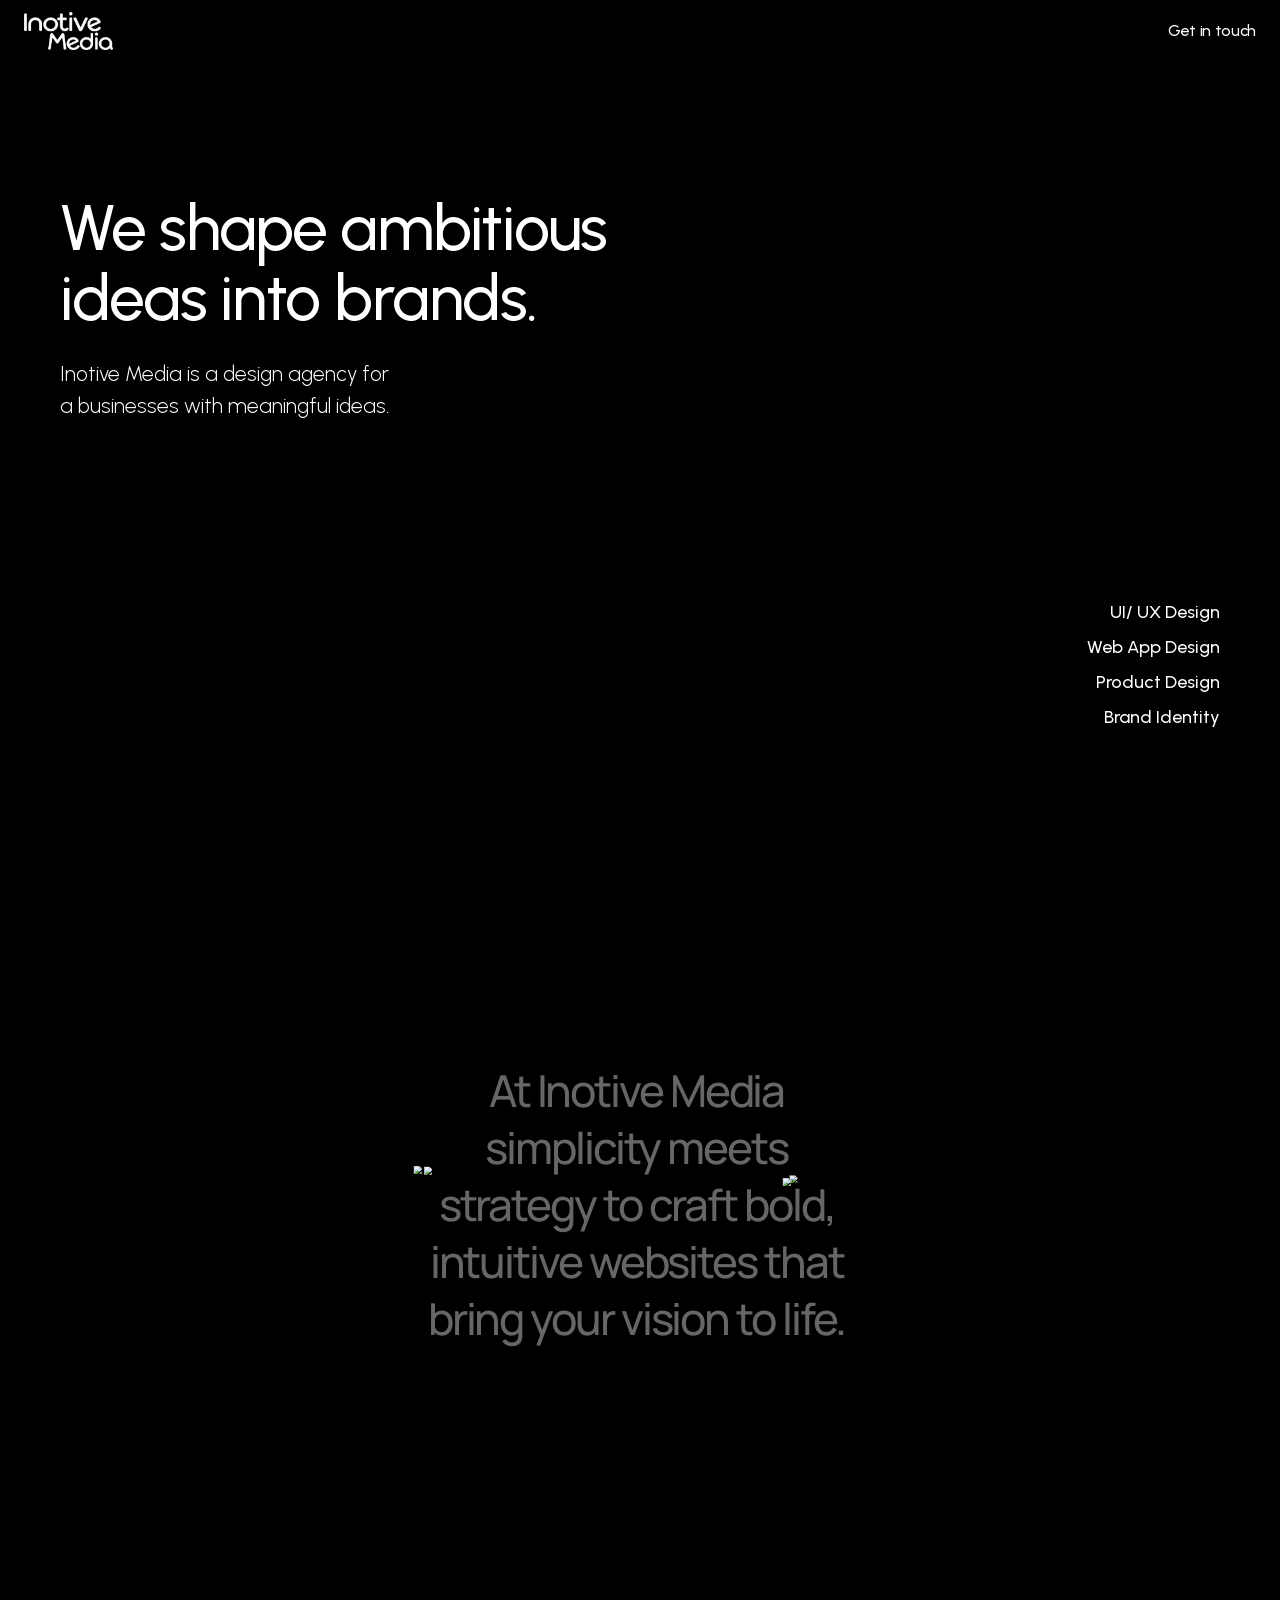
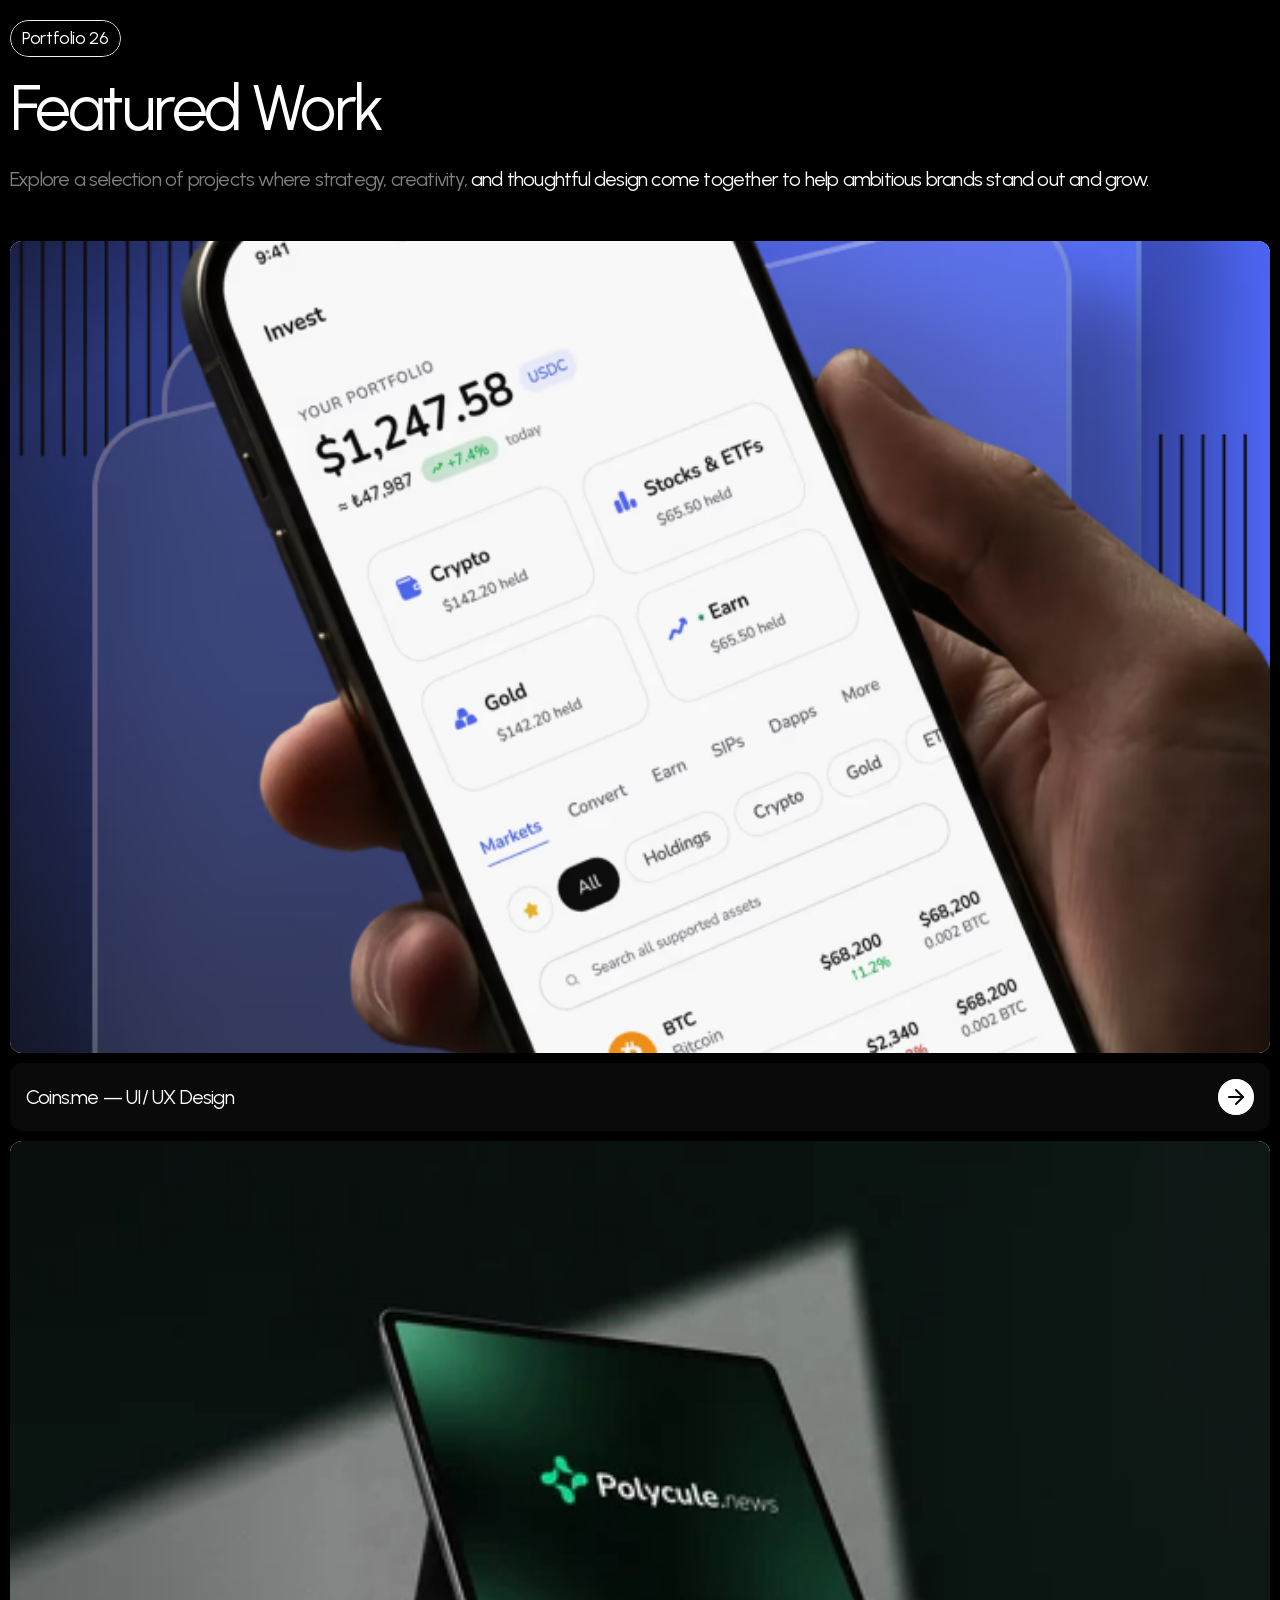
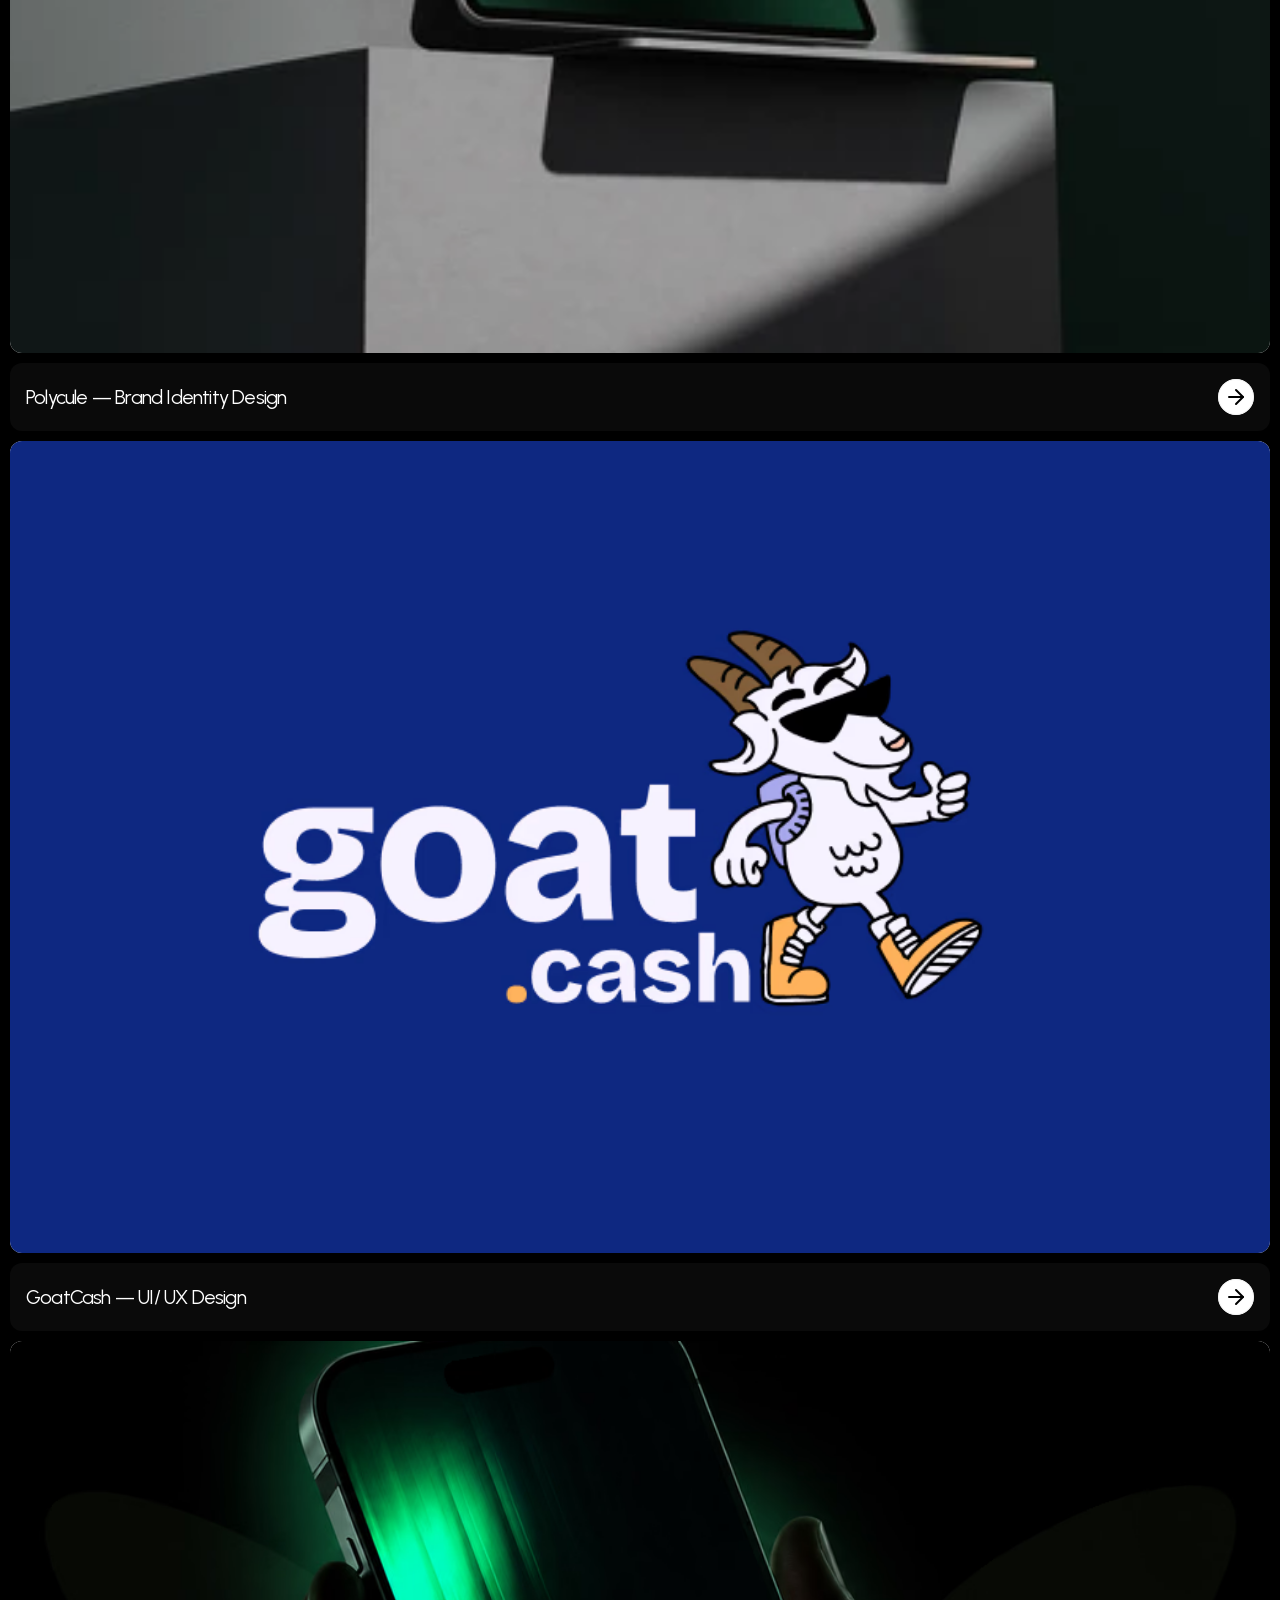
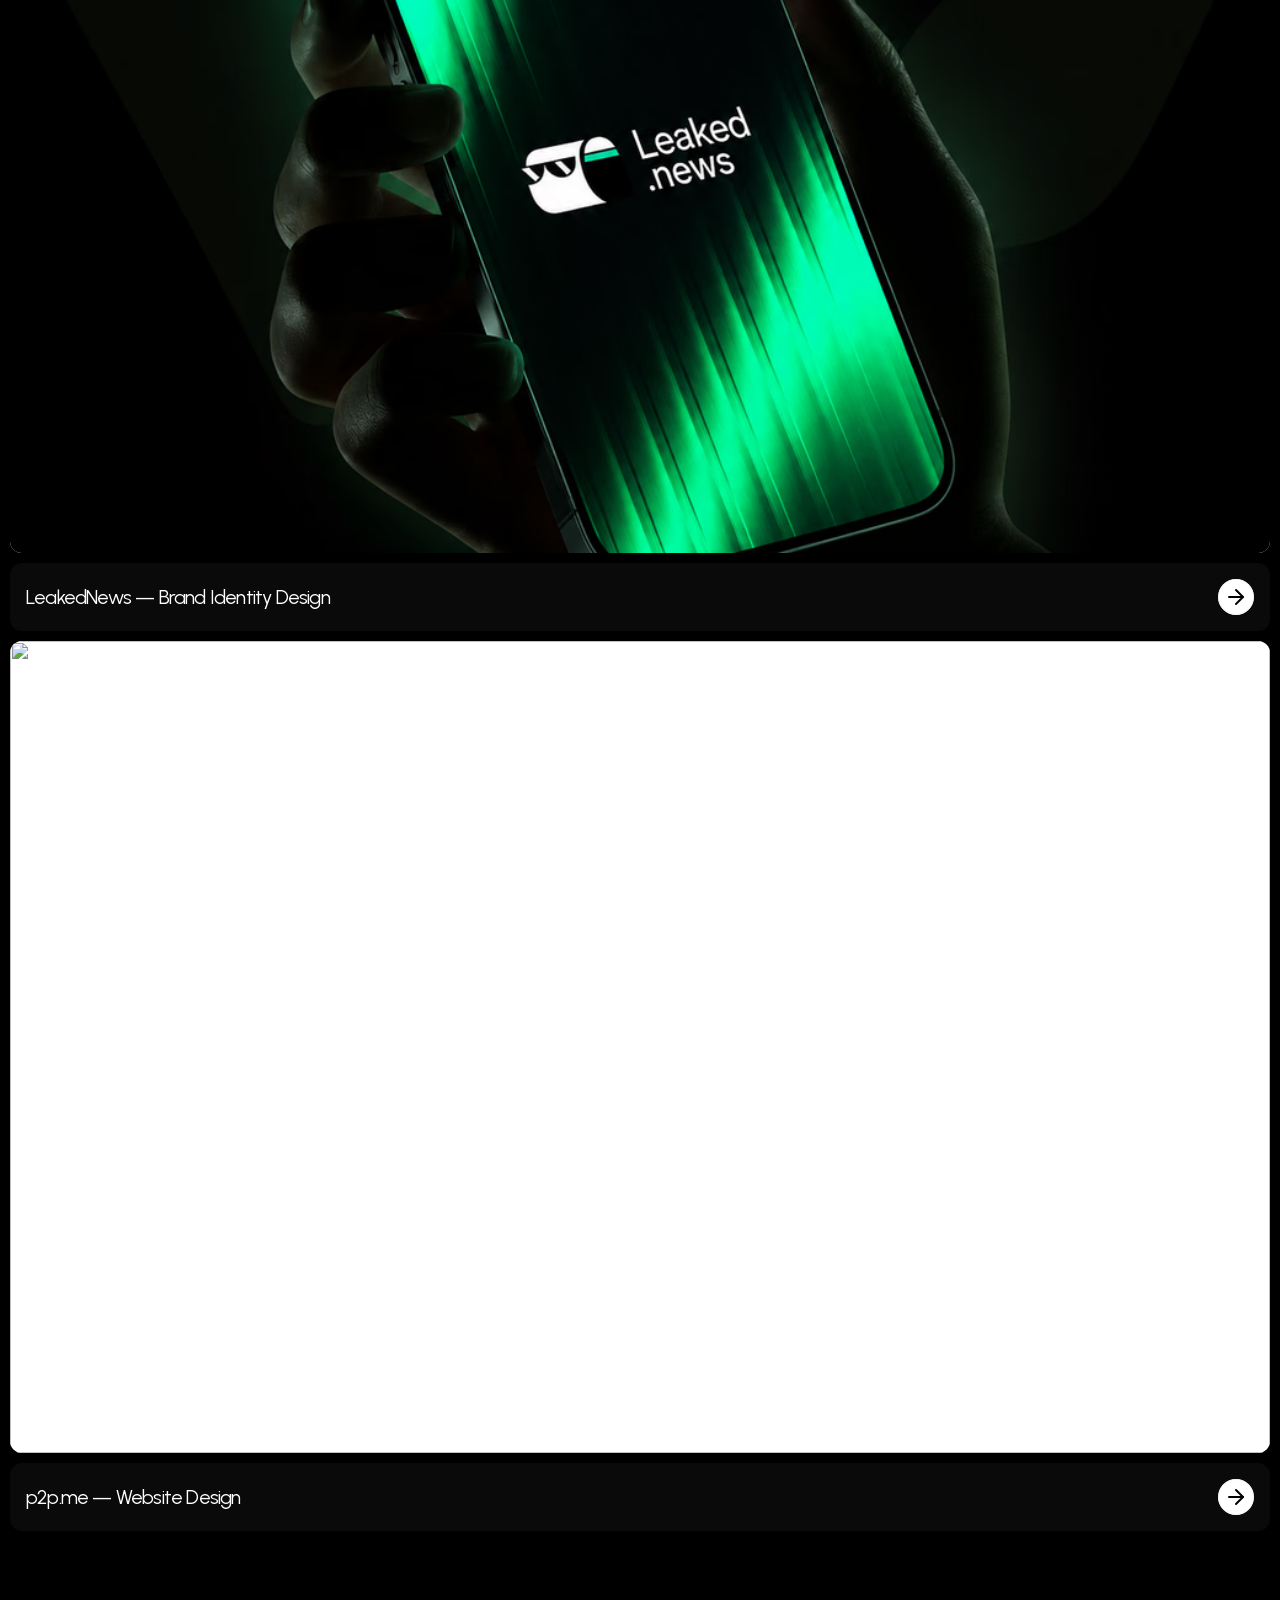
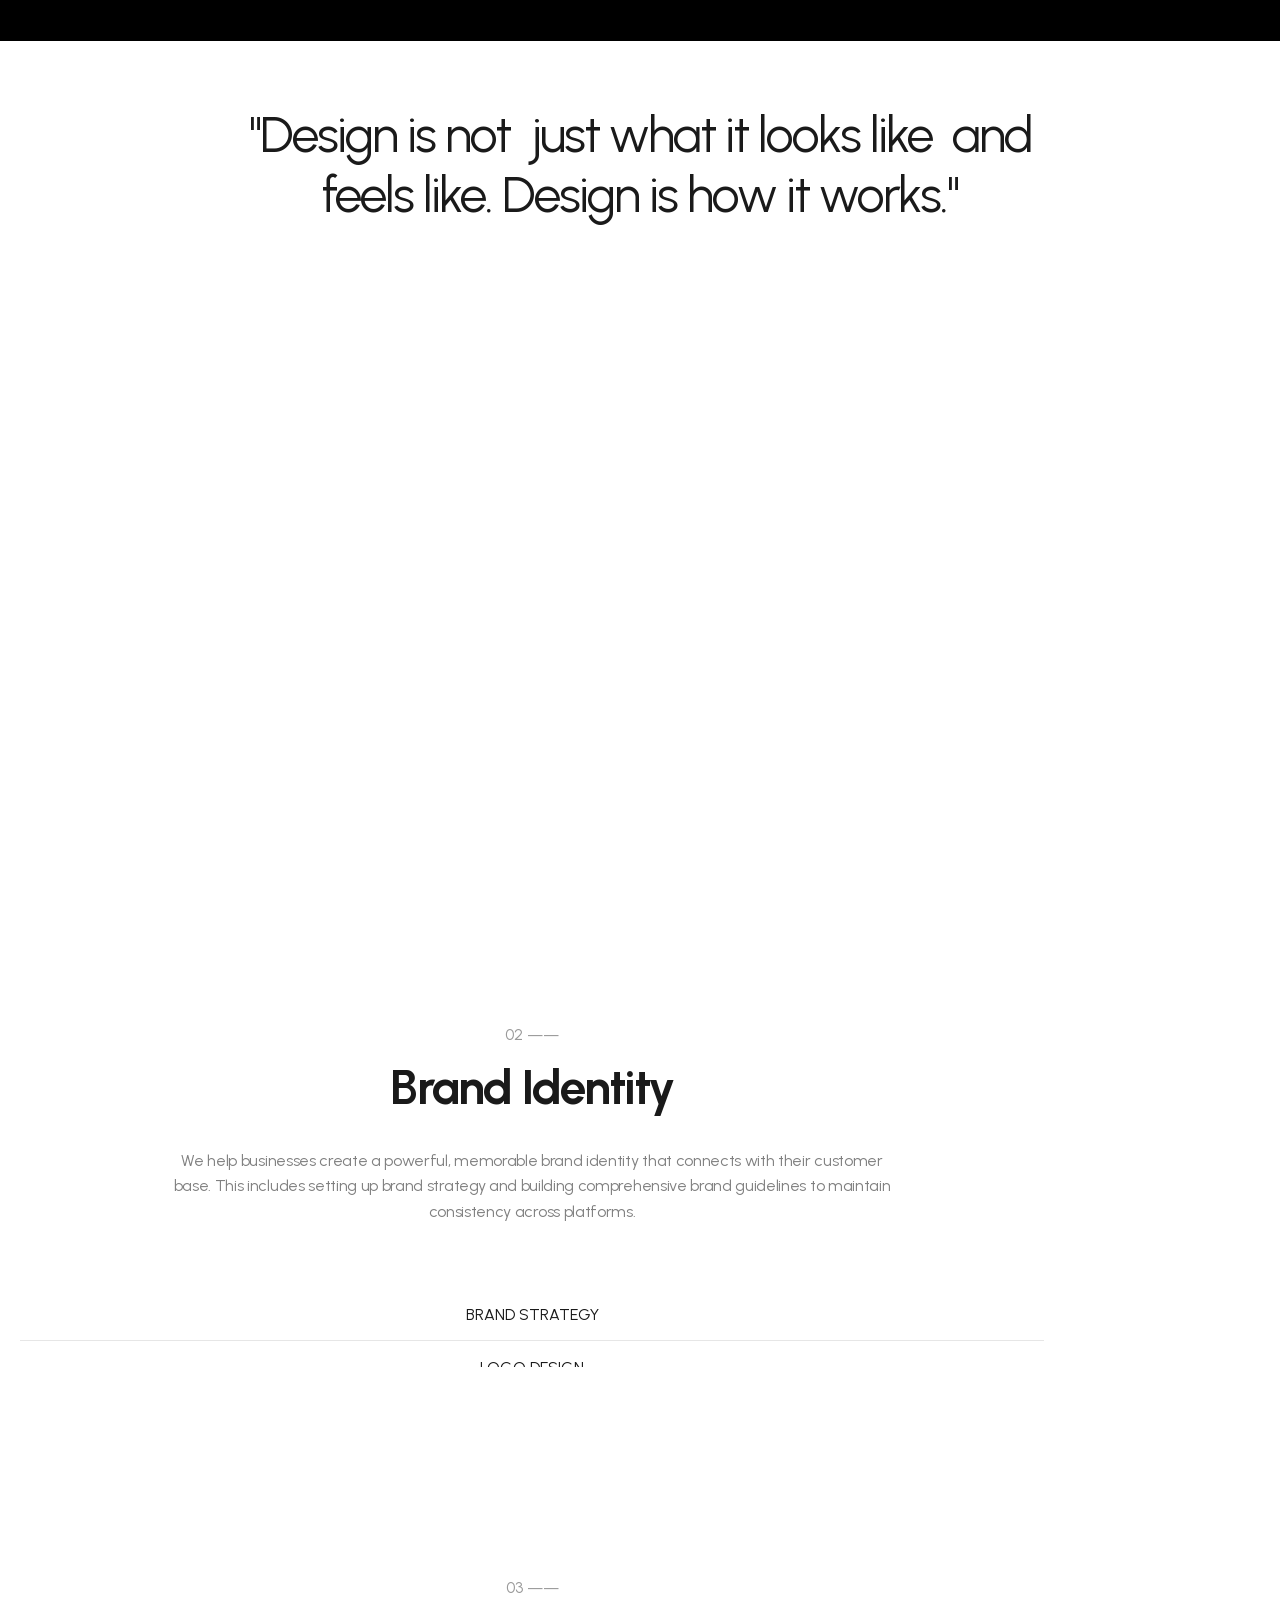
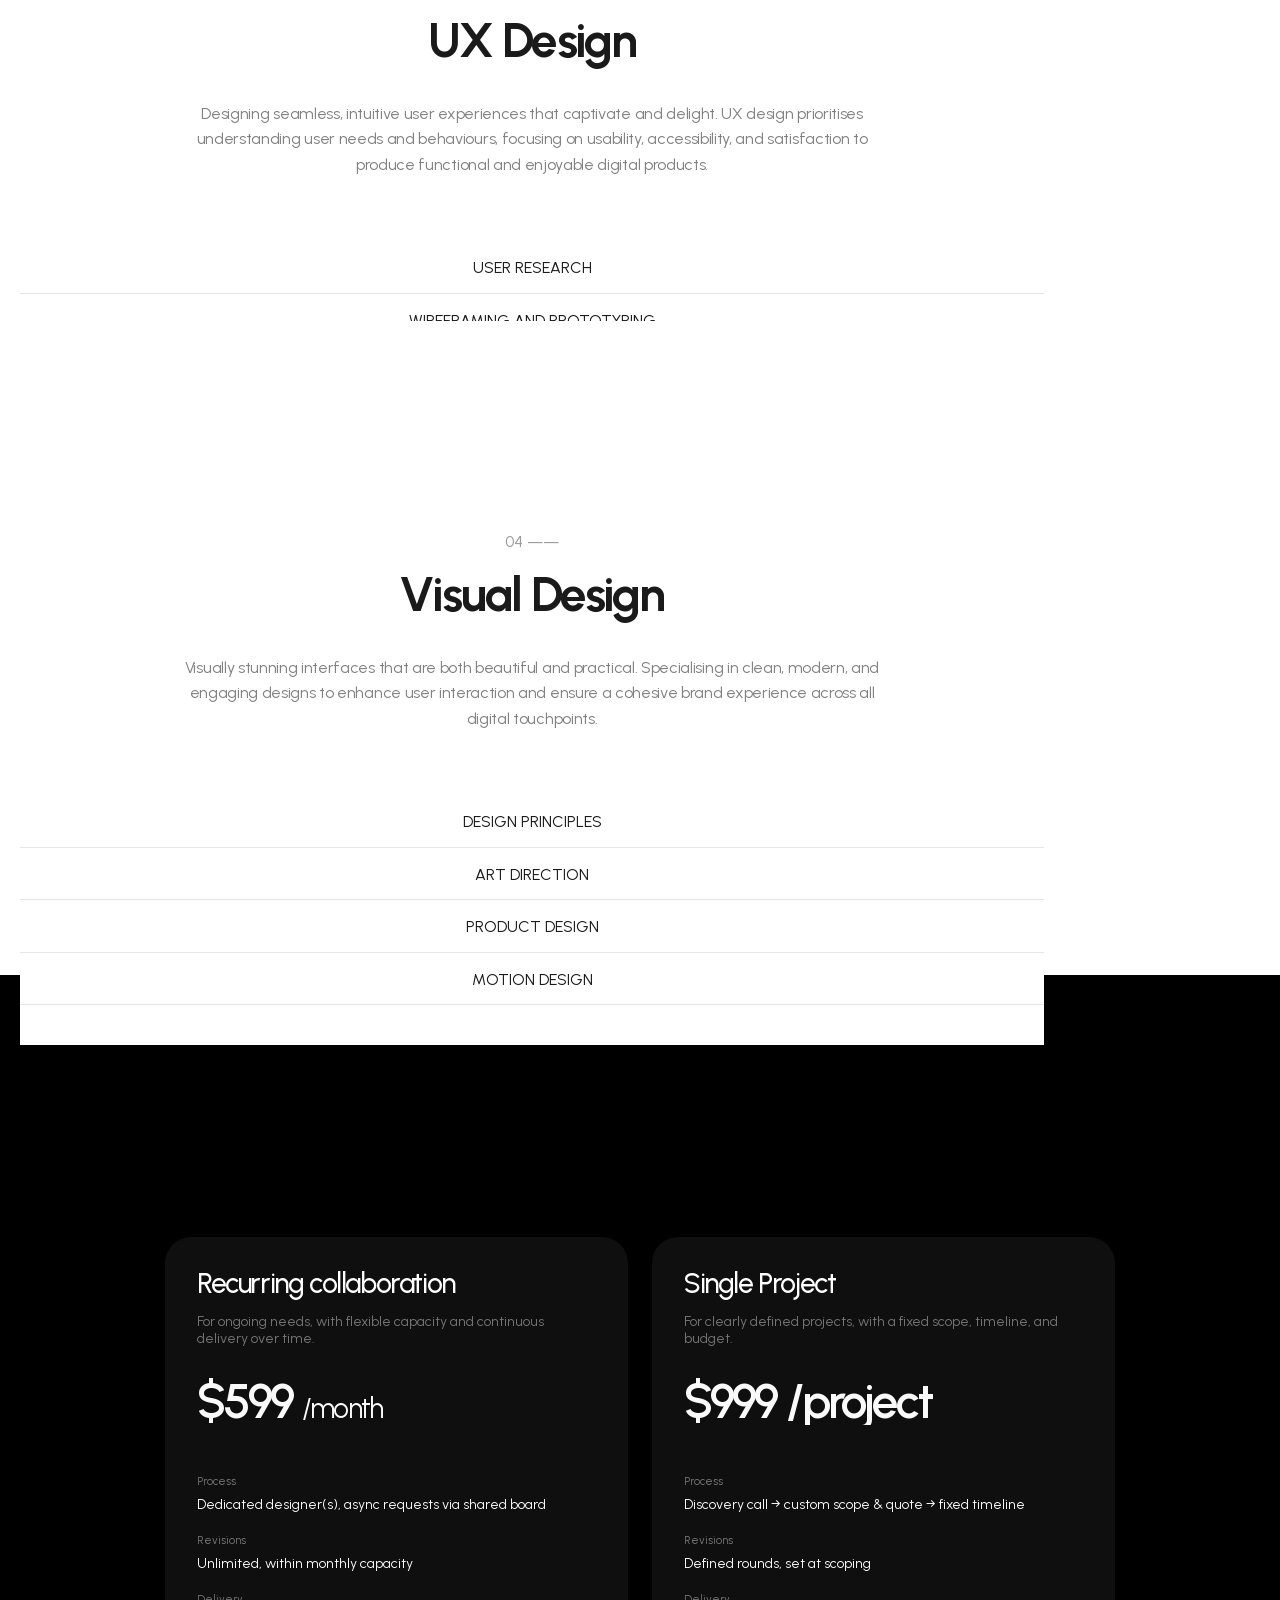
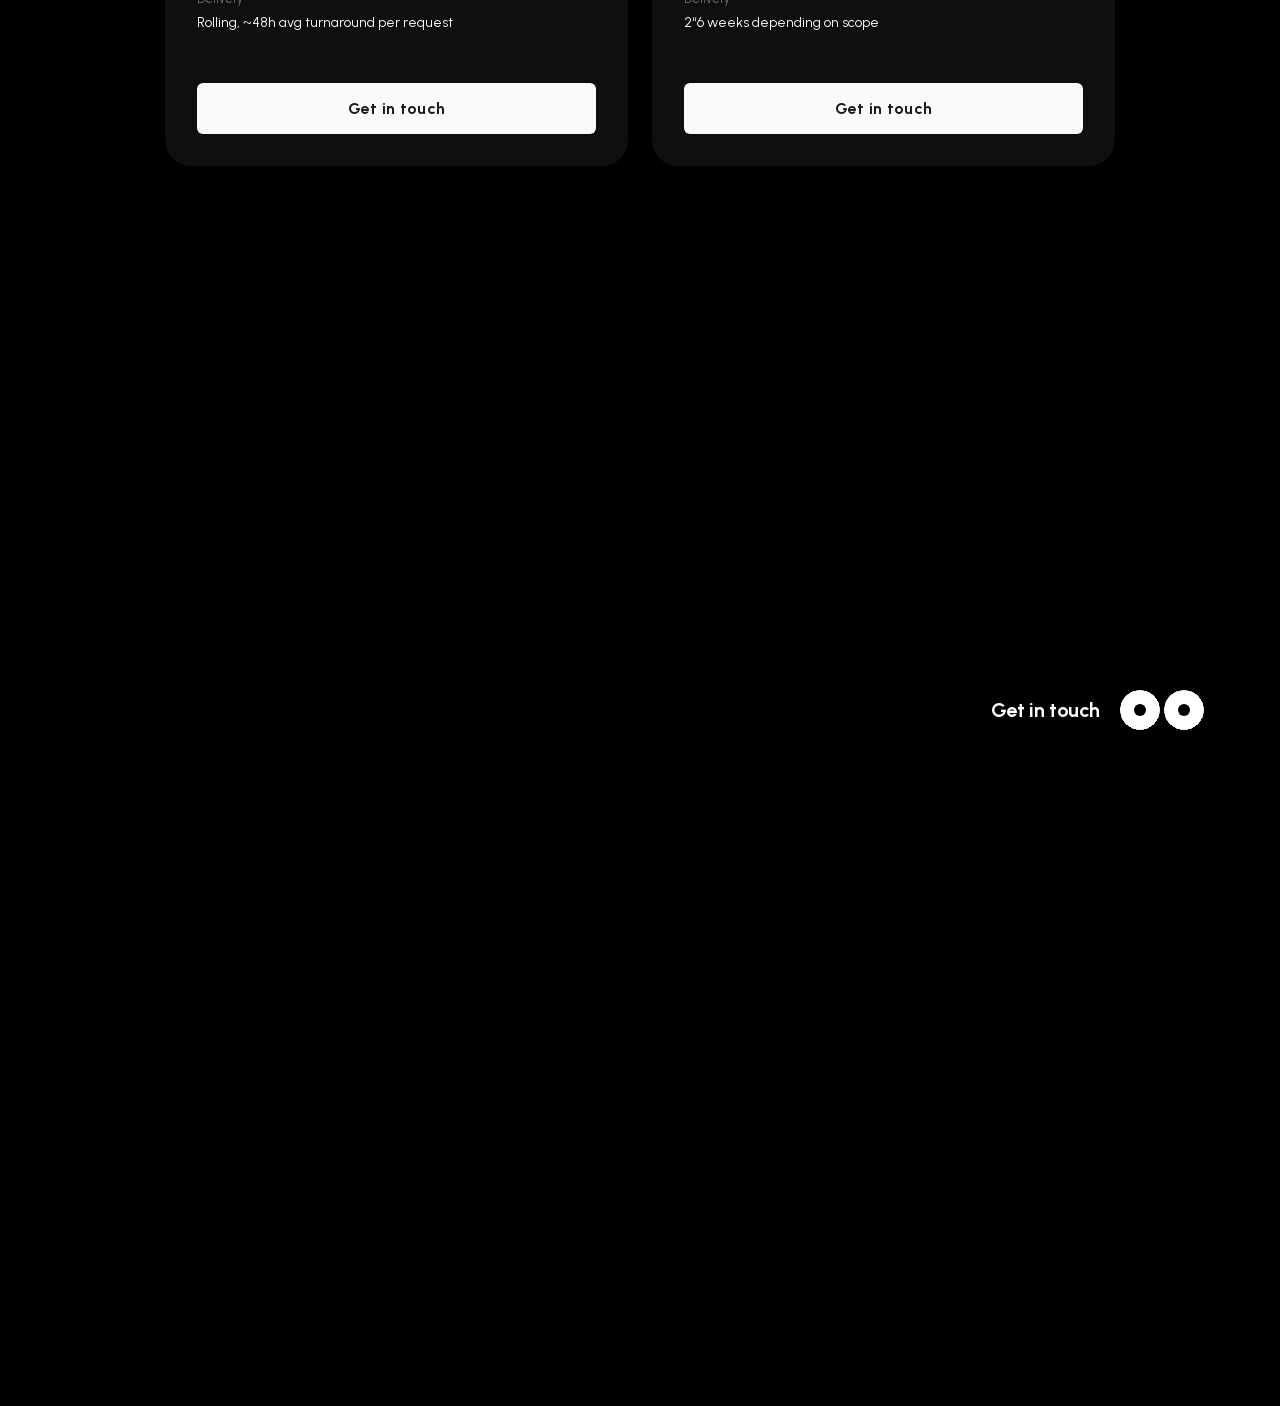
==== commit 1c416177: "Fix case-study pages rendering stale/blank when clicked Framer's router owns the same URLs as our st" ====
--- a/index.html
+++ b/index.html
@@ -291,32 +291,66 @@
 	<script>typeof document<"u"&&(window.process={...window.process,env:{...window.process?.env,NODE_ENV:"production"}});</script>
 	<link rel="modulepreload" fetchpriority="low" href="./framerusercontent.com/sites/1zQhv9KqBn0wjp7PdlOpcH/rolldown-runtime.Dh6celcD.mjs"><link rel="modulepreload" fetchpriority="low" href="./framerusercontent.com/sites/1zQhv9KqBn0wjp7PdlOpcH/react.BKyTRiZ3.mjs"><link rel="modulepreload" fetchpriority="low" href="./framerusercontent.com/sites/1zQhv9KqBn0wjp7PdlOpcH/framer.7WNa4FbZ.mjs"><link rel="modulepreload" fetchpriority="low" href="./framerusercontent.com/sites/1zQhv9KqBn0wjp7PdlOpcH/motion.Cz3mLDuk.mjs"><link rel="modulepreload" fetchpriority="low" href="./framerusercontent.com/sites/1zQhv9KqBn0wjp7PdlOpcH/Dvul5IH89ZojXwkgyLJ8t6VxQ095Def-tiIran-bGTQ.DkF4_qAc.mjs"><link rel="modulepreload" fetchpriority="low" href="./framerusercontent.com/sites/1zQhv9KqBn0wjp7PdlOpcH/utils.DojjlxVd.mjs"><link rel="modulepreload" fetchpriority="low" href="./framerusercontent.com/sites/1zQhv9KqBn0wjp7PdlOpcH/House.js@0.0.Ls8Mc93v.mjs"><link rel="modulepreload" fetchpriority="low" href="./framerusercontent.com/sites/1zQhv9KqBn0wjp7PdlOpcH/store.js@_1.0.D42Vaj1u.mjs"><link rel="modulepreload" fetchpriority="low" href="./framerusercontent.com/sites/1zQhv9KqBn0wjp7PdlOpcH/ET47T2QvhS4R2lbZAxCWEUzIyaMDWPBlyDRgiT6y3KM.DmL_pkEy.mjs"><link rel="modulepreload" fetchpriority="low" href="./framerusercontent.com/sites/1zQhv9KqBn0wjp7PdlOpcH/shared-lib.Di4piKPQ.mjs"><script type="module" async data-framer-bundle="main" fetchpriority="low" src="./framerusercontent.com/sites/1zQhv9KqBn0wjp7PdlOpcH/script_main.CW0t3zB_.mjs?v=2"></script><script type="framer/handover" id="__framer__handoverData">[{"0":1,"1":63},["Map",2,3,10,11,24,25,38,39,52,53],"{\"from\":\"ab49a916-87cb-42a3-a40d-5c645af8c654\",\"limit\":{\"type\":\"LiteralValue\",\"value\":1},\"offset\":{\"type\":\"LiteralValue\",\"value\":2},\"select\":[{\"collection\":\"ZoEMxi0xy\",\"name\":\"u6VrJFbUA\",\"type\":\"Identifier\"},{\"collection\":\"ZoEMxi0xy\",\"name\":\"id\",\"type\":\"Identifier\"}]}default",[4],{"u6VrJFbUA":5,"id":8},{"type":6,"value":7},"string","vertex-labs-—-technology-brand-experience",{"type":6,"value":9},"JTbRZ3DCa","{\"from\":\"ab49a916-87cb-42a3-a40d-5c645af8c654\",\"limit\":{\"type\":\"LiteralValue\",\"value\":1},\"select\":[{\"collection\":\"zYYyTJnCA\",\"name\":\"qIBk8lFn0\",\"type\":\"Identifier\"},{\"collection\":\"zYYyTJnCA\",\"name\":\"u6VrJFbUA\",\"type\":\"Identifier\"},{\"collection\":\"zYYyTJnCA\",\"name\":\"id\",\"type\":\"Identifier\"}]}default",[12],{"qIBk8lFn0":13,"u6VrJFbUA":20,"id":22},{"type":14,"value":15},"responsiveimage",{"src":16,"srcSet":17,"pixelWidth":18,"pixelHeight":19},"./framerusercontent.com/images/DoIm1i3bb8QQCju7NJ8nNCh5IQ.png?width=2480&height=1448","./framerusercontent.com/images/DoIm1i3bb8QQCju7NJ8nNCh5IQ.png?scale-down-to=512&width=2480&height=1448 512w,./framerusercontent.com/images/DoIm1i3bb8QQCju7NJ8nNCh5IQ.png?scale-down-to=1024&width=2480&height=1448 1024w,./framerusercontent.com/images/DoIm1i3bb8QQCju7NJ8nNCh5IQ.png?scale-down-to=2048&width=2480&height=1448 2048w,./framerusercontent.com/images/DoIm1i3bb8QQCju7NJ8nNCh5IQ.png?width=2480&height=1448 2480w",2480,1448,{"type":6,"value":21},"nova-—-digital-brand-transformation",{"type":6,"value":23},"PUDVGAv2O","{\"from\":\"ab49a916-87cb-42a3-a40d-5c645af8c654\",\"limit\":{\"type\":\"LiteralValue\",\"value\":1},\"offset\":{\"type\":\"LiteralValue\",\"value\":3},\"select\":[{\"collection\":\"O4t2hWBdL\",\"name\":\"qIBk8lFn0\",\"type\":\"Identifier\"},{\"collection\":\"O4t2hWBdL\",\"name\":\"u6VrJFbUA\",\"type\":\"Identifier\"},{\"collection\":\"O4t2hWBdL\",\"name\":\"id\",\"type\":\"Identifier\"}]}default",[26],{"qIBk8lFn0":27,"u6VrJFbUA":34,"id":36},{"type":14,"value":28},{"src":29,"srcSet":30,"pixelWidth":31,"pixelHeight":32,"alt":33},"./framerusercontent.com/images/WI2hWvhatIhWmiXREx09XRdE978.png?width=705&height=790","./framerusercontent.com/images/WI2hWvhatIhWmiXREx09XRdE978.png?width=705&height=790 705w",705,790,"Creative desigb, Visual Identaty",{"type":6,"value":35},"northline-studio-—-creative-brand-repositioning",{"type":6,"value":37},"eAtHdrcmu","{\"from\":\"ab49a916-87cb-42a3-a40d-5c645af8c654\",\"limit\":{\"type\":\"LiteralValue\",\"value\":1},\"offset\":{\"type\":\"LiteralValue\",\"value\":1},\"select\":[{\"collection\":\"dw_f261RR\",\"name\":\"qIBk8lFn0\",\"type\":\"Identifier\"},{\"collection\":\"dw_f261RR\",\"name\":\"u6VrJFbUA\",\"type\":\"Identifier\"},{\"collection\":\"dw_f261RR\",\"name\":\"id\",\"type\":\"Identifier\"}]}default",[40],{"qIBk8lFn0":41,"u6VrJFbUA":48,"id":50},{"type":14,"value":42},{"src":43,"srcSet":44,"pixelWidth":45,"pixelHeight":46,"alt":47},"./framerusercontent.com/images/iwQvcdAB6B6fTh1djtJ65kh2w4.png?width=800&height=861","./framerusercontent.com/images/iwQvcdAB6B6fTh1djtJ65kh2w4.png?width=800&height=861 800w",800,861,"Vesion Work case study  ",{"type":6,"value":49},"lumio-—-digital-commerce-experience",{"type":6,"value":51},"Nbi9znPS3","{\"from\":\"ab49a916-87cb-42a3-a40d-5c645af8c654\",\"limit\":{\"type\":\"LiteralValue\",\"value\":1},\"offset\":{\"type\":\"LiteralValue\",\"value\":2},\"select\":[{\"collection\":\"AgEQhMoB0\",\"name\":\"qIBk8lFn0\",\"type\":\"Identifier\"},{\"collection\":\"AgEQhMoB0\",\"name\":\"u6VrJFbUA\",\"type\":\"Identifier\"},{\"collection\":\"AgEQhMoB0\",\"name\":\"id\",\"type\":\"Identifier\"}]}default",[54],{"qIBk8lFn0":55,"u6VrJFbUA":61,"id":62},{"type":14,"value":56},{"src":57,"srcSet":58,"pixelWidth":59,"pixelHeight":59,"alt":60},"./framerusercontent.com/images/JZu4zuwYOXFLjlCj7rMoKcXPkjw.png?width=1254&height=1254","./framerusercontent.com/images/JZu4zuwYOXFLjlCj7rMoKcXPkjw.png?scale-down-to=512&width=1254&height=1254 512w,./framerusercontent.com/images/JZu4zuwYOXFLjlCj7rMoKcXPkjw.png?scale-down-to=1024&width=1254&height=1254 1024w,./framerusercontent.com/images/JZu4zuwYOXFLjlCj7rMoKcXPkjw.png?width=1254&height=1254 1254w",1254,"Saas product ux research",{"type":6,"value":7},{"type":6,"value":9},["Map"]]</script><div id="svg-templates" style="position: absolute; overflow: hidden; bottom: 0; left: 0; width: 0; height: 0; z-index: 0; contain: strict" aria-hidden="true">
 </div>
-	<!-- Start of bodyEnd -->
-    
-          <script>
-      /* Inotive Media: the six case-study pages are our own static pages,
-         not Framer routes. Framer's router would otherwise intercept the
-         click and render its own version. Force a real page load instead. */
+	<!-- Start of bodyEnd -->
+      <script>
+      /* Inotive Media case-study pages are static files, but Framer's router owns
+         the same URLs and intercepts clicks, so the browser never reloads and the
+         visitor is left on a stale (often blank) view.
+
+         The fix has to run before Framer's own click handler AND before the
+         capture-phase listener Framer installs on the anchors themselves.
+         We therefore:
+           1. register a capture-phase listener on `document` as early as possible,
+           2. take over the click for our own pages and navigate ourselves,
+           3. use location.replace() so the navigation cannot be cancelled later.
+
+         Framer's handler never runs because we stop the event at the capture
+         phase, which is exactly what keeps the browser from ending up blank. */
       (function () {
-        var OWN_PAGES = ["/coins-me", "/goat-cash", "/leaked-news", "/p2p-me", "/polycule-news", "/get-in-touch"];
-        function isOwnPage(href) {
+        var OWN = ["/coins-me", "/goat-cash", "/leaked-news", "/p2p-me", "/polycule-news", "/get-in-touch"];
+
+        function resolve(href) {
           try {
             var u = new URL(href, location.origin);
-            if (u.origin !== location.origin) return false;
+            if (u.origin !== location.origin) return null;
             var p = u.pathname.replace(/\/+$/, "");
-            return OWN_PAGES.indexOf(p) !== -1;
-          } catch (e) { return false; }
+            if (OWN.indexOf(p) === -1) return null;
+            u.pathname = p + "/";
+            u.hash = "";
+            return u.pathname + u.search + u.hash;
+          } catch (e) { return null; }
         }
-        document.addEventListener("click", function (e) {
-          if (e.defaultPrevented || e.button !== 0 || e.metaKey || e.ctrlKey || e.shiftKey || e.altKey) return;
+
+        function onClick(e) {
+          if (e.defaultPrevented) return;
+          if (e.button !== 0 || e.metaKey || e.ctrlKey || e.shiftKey || e.altKey) return;
           var a = e.target && e.target.closest ? e.target.closest("a[href]") : null;
           if (!a) return;
-          if (!isOwnPage(a.getAttribute("href"))) return;
+          var target = resolve(a.getAttribute("href"));
+          if (!target) return;
+          if (target === location.pathname + location.search) return;
+
+          // Take the click away from Framer and navigate ourselves.
           e.preventDefault();
-          e.stopPropagation();
-          location.assign(a.href);
-        }, true);
+          e.stopImmediatePropagation();
+          window.location.replace(target);
+        }
+
+        // Capture phase on document == runs before Framer's listeners.
+        document.addEventListener("click", onClick, true);
+
+        // Keep the hrefs normalised so copy-link / open-in-new-tab also work.
+        function rewrite() {
+          var links = document.querySelectorAll("a[href]");
+          for (var i = 0; i < links.length; i++) {
+            var p = resolve(links[i].getAttribute("href"));
+            if (p && links[i].getAttribute("href") !== p) links[i].setAttribute("href", p);
+          }
+        }
+        rewrite();
+        document.addEventListener("DOMContentLoaded", rewrite);
+        window.addEventListener("load", function () { rewrite(); setTimeout(rewrite, 1500); });
       })();
-      </script>    <!-- End of bodyEnd -->
-</body>
+      </script>
+    <!-- End of bodyEnd --></body>
 </html>
